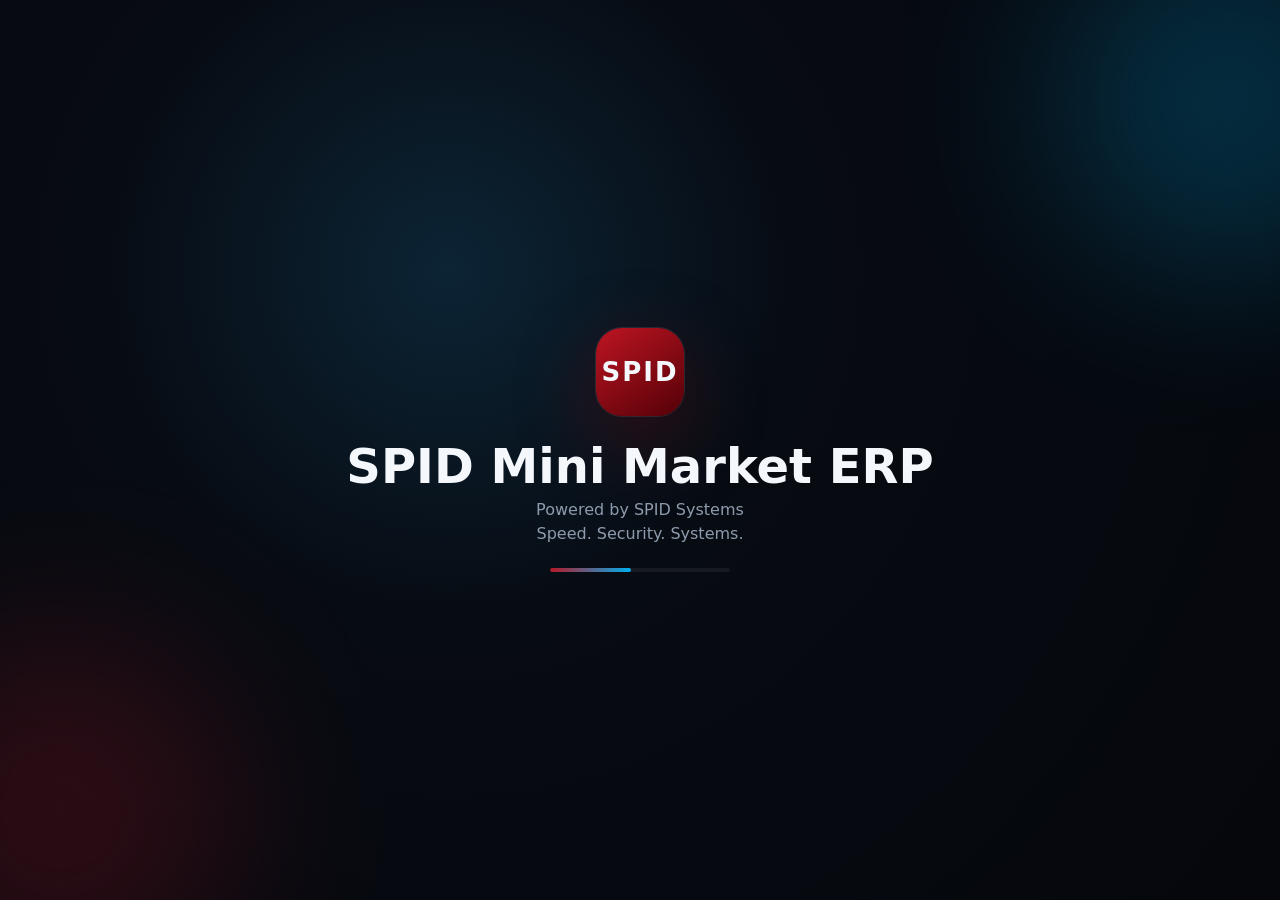
==== demos/mini-market-erp/index.html @ c9cdb538 "feat: add splash login role isolation and professional ERP CRUD" ====
<!doctype html>
<html lang="en">
<head>
<meta charset="utf-8">
<meta name="viewport" content="width=device-width,initial-scale=1,viewport-fit=cover">
<meta name="theme-color" content="#070b12">
<title>SPID Mini Market ERP</title>
<style>
:root{--bg:#070b12;--panel:#0e1622;--panel2:#131e2d;--line:#26364a;--text:#f4f7fb;--muted:#8d9bad;--red:#8b0000;--red2:#b51926;--blue:#00aeef;--green:#43d59e;--warn:#ffbd59;--danger:#ff727a}
*{box-sizing:border-box}html,body{margin:0;min-height:100%;background:var(--bg);color:var(--text);font-family:Inter,ui-sans-serif,system-ui,-apple-system,BlinkMacSystemFont,"Segoe UI",sans-serif}button,input,select{font:inherit}button{cursor:pointer}.hidden{display:none!important}
.screen{min-height:100vh}.splash{position:fixed;inset:0;z-index:1000;display:grid;place-items:center;background:radial-gradient(circle at 35% 30%,#0c2435 0,#070b12 34%,#05070c 100%);overflow:hidden}.splash:before,.splash:after{content:"";position:absolute;width:360px;height:360px;border-radius:50%;filter:blur(85px);opacity:.22;animation:pulse 1.7s ease-in-out infinite alternate}.splash:before{background:var(--red2);left:-120px;bottom:-90px}.splash:after{background:var(--blue);right:-130px;top:-80px}.splashbox{text-align:center;position:relative;z-index:2;padding:30px}.mark{width:88px;height:88px;margin:auto;border-radius:26px;display:grid;place-items:center;font-weight:900;font-size:26px;letter-spacing:2px;background:linear-gradient(145deg,#bd1522,#540007);box-shadow:0 0 0 1px #ffffff18,0 24px 80px #8b00005c}.splash h1{font-size:clamp(28px,5vw,48px);margin:22px 0 6px}.splash p{margin:5px;color:var(--muted)}.loader{width:180px;height:4px;background:#ffffff10;border-radius:999px;overflow:hidden;margin:25px auto 0}.loader span{display:block;height:100%;width:45%;background:linear-gradient(90deg,var(--red2),var(--blue));border-radius:999px;animation:load 1.1s ease-in-out infinite}
@keyframes load{0%{transform:translateX(-110%)}100%{transform:translateX(340%)}}@keyframes pulse{to{transform:scale(1.2);opacity:.34}}
.login{min-height:100vh;display:grid;grid-template-columns:1fr 1.08fr;background:linear-gradient(120deg,#070b12,#0b111b)}.loginbrand{padding:60px;display:flex;flex-direction:column;justify-content:space-between;border-right:1px solid var(--line);background:radial-gradient(circle at 20% 20%,#15283a 0,transparent 33%),radial-gradient(circle at 80% 75%,#4d000730 0,transparent 28%)}.loginbrand h1{font-size:52px;line-height:1.03;margin:20px 0}.loginbrand .bigmark{width:76px;height:76px;border-radius:24px;background:linear-gradient(145deg,#a5111c,#4a0005);display:grid;place-items:center;font-weight:900;font-size:23px}.loginpanel{padding:50px;display:flex;align-items:center}.authbox{width:min(680px,100%);margin:auto}.eyebrow{font-size:12px;letter-spacing:3px;color:var(--blue);font-weight:800}.authbox h2{font-size:36px;margin:8px 0}.muted{color:var(--muted)}.roles{display:grid;grid-template-columns:repeat(2,1fr);gap:12px;margin:24px 0}.rolecard{background:var(--panel);border:1px solid var(--line);color:var(--text);padding:18px;text-align:left;border-radius:17px;transition:.18s}.rolecard:hover,.rolecard.active{border-color:var(--blue);background:#122331;box-shadow:0 0 0 1px #00aeef2c}.roleicon{font-size:24px;margin-bottom:9px}.rolecard b{display:block;font-size:16px}.rolecard small{display:block;color:var(--muted);margin-top:5px;line-height:1.4}.formgrid{display:grid;grid-template-columns:1fr 1fr;gap:12px}.field{margin:10px 0}.field label{display:block;color:#aeb9c9;font-size:12px;margin-bottom:7px}.input{width:100%;border:1px solid var(--line);background:#0b121c;color:var(--text);padding:12px 13px;border-radius:11px;outline:none}.input:focus{border-color:var(--blue)}.passwrap{position:relative}.passwrap .input{padding-right:80px}.ghostlink{border:0;background:none;color:var(--blue);padding:0}.passbtn{position:absolute;right:8px;top:50%;transform:translateY(-50%);border:0;background:none;color:#9eacc0}.loginrow{display:flex;justify-content:space-between;gap:12px;align-items:center;margin:9px 0 18px}.btn{border:1px solid #31445b;background:#172434;color:#fff;padding:10px 13px;border-radius:11px}.btn:hover{filter:brightness(1.12)}.primary{background:linear-gradient(145deg,#a20d18,#6d0008);border-color:#b3232d}.blue{background:#0b536e;border-color:#087fa8}.danger{background:#35151a;border-color:#74313b;color:#ff9ca2}.success{background:#123b31;border-color:#246c58;color:#7ae6bd}.full{width:100%}.demobox{margin-top:14px;padding:12px;border:1px dashed #31445b;border-radius:12px;color:var(--muted);font-size:12px}
.app{display:grid;grid-template-columns:245px 1fr;min-height:100vh}.side{background:#0b121c;border-right:1px solid var(--line);padding:18px;position:sticky;top:0;height:100vh}.brand{display:flex;align-items:center;gap:10px;margin-bottom:22px}.brand .miniLogo{width:42px;height:42px;border-radius:13px;background:linear-gradient(145deg,#a5111c,#4b0005);display:grid;place-items:center;font-weight:900}.nav button{display:flex;align-items:center;gap:9px;width:100%;border:0;background:transparent;color:#b6c1d2;padding:11px 12px;border-radius:10px;text-align:left;margin:3px 0}.nav button:hover,.nav button.on{background:#162334;color:#fff}.sidefoot{position:absolute;bottom:16px;left:18px;right:18px;color:#69778a;font-size:11px;line-height:1.5}.main{min-width:0}.top{height:72px;border-bottom:1px solid var(--line);display:flex;align-items:center;justify-content:space-between;padding:0 22px;position:sticky;top:0;z-index:50;background:#070b12ee;backdrop-filter:blur(12px)}.userbox{display:flex;align-items:center;gap:10px}.avatar{width:36px;height:36px;border-radius:12px;background:#1b2c40;display:grid;place-items:center;font-weight:800}.pill{display:inline-flex;gap:5px;align-items:center;padding:5px 9px;border-radius:999px;background:#172435;border:1px solid #2b3c52;font-size:11px}.content{padding:22px}.grid{display:grid;gap:14px}.kpis{grid-template-columns:repeat(5,1fr)}.two{grid-template-columns:1.35fr 1fr}.three{grid-template-columns:repeat(3,1fr)}.four{grid-template-columns:repeat(4,1fr)}.card{background:linear-gradient(180deg,#111a27,#0f1722);border:1px solid var(--line);border-radius:17px;padding:16px;box-shadow:0 18px 45px #0000002b}.kpi b{display:block;font-size:25px;margin:7px 0}.green{color:var(--green)}.red{color:var(--danger)}.warn{color:var(--warn)}.toolbar{display:flex;justify-content:space-between;align-items:center;gap:10px;margin-bottom:14px}.actions{display:flex;gap:8px;flex-wrap:wrap}.tablewrap{overflow:auto}.table{width:100%;border-collapse:collapse;min-width:720px}.table th,.table td{padding:11px;border-bottom:1px solid var(--line);text-align:left}.table th{font-size:11px;letter-spacing:1.2px;color:#8392a7}.status{padding:4px 8px;border-radius:999px;background:#1b2939;font-size:11px}.products{display:grid;grid-template-columns:repeat(4,1fr);gap:12px}.product{padding:0;overflow:hidden}.product img{width:100%;height:120px;object-fit:cover;background:#101822}.product .p{padding:12px}.pos{display:grid;grid-template-columns:1fr 355px;gap:14px}.cart{position:sticky;top:89px}.line{display:flex;justify-content:space-between;gap:10px;align-items:center;padding:9px 0;border-bottom:1px solid var(--line)}.qty{display:flex;align-items:center;gap:7px}.qty button{width:28px;height:28px;border-radius:8px;border:1px solid #32465e;background:#172333;color:white}.notice{padding:12px 14px;border:1px solid #125d79;background:#092631;border-radius:12px;margin-bottom:14px}.hrcards{display:grid;grid-template-columns:repeat(3,1fr);gap:12px}.storefront{max-width:1180px;margin:auto;padding:18px}.storetop{display:flex;justify-content:space-between;align-items:center;gap:12px;margin-bottom:18px}.storegrid{display:grid;grid-template-columns:repeat(4,1fr);gap:14px}.customerbar{position:sticky;bottom:12px;margin:20px auto;width:min(680px,calc(100% - 24px));background:#111c2a;border:1px solid var(--line);box-shadow:0 20px 60px #000b;border-radius:16px;padding:12px;display:flex;align-items:center;justify-content:space-between;gap:10px}.countinput{width:90px}.access{max-width:600px;margin:70px auto;text-align:center}.mobile{display:none}
.modalback{position:fixed;inset:0;z-index:500;background:#000a;display:grid;place-items:center;padding:18px}.modal{width:min(620px,100%);max-height:90vh;overflow:auto;background:#101927;border:1px solid #30445c;border-radius:20px;padding:20px;box-shadow:0 35px 100px #000}.modal h3{margin:0 0 14px}.modalfoot{display:flex;justify-content:flex-end;gap:8px;margin-top:16px}.toast{position:fixed;z-index:800;right:18px;top:88px;padding:11px 14px;background:#172638;border:1px solid #36506c;border-radius:11px;opacity:0;pointer-events:none;transform:translateY(-8px);transition:.2s}.toast.show{opacity:1;transform:none}
@media(max-width:1050px){.login{grid-template-columns:1fr}.loginbrand{display:none}.loginpanel{padding:28px 18px}.app{grid-template-columns:1fr}.side{position:fixed;left:-270px;width:245px;z-index:200;transition:.2s}.side.open{left:0}.mobile{display:inline-flex}.kpis{grid-template-columns:repeat(2,1fr)}.two,.pos{grid-template-columns:1fr}.products,.storegrid{grid-template-columns:repeat(3,1fr)}.hrcards{grid-template-columns:repeat(2,1fr)}.cart{position:static}}@media(max-width:650px){.authbox h2{font-size:30px}.roles{grid-template-columns:repeat(2,1fr)}.rolecard{padding:14px}.formgrid{grid-template-columns:1fr}.content{padding:12px}.kpis,.three,.four{grid-template-columns:1fr}.products,.storegrid,.hrcards{grid-template-columns:repeat(2,1fr)}.top{padding:0 12px}.top .desktopname{display:none}.table{min-width:650px}.storefront{padding:12px}.customerbar{bottom:8px}}
</style>
</head>
<body>
<div id="splash" class="splash">
  <div class="splashbox">
    <div class="mark">SPID</div>
    <h1>SPID Mini Market ERP</h1>
    <p>Powered by SPID Systems</p>
    <p>Speed. Security. Systems.</p>
    <div class="loader"><span></span></div>
  </div>
</div>

<section id="loginScreen" class="login hidden">
  <div class="loginbrand">
    <div>
      <div class="bigmark">SPID</div>
      <h1>Run the store.<br>Control the business.</h1>
      <p class="muted">One connected mini-market ERP demo for sales, inventory, people, cash and customer orders.</p>
    </div>
    <div class="muted">SPID Systems — Speed. Security. Systems.<br>Cairo Demo Branch · EGP · VAT 14%</div>
  </div>
  <div class="loginpanel">
    <div class="authbox">
      <div class="eyebrow">SPID MINI MARKET ERP</div>
      <h2>Sign in to your workspace</h2>
      <p class="muted">Choose your role. Each account only sees the tools it is allowed to use.</p>
      <div class="roles" id="roleCards"></div>
      <div id="loginForm" class="hidden">
        <div class="formgrid">
          <div class="field"><label>Email / Username</label><input id="loginUser" class="input" autocomplete="username"></div>
          <div class="field"><label>Password</label><div class="passwrap"><input id="loginPass" class="input" type="password" autocomplete="current-password"><button class="passbtn" type="button" onclick="togglePass()">Show</button></div></div>
        </div>
        <div class="loginrow"><label class="muted"><input type="checkbox" id="remember" checked> Remember me</label><button class="ghostlink" onclick="toast('Demo password reset link sent')">Forgot password?</button></div>
        <div class="actions"><button class="btn primary" style="flex:1" onclick="signIn()">Sign In</button><button class="btn" style="flex:1" onclick="demoLogin()">Continue as Demo</button></div>
        <div class="demobox" id="demoCreds"></div>
      </div>
    </div>
  </div>
</section>

<section id="appScreen" class="app hidden">
  <aside class="side" id="side">
    <div class="brand"><div class="miniLogo">SP</div><div><b>SPID Systems</b><div class="muted">Mini Market ERP</div></div></div>
    <nav id="nav" class="nav"></nav>
    <div class="sidefoot">Cairo Demo Branch<br>Demo Mode · Local Data<br>SPID — Speed. Security. Systems.</div>
  </aside>
  <main class="main">
    <header class="top">
      <div style="display:flex;gap:10px;align-items:center"><button class="btn mobile" onclick="side.classList.toggle('open')">☰</button><div><b id="pageTitle">Dashboard</b><div class="muted" id="pageSub">Live business overview</div></div></div>
      <div class="userbox"><span id="roleBadge" class="pill"></span><div class="avatar" id="avatar">U</div><div class="desktopname"><b id="userName"></b><div class="muted" style="font-size:11px">Cairo Demo Branch</div></div><button class="btn" onclick="logout()">Logout</button></div>
    </header>
    <div id="content" class="content"></div>
  </main>
</section>

<section id="customerScreen" class="screen hidden">
  <div class="storefront">
    <div class="storetop"><div><div class="eyebrow">SPID MINI MARKET</div><h2 style="margin:5px 0">Customer Store</h2><div class="muted">Order from your phone · Cairo Demo Branch</div></div><div class="actions"><span class="pill">Customer</span><button class="btn" onclick="logout()">Logout</button></div></div>
    <div class="toolbar"><input class="input" id="customerSearch" placeholder="Search products..." oninput="renderCustomerProducts()" style="max-width:390px"><span class="muted">VAT 14%</span></div>
    <div id="customerProducts" class="storegrid"></div>
    <div class="customerbar"><div><b id="customerCartCount">0 items</b><div class="muted" id="customerCartTotal">EGP 0</div></div><button class="btn primary" onclick="customerCheckout()">Checkout Order</button></div>
  </div>
</section>

<div id="modalRoot"></div><div id="toast" class="toast"></div>

<script>
const pics=[
'https://images.unsplash.com/photo-1509042239860-f550ce710b93?auto=format&fit=crop&w=500&q=80',
'https://images.unsplash.com/photo-1528735602780-2552fd46c7af?auto=format&fit=crop&w=500&q=80',
'https://images.unsplash.com/photo-1602143407151-7111542de6e8?auto=format&fit=crop&w=500&q=80',
'https://images.unsplash.com/photo-1600271886742-f049cd451bba?auto=format&fit=crop&w=500&q=80',
'https://images.unsplash.com/photo-1573080496219-bb080dd4f877?auto=format&fit=crop&w=500&q=80',
'https://images.unsplash.com/photo-1575377427642-087cf684f29d?auto=format&fit=crop&w=500&q=80',
'https://images.unsplash.com/photo-1550583724-b2692b85b150?auto=format&fit=crop&w=500&q=80',
'https://images.unsplash.com/photo-1555507036-ab1f4038808a?auto=format&fit=crop&w=500&q=80'];
const seed={
products:[
{name:'Cappuccino',category:'Coffee',price:75,cost:29,stock:42,reorder:12,sku:'COF-001',barcode:'62210001',img:pics[0]},
{name:'Turkey Sandwich',category:'Fresh Food',price:120,cost:58,stock:18,reorder:8,sku:'FOO-014',barcode:'62210002',img:pics[1]},
{name:'Mineral Water',category:'Drinks',price:15,cost:7,stock:96,reorder:24,sku:'DRK-004',barcode:'62210003',img:pics[2]},
{name:'Orange Juice',category:'Drinks',price:55,cost:24,stock:31,reorder:10,sku:'DRK-011',barcode:'62210004',img:pics[3]},
{name:'Potato Chips',category:'Snacks',price:35,cost:19,stock:7,reorder:15,sku:'SNK-005',barcode:'62210005',img:pics[4]},
{name:'Dark Chocolate',category:'Snacks',price:48,cost:26,stock:22,reorder:12,sku:'SNK-008',barcode:'62210006',img:pics[5]},
{name:'Fresh Milk',category:'Dairy',price:42,cost:31,stock:28,reorder:12,sku:'DAR-003',barcode:'62210007',img:pics[6]},
{name:'Butter Croissant',category:'Bakery',price:60,cost:28,stock:16,reorder:8,sku:'BAK-006',barcode:'62210008',img:pics[7]}],
orders:[
{id:'ORD-1048',channel:'POS',total:286,status:'Completed',time:'12:14'},
{id:'ORD-1047',channel:'Customer QR',total:165,status:'Preparing',time:'12:08'},
{id:'ORD-1046',channel:'POS',total:422,status:'Completed',time:'11:55'},
{id:'ORD-1045',channel:'Customer QR',total:135,status:'Ready',time:'11:43'}],
staff:[
{id:'EMP-101',name:'Mariam Adel',job:'Cashier',dept:'Store Operations',status:'On shift',salary:7200,phone:'0100 555 1201',shift:'09:00–17:00'},
{id:'EMP-102',name:'Omar Nabil',job:'Barista',dept:'Food & Beverage',status:'On shift',salary:6800,phone:'0100 555 1202',shift:'08:00–16:00'},
{id:'EMP-103',name:'Hassan Ali',job:'Storekeeper',dept:'Inventory',status:'Break',salary:7400,phone:'0100 555 1203',shift:'10:00–18:00'},
{id:'EMP-104',name:'Sara Mostafa',job:'Supervisor',dept:'Store Operations',status:'On shift',salary:9800,phone:'0100 555 1204',shift:'12:00–20:00'},
{id:'EMP-105',name:'Ahmed Samy',job:'Delivery',dept:'Delivery',status:'Off',salary:6500,phone:'0100 555 1205',shift:'Off'},
{id:'EMP-106',name:'Nour Emad',job:'Cashier',dept:'Store Operations',status:'Scheduled',salary:7200,phone:'0100 555 1206',shift:'17:00–01:00'}],
expenses:[{name:'Utilities',amount:420},{name:'Packaging',amount:275},{name:'Staff Meal',amount:180}],
suppliers:[{name:'Cairo Beverages',category:'Drinks',balance:3500,status:'Active'},{name:'Fresh Basket Co.',category:'Fresh Food',balance:2200,status:'Active'},{name:'Delta Snacks',category:'Snacks',balance:1750,status:'Active'}],
users:[{name:'Ramy Owner',email:'owner@spid.demo',role:'Owner / Super Admin',active:true},{name:'Mariam Cashier',email:'cashier@spid.demo',role:'Cashier',active:true},{name:'HR Desk',email:'hr@spid.demo',role:'HR',active:true}],
countHistory:[{type:'Daily',date:'27 Sep 2026',variance:-215,status:'Closed'},{type:'Weekly',date:'21 Sep 2026',variance:340,status:'Closed'}],
audit:[{time:'Today 11:58',user:'Ramy Owner',role:'Owner',module:'Inventory',action:'Reviewed low-stock alerts'},{time:'Today 11:43',user:'Mariam Cashier',role:'Cashier',module:'Orders',action:'Completed order ORD-1045'}]
};
let S=JSON.parse(localStorage.getItem('spidERPv2')||'null')||structuredClone(seed);
let session=JSON.parse(localStorage.getItem('spidSession')||'null');
let selectedRole='owner',cart=[],customerCart=[],currentCount=null,modalMode='',modalIndex=-1;
const roleInfo={
customer:{label:'Customer',icon:'🛍️',desc:'Browse products, place QR orders and track your order.',user:'customer@spid.demo',pass:'demo123',name:'Demo Customer'},
cashier:{label:'Cashier',icon:'🧾',desc:'POS, checkout, current orders and own cash shift.',user:'cashier@spid.demo',pass:'demo123',name:'Mariam Cashier'},
owner:{label:'Owner / Super Admin',icon:'👑',desc:'Full business control, approvals, reports, staff, inventory and settings.',user:'owner@spid.demo',pass:'admin123',name:'Ramy Owner'},
hr:{label:'HR',icon:'👥',desc:'Staff, attendance, shifts, leave and payroll management.',user:'hr@spid.demo',pass:'demo123',name:'HR Desk'}
};
const permissionPages={
owner:[['dash','◈ Dashboard'],['pos','▣ POS & Checkout'],['orders','◫ Orders'],['inventory','▦ Inventory'],['counts','✓ Stock Counts'],['staff','♟ Staff & HR'],['accounting','₤ Accounting'],['suppliers','⇄ Suppliers'],['reports','▥ Reports'],['users','⚿ Users & Roles'],['audit','⌁ Audit Log'],['settings','⚙ Settings']],
cashier:[['cashdash','◈ My Shift'],['pos','▣ POS & Checkout'],['orders','◫ Orders'],['shift','₤ Cash Drawer']],
hr:[['hrdash','◈ HR Dashboard'],['staff','♟ Staff Directory'],['payroll','₤ Payroll']]
};
function save(){localStorage.setItem('spidERPv2',JSON.stringify(S))}
function money(n){return new Intl.NumberFormat('en-EG',{style:'currency',currency:'EGP',maximumFractionDigits:0}).format(n||0)}
function toast(t){const x=document.getElementById('toast');x.textContent=t;x.classList.add('show');setTimeout(()=>x.classList.remove('show'),2200)}
function audit(action,module){if(!session)return;S.audit.unshift({time:new Date().toLocaleString('en-GB',{day:'2-digit',month:'short',hour:'2-digit',minute:'2-digit'}),user:session.name,role:roleInfo[session.role].label,module,action});save()}
function esc(x){return String(x??'').replace(/[&<>"']/g,m=>({'&':'&amp;','<':'&lt;','>':'&gt;','"':'&quot;',"'":'&#39;'}[m]))}

document.getElementById('roleCards').innerHTML=Object.entries(roleInfo).map(([k,r])=>'<button class="rolecard" id="role-'+k+'" onclick="selectRole(\''+k+'\')"><div class="roleicon">'+r.icon+'</div><b>'+r.label+'</b><small>'+r.desc+'</small></button>').join('');
function selectRole(r){selectedRole=r;document.querySelectorAll('.rolecard').forEach(x=>x.classList.remove('active'));document.getElementById('role-'+r).classList.add('active');document.getElementById('loginForm').classList.remove('hidden');loginUser.value=roleInfo[r].user;loginPass.value=roleInfo[r].pass;demoCreds.innerHTML='<b>'+roleInfo[r].label+' demo:</b> '+roleInfo[r].user+' / '+roleInfo[r].pass}
function togglePass(){loginPass.type=loginPass.type==='password'?'text':'password'}
function signIn(){const r=roleInfo[selectedRole];if(loginUser.value.trim()===r.user&&loginPass.value===r.pass){finishLogin(selectedRole)}else toast('Incorrect demo credentials')}
function demoLogin(){finishLogin(selectedRole)}
function finishLogin(role){session={role,name:roleInfo[role].name};if(remember.checked)localStorage.setItem('spidSession',JSON.stringify(session));else localStorage.removeItem('spidSession');showWorkspace()}
function logout(){session=null;localStorage.removeItem('spidSession');document.getElementById('appScreen').classList.add('hidden');document.getElementById('customerScreen').classList.add('hidden');document.getElementById('loginScreen').classList.remove('hidden');selectRole('owner')}
function showWorkspace(){document.getElementById('loginScreen').classList.add('hidden');if(session.role==='customer'){document.getElementById('customerScreen').classList.remove('hidden');renderCustomerProducts();return}document.getElementById('appScreen').classList.remove('hidden');buildNav();userName.textContent=session.name;roleBadge.textContent=roleInfo[session.role].label;avatar.textContent=session.name.charAt(0);go(permissionPages[session.role][0][0])}
function buildNav(){nav.innerHTML=permissionPages[session.role].map(p=>'<button id="n-'+p[0]+'" onclick="go(\''+p[0]+'\')">'+p[1]+'</button>').join('')}
function allowed(p){return session&&session.role!=='customer'&&permissionPages[session.role].some(x=>x[0]===p)}
function go(p){if(!allowed(p)){content.innerHTML='<div class="card access"><h2>Access Restricted</h2><p class="muted">Your current role does not have permission to open this module.</p></div>';return}location.hash=p;document.querySelectorAll('.nav button').forEach(b=>b.classList.remove('on'));const n=document.getElementById('n-'+p);if(n)n.classList.add('on');const f=window['page_'+p];content.innerHTML=f?f():'';pageTitle.textContent=(permissionPages[session.role].find(x=>x[0]===p)||['','Workspace'])[1].replace(/^[^A-Za-z₤]+/,'');pageSub.textContent=pageSubtext[p]||'SPID Mini Market ERP';side.classList.remove('open');if(p==='pos')setTimeout(drawCart,0)}
const pageSubtext={dash:'Full business control center',cashdash:'Cashier operations and shift snapshot',hrdash:'People operations snapshot',pos:'Fast checkout and live stock deduction',orders:'POS and customer orders in one queue',inventory:'Products, pricing and stock control',counts:'Daily and weekly physical inventory',staff:'Employees, attendance and shifts',accounting:'Sales, COGS, expenses and cash',suppliers:'Supplier and purchasing control',reports:'Business performance analytics',users:'Access management and role assignments',audit:'System activity history',settings:'Store and demo configuration',shift:'Your current cash drawer only',payroll:'HR payroll workspace'};

function ordersTable(canChange=true){return '<div class="tablewrap"><table class="table"><tr><th>Order</th><th>Channel</th><th>Time</th><th>Total</th><th>Status</th></tr>'+S.orders.map((o,i)=>'<tr><td><b>'+o.id+'</b></td><td>'+o.channel+'</td><td>'+o.time+'</td><td>'+money(o.total)+'</td><td>'+(canChange?'<button class="btn" onclick="cycleOrder('+i+')">'+o.status+'</button>':'<span class="status">'+o.status+'</span>')+'</td></tr>').join('')+'</table></div>'}
function cycleOrder(i){const a=['Preparing','Ready','Completed'];S.orders[i].status=a[(a.indexOf(S.orders[i].status)+1)%a.length];audit('Changed '+S.orders[i].id+' to '+S.orders[i].status,'Orders');save();go('orders')}
function page_dash(){const sales=15170+S.orders.reduce((a,o)=>a+o.total,0),stock=S.products.reduce((a,p)=>a+p.cost*p.stock,0),low=S.products.filter(p=>p.stock<=p.reorder).length;return '<div class="notice"><b>Owner / Super Admin</b> — complete control of the ERP, approvals, users and business data.</div><div class="grid kpis"><div class="card kpi"><span class="muted">Today Sales</span><b>'+money(sales)+'</b><span class="green">↑ 12.4%</span></div><div class="card kpi"><span class="muted">Gross Profit</span><b>'+money(sales*.51)+'</b><span>51% margin</span></div><div class="card kpi"><span class="muted">Inventory Value</span><b>'+money(stock)+'</b><span>'+S.products.length+' SKUs</span></div><div class="card kpi"><span class="muted">Orders</span><b>'+(S.orders.length+73)+'</b><span>POS + Customer</span></div><div class="card kpi"><span class="muted">Low Stock</span><b class="red">'+low+'</b><span>Needs action</span></div></div><div class="grid two" style="margin-top:14px"><div class="card"><div class="toolbar"><b>Live Order Queue</b><button class="btn" onclick="go(\'orders\')">Open Orders</button></div>'+ordersTable(false)+'</div><div class="card"><b>Control Center</b><div class="line"><span>Staff on shift</span><b>'+S.staff.filter(x=>x.status==='On shift').length+'</b></div><div class="line"><span>Cash variance</span><b class="green">EGP 0</b></div><div class="line"><span>Pending approvals</span><b class="warn">3</b></div><div class="line"><span>Customer / QR adoption</span><b>28%</b></div></div></div>'}
function page_cashdash(){return '<div class="notice"><b>Cashier workspace:</b> POS, current orders and your own shift only. HR, suppliers and company financials are hidden.</div><div class="grid three"><div class="card kpi"><span class="muted">My Sales</span><b>'+money(6930)+'</b></div><div class="card kpi"><span class="muted">Orders Served</span><b>31</b></div><div class="card kpi"><span class="muted">Drawer Status</span><b class="green">Balanced</b></div></div><div class="card" style="margin-top:14px"><div class="toolbar"><b>Orders Needing Action</b><button class="btn primary" onclick="go(\'pos\')">Open POS</button></div>'+ordersTable(true)+'</div>'}
function page_hrdash(){return '<div class="notice"><b>HR workspace:</b> staff, attendance, shifts and payroll only. Store sales and supplier accounting are restricted.</div><div class="grid three"><div class="card kpi"><span class="muted">Headcount</span><b>'+S.staff.length+'</b></div><div class="card kpi"><span class="muted">On Shift</span><b>'+S.staff.filter(x=>x.status==='On shift').length+'</b></div><div class="card kpi"><span class="muted">Monthly Payroll</span><b>'+money(S.staff.reduce((a,s)=>a+s.salary,0))+'</b></div></div><div class="card" style="margin-top:14px"><b>Attendance Today</b>'+S.staff.slice(0,5).map(s=>'<div class="line"><span>'+s.name+' <small class="muted">· '+s.job+'</small></span><span class="status">'+s.status+'</span></div>').join('')+'</div>'}

function productCards(addMode='pos'){return S.products.map((p,i)=>'<div class="card product"><img src="'+p.img+'" alt=""><div class="p"><b>'+esc(p.name)+'</b><div class="muted">'+esc(p.category)+' · '+p.stock+' in stock</div><div class="toolbar" style="margin:10px 0 0"><b>'+money(p.price)+'</b><button class="btn primary" onclick="'+(addMode==='customer'?'customerAdd('+i+')':'addCart('+i+')')+'">+ Add</button></div></div></div>').join('')}
function page_pos(){return '<div class="toolbar"><div><b>Fast Checkout</b><div class="muted">Products update inventory immediately after payment.</div></div><div class="actions"><button class="btn" onclick="scanBarcode()">▤ Barcode</button></div></div><div class="pos"><div class="products">'+productCards()+'</div><div class="card cart"><b>Current Basket</b><div id="cartBox"></div></div></div>'}
function addCart(i){const x=cart.find(c=>c.i===i);if(x)x.q++;else cart.push({i,q:1});drawCart()}
function cartQty(k,d){cart[k].q+=d;if(cart[k].q<=0)cart.splice(k,1);drawCart()}
function drawCart(){const b=document.getElementById('cartBox');if(!b)return;if(!cart.length){b.innerHTML='<p class="muted">No items in the basket.</p>';return}let subtotal=0;b.innerHTML=cart.map((c,k)=>{const p=S.products[c.i];subtotal+=p.price*c.q;return '<div class="line"><div><b>'+p.name+'</b><div class="muted">'+money(p.price*c.q)+'</div></div><div class="qty"><button onclick="cartQty('+k+',-1)">−</button><b>'+c.q+'</b><button onclick="cartQty('+k+',1)">+</button></div></div>'}).join('')+'<div class="line"><span>Subtotal</span><b>'+money(subtotal)+'</b></div><div class="line"><span>VAT 14%</span><b>'+money(subtotal*.14)+'</b></div><div class="line"><b>Total</b><b>'+money(subtotal*1.14)+'</b></div><button class="btn primary full" onclick="checkout()">Choose Payment & Checkout</button>'}
function scanBarcode(){openModal('Barcode Scan','<div class="field"><label>Barcode</label><input id="f1" class="input" value="62210003"></div>','barcode')}
function checkout(){if(!cart.length)return;openModal('Complete Checkout','<div class="field"><label>Payment Method</label><select id="f1" class="input"><option>Cash</option><option>Card</option><option>Wallet / QR</option></select></div><p class="muted">Payment is simulated in this client demo.</p>','checkout')}
function completeCheckout(){let subtotal=0;cart.forEach(c=>{subtotal+=S.products[c.i].price*c.q;S.products[c.i].stock=Math.max(0,S.products[c.i].stock-c.q)});const id='ORD-'+(1050+S.orders.length);S.orders.unshift({id,channel:'POS',total:Math.round(subtotal*1.14),status:'Completed',time:new Date().toLocaleTimeString([],{hour:'2-digit',minute:'2-digit'})});audit('Completed checkout '+id,'POS');cart=[];save();closeModal();go('pos');toast('Payment completed · '+id)}
function page_orders(){return '<div class="toolbar"><div><b>Unified Orders</b><div class="muted">POS and customer orders in one queue.</div></div><button class="btn blue" onclick="simulateCustomerOrder()">+ Simulate Customer Order</button></div><div class="card">'+ordersTable(true)+'</div>'}
function simulateCustomerOrder(){const id='QR-'+(220+S.orders.length);S.orders.unshift({id,channel:'Customer QR',total:165,status:'Preparing',time:new Date().toLocaleTimeString([],{hour:'2-digit',minute:'2-digit'})});audit('Received customer order '+id,'Orders');save();go('orders')}

function page_inventory(){const value=S.products.reduce((a,p)=>a+p.cost*p.stock,0);return '<div class="toolbar"><div><b>Inventory Control</b><div class="muted">Add, edit, delete and adjust products.</div></div><button class="btn primary" onclick="productForm(-1)">+ Add Product</button></div><div class="grid three"><div class="card kpi"><span class="muted">Stock at Cost</span><b>'+money(value)+'</b></div><div class="card kpi"><span class="muted">Low Stock</span><b class="red">'+S.products.filter(p=>p.stock<=p.reorder).length+'</b></div><div class="card kpi"><span class="muted">Active SKUs</span><b>'+S.products.length+'</b></div></div><div class="card" style="margin-top:14px"><div class="tablewrap"><table class="table"><tr><th>Product</th><th>SKU</th><th>Cost</th><th>Sell</th><th>Stock</th><th>Reorder</th><th>Actions</th></tr>'+S.products.map((p,i)=>'<tr><td><b>'+esc(p.name)+'</b><div class="muted">'+esc(p.category)+'</div></td><td>'+p.sku+'</td><td>'+money(p.cost)+'</td><td>'+money(p.price)+'</td><td class="'+(p.stock<=p.reorder?'red':'green')+'"><b>'+p.stock+'</b></td><td>'+p.reorder+'</td><td><div class="actions"><button class="btn" onclick="productForm('+i+')">Edit</button><button class="btn blue" onclick="adjustStock('+i+')">Adjust</button><button class="btn danger" onclick="askDelete(\'product\','+i+',\''+esc(p.name).replace(/'/g,"&#39;")+'\')">Delete</button></div></td></tr>').join('')+'</table></div></div>'}
function productForm(i){modalIndex=i;const p=i>=0?S.products[i]:{name:'',category:'Drinks',price:0,cost:0,stock:0,reorder:10,sku:'SKU-'+Date.now().toString().slice(-5),barcode:'',img:pics[2]};openModal(i>=0?'Edit Product':'Add Product','<div class="formgrid"><div class="field"><label>Name</label><input id="f1" class="input" value="'+esc(p.name)+'"></div><div class="field"><label>Category</label><input id="f2" class="input" value="'+esc(p.category)+'"></div><div class="field"><label>Selling Price</label><input id="f3" type="number" class="input" value="'+p.price+'"></div><div class="field"><label>Cost</label><input id="f4" type="number" class="input" value="'+p.cost+'"></div><div class="field"><label>Stock Qty</label><input id="f5" type="number" class="input" value="'+p.stock+'"></div><div class="field"><label>Reorder Point</label><input id="f6" type="number" class="input" value="'+p.reorder+'"></div><div class="field"><label>SKU</label><input id="f7" class="input" value="'+p.sku+'"></div><div class="field"><label>Barcode</label><input id="f8" class="input" value="'+p.barcode+'"></div></div>','product')}
function saveProduct(){const p={name:f1.value||'New Product',category:f2.value||'General',price:+f3.value||0,cost:+f4.value||0,stock:+f5.value||0,reorder:+f6.value||0,sku:f7.value,barcode:f8.value,img:modalIndex>=0?S.products[modalIndex].img:pics[S.products.length%pics.length]};if(modalIndex>=0){S.products[modalIndex]=p;audit('Edited product '+p.name,'Inventory')}else{S.products.push(p);audit('Created product '+p.name,'Inventory')}save();closeModal();go('inventory')}
function adjustStock(i){modalIndex=i;openModal('Adjust Stock · '+S.products[i].name,'<div class="field"><label>Adjustment (+ receive / - issue)</label><input id="f1" type="number" class="input" value="10"></div><div class="field"><label>Reason</label><input id="f2" class="input" value="Supplier receipt"></div>','stock')}
function saveStock(){const d=+f1.value||0;S.products[modalIndex].stock=Math.max(0,S.products[modalIndex].stock+d);audit('Stock adjustment '+(d>=0?'+':'')+d+' · '+f2.value+' · '+S.products[modalIndex].name,'Inventory');save();closeModal();go('inventory')}

function page_counts(){const history='<div class="card" style="margin-top:14px"><b>Count History</b><div class="tablewrap"><table class="table"><tr><th>Type</th><th>Date</th><th>Variance Value</th><th>Status</th></tr>'+S.countHistory.map(c=>'<tr><td>'+c.type+'</td><td>'+c.date+'</td><td>'+money(c.variance)+'</td><td><span class="status">'+c.status+'</span></td></tr>').join('')+'</table></div></div>';if(!currentCount)return '<div class="toolbar"><div><b>Physical Stock Count</b><div class="muted">Compare actual shelf quantities with system stock.</div></div><div class="actions"><button class="btn blue" onclick="startCount(\'Daily\')">Daily Count</button><button class="btn primary" onclick="startCount(\'Weekly\')">Weekly Count</button></div></div>'+history;const sys=currentCount.rows.reduce((a,r)=>a+r.system,0),act=currentCount.rows.reduce((a,r)=>a+r.actual,0),v=currentCount.rows.reduce((a,r)=>a+(r.actual-r.system)*S.products[r.i].cost,0);return '<div class="toolbar"><div><b>'+currentCount.type+' Count · Draft</b><div class="muted">Manager approval is required for variances.</div></div><div class="actions"><button class="btn" onclick="currentCount=null;go(\'counts\')">Cancel</button><button class="btn primary" onclick="closeCount()">Close Count</button></div></div><div class="grid four"><div class="card kpi"><span class="muted">System Units</span><b>'+sys+'</b></div><div class="card kpi"><span class="muted">Actual Units</span><b>'+act+'</b></div><div class="card kpi"><span class="muted">Variance Units</span><b class="'+(act-sys<0?'red':'green')+'">'+(act-sys)+'</b></div><div class="card kpi"><span class="muted">Variance Value</span><b>'+money(v)+'</b></div></div><div class="card" style="margin-top:14px"><div class="tablewrap"><table class="table"><tr><th>Product</th><th>System Qty</th><th>Actual Qty</th><th>Variance</th><th>Value</th></tr>'+currentCount.rows.map((r,k)=>'<tr><td><b>'+S.products[r.i].name+'</b></td><td>'+r.system+'</td><td><input class="input countinput" type="number" value="'+r.actual+'" onchange="setActual('+k+',this.value)"></td><td class="'+(r.actual-r.system<0?'red':r.actual-r.system>0?'green':'')+'">'+(r.actual-r.system)+'</td><td>'+money((r.actual-r.system)*S.products[r.i].cost)+'</td></tr>').join('')+'</table></div></div>'+history}
function startCount(type){currentCount={type,rows:S.products.map((p,i)=>({i,system:p.stock,actual:p.stock}))};go('counts')}
function setActual(k,v){currentCount.rows[k].actual=Math.max(0,+v||0);go('counts')}
function closeCount(){const variance=currentCount.rows.reduce((a,r)=>a+(r.actual-r.system)*S.products[r.i].cost,0);currentCount.rows.forEach(r=>S.products[r.i].stock=r.actual);S.countHistory.unshift({type:currentCount.type,date:new Date().toLocaleDateString('en-GB'),variance,status:'Closed'});audit('Approved and closed '+currentCount.type+' count · variance '+money(variance),'Stock Counts');currentCount=null;save();go('counts');toast('Count approved and closed')}

function page_staff(){return '<div class="toolbar"><div><b>Staff & HR</b><div class="muted">Employees, attendance, shifts and payroll profile data.</div></div><button class="btn primary" onclick="staffForm(-1)">+ Add Employee</button></div><div class="grid three"><div class="card kpi"><span class="muted">Headcount</span><b>'+S.staff.length+'</b></div><div class="card kpi"><span class="muted">On Shift</span><b>'+S.staff.filter(s=>s.status==='On shift').length+'</b></div><div class="card kpi"><span class="muted">Payroll</span><b>'+money(S.staff.reduce((a,s)=>a+s.salary,0))+'</b></div></div><div class="hrcards" style="margin-top:14px">'+S.staff.map((s,i)=>'<div class="card"><div class="toolbar"><div><b>'+esc(s.name)+'</b><div class="muted">'+esc(s.id)+' · '+esc(s.job)+'</div></div><span class="status">'+esc(s.status)+'</span></div><div class="line"><span>Department</span><b>'+esc(s.dept)+'</b></div><div class="line"><span>Shift</span><b>'+esc(s.shift)+'</b></div><div class="line"><span>Salary</span><b>'+money(s.salary)+'</b></div><div class="actions" style="margin-top:12px"><button class="btn" onclick="staffForm('+i+')">Edit</button><button class="btn blue" onclick="cycleStaff('+i+')">Status</button><button class="btn danger" onclick="askDelete(\'staff\','+i+',\''+esc(s.name).replace(/'/g,"&#39;")+'\')">Delete</button></div></div>').join('')+'</div>'}
function staffForm(i){modalIndex=i;const s=i>=0?S.staff[i]:{id:'EMP-'+(110+S.staff.length),name:'',job:'Cashier',dept:'Store Operations',status:'Scheduled',salary:7000,phone:'',shift:'09:00–17:00'};openModal(i>=0?'Edit Employee':'Add Employee','<div class="formgrid"><div class="field"><label>Full Name</label><input id="f1" class="input" value="'+esc(s.name)+'"></div><div class="field"><label>Employee ID</label><input id="f2" class="input" value="'+esc(s.id)+'"></div><div class="field"><label>Job Title</label><input id="f3" class="input" value="'+esc(s.job)+'"></div><div class="field"><label>Department</label><input id="f4" class="input" value="'+esc(s.dept)+'"></div><div class="field"><label>Salary</label><input id="f5" type="number" class="input" value="'+s.salary+'"></div><div class="field"><label>Phone</label><input id="f6" class="input" value="'+esc(s.phone)+'"></div><div class="field"><label>Shift</label><input id="f7" class="input" value="'+esc(s.shift)+'"></div><div class="field"><label>Status</label><select id="f8" class="input"><option '+(s.status==='On shift'?'selected':'')+'>On shift</option><option '+(s.status==='Break'?'selected':'')+'>Break</option><option '+(s.status==='Off'?'selected':'')+'>Off</option><option '+(s.status==='Scheduled'?'selected':'')+'>Scheduled</option></select></div></div>','staff')}
function saveStaff(){const s={name:f1.value,id:f2.value,job:f3.value,dept:f4.value,salary:+f5.value||0,phone:f6.value,shift:f7.value,status:f8.value};if(modalIndex>=0){S.staff[modalIndex]=s;audit('Edited employee '+s.name,'HR')}else{S.staff.push(s);audit('Created employee '+s.name,'HR')}save();closeModal();go('staff')}
function cycleStaff(i){const a=['On shift','Break','Off','Scheduled'];S.staff[i].status=a[(a.indexOf(S.staff[i].status)+1)%a.length];audit('Changed '+S.staff[i].name+' status to '+S.staff[i].status,'HR');save();go('staff')}
function page_payroll(){return '<div class="grid three"><div class="card kpi"><span class="muted">Payroll Total</span><b>'+money(S.staff.reduce((a,s)=>a+s.salary,0))+'</b></div><div class="card kpi"><span class="muted">Employees</span><b>'+S.staff.length+'</b></div><div class="card kpi"><span class="muted">Payroll Status</span><b class="green">Prepared</b></div></div><div class="card" style="margin-top:14px"><div class="tablewrap"><table class="table"><tr><th>Employee</th><th>Role</th><th>Department</th><th>Salary</th></tr>'+S.staff.map(s=>'<tr><td><b>'+s.name+'</b></td><td>'+s.job+'</td><td>'+s.dept+'</td><td>'+money(s.salary)+'</td></tr>').join('')+'</table></div></div>'}

function page_accounting(){const sales=18560,exp=S.expenses.reduce((a,e)=>a+e.amount,0),cogs=Math.round(sales*.43),net=sales-exp-cogs;return '<div class="toolbar"><div><b>Accounting & Cash</b><div class="muted">Company-wide financial control for Owner / Super Admin.</div></div><div class="actions"><button class="btn" onclick="expenseForm()">+ Add Expense</button><button class="btn primary" onclick="confirmShiftClose()">Close Shift</button></div></div><div class="grid kpis"><div class="card kpi"><span class="muted">Gross Sales</span><b>'+money(sales)+'</b></div><div class="card kpi"><span class="muted">COGS</span><b>'+money(cogs)+'</b></div><div class="card kpi"><span class="muted">Expenses</span><b>'+money(exp)+'</b></div><div class="card kpi"><span class="muted">Net</span><b>'+money(net)+'</b></div><div class="card kpi"><span class="muted">Cash Variance</span><b class="green">EGP 0</b></div></div><div class="grid two" style="margin-top:14px"><div class="card"><b>Payment Mix</b><div class="line"><span>Cash</span><b>'+money(6930)+'</b></div><div class="line"><span>Card</span><b>'+money(8245)+'</b></div><div class="line"><span>Wallet / QR</span><b>'+money(3385)+'</b></div></div><div class="card"><b>Expenses</b>'+S.expenses.map((e,i)=>'<div class="line"><span>'+esc(e.name)+'</span><div><b>'+money(e.amount)+'</b> <button class="btn danger" onclick="askDelete(\'expense\','+i+',\''+esc(e.name).replace(/'/g,"&#39;")+'\')">Delete</button></div></div>').join('')+'</div></div>'}
function expenseForm(){openModal('Add Expense','<div class="field"><label>Expense</label><input id="f1" class="input" value="Store supplies"></div><div class="field"><label>Amount</label><input id="f2" type="number" class="input" value="150"></div>','expense')}
function saveExpense(){S.expenses.unshift({name:f1.value||'Expense',amount:+f2.value||0});audit('Added expense '+f1.value+' · '+money(+f2.value||0),'Accounting');save();closeModal();go('accounting')}
function confirmShiftClose(){openModal('Close Shift','<p>Expected cash: <b>'+money(10810)+'</b></p><div class="field"><label>Actual Cash</label><input id="f1" type="number" class="input" value="10810"></div><p class="muted">Owner approval will be recorded in the audit log.</p>','closeShift')}
function page_shift(){return '<div class="notice"><b>My cash drawer only.</b> Company-wide accounting is hidden from Cashier accounts.</div><div class="grid three"><div class="card kpi"><span class="muted">Opening Cash</span><b>'+money(1500)+'</b></div><div class="card kpi"><span class="muted">My Cash Sales</span><b>'+money(6930)+'</b></div><div class="card kpi"><span class="muted">Expected Cash</span><b>'+money(8430)+'</b></div></div><div class="card" style="margin-top:14px"><div class="line"><span>Cash</span><b>'+money(6930)+'</b></div><div class="line"><span>Card</span><b>'+money(8245)+'</b></div><div class="line"><span>Wallet / QR</span><b>'+money(3385)+'</b></div><div class="line"><span>Drawer variance</span><b class="green">EGP 0</b></div></div>'}

function page_suppliers(){return '<div class="toolbar"><div><b>Suppliers & Purchasing</b><div class="muted">Owner-controlled supplier records.</div></div><button class="btn primary" onclick="supplierForm()">+ Add Supplier</button></div><div class="grid three">'+S.suppliers.map((s,i)=>'<div class="card"><b>'+esc(s.name)+'</b><div class="muted">'+esc(s.category)+'</div><div class="line"><span>Balance</span><b>'+money(s.balance)+'</b></div><div class="line"><span>Status</span><span class="green">'+s.status+'</span></div><button class="btn danger full" onclick="askDelete(\'supplier\','+i+',\''+esc(s.name).replace(/'/g,"&#39;")+'\')">Delete Supplier</button></div>').join('')+'</div>'}
function supplierForm(){openModal('Add Supplier','<div class="field"><label>Supplier Name</label><input id="f1" class="input"></div><div class="field"><label>Category</label><input id="f2" class="input" value="General"></div><div class="field"><label>Opening Balance</label><input id="f3" type="number" class="input" value="0"></div>','supplier')}
function saveSupplier(){S.suppliers.push({name:f1.value||'New Supplier',category:f2.value||'General',balance:+f3.value||0,status:'Active'});audit('Created supplier '+f1.value,'Suppliers');save();closeModal();go('suppliers')}

function page_reports(){return '<div class="grid four"><div class="card kpi"><span class="muted">Average Basket</span><b>'+money(186)+'</b></div><div class="card kpi"><span class="muted">Peak Hour</span><b>18:00</b></div><div class="card kpi"><span class="muted">Avg Prep Time</span><b>4m 12s</b></div><div class="card kpi"><span class="muted">QR Adoption</span><b>28%</b></div></div><div class="card" style="margin-top:14px"><b>Weekly Sales Trend</b><div style="height:230px;display:flex;gap:12px;align-items:end;margin-top:18px">'+[55,68,62,82,76,95,88].map((v,i)=>'<div style="flex:1;height:'+v+'%;background:linear-gradient(#00aeef,#0a4e68);border-radius:8px 8px 0 0;text-align:center"><small>'+['M','T','W','T','F','S','S'][i]+'</small></div>').join('')+'</div></div>'}
function page_users(){return '<div class="toolbar"><div><b>Users & Roles</b><div class="muted">Only Owner / Super Admin can manage access.</div></div><button class="btn primary" onclick="userForm()">+ Add User</button></div><div class="card"><div class="tablewrap"><table class="table"><tr><th>User</th><th>Email</th><th>Role</th><th>Status</th><th>Actions</th></tr>'+S.users.map((u,i)=>'<tr><td><b>'+esc(u.name)+'</b></td><td>'+esc(u.email)+'</td><td>'+esc(u.role)+'</td><td><span class="status">'+(u.active?'Active':'Inactive')+'</span></td><td><div class="actions"><button class="btn" onclick="S.users['+i+'].active=!S.users['+i+'].active;save();go(\'users\')">Toggle</button><button class="btn danger" onclick="askDelete(\'user\','+i+',\''+esc(u.name).replace(/'/g,"&#39;")+'\')">Delete</button></div></td></tr>').join('')+'</table></div></div><div class="card" style="margin-top:14px"><b>Permission Matrix</b><div class="tablewrap"><table class="table"><tr><th>Role</th><th>POS</th><th>Inventory</th><th>HR</th><th>Accounting</th><th>Users</th><th>Approve</th></tr><tr><td><b>Owner / Super Admin</b></td><td>Full</td><td>Full</td><td>Full</td><td>Full</td><td>Full</td><td>Yes</td></tr><tr><td>Cashier</td><td>Operational</td><td>Lookup only</td><td class="red">No</td><td>Own drawer only</td><td class="red">No</td><td class="red">No</td></tr><tr><td>HR</td><td class="red">No</td><td class="red">No</td><td>Full</td><td>Payroll only</td><td class="red">No</td><td>HR only</td></tr><tr><td>Customer</td><td class="red">No</td><td class="red">No</td><td class="red">No</td><td class="red">No</td><td class="red">No</td><td class="red">No</td></tr></table></div></div>'}
function userForm(){openModal('Add System User','<div class="field"><label>Name</label><input id="f1" class="input"></div><div class="field"><label>Email</label><input id="f2" class="input"></div><div class="field"><label>Role</label><select id="f3" class="input"><option>Manager</option><option>Cashier</option><option>HR</option><option>Inventory</option></select></div>','user')}
function saveUser(){S.users.push({name:f1.value||'New User',email:f2.value||'user@spid.demo',role:f3.value,active:true});audit('Created user '+f1.value+' with role '+f3.value,'Users & Roles');save();closeModal();go('users')}
function page_audit(){return '<div class="card"><div class="toolbar"><div><b>Audit Log</b><div class="muted">Owner-only trace of important system actions.</div></div><span class="pill">Managerial Control</span></div><div class="tablewrap"><table class="table"><tr><th>Time</th><th>User</th><th>Role</th><th>Module</th><th>Action</th></tr>'+S.audit.map(a=>'<tr><td>'+esc(a.time)+'</td><td><b>'+esc(a.user)+'</b></td><td>'+esc(a.role)+'</td><td>'+esc(a.module)+'</td><td>'+esc(a.action)+'</td></tr>').join('')+'</table></div></div>'}
function page_settings(){return '<div class="grid two"><div class="card"><b>Store Profile</b><div class="line"><span>Store</span><b>SPID Mini Market Demo</b></div><div class="line"><span>Branch</span><b>Cairo Demo Branch</b></div><div class="line"><span>Currency</span><b>EGP</b></div><div class="line"><span>VAT</span><b>14%</b></div><div class="line"><span>Developer</span><b>SPID Systems</b></div></div><div class="card"><b>Demo Mode — Local Data</b><p class="muted">This prototype stores demo changes in this browser. Production will connect all devices to a shared backend/database.</p><button class="btn danger" onclick="resetDemo()">Reset Demo Data</button></div></div>'}
function resetDemo(){localStorage.removeItem('spidERPv2');localStorage.removeItem('spidSession');location.hash='';location.reload()}

function renderCustomerProducts(){const q=(customerSearch?.value||'').toLowerCase();const items=S.products.map((p,i)=>({p,i})).filter(x=>x.p.name.toLowerCase().includes(q)||x.p.category.toLowerCase().includes(q));customerProducts.innerHTML=items.map(x=>'<div class="card product"><img src="'+x.p.img+'"><div class="p"><b>'+esc(x.p.name)+'</b><div class="muted">'+esc(x.p.category)+'</div><div class="toolbar" style="margin:10px 0 0"><b>'+money(x.p.price)+'</b><button class="btn primary" onclick="customerAdd('+x.i+')">+ Add</button></div></div></div>').join('');updateCustomerBar()}
function customerAdd(i){const x=customerCart.find(c=>c.i===i);if(x)x.q++;else customerCart.push({i,q:1});updateCustomerBar();toast(S.products[i].name+' added')}
function updateCustomerBar(){const count=customerCart.reduce((a,c)=>a+c.q,0),total=customerCart.reduce((a,c)=>a+S.products[c.i].price*c.q,0);customerCartCount.textContent=count+' item'+(count===1?'':'s');customerCartTotal.textContent=money(total*1.14)}
function customerCheckout(){if(!customerCart.length){toast('Your cart is empty');return}const total=customerCart.reduce((a,c)=>a+S.products[c.i].price*c.q,0)*1.14;customerCart.forEach(c=>S.products[c.i].stock=Math.max(0,S.products[c.i].stock-c.q));const id='QR-'+(300+S.orders.length);S.orders.unshift({id,channel:'Customer QR',total:Math.round(total),status:'Preparing',time:new Date().toLocaleTimeString([],{hour:'2-digit',minute:'2-digit'})});S.audit.unshift({time:new Date().toLocaleString('en-GB'),user:'Demo Customer',role:'Customer',module:'Orders',action:'Placed '+id});customerCart=[];save();updateCustomerBar();openModal('Order Placed','<div style="text-align:center;padding:10px"><div style="font-size:42px">✓</div><h3>'+id+'</h3><p>Your order is now <b>Preparing</b>.</p><p class="muted">The order is visible to the store team in the unified Orders queue.</p></div>','info')}

function openModal(title,body,mode){modalMode=mode;modalRoot.innerHTML='<div class="modalback" onclick="if(event.target===this)closeModal()"><div class="modal"><h3>'+title+'</h3>'+body+'<div class="modalfoot">'+(mode==='info'?'<button class="btn primary" onclick="closeModal()">Done</button>':'<button class="btn" onclick="closeModal()">Cancel</button><button class="btn primary" onclick="submitModal()">Save / Confirm</button>')+'</div></div></div>'}
function closeModal(){modalRoot.innerHTML=''}
function submitModal(){if(modalMode==='product')return saveProduct();if(modalMode==='stock')return saveStock();if(modalMode==='staff')return saveStaff();if(modalMode==='expense')return saveExpense();if(modalMode==='supplier')return saveSupplier();if(modalMode==='user')return saveUser();if(modalMode==='checkout')return completeCheckout();if(modalMode==='barcode'){const i=S.products.findIndex(p=>p.barcode===f1.value);if(i>=0){addCart(i);closeModal();toast('Barcode recognized: '+S.products[i].name)}else toast('Barcode not found');return}if(modalMode==='closeShift'){audit('Approved shift close · actual cash '+money(+f1.value||0),'Accounting');save();closeModal();toast('Shift closed and logged')}}
function askDelete(type,i,label){modalMode='delete:'+type;modalIndex=i;modalRoot.innerHTML='<div class="modalback"><div class="modal"><h3>Confirm deletion</h3><p>Delete <b>'+label+'</b>?</p><p class="muted">This demo action will be recorded in the audit log.</p><div class="modalfoot"><button class="btn" onclick="closeModal()">Cancel</button><button class="btn danger" onclick="doDelete()">Delete</button></div></div></div>'}
function doDelete(){const type=modalMode.split(':')[1];let label='';if(type==='product'){label=S.products[modalIndex].name;S.products.splice(modalIndex,1);audit('Deleted product '+label,'Inventory')}if(type==='staff'){label=S.staff[modalIndex].name;S.staff.splice(modalIndex,1);audit('Deleted employee '+label,'HR')}if(type==='expense'){label=S.expenses[modalIndex].name;S.expenses.splice(modalIndex,1);audit('Deleted expense '+label,'Accounting')}if(type==='supplier'){label=S.suppliers[modalIndex].name;S.suppliers.splice(modalIndex,1);audit('Deleted supplier '+label,'Suppliers')}if(type==='user'){label=S.users[modalIndex].name;S.users.splice(modalIndex,1);audit('Deleted user '+label,'Users & Roles')}save();closeModal();const map={product:'inventory',staff:'staff',expense:'accounting',supplier:'suppliers',user:'users'};go(map[type]);toast(label+' deleted')}

setTimeout(()=>{splash.classList.add('hidden');if(session){showWorkspace()}else{loginScreen.classList.remove('hidden');selectRole('owner')}},1900);
</script>
</body>
</html>
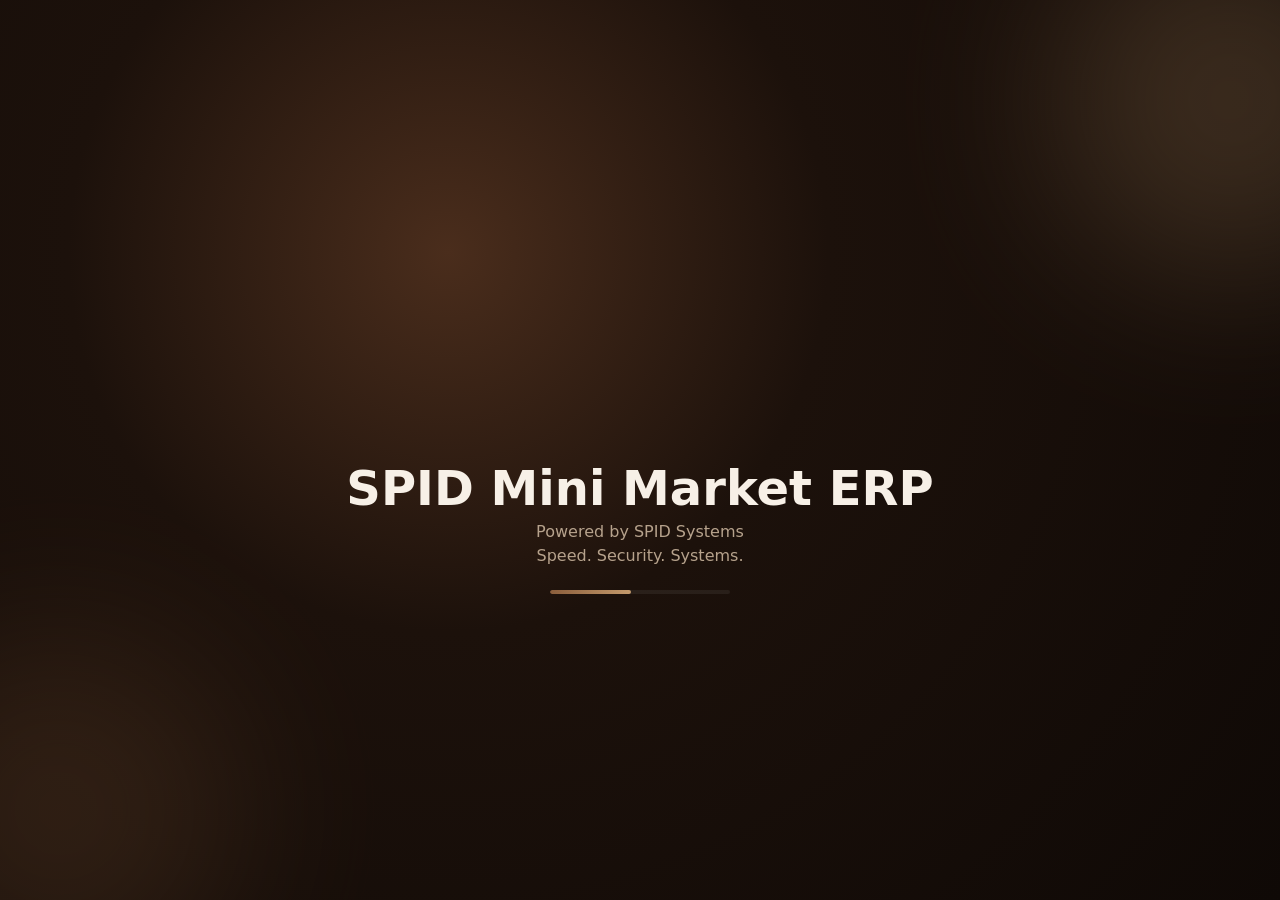
==== commit b212ca50: "feat: rebrand ERP with luxury cafe logo and coffee palette" ====
--- a/demos/mini-market-erp/index.html
+++ b/demos/mini-market-erp/index.html
@@ -6,20 +6,20 @@
 <meta name="theme-color" content="#070b12">
 <title>SPID Mini Market ERP</title>
 <style>
-:root{--bg:#070b12;--panel:#0e1622;--panel2:#131e2d;--line:#26364a;--text:#f4f7fb;--muted:#8d9bad;--red:#8b0000;--red2:#b51926;--blue:#00aeef;--green:#43d59e;--warn:#ffbd59;--danger:#ff727a}
-*{box-sizing:border-box}html,body{margin:0;min-height:100%;background:var(--bg);color:var(--text);font-family:Inter,ui-sans-serif,system-ui,-apple-system,BlinkMacSystemFont,"Segoe UI",sans-serif}button,input,select{font:inherit}button{cursor:pointer}.hidden{display:none!important}
-.screen{min-height:100vh}.splash{position:fixed;inset:0;z-index:1000;display:grid;place-items:center;background:radial-gradient(circle at 35% 30%,#0c2435 0,#070b12 34%,#05070c 100%);overflow:hidden}.splash:before,.splash:after{content:"";position:absolute;width:360px;height:360px;border-radius:50%;filter:blur(85px);opacity:.22;animation:pulse 1.7s ease-in-out infinite alternate}.splash:before{background:var(--red2);left:-120px;bottom:-90px}.splash:after{background:var(--blue);right:-130px;top:-80px}.splashbox{text-align:center;position:relative;z-index:2;padding:30px}.mark{width:88px;height:88px;margin:auto;border-radius:26px;display:grid;place-items:center;font-weight:900;font-size:26px;letter-spacing:2px;background:linear-gradient(145deg,#bd1522,#540007);box-shadow:0 0 0 1px #ffffff18,0 24px 80px #8b00005c}.splash h1{font-size:clamp(28px,5vw,48px);margin:22px 0 6px}.splash p{margin:5px;color:var(--muted)}.loader{width:180px;height:4px;background:#ffffff10;border-radius:999px;overflow:hidden;margin:25px auto 0}.loader span{display:block;height:100%;width:45%;background:linear-gradient(90deg,var(--red2),var(--blue));border-radius:999px;animation:load 1.1s ease-in-out infinite}
+:root{--bg:#120b07;--panel:#1b120d;--panel2:#24170f;--line:#4d3527;--text:#f7f0e7;--muted:#b6a28c;--red:#6f4e37;--red2:#8b5e3c;--blue:#c49a6c;--green:#8fb996;--warn:#d7a86e;--danger:#d47b6b}
+*{box-sizing:border-box}html,body{margin:0;min-height:100%;background:radial-gradient(circle at 85% 10%,#3a2519 0,transparent 26%),radial-gradient(circle at 10% 90%,#6f4e3722 0,transparent 28%),linear-gradient(135deg,#120b07,#1b100a 55%,#0e0805);background-attachment:fixed;color:var(--text);font-family:Inter,ui-sans-serif,system-ui,-apple-system,BlinkMacSystemFont,"Segoe UI",sans-serif}button,input,select{font:inherit}button{cursor:pointer}.hidden{display:none!important}
+.screen{min-height:100vh}.splash{position:fixed;inset:0;z-index:1000;display:grid;place-items:center;background:radial-gradient(circle at 35% 28%,#4a2d1c 0,#1c110b 36%,#0f0906 100%);overflow:hidden}.splash:before,.splash:after{content:"";position:absolute;width:360px;height:360px;border-radius:50%;filter:blur(85px);opacity:.22;animation:pulse 1.7s ease-in-out infinite alternate}.splash:before{background:#8b5e3c;left:-120px;bottom:-90px}.splash:after{background:#c49a6c;right:-130px;top:-80px}.splashbox{text-align:center;position:relative;z-index:2;padding:30px}.mark{width:132px;height:132px;margin:auto;display:grid;place-items:center;background:transparent}.mark img{width:100%;height:100%;object-fit:contain;filter:drop-shadow(0 20px 40px #0008)}.splash h1{font-size:clamp(28px,5vw,48px);margin:22px 0 6px}.splash p{margin:5px;color:var(--muted)}.loader{width:180px;height:4px;background:#ffffff10;border-radius:999px;overflow:hidden;margin:25px auto 0}.loader span{display:block;height:100%;width:45%;background:linear-gradient(90deg,var(--red2),var(--blue));border-radius:999px;animation:load 1.1s ease-in-out infinite}
 @keyframes load{0%{transform:translateX(-110%)}100%{transform:translateX(340%)}}@keyframes pulse{to{transform:scale(1.2);opacity:.34}}
-.login{min-height:100vh;display:grid;grid-template-columns:1fr 1.08fr;background:linear-gradient(120deg,#070b12,#0b111b)}.loginbrand{padding:60px;display:flex;flex-direction:column;justify-content:space-between;border-right:1px solid var(--line);background:radial-gradient(circle at 20% 20%,#15283a 0,transparent 33%),radial-gradient(circle at 80% 75%,#4d000730 0,transparent 28%)}.loginbrand h1{font-size:52px;line-height:1.03;margin:20px 0}.loginbrand .bigmark{width:76px;height:76px;border-radius:24px;background:linear-gradient(145deg,#a5111c,#4a0005);display:grid;place-items:center;font-weight:900;font-size:23px}.loginpanel{padding:50px;display:flex;align-items:center}.authbox{width:min(680px,100%);margin:auto}.eyebrow{font-size:12px;letter-spacing:3px;color:var(--blue);font-weight:800}.authbox h2{font-size:36px;margin:8px 0}.muted{color:var(--muted)}.roles{display:grid;grid-template-columns:repeat(2,1fr);gap:12px;margin:24px 0}.rolecard{background:var(--panel);border:1px solid var(--line);color:var(--text);padding:18px;text-align:left;border-radius:17px;transition:.18s}.rolecard:hover,.rolecard.active{border-color:var(--blue);background:#122331;box-shadow:0 0 0 1px #00aeef2c}.roleicon{font-size:24px;margin-bottom:9px}.rolecard b{display:block;font-size:16px}.rolecard small{display:block;color:var(--muted);margin-top:5px;line-height:1.4}.formgrid{display:grid;grid-template-columns:1fr 1fr;gap:12px}.field{margin:10px 0}.field label{display:block;color:#aeb9c9;font-size:12px;margin-bottom:7px}.input{width:100%;border:1px solid var(--line);background:#0b121c;color:var(--text);padding:12px 13px;border-radius:11px;outline:none}.input:focus{border-color:var(--blue)}.passwrap{position:relative}.passwrap .input{padding-right:80px}.ghostlink{border:0;background:none;color:var(--blue);padding:0}.passbtn{position:absolute;right:8px;top:50%;transform:translateY(-50%);border:0;background:none;color:#9eacc0}.loginrow{display:flex;justify-content:space-between;gap:12px;align-items:center;margin:9px 0 18px}.btn{border:1px solid #31445b;background:#172434;color:#fff;padding:10px 13px;border-radius:11px}.btn:hover{filter:brightness(1.12)}.primary{background:linear-gradient(145deg,#a20d18,#6d0008);border-color:#b3232d}.blue{background:#0b536e;border-color:#087fa8}.danger{background:#35151a;border-color:#74313b;color:#ff9ca2}.success{background:#123b31;border-color:#246c58;color:#7ae6bd}.full{width:100%}.demobox{margin-top:14px;padding:12px;border:1px dashed #31445b;border-radius:12px;color:var(--muted);font-size:12px}
-.app{display:grid;grid-template-columns:245px 1fr;min-height:100vh}.side{background:#0b121c;border-right:1px solid var(--line);padding:18px;position:sticky;top:0;height:100vh}.brand{display:flex;align-items:center;gap:10px;margin-bottom:22px}.brand .miniLogo{width:42px;height:42px;border-radius:13px;background:linear-gradient(145deg,#a5111c,#4b0005);display:grid;place-items:center;font-weight:900}.nav button{display:flex;align-items:center;gap:9px;width:100%;border:0;background:transparent;color:#b6c1d2;padding:11px 12px;border-radius:10px;text-align:left;margin:3px 0}.nav button:hover,.nav button.on{background:#162334;color:#fff}.sidefoot{position:absolute;bottom:16px;left:18px;right:18px;color:#69778a;font-size:11px;line-height:1.5}.main{min-width:0}.top{height:72px;border-bottom:1px solid var(--line);display:flex;align-items:center;justify-content:space-between;padding:0 22px;position:sticky;top:0;z-index:50;background:#070b12ee;backdrop-filter:blur(12px)}.userbox{display:flex;align-items:center;gap:10px}.avatar{width:36px;height:36px;border-radius:12px;background:#1b2c40;display:grid;place-items:center;font-weight:800}.pill{display:inline-flex;gap:5px;align-items:center;padding:5px 9px;border-radius:999px;background:#172435;border:1px solid #2b3c52;font-size:11px}.content{padding:22px}.grid{display:grid;gap:14px}.kpis{grid-template-columns:repeat(5,1fr)}.two{grid-template-columns:1.35fr 1fr}.three{grid-template-columns:repeat(3,1fr)}.four{grid-template-columns:repeat(4,1fr)}.card{background:linear-gradient(180deg,#111a27,#0f1722);border:1px solid var(--line);border-radius:17px;padding:16px;box-shadow:0 18px 45px #0000002b}.kpi b{display:block;font-size:25px;margin:7px 0}.green{color:var(--green)}.red{color:var(--danger)}.warn{color:var(--warn)}.toolbar{display:flex;justify-content:space-between;align-items:center;gap:10px;margin-bottom:14px}.actions{display:flex;gap:8px;flex-wrap:wrap}.tablewrap{overflow:auto}.table{width:100%;border-collapse:collapse;min-width:720px}.table th,.table td{padding:11px;border-bottom:1px solid var(--line);text-align:left}.table th{font-size:11px;letter-spacing:1.2px;color:#8392a7}.status{padding:4px 8px;border-radius:999px;background:#1b2939;font-size:11px}.products{display:grid;grid-template-columns:repeat(4,1fr);gap:12px}.product{padding:0;overflow:hidden}.product img{width:100%;height:120px;object-fit:cover;background:#101822}.product .p{padding:12px}.pos{display:grid;grid-template-columns:1fr 355px;gap:14px}.cart{position:sticky;top:89px}.line{display:flex;justify-content:space-between;gap:10px;align-items:center;padding:9px 0;border-bottom:1px solid var(--line)}.qty{display:flex;align-items:center;gap:7px}.qty button{width:28px;height:28px;border-radius:8px;border:1px solid #32465e;background:#172333;color:white}.notice{padding:12px 14px;border:1px solid #125d79;background:#092631;border-radius:12px;margin-bottom:14px}.hrcards{display:grid;grid-template-columns:repeat(3,1fr);gap:12px}.storefront{max-width:1180px;margin:auto;padding:18px}.storetop{display:flex;justify-content:space-between;align-items:center;gap:12px;margin-bottom:18px}.storegrid{display:grid;grid-template-columns:repeat(4,1fr);gap:14px}.customerbar{position:sticky;bottom:12px;margin:20px auto;width:min(680px,calc(100% - 24px));background:#111c2a;border:1px solid var(--line);box-shadow:0 20px 60px #000b;border-radius:16px;padding:12px;display:flex;align-items:center;justify-content:space-between;gap:10px}.countinput{width:90px}.access{max-width:600px;margin:70px auto;text-align:center}.mobile{display:none}
-.modalback{position:fixed;inset:0;z-index:500;background:#000a;display:grid;place-items:center;padding:18px}.modal{width:min(620px,100%);max-height:90vh;overflow:auto;background:#101927;border:1px solid #30445c;border-radius:20px;padding:20px;box-shadow:0 35px 100px #000}.modal h3{margin:0 0 14px}.modalfoot{display:flex;justify-content:flex-end;gap:8px;margin-top:16px}.toast{position:fixed;z-index:800;right:18px;top:88px;padding:11px 14px;background:#172638;border:1px solid #36506c;border-radius:11px;opacity:0;pointer-events:none;transform:translateY(-8px);transition:.2s}.toast.show{opacity:1;transform:none}
+.login{min-height:100vh;display:grid;grid-template-columns:1fr 1.08fr;background:radial-gradient(circle at 12% 20%,#4b2e2428 0,transparent 34%),linear-gradient(120deg,#120b07,#1c110b)}.loginbrand{padding:60px;display:flex;flex-direction:column;justify-content:space-between;border-right:1px solid var(--line);background:radial-gradient(circle at 20% 20%,#6f4e3733 0,transparent 34%),radial-gradient(circle at 80% 75%,#c49a6c18 0,transparent 30%)}.loginbrand h1{font-size:52px;line-height:1.03;margin:20px 0}.loginbrand .bigmark{width:105px;height:105px;display:grid;place-items:center}.loginbrand .bigmark img{width:100%;height:100%;object-fit:contain;filter:drop-shadow(0 16px 28px #0007)}.loginpanel{padding:50px;display:flex;align-items:center}.authbox{width:min(680px,100%);margin:auto}.eyebrow{font-size:12px;letter-spacing:3px;color:var(--blue);font-weight:800}.authbox h2{font-size:36px;margin:8px 0}.muted{color:var(--muted)}.roles{display:grid;grid-template-columns:repeat(2,1fr);gap:12px;margin:24px 0}.rolecard{background:var(--panel);border:1px solid var(--line);color:var(--text);padding:18px;text-align:left;border-radius:17px;transition:.18s}.rolecard:hover,.rolecard.active{border-color:var(--blue);background:#2b1c13;box-shadow:0 0 0 1px #c49a6c35}.roleicon{font-size:24px;margin-bottom:9px}.rolecard b{display:block;font-size:16px}.rolecard small{display:block;color:var(--muted);margin-top:5px;line-height:1.4}.formgrid{display:grid;grid-template-columns:1fr 1fr;gap:12px}.field{margin:10px 0}.field label{display:block;color:#aeb9c9;font-size:12px;margin-bottom:7px}.input{width:100%;border:1px solid var(--line);background:#0b121c;color:var(--text);padding:12px 13px;border-radius:11px;outline:none}.input:focus{border-color:var(--blue)}.passwrap{position:relative}.passwrap .input{padding-right:80px}.ghostlink{border:0;background:none;color:var(--blue);padding:0}.passbtn{position:absolute;right:8px;top:50%;transform:translateY(-50%);border:0;background:none;color:#9eacc0}.loginrow{display:flex;justify-content:space-between;gap:12px;align-items:center;margin:9px 0 18px}.btn{border:1px solid #5a3f2e;background:#2a1c13;color:#f7f0e7;padding:10px 13px;border-radius:11px}.btn:hover{filter:brightness(1.12)}.primary{background:linear-gradient(145deg,#7a5237,#4b2e24);border-color:#9b6d49}.blue{background:#6f4e37;border-color:#a87449}.danger{background:#35151a;border-color:#74313b;color:#ff9ca2}.success{background:#123b31;border-color:#246c58;color:#7ae6bd}.full{width:100%}.demobox{margin-top:14px;padding:12px;border:1px dashed #31445b;border-radius:12px;color:var(--muted);font-size:12px}
+.app{display:grid;grid-template-columns:245px 1fr;min-height:100vh}.side{background:linear-gradient(180deg,#1a100b,#120b07);border-right:1px solid var(--line);padding:18px;position:sticky;top:0;height:100vh}.brand{display:flex;align-items:center;gap:10px;margin-bottom:22px}.brand .miniLogo{width:48px;height:48px;display:grid;place-items:center}.brand .miniLogo img{width:100%;height:100%;object-fit:contain;filter:drop-shadow(0 8px 14px #0007)}.nav button{display:flex;align-items:center;gap:9px;width:100%;border:0;background:transparent;color:#b6c1d2;padding:11px 12px;border-radius:10px;text-align:left;margin:3px 0}.nav button:hover,.nav button.on{background:linear-gradient(90deg,#3c281b,#2b1b12);color:#fff;box-shadow:inset 3px 0 0 #c49a6c}.sidefoot{position:absolute;bottom:16px;left:18px;right:18px;color:#69778a;font-size:11px;line-height:1.5}.main{min-width:0}.top{height:72px;border-bottom:1px solid var(--line);display:flex;align-items:center;justify-content:space-between;padding:0 22px;position:sticky;top:0;z-index:50;background:#140d09ee;backdrop-filter:blur(14px)}.userbox{display:flex;align-items:center;gap:10px}.avatar{width:36px;height:36px;border-radius:12px;background:#1b2c40;display:grid;place-items:center;font-weight:800}.pill{display:inline-flex;gap:5px;align-items:center;padding:5px 9px;border-radius:999px;background:#172435;border:1px solid #2b3c52;font-size:11px}.content{padding:22px;min-height:calc(100vh - 72px);background:radial-gradient(circle at 92% 4%,#6f4e3724 0,transparent 25%),radial-gradient(circle at 8% 88%,#c49a6c10 0,transparent 22%)}.grid{display:grid;gap:14px}.kpis{grid-template-columns:repeat(5,1fr)}.two{grid-template-columns:1.35fr 1fr}.three{grid-template-columns:repeat(3,1fr)}.four{grid-template-columns:repeat(4,1fr)}.card{background:linear-gradient(180deg,#24170f,#1a100b);border:1px solid var(--line);border-radius:17px;padding:16px;box-shadow:0 18px 45px #00000035}.kpi b{display:block;font-size:25px;margin:7px 0}.green{color:var(--green)}.red{color:var(--danger)}.warn{color:var(--warn)}.toolbar{display:flex;justify-content:space-between;align-items:center;gap:10px;margin-bottom:14px}.actions{display:flex;gap:8px;flex-wrap:wrap}.tablewrap{overflow:auto}.table{width:100%;border-collapse:collapse;min-width:720px}.table th,.table td{padding:11px;border-bottom:1px solid var(--line);text-align:left}.table th{font-size:11px;letter-spacing:1.2px;color:#8392a7}.status{padding:4px 8px;border-radius:999px;background:#1b2939;font-size:11px}.products{display:grid;grid-template-columns:repeat(4,1fr);gap:12px}.product{padding:0;overflow:hidden}.product img{width:100%;height:120px;object-fit:cover;background:#101822}.product .p{padding:12px}.pos{display:grid;grid-template-columns:1fr 355px;gap:14px}.cart{position:sticky;top:89px}.line{display:flex;justify-content:space-between;gap:10px;align-items:center;padding:9px 0;border-bottom:1px solid var(--line)}.qty{display:flex;align-items:center;gap:7px}.qty button{width:28px;height:28px;border-radius:8px;border:1px solid #32465e;background:#172333;color:white}.notice{padding:12px 14px;border:1px solid #7d5a3e;background:#2a1b12;border-radius:12px;margin-bottom:14px}.hrcards{display:grid;grid-template-columns:repeat(3,1fr);gap:12px}.storefront{max-width:1180px;margin:auto;padding:18px}.storetop{display:flex;justify-content:space-between;align-items:center;gap:12px;margin-bottom:18px}.storegrid{display:grid;grid-template-columns:repeat(4,1fr);gap:14px}.customerbar{position:sticky;bottom:12px;margin:20px auto;width:min(680px,calc(100% - 24px));background:#111c2a;border:1px solid var(--line);box-shadow:0 20px 60px #000b;border-radius:16px;padding:12px;display:flex;align-items:center;justify-content:space-between;gap:10px}.countinput{width:90px}.access{max-width:600px;margin:70px auto;text-align:center}.mobile{display:none}
+.modalback{position:fixed;inset:0;z-index:500;background:#000a;display:grid;place-items:center;padding:18px}.modal{width:min(620px,100%);max-height:90vh;overflow:auto;background:#1c120d;border:1px solid #5a3e2c;border-radius:20px;padding:20px;box-shadow:0 35px 100px #000}.modal h3{margin:0 0 14px}.modalfoot{display:flex;justify-content:flex-end;gap:8px;margin-top:16px}.receipt{background:#fff;color:#111;border-radius:14px;padding:22px;max-width:420px;margin:10px auto;font-family:Arial,sans-serif}.receiptbrand{text-align:center;border-bottom:2px dashed #ccc;padding-bottom:14px;margin-bottom:14px}.receiptlogo{width:76px;height:76px;margin:0 auto 8px;display:block;object-fit:contain}.receiptmeta{font-size:12px;line-height:1.7}.receiptline{display:grid;grid-template-columns:1fr 54px 74px;gap:8px;padding:7px 0;border-bottom:1px dashed #ddd;font-size:12px}.receipttotals{margin-top:12px}.receipttotals div{display:flex;justify-content:space-between;padding:5px 0}.receipttotals .grand{font-size:18px;font-weight:800;border-top:2px solid #111;margin-top:6px;padding-top:10px}.receiptfoot{text-align:center;font-size:11px;color:#666;border-top:1px dashed #ccc;margin-top:14px;padding-top:12px}.scannerbox{position:relative;overflow:hidden;border-radius:16px;background:#05080d;border:1px solid #30445c;aspect-ratio:4/3;margin:12px 0}.scannerbox video{width:100%;height:100%;object-fit:cover;display:block}.scannerframe{position:absolute;inset:16%;border:2px solid var(--blue);border-radius:18px;box-shadow:0 0 0 999px #0005}.scannerline{position:absolute;left:18%;right:18%;top:20%;height:2px;background:linear-gradient(90deg,transparent,var(--blue),transparent);box-shadow:0 0 14px var(--blue);animation:scanline 1.8s ease-in-out infinite alternate}.qrthumb{width:180px;max-width:70%;background:#fff;padding:10px;border-radius:14px;margin:8px auto;display:block}@keyframes scanline{to{top:78%}}.toast{position:fixed;z-index:800;right:18px;top:88px;padding:11px 14px;background:#2a1b12;border:1px solid #6e4b34;border-radius:11px;opacity:0;pointer-events:none;transform:translateY(-8px);transition:.2s}.toast.show{opacity:1;transform:none}
 @media(max-width:1050px){.login{grid-template-columns:1fr}.loginbrand{display:none}.loginpanel{padding:28px 18px}.app{grid-template-columns:1fr}.side{position:fixed;left:-270px;width:245px;z-index:200;transition:.2s}.side.open{left:0}.mobile{display:inline-flex}.kpis{grid-template-columns:repeat(2,1fr)}.two,.pos{grid-template-columns:1fr}.products,.storegrid{grid-template-columns:repeat(3,1fr)}.hrcards{grid-template-columns:repeat(2,1fr)}.cart{position:static}}@media(max-width:650px){.authbox h2{font-size:30px}.roles{grid-template-columns:repeat(2,1fr)}.rolecard{padding:14px}.formgrid{grid-template-columns:1fr}.content{padding:12px}.kpis,.three,.four{grid-template-columns:1fr}.products,.storegrid,.hrcards{grid-template-columns:repeat(2,1fr)}.top{padding:0 12px}.top .desktopname{display:none}.table{min-width:650px}.storefront{padding:12px}.customerbar{bottom:8px}}
 </style>
 </head>
 <body>
 <div id="splash" class="splash">
   <div class="splashbox">
-    <div class="mark">SPID</div>
+    <div class="mark"><img src="assets/spid-coffee-logo.webp" alt="SPID Café Logo"></div>
     <h1>SPID Mini Market ERP</h1>
     <p>Powered by SPID Systems</p>
     <p>Speed. Security. Systems.</p>
@@ -30,7 +30,7 @@
 <section id="loginScreen" class="login hidden">
   <div class="loginbrand">
     <div>
-      <div class="bigmark">SPID</div>
+      <div class="bigmark"><img src="assets/spid-coffee-logo.webp" alt="SPID Café Logo"></div>
       <h1>Run the store.<br>Control the business.</h1>
       <p class="muted">One connected mini-market ERP demo for sales, inventory, people, cash and customer orders.</p>
     </div>
@@ -57,7 +57,7 @@
 
 <section id="appScreen" class="app hidden">
   <aside class="side" id="side">
-    <div class="brand"><div class="miniLogo">SP</div><div><b>SPID Systems</b><div class="muted">Mini Market ERP</div></div></div>
+    <div class="brand"><div class="miniLogo"><img src="assets/spid-coffee-logo.webp" alt="SPID Café Logo"></div><div><b>SPID Systems</b><div class="muted">Mini Market ERP</div></div></div>
     <nav id="nav" class="nav"></nav>
     <div class="sidefoot">Cairo Demo Branch<br>Demo Mode · Local Data<br>SPID — Speed. Security. Systems.</div>
   </aside>
@@ -119,9 +119,9 @@
 countHistory:[{type:'Daily',date:'27 Sep 2026',variance:-215,status:'Closed'},{type:'Weekly',date:'21 Sep 2026',variance:340,status:'Closed'}],
 audit:[{time:'Today 11:58',user:'Ramy Owner',role:'Owner',module:'Inventory',action:'Reviewed low-stock alerts'},{time:'Today 11:43',user:'Mariam Cashier',role:'Cashier',module:'Orders',action:'Completed order ORD-1045'}]
 };
-let S=JSON.parse(localStorage.getItem('spidERPv2')||'null')||structuredClone(seed);
+let S=JSON.parse(localStorage.getItem('spidERPv2')||'null')||structuredClone(seed);if(!S.invoices)S.invoices=[];
 let session=JSON.parse(localStorage.getItem('spidSession')||'null');
-let selectedRole='owner',cart=[],customerCart=[],currentCount=null,modalMode='',modalIndex=-1;
+let selectedRole='owner',cart=[],customerCart=[],currentCount=null,modalMode='',modalIndex=-1,reportPeriod='daily';
 const roleInfo={
 customer:{label:'Customer',icon:'🛍️',desc:'Browse products, place QR orders and track your order.',user:'customer@spid.demo',pass:'demo123',name:'Demo Customer'},
 cashier:{label:'Cashier',icon:'🧾',desc:'POS, checkout, current orders and own cash shift.',user:'cashier@spid.demo',pass:'demo123',name:'Mariam Cashier'},
@@ -158,14 +158,46 @@
 function page_cashdash(){return '<div class="notice"><b>Cashier workspace:</b> POS, current orders and your own shift only. HR, suppliers and company financials are hidden.</div><div class="grid three"><div class="card kpi"><span class="muted">My Sales</span><b>'+money(6930)+'</b></div><div class="card kpi"><span class="muted">Orders Served</span><b>31</b></div><div class="card kpi"><span class="muted">Drawer Status</span><b class="green">Balanced</b></div></div><div class="card" style="margin-top:14px"><div class="toolbar"><b>Orders Needing Action</b><button class="btn primary" onclick="go(\'pos\')">Open POS</button></div>'+ordersTable(true)+'</div>'}
 function page_hrdash(){return '<div class="notice"><b>HR workspace:</b> staff, attendance, shifts and payroll only. Store sales and supplier accounting are restricted.</div><div class="grid three"><div class="card kpi"><span class="muted">Headcount</span><b>'+S.staff.length+'</b></div><div class="card kpi"><span class="muted">On Shift</span><b>'+S.staff.filter(x=>x.status==='On shift').length+'</b></div><div class="card kpi"><span class="muted">Monthly Payroll</span><b>'+money(S.staff.reduce((a,s)=>a+s.salary,0))+'</b></div></div><div class="card" style="margin-top:14px"><b>Attendance Today</b>'+S.staff.slice(0,5).map(s=>'<div class="line"><span>'+s.name+' <small class="muted">· '+s.job+'</small></span><span class="status">'+s.status+'</span></div>').join('')+'</div>'}
 
-function productCards(addMode='pos'){return S.products.map((p,i)=>'<div class="card product"><img src="'+p.img+'" alt=""><div class="p"><b>'+esc(p.name)+'</b><div class="muted">'+esc(p.category)+' · '+p.stock+' in stock</div><div class="toolbar" style="margin:10px 0 0"><b>'+money(p.price)+'</b><button class="btn primary" onclick="'+(addMode==='customer'?'customerAdd('+i+')':'addCart('+i+')')+'">+ Add</button></div></div></div>').join('')}
-function page_pos(){return '<div class="toolbar"><div><b>Fast Checkout</b><div class="muted">Products update inventory immediately after payment.</div></div><div class="actions"><button class="btn" onclick="scanBarcode()">▤ Barcode</button></div></div><div class="pos"><div class="products">'+productCards()+'</div><div class="card cart"><b>Current Basket</b><div id="cartBox"></div></div></div>'}
+function productCards(addMode='pos'){return S.products.map((p,i)=>'<div class="card product"><img src="'+p.img+'" alt=""><div class="p"><b>'+esc(p.name)+'</b><div class="muted">'+esc(p.category)+' · '+p.stock+' in stock</div><div class="toolbar" style="margin:10px 0 0"><b>'+money(p.price)+'</b><div class="actions">'+(addMode==='customer'?'':'<button class="btn" onclick="showProductQR('+i+')">QR</button>')+'<button class="btn primary" onclick="'+(addMode==='customer'?'customerAdd('+i+')':'addCart('+i+')')+'">+ Add</button></div></div></div></div>').join('')}
+function page_pos(){return '<div class="toolbar"><div><b>Fast Checkout</b><div class="muted">Scan QR/barcode, collect customer details and issue a branded invoice.</div></div><div class="actions"><button class="btn blue" onclick="startQRScanner()">▣ QR Scanner</button><button class="btn" onclick="scanBarcode()">▤ Barcode</button><button class="btn" onclick="showInvoices()">Invoices</button>'+(S.invoices.length?'<button class="btn primary" onclick="showInvoiceByIndex(0)">Reprint Last Invoice</button>':'')+'</div></div><div class="notice"><b>Cashier POS:</b> Every completed checkout creates a SPID invoice with customer details, VAT, cashier, payment method and printable receipt.</div><div class="pos"><div class="products">'+productCards()+'</div><div class="card cart"><b>Current Basket</b><div id="cartBox"></div></div></div>'}
 function addCart(i){const x=cart.find(c=>c.i===i);if(x)x.q++;else cart.push({i,q:1});drawCart()}
 function cartQty(k,d){cart[k].q+=d;if(cart[k].q<=0)cart.splice(k,1);drawCart()}
 function drawCart(){const b=document.getElementById('cartBox');if(!b)return;if(!cart.length){b.innerHTML='<p class="muted">No items in the basket.</p>';return}let subtotal=0;b.innerHTML=cart.map((c,k)=>{const p=S.products[c.i];subtotal+=p.price*c.q;return '<div class="line"><div><b>'+p.name+'</b><div class="muted">'+money(p.price*c.q)+'</div></div><div class="qty"><button onclick="cartQty('+k+',-1)">−</button><b>'+c.q+'</b><button onclick="cartQty('+k+',1)">+</button></div></div>'}).join('')+'<div class="line"><span>Subtotal</span><b>'+money(subtotal)+'</b></div><div class="line"><span>VAT 14%</span><b>'+money(subtotal*.14)+'</b></div><div class="line"><b>Total</b><b>'+money(subtotal*1.14)+'</b></div><button class="btn primary full" onclick="checkout()">Choose Payment & Checkout</button>'}
+let qrStream=null,qrTimer=null,qrBusy=false;
+function productQRValue(p){return 'SPID-PRODUCT:'+p.barcode}
+function showProductQR(i){const p=S.products[i],value=productQRValue(p),src='https://api.qrserver.com/v1/create-qr-code/?size=360x360&data='+encodeURIComponent(value);openModal('Product QR · '+esc(p.name),'<div style="text-align:center"><img class="qrthumb" src="'+src+'" alt="Product QR"><b>'+esc(p.name)+'</b><div class="muted">'+esc(p.sku)+' · '+esc(p.barcode)+'</div><p class="muted">Scan this QR from the Cashier QR Scanner to add the product instantly.</p><div class="demobox">QR payload: '+esc(value)+'</div></div>','info')}
+function startQRScanner(){stopQRScanner();modalMode='qrscanner';modalRoot.innerHTML='<div class="modalback"><div class="modal"><div class="toolbar"><div><h3 style="margin:0">Product QR Scanner</h3><div class="muted">Point the camera at a SPID product QR code.</div></div><button class="btn" onclick="closeModal()">Close</button></div><div class="scannerbox"><video id="qrVideo" playsinline muted></video><div class="scannerframe"></div><div class="scannerline"></div></div><div id="qrStatus" class="notice">Starting camera…</div><div class="field"><label>Manual QR fallback</label><div class="actions"><input id="qrManual" class="input" style="flex:1" placeholder="SPID-PRODUCT:62210003"><button class="btn blue" onclick="manualQRScan()">Add Product</button></div></div><p class="muted">Camera scanning requires HTTPS and browser QR support. Manual entry remains available on unsupported devices.</p></div></div>';setTimeout(initQRScanner,80)}
+async function initQRScanner(){const v=document.getElementById('qrVideo'),s=document.getElementById('qrStatus');if(!v||!s)return;if(!navigator.mediaDevices||!navigator.mediaDevices.getUserMedia){s.innerHTML='<b>Camera unavailable.</b> Use the manual QR fallback below.';return}if(!('BarcodeDetector' in window)){s.innerHTML='<b>Automatic QR detection is not supported by this browser.</b> Camera may still open, but use manual QR fallback.'}try{qrStream=await navigator.mediaDevices.getUserMedia({video:{facingMode:{ideal:'environment'}}});v.srcObject=qrStream;await v.play();if('BarcodeDetector' in window){const detector=new BarcodeDetector({formats:['qr_code']});s.textContent='Scanner ready · looking for product QR…';qrTimer=setInterval(async()=>{if(qrBusy||!v.videoWidth)return;qrBusy=true;try{const codes=await detector.detect(v);if(codes&&codes[0])handleProductQR(codes[0].rawValue)}catch(e){}finally{qrBusy=false}},450)}else{s.textContent='Camera ready · use manual QR fallback on this browser.'}}catch(e){s.innerHTML='<b>Camera permission was not available.</b> Use the manual QR fallback below.'}}
+function stopQRScanner(){if(qrTimer){clearInterval(qrTimer);qrTimer=null}if(qrStream){qrStream.getTracks().forEach(t=>t.stop());qrStream=null}qrBusy=false}
+function handleProductQR(raw){const value=String(raw||'').trim(),code=value.replace(/^SPID-PRODUCT:/i,'');const i=S.products.findIndex(p=>p.barcode===code||p.sku===code||productQRValue(p)===value);if(i<0){const s=document.getElementById('qrStatus');if(s)s.innerHTML='<b class="red">QR not linked to a product.</b> Try another product QR.';return false}stopQRScanner();addCart(i);closeModal();audit('Scanned product QR · '+S.products[i].name,'POS');toast('QR scanned: '+S.products[i].name+' added to cart');return true}
+function manualQRScan(){const x=document.getElementById('qrManual');if(x)handleProductQR(x.value)}
 function scanBarcode(){openModal('Barcode Scan','<div class="field"><label>Barcode</label><input id="f1" class="input" value="62210003"></div>','barcode')}
-function checkout(){if(!cart.length)return;openModal('Complete Checkout','<div class="field"><label>Payment Method</label><select id="f1" class="input"><option>Cash</option><option>Card</option><option>Wallet / QR</option></select></div><p class="muted">Payment is simulated in this client demo.</p>','checkout')}
-function completeCheckout(){let subtotal=0;cart.forEach(c=>{subtotal+=S.products[c.i].price*c.q;S.products[c.i].stock=Math.max(0,S.products[c.i].stock-c.q)});const id='ORD-'+(1050+S.orders.length);S.orders.unshift({id,channel:'POS',total:Math.round(subtotal*1.14),status:'Completed',time:new Date().toLocaleTimeString([],{hour:'2-digit',minute:'2-digit'})});audit('Completed checkout '+id,'POS');cart=[];save();closeModal();go('pos');toast('Payment completed · '+id)}
+function checkout(){if(!cart.length)return;openModal('Customer & Payment Details','<div class="formgrid"><div class="field"><label>Customer Name</label><input id="f2" class="input" placeholder="Walk-in Customer"></div><div class="field"><label>Mobile Number</label><input id="f3" class="input" placeholder="01xxxxxxxxx" inputmode="tel"></div><div class="field"><label>Tax ID / Company ID (optional)</label><input id="f4" class="input" placeholder="Optional"></div><div class="field"><label>Payment Method</label><select id="f1" class="input"><option>Cash</option><option>Card</option><option>Wallet / QR</option></select></div></div><p class="muted">These details will appear on the invoice. Empty customer name will be saved as Walk-in Customer.</p>','checkout')}
+function nextInvoiceNo(){const d=new Date(),date=''+d.getFullYear()+String(d.getMonth()+1).padStart(2,'0')+String(d.getDate()).padStart(2,'0');return 'INV-'+date+'-'+String(S.invoices.length+1).padStart(4,'0')}
+function completeCheckout(){
+  const payment=f1.value,customerName=(f2.value||'Walk-in Customer').trim(),phone=(f3.value||'').trim(),taxId=(f4.value||'').trim();
+  let subtotal=0;
+  const items=cart.map(c=>{const p=S.products[c.i];const line=p.price*c.q;subtotal+=line;return{name:p.name,sku:p.sku,qty:c.q,unit:p.price,total:line}});
+  cart.forEach(c=>{S.products[c.i].stock=Math.max(0,S.products[c.i].stock-c.q)});
+  const vat=Math.round(subtotal*.14),total=subtotal+vat,id='ORD-'+(1050+S.orders.length),invoiceNo=nextInvoiceNo(),now=new Date();
+  const invoice={invoiceNo,orderId:id,date:now.toLocaleDateString('en-GB'),time:now.toLocaleTimeString([],{hour:'2-digit',minute:'2-digit'}),cashier:session?session.name:'Cashier',customer:{name:customerName,phone,taxId},payment,items,subtotal,vat,total};
+  S.invoices.unshift(invoice);
+  S.orders.unshift({id,channel:'POS',total,status:'Completed',time:invoice.time});
+  audit('Issued '+invoiceNo+' · '+id+' · '+customerName,'POS / Invoices');
+  cart=[];save();closeModal();go('pos');setTimeout(()=>showInvoiceByIndex(0),50);toast('Invoice issued · '+invoiceNo)
+}
+function invoiceHTML(inv){
+  return '<div class="receipt"><div class="receiptbrand"><img class="receiptlogo" src="assets/spid-coffee-logo.webp" alt="SPID Café Logo"><b style="font-size:18px">SPID Mini Market</b><div style="font-size:11px;color:#666;margin-top:3px">SPID Systems — Speed. Security. Systems.</div><div style="font-size:11px;color:#666">Cairo Demo Branch · VAT 14%</div></div>'+
+  '<div class="receiptmeta"><b>Invoice:</b> '+esc(inv.invoiceNo)+'<br><b>Order:</b> '+esc(inv.orderId)+'<br><b>Date:</b> '+esc(inv.date)+' · '+esc(inv.time)+'<br><b>Cashier:</b> '+esc(inv.cashier)+'<br><b>Customer:</b> '+esc(inv.customer.name)+(inv.customer.phone?'<br><b>Mobile:</b> '+esc(inv.customer.phone):'')+(inv.customer.taxId?'<br><b>Tax ID:</b> '+esc(inv.customer.taxId):'')+'<br><b>Payment:</b> '+esc(inv.payment)+'</div>'+
+  '<div style="margin-top:14px;font-weight:700;font-size:12px;display:grid;grid-template-columns:1fr 54px 74px;gap:8px"><span>Item</span><span>Qty</span><span style="text-align:right">Total</span></div>'+
+  inv.items.map(x=>'<div class="receiptline"><span>'+esc(x.name)+'<small style="display:block;color:#777">'+esc(x.sku)+'</small></span><span>'+x.qty+' × '+money(x.unit)+'</span><span style="text-align:right">'+money(x.total)+'</span></div>').join('')+
+  '<div class="receipttotals"><div><span>Subtotal</span><b>'+money(inv.subtotal)+'</b></div><div><span>VAT 14%</span><b>'+money(inv.vat)+'</b></div><div class="grand"><span>Total</span><span>'+money(inv.total)+'</span></div></div>'+
+  '<div class="receiptfoot">Thank you for shopping with us.<br>Powered by SPID Systems</div></div>'
+}
+function showInvoiceByIndex(i){const inv=S.invoices[i];if(!inv)return toast('No invoice found');modalMode='invoice';modalIndex=i;modalRoot.innerHTML='<div class="modalback"><div class="modal" style="width:min(700px,100%)"><div class="toolbar"><div><h3 style="margin:0">Invoice '+esc(inv.invoiceNo)+'</h3><div class="muted">Customer receipt</div></div><button class="btn" onclick="closeModal()">Close</button></div>'+invoiceHTML(inv)+'<div class="modalfoot"><button class="btn" onclick="printInvoice('+i+')">Print / Save PDF</button><button class="btn primary" onclick="closeModal()">Done</button></div></div></div>'}
+function showInvoices(){if(!S.invoices.length){toast('No invoices yet');return}modalMode='invoiceHistory';modalRoot.innerHTML='<div class="modalback"><div class="modal" style="width:min(820px,100%)"><div class="toolbar"><div><h3 style="margin:0">Invoice History</h3><div class="muted">Recent cashier receipts</div></div><button class="btn" onclick="closeModal()">Close</button></div><div class="tablewrap"><table class="table"><tr><th>Invoice</th><th>Customer</th><th>Date</th><th>Payment</th><th>Total</th><th></th></tr>'+S.invoices.map((x,i)=>'<tr><td><b>'+esc(x.invoiceNo)+'</b><div class="muted">'+esc(x.orderId)+'</div></td><td>'+esc(x.customer.name)+'</td><td>'+esc(x.date)+' '+esc(x.time)+'</td><td>'+esc(x.payment)+'</td><td><b>'+money(x.total)+'</b></td><td><button class="btn" onclick="showInvoiceByIndex('+i+')">View / Reprint</button></td></tr>').join('')+'</table></div></div></div>'}
+function printInvoice(i){const inv=S.invoices[i];if(!inv)return;const w=window.open('','_blank','width=520,height=760');if(!w){toast('Allow pop-ups to print invoice');return}w.document.write('<!doctype html><html><head><title>'+inv.invoiceNo+'</title><style>body{font-family:Arial,sans-serif;margin:0;padding:18px;color:#111}.receipt{max-width:360px;margin:auto}.brand{text-align:center;border-bottom:2px dashed #bbb;padding-bottom:12px}.logo{width:58px;height:58px;border-radius:17px;background:#8b0000;color:white;display:grid;place-items:center;margin:auto;font-weight:900}.meta{font-size:12px;line-height:1.7;margin-top:12px}.row{display:grid;grid-template-columns:1fr 50px 72px;gap:6px;padding:7px 0;border-bottom:1px dashed #ccc;font-size:11px}.totals{margin-top:10px}.totals div{display:flex;justify-content:space-between;padding:4px 0}.grand{font-size:18px;font-weight:bold;border-top:2px solid #111;padding-top:8px!important;margin-top:5px}.foot{text-align:center;border-top:1px dashed #bbb;margin-top:12px;padding-top:10px;font-size:10px;color:#666}@page{size:80mm auto;margin:6mm}</style></head><body><div class="receipt"><div class="brand"><img src="https://raw.githubusercontent.com/ROJIERAMY/SPID/main/demos/mini-market-erp/assets/spid-coffee-logo.webp" style="width:74px;height:74px;object-fit:contain;display:block;margin:auto"><h2 style="margin:8px 0 2px">SPID Mini Market</h2><small>SPID Systems — Speed. Security. Systems.</small><br><small>Cairo Demo Branch · VAT 14%</small></div><div class="meta"><b>Invoice:</b> '+inv.invoiceNo+'<br><b>Order:</b> '+inv.orderId+'<br><b>Date:</b> '+inv.date+' · '+inv.time+'<br><b>Cashier:</b> '+inv.cashier+'<br><b>Customer:</b> '+inv.customer.name+(inv.customer.phone?'<br><b>Mobile:</b> '+inv.customer.phone:'')+(inv.customer.taxId?'<br><b>Tax ID:</b> '+inv.customer.taxId:'')+'<br><b>Payment:</b> '+inv.payment+'</div><div style="display:grid;grid-template-columns:1fr 50px 72px;gap:6px;font-size:11px;font-weight:bold;margin-top:12px"><span>Item</span><span>Qty</span><span style="text-align:right">Total</span></div>'+inv.items.map(x=>'<div class="row"><span>'+x.name+'<small style="display:block;color:#777">'+x.sku+'</small></span><span>'+x.qty+' × '+money(x.unit)+'</span><span style="text-align:right">'+money(x.total)+'</span></div>').join('')+'<div class="totals"><div><span>Subtotal</span><b>'+money(inv.subtotal)+'</b></div><div><span>VAT 14%</span><b>'+money(inv.vat)+'</b></div><div class="grand"><span>Total</span><span>'+money(inv.total)+'</span></div></div><div class="foot">Thank you for shopping with us.<br>Powered by SPID Systems</div></div><script>window.onload=()=>setTimeout(()=>window.print(),250)<\/script></body></html>');w.document.close();audit('Printed / exported '+inv.invoiceNo,'POS / Invoices')}
+
 function page_orders(){return '<div class="toolbar"><div><b>Unified Orders</b><div class="muted">POS and customer orders in one queue.</div></div><button class="btn blue" onclick="simulateCustomerOrder()">+ Simulate Customer Order</button></div><div class="card">'+ordersTable(true)+'</div>'}
 function simulateCustomerOrder(){const id='QR-'+(220+S.orders.length);S.orders.unshift({id,channel:'Customer QR',total:165,status:'Preparing',time:new Date().toLocaleTimeString([],{hour:'2-digit',minute:'2-digit'})});audit('Received customer order '+id,'Orders');save();go('orders')}
 
@@ -196,7 +228,69 @@
 function supplierForm(){openModal('Add Supplier','<div class="field"><label>Supplier Name</label><input id="f1" class="input"></div><div class="field"><label>Category</label><input id="f2" class="input" value="General"></div><div class="field"><label>Opening Balance</label><input id="f3" type="number" class="input" value="0"></div>','supplier')}
 function saveSupplier(){S.suppliers.push({name:f1.value||'New Supplier',category:f2.value||'General',balance:+f3.value||0,status:'Active'});audit('Created supplier '+f1.value,'Suppliers');save();closeModal();go('suppliers')}
 
-function page_reports(){return '<div class="grid four"><div class="card kpi"><span class="muted">Average Basket</span><b>'+money(186)+'</b></div><div class="card kpi"><span class="muted">Peak Hour</span><b>18:00</b></div><div class="card kpi"><span class="muted">Avg Prep Time</span><b>4m 12s</b></div><div class="card kpi"><span class="muted">QR Adoption</span><b>28%</b></div></div><div class="card" style="margin-top:14px"><b>Weekly Sales Trend</b><div style="height:230px;display:flex;gap:12px;align-items:end;margin-top:18px">'+[55,68,62,82,76,95,88].map((v,i)=>'<div style="flex:1;height:'+v+'%;background:linear-gradient(#00aeef,#0a4e68);border-radius:8px 8px 0 0;text-align:center"><small>'+['M','T','W','T','F','S','S'][i]+'</small></div>').join('')+'</div></div>'}
+function reportDataset(period){
+  const baseSales=18560+S.orders.reduce((a,o)=>a+o.total,0);
+  const mult=period==='daily'?1:period==='weekly'?6.7:28.8;
+  const sales=Math.round(baseSales*mult);
+  const orders=Math.round((S.orders.length+73)*mult);
+  const expenses=Math.round(S.expenses.reduce((a,e)=>a+e.amount,0)*mult);
+  const cogs=Math.round(sales*.43);
+  const gross=sales-cogs;
+  const net=gross-expenses;
+  const avg=Math.round(sales/Math.max(orders,1));
+  const qrShare=period==='daily'?28:period==='weekly'?31:34;
+  const cash=Math.round(sales*.37),card=Math.round(sales*.44),wallet=sales-cash-card;
+  const labels=period==='daily'?['08','10','12','14','16','18','20','22']:period==='weekly'?['Mon','Tue','Wed','Thu','Fri','Sat','Sun']:['W1','W2','W3','W4'];
+  const trend=period==='daily'?[34,48,63,56,72,96,78,51]:period==='weekly'?[55,68,62,82,76,95,88]:[66,74,83,92];
+  return {period,sales,orders,expenses,cogs,gross,net,avg,qrShare,cash,card,wallet,labels,trend};
+}
+function setReportPeriod(p){reportPeriod=p;go('reports')}
+function reportTitle(){return reportPeriod==='daily'?'Daily Report':reportPeriod==='weekly'?'Weekly Report':'Monthly Report'}
+function page_reports(){
+  const d=reportDataset(reportPeriod);
+  const top=S.products.slice().sort((a,b)=>(b.price*b.stock)-(a.price*a.stock)).slice(0,5);
+  return '<div class="toolbar"><div><b>'+reportTitle()+'</b><div class="muted">Sales, profitability, payments, products and operations for the selected period.</div></div><div class="actions"><button class="btn '+(reportPeriod==='daily'?'blue':'')+'" onclick="setReportPeriod(\'daily\')">Daily</button><button class="btn '+(reportPeriod==='weekly'?'blue':'')+'" onclick="setReportPeriod(\'weekly\')">Weekly</button><button class="btn '+(reportPeriod==='monthly'?'blue':'')+'" onclick="setReportPeriod(\'monthly\')">Monthly</button><button class="btn" onclick="exportReportCSV()">Export CSV</button><button class="btn primary" onclick="printReport()">Print / Save PDF</button></div></div>'+
+  '<div class="grid four"><div class="card kpi"><span class="muted">Net Sales</span><b>'+money(d.sales)+'</b><span class="green">'+d.orders+' orders</span></div><div class="card kpi"><span class="muted">Gross Profit</span><b>'+money(d.gross)+'</b><span>'+Math.round(d.gross/d.sales*100)+'% margin</span></div><div class="card kpi"><span class="muted">Net Profit</span><b>'+money(d.net)+'</b><span>After expenses</span></div><div class="card kpi"><span class="muted">Avg Basket</span><b>'+money(d.avg)+'</b><span>'+d.qrShare+'% QR / Customer</span></div></div>'+
+  '<div class="grid two" style="margin-top:14px"><div class="card"><div class="toolbar"><b>Sales Trend</b><span class="pill">'+reportTitle()+'</span></div><div style="height:230px;display:flex;gap:10px;align-items:end;margin-top:18px">'+d.trend.map((v,i)=>'<div style="flex:1;height:'+v+'%;background:linear-gradient(#00aeef,#0a4e68);border-radius:8px 8px 0 0;text-align:center;min-width:28px"><small>'+d.labels[i]+'</small></div>').join('')+'</div></div>'+
+  '<div class="card"><b>Financial Summary</b><div class="line"><span>Sales</span><b>'+money(d.sales)+'</b></div><div class="line"><span>COGS</span><b>'+money(d.cogs)+'</b></div><div class="line"><span>Gross Profit</span><b>'+money(d.gross)+'</b></div><div class="line"><span>Expenses</span><b>'+money(d.expenses)+'</b></div><div class="line"><span>Net Profit</span><b class="green">'+money(d.net)+'</b></div></div></div>'+
+  '<div class="grid two" style="margin-top:14px"><div class="card"><b>Payment Mix</b><div class="line"><span>Cash</span><b>'+money(d.cash)+'</b></div><div class="line"><span>Card</span><b>'+money(d.card)+'</b></div><div class="line"><span>Wallet / QR</span><b>'+money(d.wallet)+'</b></div><div class="line"><span>QR Adoption</span><b>'+d.qrShare+'%</b></div></div>'+
+  '<div class="card"><b>Top Products</b>'+top.map((p,i)=>'<div class="line"><span>'+(i+1)+'. '+esc(p.name)+'</span><div><b>'+money(p.price)+'</b><div class="muted" style="font-size:11px">'+p.stock+' in stock</div></div></div>').join('')+'</div></div>'+
+  '<div class="card" style="margin-top:14px"><div class="toolbar"><b>Operational Summary</b><span class="muted">Export-ready management view</span></div><div class="tablewrap"><table class="table"><tr><th>Metric</th><th>Value</th><th>Notes</th></tr><tr><td>Total Orders</td><td><b>'+d.orders+'</b></td><td>POS + Customer QR</td></tr><tr><td>Average Basket</td><td><b>'+money(d.avg)+'</b></td><td>Per completed order</td></tr><tr><td>Peak Hour</td><td><b>18:00</b></td><td>Highest transaction volume</td></tr><tr><td>Avg Prep Time</td><td><b>4m 12s</b></td><td>Customer / QR orders</td></tr><tr><td>Low Stock SKUs</td><td><b>'+S.products.filter(p=>p.stock<=p.reorder).length+'</b></td><td>At or below reorder level</td></tr><tr><td>Staff On Shift</td><td><b>'+S.staff.filter(s=>s.status==='On shift').length+'</b></td><td>Current live staffing</td></tr></table></div></div>';
+}
+function reportRows(){
+  const d=reportDataset(reportPeriod);
+  return [
+    ['Report',reportTitle()],
+    ['Period',reportPeriod],
+    ['Net Sales',d.sales],
+    ['Orders',d.orders],
+    ['Average Basket',d.avg],
+    ['COGS',d.cogs],
+    ['Gross Profit',d.gross],
+    ['Expenses',d.expenses],
+    ['Net Profit',d.net],
+    ['Cash Payments',d.cash],
+    ['Card Payments',d.card],
+    ['Wallet / QR Payments',d.wallet],
+    ['QR Adoption',d.qrShare+'%'],
+    ['Low Stock SKUs',S.products.filter(p=>p.stock<=p.reorder).length],
+    ['Staff On Shift',S.staff.filter(s=>s.status==='On shift').length]
+  ];
+}
+function exportReportCSV(){
+  const rows=[['SPID Mini Market ERP',reportTitle()],['Cairo Demo Branch','EGP · VAT 14%'],[],['Metric','Value'],...reportRows(),[],['Top Products','Price','Stock'],...S.products.slice().sort((a,b)=>(b.price*b.stock)-(a.price*a.stock)).slice(0,5).map(p=>[p.name,p.price,p.stock])];
+  const csv=rows.map(r=>r.map(v=>'"'+String(v??'').replace(/"/g,'""')+'"').join(',')).join('\n');
+  const blob=new Blob([csv],{type:'text/csv;charset=utf-8'});
+  const a=document.createElement('a');a.href=URL.createObjectURL(blob);a.download='SPID-Mini-Market-'+reportPeriod+'-report.csv';document.body.appendChild(a);a.click();setTimeout(()=>{URL.revokeObjectURL(a.href);a.remove()},500);
+  audit('Exported '+reportTitle()+' as CSV','Reports');toast(reportTitle()+' exported as CSV');
+}
+function printReport(){
+  const d=reportDataset(reportPeriod),rows=reportRows();
+  const w=window.open('','_blank','width=900,height=700');
+  if(!w){toast('Allow pop-ups to print the report');return}
+  w.document.write('<!doctype html><html><head><title>'+reportTitle()+'</title><style>body{font-family:Arial,sans-serif;padding:32px;color:#111}h1{margin-bottom:4px}.muted{color:#666}table{width:100%;border-collapse:collapse;margin-top:24px}th,td{border:1px solid #ddd;padding:10px;text-align:left}th{background:#f3f4f6}.kpis{display:grid;grid-template-columns:repeat(4,1fr);gap:10px;margin:24px 0}.kpi{border:1px solid #ddd;padding:14px;border-radius:10px}.kpi b{display:block;font-size:20px;margin-top:5px}@media print{button{display:none}}</style></head><body><h1>SPID Mini Market ERP</h1><div class="muted">Cairo Demo Branch · '+reportTitle()+' · EGP · VAT 14%</div><div class="kpis"><div class="kpi">Net Sales<b>'+money(d.sales)+'</b></div><div class="kpi">Orders<b>'+d.orders+'</b></div><div class="kpi">Net Profit<b>'+money(d.net)+'</b></div><div class="kpi">Avg Basket<b>'+money(d.avg)+'</b></div></div><table><tr><th>Metric</th><th>Value</th></tr>'+rows.map(r=>'<tr><td>'+r[0]+'</td><td>'+r[1]+'</td></tr>').join('')+'</table><h3>Top Products</h3><table><tr><th>Product</th><th>Price</th><th>Stock</th></tr>'+S.products.slice().sort((a,b)=>(b.price*b.stock)-(a.price*a.stock)).slice(0,5).map(p=>'<tr><td>'+p.name+'</td><td>'+money(p.price)+'</td><td>'+p.stock+'</td></tr>').join('')+'</table><p class="muted">Generated by SPID Systems — Speed. Security. Systems.</p><script>window.onload=()=>setTimeout(()=>window.print(),250)<\/script></body></html>');
+  w.document.close();audit('Opened '+reportTitle()+' for Print/PDF','Reports');
+}
 function page_users(){return '<div class="toolbar"><div><b>Users & Roles</b><div class="muted">Only Owner / Super Admin can manage access.</div></div><button class="btn primary" onclick="userForm()">+ Add User</button></div><div class="card"><div class="tablewrap"><table class="table"><tr><th>User</th><th>Email</th><th>Role</th><th>Status</th><th>Actions</th></tr>'+S.users.map((u,i)=>'<tr><td><b>'+esc(u.name)+'</b></td><td>'+esc(u.email)+'</td><td>'+esc(u.role)+'</td><td><span class="status">'+(u.active?'Active':'Inactive')+'</span></td><td><div class="actions"><button class="btn" onclick="S.users['+i+'].active=!S.users['+i+'].active;save();go(\'users\')">Toggle</button><button class="btn danger" onclick="askDelete(\'user\','+i+',\''+esc(u.name).replace(/'/g,"&#39;")+'\')">Delete</button></div></td></tr>').join('')+'</table></div></div><div class="card" style="margin-top:14px"><b>Permission Matrix</b><div class="tablewrap"><table class="table"><tr><th>Role</th><th>POS</th><th>Inventory</th><th>HR</th><th>Accounting</th><th>Users</th><th>Approve</th></tr><tr><td><b>Owner / Super Admin</b></td><td>Full</td><td>Full</td><td>Full</td><td>Full</td><td>Full</td><td>Yes</td></tr><tr><td>Cashier</td><td>Operational</td><td>Lookup only</td><td class="red">No</td><td>Own drawer only</td><td class="red">No</td><td class="red">No</td></tr><tr><td>HR</td><td class="red">No</td><td class="red">No</td><td>Full</td><td>Payroll only</td><td class="red">No</td><td>HR only</td></tr><tr><td>Customer</td><td class="red">No</td><td class="red">No</td><td class="red">No</td><td class="red">No</td><td class="red">No</td><td class="red">No</td></tr></table></div></div>'}
 function userForm(){openModal('Add System User','<div class="field"><label>Name</label><input id="f1" class="input"></div><div class="field"><label>Email</label><input id="f2" class="input"></div><div class="field"><label>Role</label><select id="f3" class="input"><option>Manager</option><option>Cashier</option><option>HR</option><option>Inventory</option></select></div>','user')}
 function saveUser(){S.users.push({name:f1.value||'New User',email:f2.value||'user@spid.demo',role:f3.value,active:true});audit('Created user '+f1.value+' with role '+f3.value,'Users & Roles');save();closeModal();go('users')}
@@ -210,7 +304,7 @@
 function customerCheckout(){if(!customerCart.length){toast('Your cart is empty');return}const total=customerCart.reduce((a,c)=>a+S.products[c.i].price*c.q,0)*1.14;customerCart.forEach(c=>S.products[c.i].stock=Math.max(0,S.products[c.i].stock-c.q));const id='QR-'+(300+S.orders.length);S.orders.unshift({id,channel:'Customer QR',total:Math.round(total),status:'Preparing',time:new Date().toLocaleTimeString([],{hour:'2-digit',minute:'2-digit'})});S.audit.unshift({time:new Date().toLocaleString('en-GB'),user:'Demo Customer',role:'Customer',module:'Orders',action:'Placed '+id});customerCart=[];save();updateCustomerBar();openModal('Order Placed','<div style="text-align:center;padding:10px"><div style="font-size:42px">✓</div><h3>'+id+'</h3><p>Your order is now <b>Preparing</b>.</p><p class="muted">The order is visible to the store team in the unified Orders queue.</p></div>','info')}
 
 function openModal(title,body,mode){modalMode=mode;modalRoot.innerHTML='<div class="modalback" onclick="if(event.target===this)closeModal()"><div class="modal"><h3>'+title+'</h3>'+body+'<div class="modalfoot">'+(mode==='info'?'<button class="btn primary" onclick="closeModal()">Done</button>':'<button class="btn" onclick="closeModal()">Cancel</button><button class="btn primary" onclick="submitModal()">Save / Confirm</button>')+'</div></div></div>'}
-function closeModal(){modalRoot.innerHTML=''}
+function closeModal(){stopQRScanner();modalRoot.innerHTML=''}
 function submitModal(){if(modalMode==='product')return saveProduct();if(modalMode==='stock')return saveStock();if(modalMode==='staff')return saveStaff();if(modalMode==='expense')return saveExpense();if(modalMode==='supplier')return saveSupplier();if(modalMode==='user')return saveUser();if(modalMode==='checkout')return completeCheckout();if(modalMode==='barcode'){const i=S.products.findIndex(p=>p.barcode===f1.value);if(i>=0){addCart(i);closeModal();toast('Barcode recognized: '+S.products[i].name)}else toast('Barcode not found');return}if(modalMode==='closeShift'){audit('Approved shift close · actual cash '+money(+f1.value||0),'Accounting');save();closeModal();toast('Shift closed and logged')}}
 function askDelete(type,i,label){modalMode='delete:'+type;modalIndex=i;modalRoot.innerHTML='<div class="modalback"><div class="modal"><h3>Confirm deletion</h3><p>Delete <b>'+label+'</b>?</p><p class="muted">This demo action will be recorded in the audit log.</p><div class="modalfoot"><button class="btn" onclick="closeModal()">Cancel</button><button class="btn danger" onclick="doDelete()">Delete</button></div></div></div>'}
 function doDelete(){const type=modalMode.split(':')[1];let label='';if(type==='product'){label=S.products[modalIndex].name;S.products.splice(modalIndex,1);audit('Deleted product '+label,'Inventory')}if(type==='staff'){label=S.staff[modalIndex].name;S.staff.splice(modalIndex,1);audit('Deleted employee '+label,'HR')}if(type==='expense'){label=S.expenses[modalIndex].name;S.expenses.splice(modalIndex,1);audit('Deleted expense '+label,'Accounting')}if(type==='supplier'){label=S.suppliers[modalIndex].name;S.suppliers.splice(modalIndex,1);audit('Deleted supplier '+label,'Suppliers')}if(type==='user'){label=S.users[modalIndex].name;S.users.splice(modalIndex,1);audit('Deleted user '+label,'Users & Roles')}save();closeModal();const map={product:'inventory',staff:'staff',expense:'accounting',supplier:'suppliers',user:'users'};go(map[type]);toast(label+' deleted')}
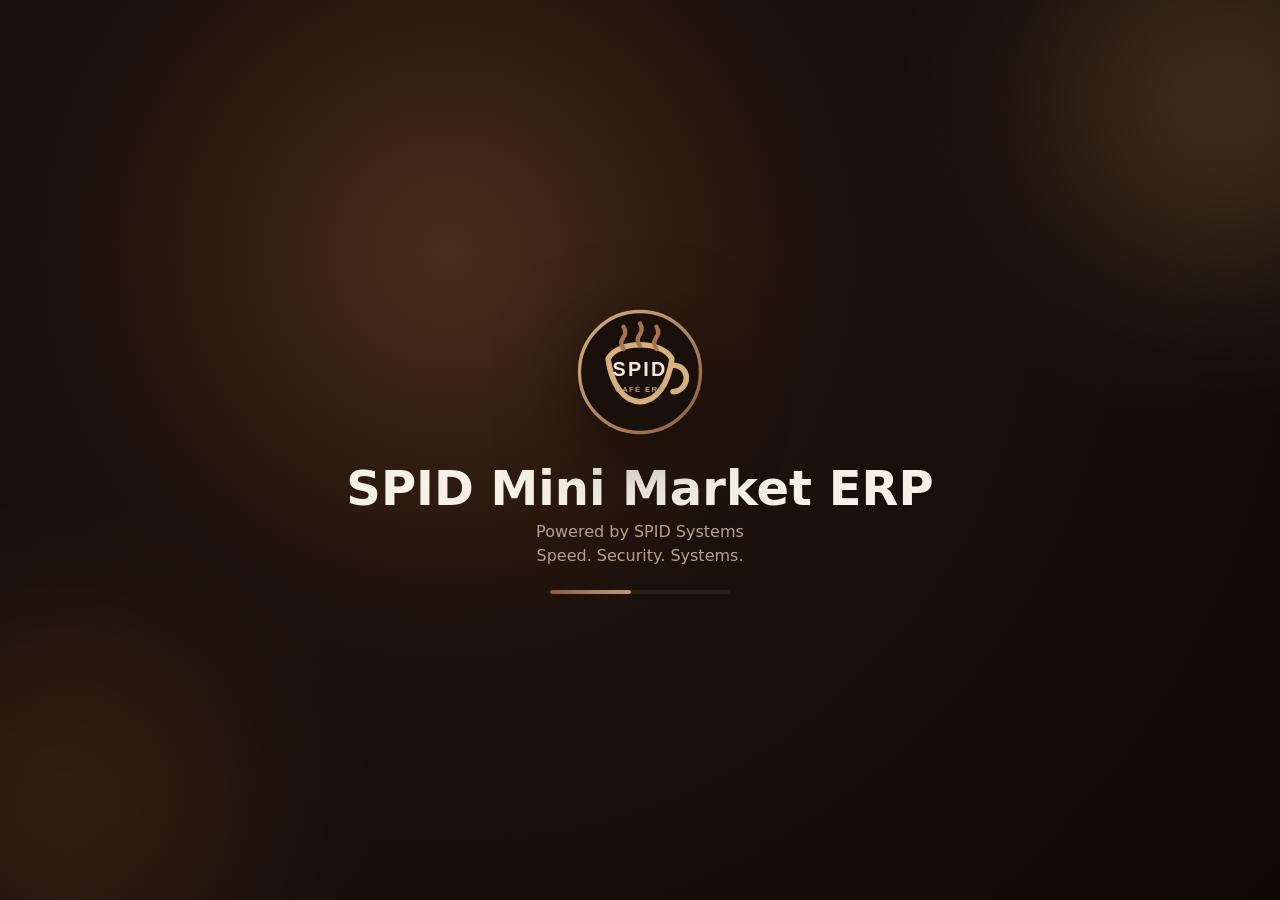
==== commit abb39cce: "fix: embed SPID cafe logo inline so it always renders" ====
--- a/demos/mini-market-erp/index.html
+++ b/demos/mini-market-erp/index.html
@@ -8,18 +8,18 @@
 <style>
 :root{--bg:#120b07;--panel:#1b120d;--panel2:#24170f;--line:#4d3527;--text:#f7f0e7;--muted:#b6a28c;--red:#6f4e37;--red2:#8b5e3c;--blue:#c49a6c;--green:#8fb996;--warn:#d7a86e;--danger:#d47b6b}
 *{box-sizing:border-box}html,body{margin:0;min-height:100%;background:radial-gradient(circle at 85% 10%,#3a2519 0,transparent 26%),radial-gradient(circle at 10% 90%,#6f4e3722 0,transparent 28%),linear-gradient(135deg,#120b07,#1b100a 55%,#0e0805);background-attachment:fixed;color:var(--text);font-family:Inter,ui-sans-serif,system-ui,-apple-system,BlinkMacSystemFont,"Segoe UI",sans-serif}button,input,select{font:inherit}button{cursor:pointer}.hidden{display:none!important}
-.screen{min-height:100vh}.splash{position:fixed;inset:0;z-index:1000;display:grid;place-items:center;background:radial-gradient(circle at 35% 28%,#4a2d1c 0,#1c110b 36%,#0f0906 100%);overflow:hidden}.splash:before,.splash:after{content:"";position:absolute;width:360px;height:360px;border-radius:50%;filter:blur(85px);opacity:.22;animation:pulse 1.7s ease-in-out infinite alternate}.splash:before{background:#8b5e3c;left:-120px;bottom:-90px}.splash:after{background:#c49a6c;right:-130px;top:-80px}.splashbox{text-align:center;position:relative;z-index:2;padding:30px}.mark{width:132px;height:132px;margin:auto;display:grid;place-items:center;background:transparent}.mark img{width:100%;height:100%;object-fit:contain;filter:drop-shadow(0 20px 40px #0008)}.splash h1{font-size:clamp(28px,5vw,48px);margin:22px 0 6px}.splash p{margin:5px;color:var(--muted)}.loader{width:180px;height:4px;background:#ffffff10;border-radius:999px;overflow:hidden;margin:25px auto 0}.loader span{display:block;height:100%;width:45%;background:linear-gradient(90deg,var(--red2),var(--blue));border-radius:999px;animation:load 1.1s ease-in-out infinite}
+.screen{min-height:100vh}.splash{position:fixed;inset:0;z-index:1000;display:grid;place-items:center;background:radial-gradient(circle at 35% 28%,#4a2d1c 0,#1c110b 36%,#0f0906 100%);overflow:hidden}.splash:before,.splash:after{content:"";position:absolute;width:360px;height:360px;border-radius:50%;filter:blur(85px);opacity:.22;animation:pulse 1.7s ease-in-out infinite alternate}.splash:before{background:#8b5e3c;left:-120px;bottom:-90px}.splash:after{background:#c49a6c;right:-130px;top:-80px}.splashbox{text-align:center;position:relative;z-index:2;padding:30px}.mark{width:132px;height:132px;margin:auto;display:grid;place-items:center;background:transparent}.mark img,.mark .spidCafeLogo{width:100%;height:100%;object-fit:contain;filter:drop-shadow(0 20px 40px #0008)}.splash h1{font-size:clamp(28px,5vw,48px);margin:22px 0 6px}.splash p{margin:5px;color:var(--muted)}.loader{width:180px;height:4px;background:#ffffff10;border-radius:999px;overflow:hidden;margin:25px auto 0}.loader span{display:block;height:100%;width:45%;background:linear-gradient(90deg,var(--red2),var(--blue));border-radius:999px;animation:load 1.1s ease-in-out infinite}
 @keyframes load{0%{transform:translateX(-110%)}100%{transform:translateX(340%)}}@keyframes pulse{to{transform:scale(1.2);opacity:.34}}
-.login{min-height:100vh;display:grid;grid-template-columns:1fr 1.08fr;background:radial-gradient(circle at 12% 20%,#4b2e2428 0,transparent 34%),linear-gradient(120deg,#120b07,#1c110b)}.loginbrand{padding:60px;display:flex;flex-direction:column;justify-content:space-between;border-right:1px solid var(--line);background:radial-gradient(circle at 20% 20%,#6f4e3733 0,transparent 34%),radial-gradient(circle at 80% 75%,#c49a6c18 0,transparent 30%)}.loginbrand h1{font-size:52px;line-height:1.03;margin:20px 0}.loginbrand .bigmark{width:105px;height:105px;display:grid;place-items:center}.loginbrand .bigmark img{width:100%;height:100%;object-fit:contain;filter:drop-shadow(0 16px 28px #0007)}.loginpanel{padding:50px;display:flex;align-items:center}.authbox{width:min(680px,100%);margin:auto}.eyebrow{font-size:12px;letter-spacing:3px;color:var(--blue);font-weight:800}.authbox h2{font-size:36px;margin:8px 0}.muted{color:var(--muted)}.roles{display:grid;grid-template-columns:repeat(2,1fr);gap:12px;margin:24px 0}.rolecard{background:var(--panel);border:1px solid var(--line);color:var(--text);padding:18px;text-align:left;border-radius:17px;transition:.18s}.rolecard:hover,.rolecard.active{border-color:var(--blue);background:#2b1c13;box-shadow:0 0 0 1px #c49a6c35}.roleicon{font-size:24px;margin-bottom:9px}.rolecard b{display:block;font-size:16px}.rolecard small{display:block;color:var(--muted);margin-top:5px;line-height:1.4}.formgrid{display:grid;grid-template-columns:1fr 1fr;gap:12px}.field{margin:10px 0}.field label{display:block;color:#aeb9c9;font-size:12px;margin-bottom:7px}.input{width:100%;border:1px solid var(--line);background:#0b121c;color:var(--text);padding:12px 13px;border-radius:11px;outline:none}.input:focus{border-color:var(--blue)}.passwrap{position:relative}.passwrap .input{padding-right:80px}.ghostlink{border:0;background:none;color:var(--blue);padding:0}.passbtn{position:absolute;right:8px;top:50%;transform:translateY(-50%);border:0;background:none;color:#9eacc0}.loginrow{display:flex;justify-content:space-between;gap:12px;align-items:center;margin:9px 0 18px}.btn{border:1px solid #5a3f2e;background:#2a1c13;color:#f7f0e7;padding:10px 13px;border-radius:11px}.btn:hover{filter:brightness(1.12)}.primary{background:linear-gradient(145deg,#7a5237,#4b2e24);border-color:#9b6d49}.blue{background:#6f4e37;border-color:#a87449}.danger{background:#35151a;border-color:#74313b;color:#ff9ca2}.success{background:#123b31;border-color:#246c58;color:#7ae6bd}.full{width:100%}.demobox{margin-top:14px;padding:12px;border:1px dashed #31445b;border-radius:12px;color:var(--muted);font-size:12px}
-.app{display:grid;grid-template-columns:245px 1fr;min-height:100vh}.side{background:linear-gradient(180deg,#1a100b,#120b07);border-right:1px solid var(--line);padding:18px;position:sticky;top:0;height:100vh}.brand{display:flex;align-items:center;gap:10px;margin-bottom:22px}.brand .miniLogo{width:48px;height:48px;display:grid;place-items:center}.brand .miniLogo img{width:100%;height:100%;object-fit:contain;filter:drop-shadow(0 8px 14px #0007)}.nav button{display:flex;align-items:center;gap:9px;width:100%;border:0;background:transparent;color:#b6c1d2;padding:11px 12px;border-radius:10px;text-align:left;margin:3px 0}.nav button:hover,.nav button.on{background:linear-gradient(90deg,#3c281b,#2b1b12);color:#fff;box-shadow:inset 3px 0 0 #c49a6c}.sidefoot{position:absolute;bottom:16px;left:18px;right:18px;color:#69778a;font-size:11px;line-height:1.5}.main{min-width:0}.top{height:72px;border-bottom:1px solid var(--line);display:flex;align-items:center;justify-content:space-between;padding:0 22px;position:sticky;top:0;z-index:50;background:#140d09ee;backdrop-filter:blur(14px)}.userbox{display:flex;align-items:center;gap:10px}.avatar{width:36px;height:36px;border-radius:12px;background:#1b2c40;display:grid;place-items:center;font-weight:800}.pill{display:inline-flex;gap:5px;align-items:center;padding:5px 9px;border-radius:999px;background:#172435;border:1px solid #2b3c52;font-size:11px}.content{padding:22px;min-height:calc(100vh - 72px);background:radial-gradient(circle at 92% 4%,#6f4e3724 0,transparent 25%),radial-gradient(circle at 8% 88%,#c49a6c10 0,transparent 22%)}.grid{display:grid;gap:14px}.kpis{grid-template-columns:repeat(5,1fr)}.two{grid-template-columns:1.35fr 1fr}.three{grid-template-columns:repeat(3,1fr)}.four{grid-template-columns:repeat(4,1fr)}.card{background:linear-gradient(180deg,#24170f,#1a100b);border:1px solid var(--line);border-radius:17px;padding:16px;box-shadow:0 18px 45px #00000035}.kpi b{display:block;font-size:25px;margin:7px 0}.green{color:var(--green)}.red{color:var(--danger)}.warn{color:var(--warn)}.toolbar{display:flex;justify-content:space-between;align-items:center;gap:10px;margin-bottom:14px}.actions{display:flex;gap:8px;flex-wrap:wrap}.tablewrap{overflow:auto}.table{width:100%;border-collapse:collapse;min-width:720px}.table th,.table td{padding:11px;border-bottom:1px solid var(--line);text-align:left}.table th{font-size:11px;letter-spacing:1.2px;color:#8392a7}.status{padding:4px 8px;border-radius:999px;background:#1b2939;font-size:11px}.products{display:grid;grid-template-columns:repeat(4,1fr);gap:12px}.product{padding:0;overflow:hidden}.product img{width:100%;height:120px;object-fit:cover;background:#101822}.product .p{padding:12px}.pos{display:grid;grid-template-columns:1fr 355px;gap:14px}.cart{position:sticky;top:89px}.line{display:flex;justify-content:space-between;gap:10px;align-items:center;padding:9px 0;border-bottom:1px solid var(--line)}.qty{display:flex;align-items:center;gap:7px}.qty button{width:28px;height:28px;border-radius:8px;border:1px solid #32465e;background:#172333;color:white}.notice{padding:12px 14px;border:1px solid #7d5a3e;background:#2a1b12;border-radius:12px;margin-bottom:14px}.hrcards{display:grid;grid-template-columns:repeat(3,1fr);gap:12px}.storefront{max-width:1180px;margin:auto;padding:18px}.storetop{display:flex;justify-content:space-between;align-items:center;gap:12px;margin-bottom:18px}.storegrid{display:grid;grid-template-columns:repeat(4,1fr);gap:14px}.customerbar{position:sticky;bottom:12px;margin:20px auto;width:min(680px,calc(100% - 24px));background:#111c2a;border:1px solid var(--line);box-shadow:0 20px 60px #000b;border-radius:16px;padding:12px;display:flex;align-items:center;justify-content:space-between;gap:10px}.countinput{width:90px}.access{max-width:600px;margin:70px auto;text-align:center}.mobile{display:none}
-.modalback{position:fixed;inset:0;z-index:500;background:#000a;display:grid;place-items:center;padding:18px}.modal{width:min(620px,100%);max-height:90vh;overflow:auto;background:#1c120d;border:1px solid #5a3e2c;border-radius:20px;padding:20px;box-shadow:0 35px 100px #000}.modal h3{margin:0 0 14px}.modalfoot{display:flex;justify-content:flex-end;gap:8px;margin-top:16px}.receipt{background:#fff;color:#111;border-radius:14px;padding:22px;max-width:420px;margin:10px auto;font-family:Arial,sans-serif}.receiptbrand{text-align:center;border-bottom:2px dashed #ccc;padding-bottom:14px;margin-bottom:14px}.receiptlogo{width:76px;height:76px;margin:0 auto 8px;display:block;object-fit:contain}.receiptmeta{font-size:12px;line-height:1.7}.receiptline{display:grid;grid-template-columns:1fr 54px 74px;gap:8px;padding:7px 0;border-bottom:1px dashed #ddd;font-size:12px}.receipttotals{margin-top:12px}.receipttotals div{display:flex;justify-content:space-between;padding:5px 0}.receipttotals .grand{font-size:18px;font-weight:800;border-top:2px solid #111;margin-top:6px;padding-top:10px}.receiptfoot{text-align:center;font-size:11px;color:#666;border-top:1px dashed #ccc;margin-top:14px;padding-top:12px}.scannerbox{position:relative;overflow:hidden;border-radius:16px;background:#05080d;border:1px solid #30445c;aspect-ratio:4/3;margin:12px 0}.scannerbox video{width:100%;height:100%;object-fit:cover;display:block}.scannerframe{position:absolute;inset:16%;border:2px solid var(--blue);border-radius:18px;box-shadow:0 0 0 999px #0005}.scannerline{position:absolute;left:18%;right:18%;top:20%;height:2px;background:linear-gradient(90deg,transparent,var(--blue),transparent);box-shadow:0 0 14px var(--blue);animation:scanline 1.8s ease-in-out infinite alternate}.qrthumb{width:180px;max-width:70%;background:#fff;padding:10px;border-radius:14px;margin:8px auto;display:block}@keyframes scanline{to{top:78%}}.toast{position:fixed;z-index:800;right:18px;top:88px;padding:11px 14px;background:#2a1b12;border:1px solid #6e4b34;border-radius:11px;opacity:0;pointer-events:none;transform:translateY(-8px);transition:.2s}.toast.show{opacity:1;transform:none}
+.login{min-height:100vh;display:grid;grid-template-columns:1fr 1.08fr;background:radial-gradient(circle at 12% 20%,#4b2e2428 0,transparent 34%),linear-gradient(120deg,#120b07,#1c110b)}.loginbrand{padding:60px;display:flex;flex-direction:column;justify-content:space-between;border-right:1px solid var(--line);background:radial-gradient(circle at 20% 20%,#6f4e3733 0,transparent 34%),radial-gradient(circle at 80% 75%,#c49a6c18 0,transparent 30%)}.loginbrand h1{font-size:52px;line-height:1.03;margin:20px 0}.loginbrand .bigmark{width:105px;height:105px;display:grid;place-items:center}.loginbrand .bigmark img,.loginbrand .bigmark .spidCafeLogo{width:100%;height:100%;object-fit:contain;filter:drop-shadow(0 16px 28px #0007)}.loginpanel{padding:50px;display:flex;align-items:center}.authbox{width:min(680px,100%);margin:auto}.eyebrow{font-size:12px;letter-spacing:3px;color:var(--blue);font-weight:800}.authbox h2{font-size:36px;margin:8px 0}.muted{color:var(--muted)}.roles{display:grid;grid-template-columns:repeat(2,1fr);gap:12px;margin:24px 0}.rolecard{background:var(--panel);border:1px solid var(--line);color:var(--text);padding:18px;text-align:left;border-radius:17px;transition:.18s}.rolecard:hover,.rolecard.active{border-color:var(--blue);background:#2b1c13;box-shadow:0 0 0 1px #c49a6c35}.roleicon{font-size:24px;margin-bottom:9px}.rolecard b{display:block;font-size:16px}.rolecard small{display:block;color:var(--muted);margin-top:5px;line-height:1.4}.formgrid{display:grid;grid-template-columns:1fr 1fr;gap:12px}.field{margin:10px 0}.field label{display:block;color:#aeb9c9;font-size:12px;margin-bottom:7px}.input{width:100%;border:1px solid var(--line);background:#0b121c;color:var(--text);padding:12px 13px;border-radius:11px;outline:none}.input:focus{border-color:var(--blue)}.passwrap{position:relative}.passwrap .input{padding-right:80px}.ghostlink{border:0;background:none;color:var(--blue);padding:0}.passbtn{position:absolute;right:8px;top:50%;transform:translateY(-50%);border:0;background:none;color:#9eacc0}.loginrow{display:flex;justify-content:space-between;gap:12px;align-items:center;margin:9px 0 18px}.btn{border:1px solid #5a3f2e;background:#2a1c13;color:#f7f0e7;padding:10px 13px;border-radius:11px}.btn:hover{filter:brightness(1.12)}.primary{background:linear-gradient(145deg,#7a5237,#4b2e24);border-color:#9b6d49}.blue{background:#6f4e37;border-color:#a87449}.danger{background:#35151a;border-color:#74313b;color:#ff9ca2}.success{background:#123b31;border-color:#246c58;color:#7ae6bd}.full{width:100%}.demobox{margin-top:14px;padding:12px;border:1px dashed #31445b;border-radius:12px;color:var(--muted);font-size:12px}
+.app{display:grid;grid-template-columns:245px 1fr;min-height:100vh}.side{background:linear-gradient(180deg,#1a100b,#120b07);border-right:1px solid var(--line);padding:18px;position:sticky;top:0;height:100vh}.brand{display:flex;align-items:center;gap:10px;margin-bottom:22px}.brand .miniLogo{width:48px;height:48px;display:grid;place-items:center}.brand .miniLogo img,.brand .miniLogo .spidCafeLogo{width:100%;height:100%;object-fit:contain;filter:drop-shadow(0 8px 14px #0007)}.nav button{display:flex;align-items:center;gap:9px;width:100%;border:0;background:transparent;color:#b6c1d2;padding:11px 12px;border-radius:10px;text-align:left;margin:3px 0}.nav button:hover,.nav button.on{background:linear-gradient(90deg,#3c281b,#2b1b12);color:#fff;box-shadow:inset 3px 0 0 #c49a6c}.sidefoot{position:absolute;bottom:16px;left:18px;right:18px;color:#69778a;font-size:11px;line-height:1.5}.main{min-width:0}.top{height:72px;border-bottom:1px solid var(--line);display:flex;align-items:center;justify-content:space-between;padding:0 22px;position:sticky;top:0;z-index:50;background:#140d09ee;backdrop-filter:blur(14px)}.userbox{display:flex;align-items:center;gap:10px}.avatar{width:36px;height:36px;border-radius:12px;background:#1b2c40;display:grid;place-items:center;font-weight:800}.pill{display:inline-flex;gap:5px;align-items:center;padding:5px 9px;border-radius:999px;background:#172435;border:1px solid #2b3c52;font-size:11px}.content{padding:22px;min-height:calc(100vh - 72px);background:radial-gradient(circle at 92% 4%,#6f4e3724 0,transparent 25%),radial-gradient(circle at 8% 88%,#c49a6c10 0,transparent 22%)}.grid{display:grid;gap:14px}.kpis{grid-template-columns:repeat(5,1fr)}.two{grid-template-columns:1.35fr 1fr}.three{grid-template-columns:repeat(3,1fr)}.four{grid-template-columns:repeat(4,1fr)}.card{background:linear-gradient(180deg,#24170f,#1a100b);border:1px solid var(--line);border-radius:17px;padding:16px;box-shadow:0 18px 45px #00000035}.kpi b{display:block;font-size:25px;margin:7px 0}.green{color:var(--green)}.red{color:var(--danger)}.warn{color:var(--warn)}.toolbar{display:flex;justify-content:space-between;align-items:center;gap:10px;margin-bottom:14px}.actions{display:flex;gap:8px;flex-wrap:wrap}.tablewrap{overflow:auto}.table{width:100%;border-collapse:collapse;min-width:720px}.table th,.table td{padding:11px;border-bottom:1px solid var(--line);text-align:left}.table th{font-size:11px;letter-spacing:1.2px;color:#8392a7}.status{padding:4px 8px;border-radius:999px;background:#1b2939;font-size:11px}.products{display:grid;grid-template-columns:repeat(4,1fr);gap:12px}.product{padding:0;overflow:hidden}.product img{width:100%;height:120px;object-fit:cover;background:#101822}.product .p{padding:12px}.pos{display:grid;grid-template-columns:1fr 355px;gap:14px}.cart{position:sticky;top:89px}.line{display:flex;justify-content:space-between;gap:10px;align-items:center;padding:9px 0;border-bottom:1px solid var(--line)}.qty{display:flex;align-items:center;gap:7px}.qty button{width:28px;height:28px;border-radius:8px;border:1px solid #32465e;background:#172333;color:white}.notice{padding:12px 14px;border:1px solid #7d5a3e;background:#2a1b12;border-radius:12px;margin-bottom:14px}.hrcards{display:grid;grid-template-columns:repeat(3,1fr);gap:12px}.storefront{max-width:1180px;margin:auto;padding:18px}.storetop{display:flex;justify-content:space-between;align-items:center;gap:12px;margin-bottom:18px}.storegrid{display:grid;grid-template-columns:repeat(4,1fr);gap:14px}.customerbar{position:sticky;bottom:12px;margin:20px auto;width:min(680px,calc(100% - 24px));background:#111c2a;border:1px solid var(--line);box-shadow:0 20px 60px #000b;border-radius:16px;padding:12px;display:flex;align-items:center;justify-content:space-between;gap:10px}.countinput{width:90px}.access{max-width:600px;margin:70px auto;text-align:center}.mobile{display:none}
+.modalback{position:fixed;inset:0;z-index:500;background:#000a;display:grid;place-items:center;padding:18px}.modal{width:min(620px,100%);max-height:90vh;overflow:auto;background:#1c120d;border:1px solid #5a3e2c;border-radius:20px;padding:20px;box-shadow:0 35px 100px #000}.modal h3{margin:0 0 14px}.modalfoot{display:flex;justify-content:flex-end;gap:8px;margin-top:16px}.receipt{background:#fff;color:#111;border-radius:14px;padding:22px;max-width:420px;margin:10px auto;font-family:Arial,sans-serif}.receiptbrand{text-align:center;border-bottom:2px dashed #ccc;padding-bottom:14px;margin-bottom:14px}.receiptlogo,.receiptbrand .spidCafeLogo{width:76px;height:76px;margin:0 auto 8px;display:block;object-fit:contain}.receiptmeta{font-size:12px;line-height:1.7}.receiptline{display:grid;grid-template-columns:1fr 54px 74px;gap:8px;padding:7px 0;border-bottom:1px dashed #ddd;font-size:12px}.receipttotals{margin-top:12px}.receipttotals div{display:flex;justify-content:space-between;padding:5px 0}.receipttotals .grand{font-size:18px;font-weight:800;border-top:2px solid #111;margin-top:6px;padding-top:10px}.receiptfoot{text-align:center;font-size:11px;color:#666;border-top:1px dashed #ccc;margin-top:14px;padding-top:12px}.scannerbox{position:relative;overflow:hidden;border-radius:16px;background:#05080d;border:1px solid #30445c;aspect-ratio:4/3;margin:12px 0}.scannerbox video{width:100%;height:100%;object-fit:cover;display:block}.scannerframe{position:absolute;inset:16%;border:2px solid var(--blue);border-radius:18px;box-shadow:0 0 0 999px #0005}.scannerline{position:absolute;left:18%;right:18%;top:20%;height:2px;background:linear-gradient(90deg,transparent,var(--blue),transparent);box-shadow:0 0 14px var(--blue);animation:scanline 1.8s ease-in-out infinite alternate}.qrthumb{width:180px;max-width:70%;background:#fff;padding:10px;border-radius:14px;margin:8px auto;display:block}@keyframes scanline{to{top:78%}}.toast{position:fixed;z-index:800;right:18px;top:88px;padding:11px 14px;background:#2a1b12;border:1px solid #6e4b34;border-radius:11px;opacity:0;pointer-events:none;transform:translateY(-8px);transition:.2s}.toast.show{opacity:1;transform:none}
 @media(max-width:1050px){.login{grid-template-columns:1fr}.loginbrand{display:none}.loginpanel{padding:28px 18px}.app{grid-template-columns:1fr}.side{position:fixed;left:-270px;width:245px;z-index:200;transition:.2s}.side.open{left:0}.mobile{display:inline-flex}.kpis{grid-template-columns:repeat(2,1fr)}.two,.pos{grid-template-columns:1fr}.products,.storegrid{grid-template-columns:repeat(3,1fr)}.hrcards{grid-template-columns:repeat(2,1fr)}.cart{position:static}}@media(max-width:650px){.authbox h2{font-size:30px}.roles{grid-template-columns:repeat(2,1fr)}.rolecard{padding:14px}.formgrid{grid-template-columns:1fr}.content{padding:12px}.kpis,.three,.four{grid-template-columns:1fr}.products,.storegrid,.hrcards{grid-template-columns:repeat(2,1fr)}.top{padding:0 12px}.top .desktopname{display:none}.table{min-width:650px}.storefront{padding:12px}.customerbar{bottom:8px}}
 </style>
 </head>
 <body>
 <div id="splash" class="splash">
   <div class="splashbox">
-    <div class="mark"><img src="assets/spid-coffee-logo.webp" alt="SPID Café Logo"></div>
+    <div class="mark"><svg class="spidCafeLogo" viewBox="0 0 120 120" xmlns="http://www.w3.org/2000/svg" aria-label="SPID Café"><defs><linearGradient id="cg" x1="0" y1="0" x2="1" y2="1"><stop stop-color="#d8b07a"/><stop offset="1" stop-color="#8b5e3c"/></linearGradient></defs><circle cx="60" cy="60" r="55" fill="#1a100b" stroke="url(#cg)" stroke-width="3"/><path d="M31 48c9-17 49-17 58 0-3 23-14 39-29 39S34 71 31 48Z" fill="none" stroke="#d8b07a" stroke-width="5" stroke-linejoin="round"/><path d="M88 54c18-2 19 22 2 24" fill="none" stroke="#d8b07a" stroke-width="5" stroke-linecap="round"/><path d="M45 39c-7-9 6-11 0-20M60 36c-7-9 6-11 0-20M75 39c-7-9 6-11 0-20" fill="none" stroke="#a87449" stroke-width="4" stroke-linecap="round"/><text x="60" y="64" text-anchor="middle" fill="#f3e9dd" font-family="Arial,sans-serif" font-size="18" font-weight="900" letter-spacing="2">SPID</text><text x="60" y="78" text-anchor="middle" fill="#c49a6c" font-family="Arial,sans-serif" font-size="7" font-weight="700" letter-spacing="1.2">CAFÉ ERP</text></svg></div>
     <h1>SPID Mini Market ERP</h1>
     <p>Powered by SPID Systems</p>
     <p>Speed. Security. Systems.</p>
@@ -30,7 +30,7 @@
 <section id="loginScreen" class="login hidden">
   <div class="loginbrand">
     <div>
-      <div class="bigmark"><img src="assets/spid-coffee-logo.webp" alt="SPID Café Logo"></div>
+      <div class="bigmark"><svg class="spidCafeLogo" viewBox="0 0 120 120" xmlns="http://www.w3.org/2000/svg" aria-label="SPID Café"><defs><linearGradient id="cg" x1="0" y1="0" x2="1" y2="1"><stop stop-color="#d8b07a"/><stop offset="1" stop-color="#8b5e3c"/></linearGradient></defs><circle cx="60" cy="60" r="55" fill="#1a100b" stroke="url(#cg)" stroke-width="3"/><path d="M31 48c9-17 49-17 58 0-3 23-14 39-29 39S34 71 31 48Z" fill="none" stroke="#d8b07a" stroke-width="5" stroke-linejoin="round"/><path d="M88 54c18-2 19 22 2 24" fill="none" stroke="#d8b07a" stroke-width="5" stroke-linecap="round"/><path d="M45 39c-7-9 6-11 0-20M60 36c-7-9 6-11 0-20M75 39c-7-9 6-11 0-20" fill="none" stroke="#a87449" stroke-width="4" stroke-linecap="round"/><text x="60" y="64" text-anchor="middle" fill="#f3e9dd" font-family="Arial,sans-serif" font-size="18" font-weight="900" letter-spacing="2">SPID</text><text x="60" y="78" text-anchor="middle" fill="#c49a6c" font-family="Arial,sans-serif" font-size="7" font-weight="700" letter-spacing="1.2">CAFÉ ERP</text></svg></div>
       <h1>Run the store.<br>Control the business.</h1>
       <p class="muted">One connected mini-market ERP demo for sales, inventory, people, cash and customer orders.</p>
     </div>
@@ -57,7 +57,7 @@
 
 <section id="appScreen" class="app hidden">
   <aside class="side" id="side">
-    <div class="brand"><div class="miniLogo"><img src="assets/spid-coffee-logo.webp" alt="SPID Café Logo"></div><div><b>SPID Systems</b><div class="muted">Mini Market ERP</div></div></div>
+    <div class="brand"><div class="miniLogo"><svg class="spidCafeLogo" viewBox="0 0 120 120" xmlns="http://www.w3.org/2000/svg" aria-label="SPID Café"><defs><linearGradient id="cg" x1="0" y1="0" x2="1" y2="1"><stop stop-color="#d8b07a"/><stop offset="1" stop-color="#8b5e3c"/></linearGradient></defs><circle cx="60" cy="60" r="55" fill="#1a100b" stroke="url(#cg)" stroke-width="3"/><path d="M31 48c9-17 49-17 58 0-3 23-14 39-29 39S34 71 31 48Z" fill="none" stroke="#d8b07a" stroke-width="5" stroke-linejoin="round"/><path d="M88 54c18-2 19 22 2 24" fill="none" stroke="#d8b07a" stroke-width="5" stroke-linecap="round"/><path d="M45 39c-7-9 6-11 0-20M60 36c-7-9 6-11 0-20M75 39c-7-9 6-11 0-20" fill="none" stroke="#a87449" stroke-width="4" stroke-linecap="round"/><text x="60" y="64" text-anchor="middle" fill="#f3e9dd" font-family="Arial,sans-serif" font-size="18" font-weight="900" letter-spacing="2">SPID</text><text x="60" y="78" text-anchor="middle" fill="#c49a6c" font-family="Arial,sans-serif" font-size="7" font-weight="700" letter-spacing="1.2">CAFÉ ERP</text></svg></div><div><b>SPID Systems</b><div class="muted">Mini Market ERP</div></div></div>
     <nav id="nav" class="nav"></nav>
     <div class="sidefoot">Cairo Demo Branch<br>Demo Mode · Local Data<br>SPID — Speed. Security. Systems.</div>
   </aside>
@@ -187,7 +187,7 @@
   cart=[];save();closeModal();go('pos');setTimeout(()=>showInvoiceByIndex(0),50);toast('Invoice issued · '+invoiceNo)
 }
 function invoiceHTML(inv){
-  return '<div class="receipt"><div class="receiptbrand"><img class="receiptlogo" src="assets/spid-coffee-logo.webp" alt="SPID Café Logo"><b style="font-size:18px">SPID Mini Market</b><div style="font-size:11px;color:#666;margin-top:3px">SPID Systems — Speed. Security. Systems.</div><div style="font-size:11px;color:#666">Cairo Demo Branch · VAT 14%</div></div>'+
+  return '<div class="receipt"><div class="receiptbrand"><svg class="spidCafeLogo" viewBox="0 0 120 120" xmlns="http://www.w3.org/2000/svg" aria-label="SPID Café"><defs><linearGradient id="cg" x1="0" y1="0" x2="1" y2="1"><stop stop-color="#d8b07a"/><stop offset="1" stop-color="#8b5e3c"/></linearGradient></defs><circle cx="60" cy="60" r="55" fill="#1a100b" stroke="url(#cg)" stroke-width="3"/><path d="M31 48c9-17 49-17 58 0-3 23-14 39-29 39S34 71 31 48Z" fill="none" stroke="#d8b07a" stroke-width="5" stroke-linejoin="round"/><path d="M88 54c18-2 19 22 2 24" fill="none" stroke="#d8b07a" stroke-width="5" stroke-linecap="round"/><path d="M45 39c-7-9 6-11 0-20M60 36c-7-9 6-11 0-20M75 39c-7-9 6-11 0-20" fill="none" stroke="#a87449" stroke-width="4" stroke-linecap="round"/><text x="60" y="64" text-anchor="middle" fill="#f3e9dd" font-family="Arial,sans-serif" font-size="18" font-weight="900" letter-spacing="2">SPID</text><text x="60" y="78" text-anchor="middle" fill="#c49a6c" font-family="Arial,sans-serif" font-size="7" font-weight="700" letter-spacing="1.2">CAFÉ ERP</text></svg><b style="font-size:18px">SPID Mini Market</b><div style="font-size:11px;color:#666;margin-top:3px">SPID Systems — Speed. Security. Systems.</div><div style="font-size:11px;color:#666">Cairo Demo Branch · VAT 14%</div></div>'+
   '<div class="receiptmeta"><b>Invoice:</b> '+esc(inv.invoiceNo)+'<br><b>Order:</b> '+esc(inv.orderId)+'<br><b>Date:</b> '+esc(inv.date)+' · '+esc(inv.time)+'<br><b>Cashier:</b> '+esc(inv.cashier)+'<br><b>Customer:</b> '+esc(inv.customer.name)+(inv.customer.phone?'<br><b>Mobile:</b> '+esc(inv.customer.phone):'')+(inv.customer.taxId?'<br><b>Tax ID:</b> '+esc(inv.customer.taxId):'')+'<br><b>Payment:</b> '+esc(inv.payment)+'</div>'+
   '<div style="margin-top:14px;font-weight:700;font-size:12px;display:grid;grid-template-columns:1fr 54px 74px;gap:8px"><span>Item</span><span>Qty</span><span style="text-align:right">Total</span></div>'+
   inv.items.map(x=>'<div class="receiptline"><span>'+esc(x.name)+'<small style="display:block;color:#777">'+esc(x.sku)+'</small></span><span>'+x.qty+' × '+money(x.unit)+'</span><span style="text-align:right">'+money(x.total)+'</span></div>').join('')+
@@ -196,7 +196,7 @@
 }
 function showInvoiceByIndex(i){const inv=S.invoices[i];if(!inv)return toast('No invoice found');modalMode='invoice';modalIndex=i;modalRoot.innerHTML='<div class="modalback"><div class="modal" style="width:min(700px,100%)"><div class="toolbar"><div><h3 style="margin:0">Invoice '+esc(inv.invoiceNo)+'</h3><div class="muted">Customer receipt</div></div><button class="btn" onclick="closeModal()">Close</button></div>'+invoiceHTML(inv)+'<div class="modalfoot"><button class="btn" onclick="printInvoice('+i+')">Print / Save PDF</button><button class="btn primary" onclick="closeModal()">Done</button></div></div></div>'}
 function showInvoices(){if(!S.invoices.length){toast('No invoices yet');return}modalMode='invoiceHistory';modalRoot.innerHTML='<div class="modalback"><div class="modal" style="width:min(820px,100%)"><div class="toolbar"><div><h3 style="margin:0">Invoice History</h3><div class="muted">Recent cashier receipts</div></div><button class="btn" onclick="closeModal()">Close</button></div><div class="tablewrap"><table class="table"><tr><th>Invoice</th><th>Customer</th><th>Date</th><th>Payment</th><th>Total</th><th></th></tr>'+S.invoices.map((x,i)=>'<tr><td><b>'+esc(x.invoiceNo)+'</b><div class="muted">'+esc(x.orderId)+'</div></td><td>'+esc(x.customer.name)+'</td><td>'+esc(x.date)+' '+esc(x.time)+'</td><td>'+esc(x.payment)+'</td><td><b>'+money(x.total)+'</b></td><td><button class="btn" onclick="showInvoiceByIndex('+i+')">View / Reprint</button></td></tr>').join('')+'</table></div></div></div>'}
-function printInvoice(i){const inv=S.invoices[i];if(!inv)return;const w=window.open('','_blank','width=520,height=760');if(!w){toast('Allow pop-ups to print invoice');return}w.document.write('<!doctype html><html><head><title>'+inv.invoiceNo+'</title><style>body{font-family:Arial,sans-serif;margin:0;padding:18px;color:#111}.receipt{max-width:360px;margin:auto}.brand{text-align:center;border-bottom:2px dashed #bbb;padding-bottom:12px}.logo{width:58px;height:58px;border-radius:17px;background:#8b0000;color:white;display:grid;place-items:center;margin:auto;font-weight:900}.meta{font-size:12px;line-height:1.7;margin-top:12px}.row{display:grid;grid-template-columns:1fr 50px 72px;gap:6px;padding:7px 0;border-bottom:1px dashed #ccc;font-size:11px}.totals{margin-top:10px}.totals div{display:flex;justify-content:space-between;padding:4px 0}.grand{font-size:18px;font-weight:bold;border-top:2px solid #111;padding-top:8px!important;margin-top:5px}.foot{text-align:center;border-top:1px dashed #bbb;margin-top:12px;padding-top:10px;font-size:10px;color:#666}@page{size:80mm auto;margin:6mm}</style></head><body><div class="receipt"><div class="brand"><img src="https://raw.githubusercontent.com/ROJIERAMY/SPID/main/demos/mini-market-erp/assets/spid-coffee-logo.webp" style="width:74px;height:74px;object-fit:contain;display:block;margin:auto"><h2 style="margin:8px 0 2px">SPID Mini Market</h2><small>SPID Systems — Speed. Security. Systems.</small><br><small>Cairo Demo Branch · VAT 14%</small></div><div class="meta"><b>Invoice:</b> '+inv.invoiceNo+'<br><b>Order:</b> '+inv.orderId+'<br><b>Date:</b> '+inv.date+' · '+inv.time+'<br><b>Cashier:</b> '+inv.cashier+'<br><b>Customer:</b> '+inv.customer.name+(inv.customer.phone?'<br><b>Mobile:</b> '+inv.customer.phone:'')+(inv.customer.taxId?'<br><b>Tax ID:</b> '+inv.customer.taxId:'')+'<br><b>Payment:</b> '+inv.payment+'</div><div style="display:grid;grid-template-columns:1fr 50px 72px;gap:6px;font-size:11px;font-weight:bold;margin-top:12px"><span>Item</span><span>Qty</span><span style="text-align:right">Total</span></div>'+inv.items.map(x=>'<div class="row"><span>'+x.name+'<small style="display:block;color:#777">'+x.sku+'</small></span><span>'+x.qty+' × '+money(x.unit)+'</span><span style="text-align:right">'+money(x.total)+'</span></div>').join('')+'<div class="totals"><div><span>Subtotal</span><b>'+money(inv.subtotal)+'</b></div><div><span>VAT 14%</span><b>'+money(inv.vat)+'</b></div><div class="grand"><span>Total</span><span>'+money(inv.total)+'</span></div></div><div class="foot">Thank you for shopping with us.<br>Powered by SPID Systems</div></div><script>window.onload=()=>setTimeout(()=>window.print(),250)<\/script></body></html>');w.document.close();audit('Printed / exported '+inv.invoiceNo,'POS / Invoices')}
+function printInvoice(i){const inv=S.invoices[i];if(!inv)return;const w=window.open('','_blank','width=520,height=760');if(!w){toast('Allow pop-ups to print invoice');return}w.document.write('<!doctype html><html><head><title>'+inv.invoiceNo+'</title><style>body{font-family:Arial,sans-serif;margin:0;padding:18px;color:#111}.receipt{max-width:360px;margin:auto}.brand{text-align:center;border-bottom:2px dashed #bbb;padding-bottom:12px}.logo{width:58px;height:58px;border-radius:17px;background:#8b0000;color:white;display:grid;place-items:center;margin:auto;font-weight:900}.meta{font-size:12px;line-height:1.7;margin-top:12px}.row{display:grid;grid-template-columns:1fr 50px 72px;gap:6px;padding:7px 0;border-bottom:1px dashed #ccc;font-size:11px}.totals{margin-top:10px}.totals div{display:flex;justify-content:space-between;padding:4px 0}.grand{font-size:18px;font-weight:bold;border-top:2px solid #111;padding-top:8px!important;margin-top:5px}.foot{text-align:center;border-top:1px dashed #bbb;margin-top:12px;padding-top:10px;font-size:10px;color:#666}@page{size:80mm auto;margin:6mm}</style></head><body><div class="receipt"><div class="brand"><svg class="spidCafeLogo" style="width:74px;height:74px;display:block;margin:auto" viewBox="0 0 120 120" xmlns="http://www.w3.org/2000/svg" aria-label="SPID Café"><defs><linearGradient id="cg" x1="0" y1="0" x2="1" y2="1"><stop stop-color="#d8b07a"/><stop offset="1" stop-color="#8b5e3c"/></linearGradient></defs><circle cx="60" cy="60" r="55" fill="#1a100b" stroke="url(#cg)" stroke-width="3"/><path d="M31 48c9-17 49-17 58 0-3 23-14 39-29 39S34 71 31 48Z" fill="none" stroke="#d8b07a" stroke-width="5" stroke-linejoin="round"/><path d="M88 54c18-2 19 22 2 24" fill="none" stroke="#d8b07a" stroke-width="5" stroke-linecap="round"/><path d="M45 39c-7-9 6-11 0-20M60 36c-7-9 6-11 0-20M75 39c-7-9 6-11 0-20" fill="none" stroke="#a87449" stroke-width="4" stroke-linecap="round"/><text x="60" y="64" text-anchor="middle" fill="#f3e9dd" font-family="Arial,sans-serif" font-size="18" font-weight="900" letter-spacing="2">SPID</text><text x="60" y="78" text-anchor="middle" fill="#c49a6c" font-family="Arial,sans-serif" font-size="7" font-weight="700" letter-spacing="1.2">CAFÉ ERP</text></svg><h2 style="margin:8px 0 2px">SPID Mini Market</h2><small>SPID Systems — Speed. Security. Systems.</small><br><small>Cairo Demo Branch · VAT 14%</small></div><div class="meta"><b>Invoice:</b> '+inv.invoiceNo+'<br><b>Order:</b> '+inv.orderId+'<br><b>Date:</b> '+inv.date+' · '+inv.time+'<br><b>Cashier:</b> '+inv.cashier+'<br><b>Customer:</b> '+inv.customer.name+(inv.customer.phone?'<br><b>Mobile:</b> '+inv.customer.phone:'')+(inv.customer.taxId?'<br><b>Tax ID:</b> '+inv.customer.taxId:'')+'<br><b>Payment:</b> '+inv.payment+'</div><div style="display:grid;grid-template-columns:1fr 50px 72px;gap:6px;font-size:11px;font-weight:bold;margin-top:12px"><span>Item</span><span>Qty</span><span style="text-align:right">Total</span></div>'+inv.items.map(x=>'<div class="row"><span>'+x.name+'<small style="display:block;color:#777">'+x.sku+'</small></span><span>'+x.qty+' × '+money(x.unit)+'</span><span style="text-align:right">'+money(x.total)+'</span></div>').join('')+'<div class="totals"><div><span>Subtotal</span><b>'+money(inv.subtotal)+'</b></div><div><span>VAT 14%</span><b>'+money(inv.vat)+'</b></div><div class="grand"><span>Total</span><span>'+money(inv.total)+'</span></div></div><div class="foot">Thank you for shopping with us.<br>Powered by SPID Systems</div></div><script>window.onload=()=>setTimeout(()=>window.print(),250)<\/script></body></html>');w.document.close();audit('Printed / exported '+inv.invoiceNo,'POS / Invoices')}
 
 function page_orders(){return '<div class="toolbar"><div><b>Unified Orders</b><div class="muted">POS and customer orders in one queue.</div></div><button class="btn blue" onclick="simulateCustomerOrder()">+ Simulate Customer Order</button></div><div class="card">'+ordersTable(true)+'</div>'}
 function simulateCustomerOrder(){const id='QR-'+(220+S.orders.length);S.orders.unshift({id,channel:'Customer QR',total:165,status:'Preparing',time:new Date().toLocaleTimeString([],{hour:'2-digit',minute:'2-digit'})});audit('Received customer order '+id,'Orders');save();go('orders')}
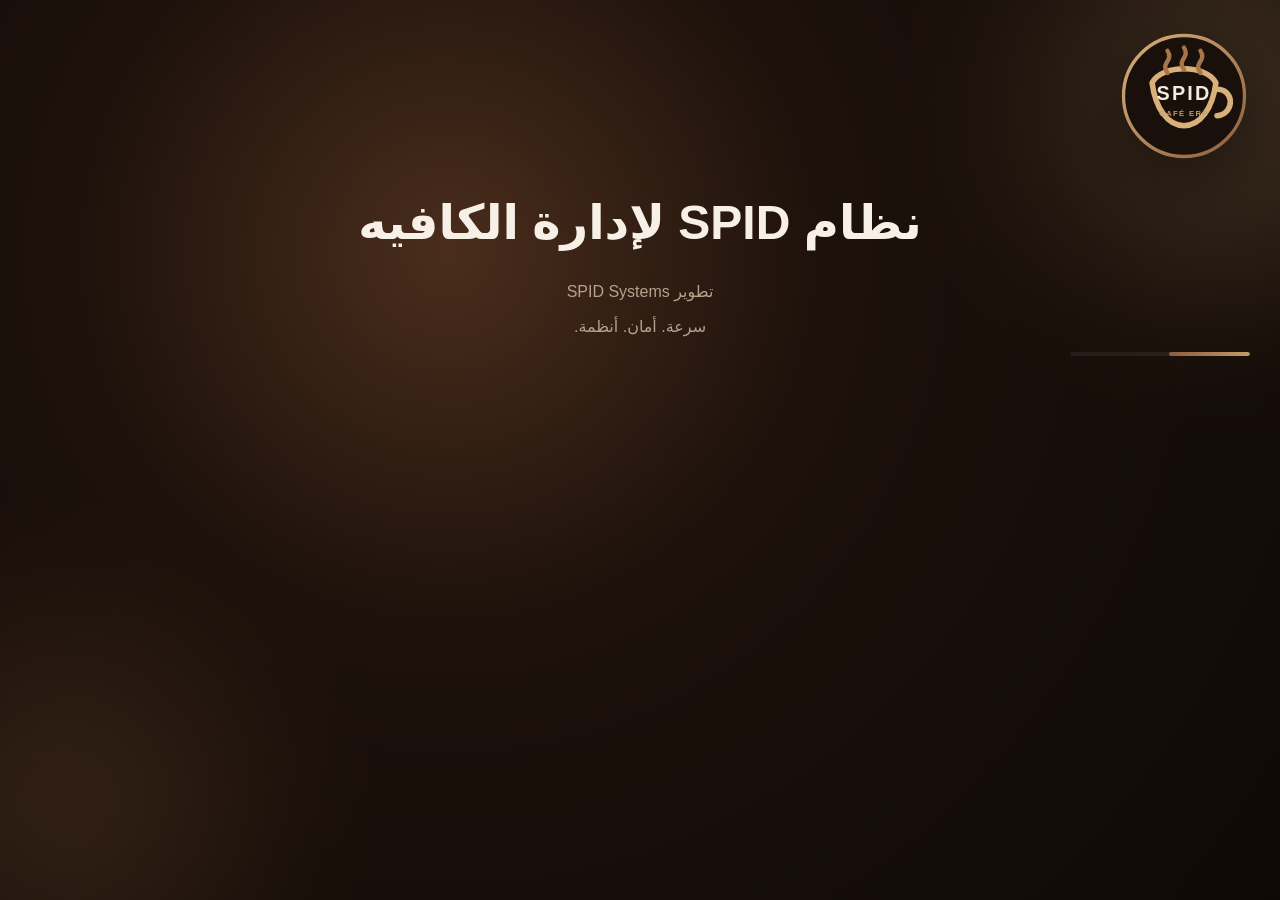
==== commit 0dab8b67: "feat: fully localize SPID Cafe ERP to Arabic RTL" ====
--- a/demos/mini-market-erp/index.html
+++ b/demos/mini-market-erp/index.html
@@ -1,28 +1,28 @@
 <!doctype html>
-<html lang="en">
+<html lang="ar" dir="rtl">
 <head>
 <meta charset="utf-8">
 <meta name="viewport" content="width=device-width,initial-scale=1,viewport-fit=cover">
 <meta name="theme-color" content="#070b12">
-<title>SPID Mini Market ERP</title>
+<title>نظام SPID لإدارة الكافيه</title>
 <style>
 :root{--bg:#120b07;--panel:#1b120d;--panel2:#24170f;--line:#4d3527;--text:#f7f0e7;--muted:#b6a28c;--red:#6f4e37;--red2:#8b5e3c;--blue:#c49a6c;--green:#8fb996;--warn:#d7a86e;--danger:#d47b6b}
-*{box-sizing:border-box}html,body{margin:0;min-height:100%;background:radial-gradient(circle at 85% 10%,#3a2519 0,transparent 26%),radial-gradient(circle at 10% 90%,#6f4e3722 0,transparent 28%),linear-gradient(135deg,#120b07,#1b100a 55%,#0e0805);background-attachment:fixed;color:var(--text);font-family:Inter,ui-sans-serif,system-ui,-apple-system,BlinkMacSystemFont,"Segoe UI",sans-serif}button,input,select{font:inherit}button{cursor:pointer}.hidden{display:none!important}
-.screen{min-height:100vh}.splash{position:fixed;inset:0;z-index:1000;display:grid;place-items:center;background:radial-gradient(circle at 35% 28%,#4a2d1c 0,#1c110b 36%,#0f0906 100%);overflow:hidden}.splash:before,.splash:after{content:"";position:absolute;width:360px;height:360px;border-radius:50%;filter:blur(85px);opacity:.22;animation:pulse 1.7s ease-in-out infinite alternate}.splash:before{background:#8b5e3c;left:-120px;bottom:-90px}.splash:after{background:#c49a6c;right:-130px;top:-80px}.splashbox{text-align:center;position:relative;z-index:2;padding:30px}.mark{width:132px;height:132px;margin:auto;display:grid;place-items:center;background:transparent}.mark img,.mark .spidCafeLogo{width:100%;height:100%;object-fit:contain;filter:drop-shadow(0 20px 40px #0008)}.splash h1{font-size:clamp(28px,5vw,48px);margin:22px 0 6px}.splash p{margin:5px;color:var(--muted)}.loader{width:180px;height:4px;background:#ffffff10;border-radius:999px;overflow:hidden;margin:25px auto 0}.loader span{display:block;height:100%;width:45%;background:linear-gradient(90deg,var(--red2),var(--blue));border-radius:999px;animation:load 1.1s ease-in-out infinite}
+*{box-sizing:border-box}html,body{هامش:0;min-height:100%;background:radial-gradient(circle at 85% 10%,#3a2519 0,transparent 26%),radial-gradient(circle at 10% 90%,#6f4e3722 0,transparent 28%),linear-gradient(135deg,#120b07,#1b100a 55%,#0e0805);background-attachment:fixed;color:var(--text);font-family:"Segoe UI",Tahoma,Arial,system-ui,sans-serif}button,input,select{font:inherit} body{direction:rtl;text-align:right} input,select{direction:rtl}.ltr{direction:ltr!important;text-align:right!important}button{cursor:pointer}.hidden{display:none!important}
+.screen{min-height:100vh}.splash{position:fixed;inset:0;z-index:1000;display:grid;place-منتجs:center;background:radial-gradient(circle at 35% 28%,#4a2d1c 0,#1c110b 36%,#0f0906 100%);overflow:hidden}.splash:before,.splash:after{content:"";position:absolute;width:360px;height:360px;border-radius:50%;filter:blur(85px);opacity:.22;animation:pulse 1.7s ease-in-out infinite alternate}.splash:before{background:#8b5e3c;left:-120px;bottom:-90px}.splash:after{background:#c49a6c;right:-130px;top:-80px}.splashbox{text-align:center;position:relative;z-index:2;padding:30px}.mark{width:132px;height:132px;هامش:auto;display:grid;place-منتجs:center;background:transparent}.mark img,.mark .spidCafeLogo{width:100%;height:100%;object-fit:contain;filter:drop-shadow(0 20px 40px #0008)}.splash h1{font-size:clamp(28px,5vw,48px);هامش:22px 0 6px}.splash p{هامش:5px;color:var(--muted)}.loader{width:180px;height:4px;background:#ffffff10;border-radius:999px;overflow:hidden;هامش:25px auto 0}.loader span{display:block;height:100%;width:45%;background:linear-gradient(90deg,var(--red2),var(--blue));border-radius:999px;animation:load 1.1s ease-in-out infinite}
 @keyframes load{0%{transform:translateX(-110%)}100%{transform:translateX(340%)}}@keyframes pulse{to{transform:scale(1.2);opacity:.34}}
-.login{min-height:100vh;display:grid;grid-template-columns:1fr 1.08fr;background:radial-gradient(circle at 12% 20%,#4b2e2428 0,transparent 34%),linear-gradient(120deg,#120b07,#1c110b)}.loginbrand{padding:60px;display:flex;flex-direction:column;justify-content:space-between;border-right:1px solid var(--line);background:radial-gradient(circle at 20% 20%,#6f4e3733 0,transparent 34%),radial-gradient(circle at 80% 75%,#c49a6c18 0,transparent 30%)}.loginbrand h1{font-size:52px;line-height:1.03;margin:20px 0}.loginbrand .bigmark{width:105px;height:105px;display:grid;place-items:center}.loginbrand .bigmark img,.loginbrand .bigmark .spidCafeLogo{width:100%;height:100%;object-fit:contain;filter:drop-shadow(0 16px 28px #0007)}.loginpanel{padding:50px;display:flex;align-items:center}.authbox{width:min(680px,100%);margin:auto}.eyebrow{font-size:12px;letter-spacing:3px;color:var(--blue);font-weight:800}.authbox h2{font-size:36px;margin:8px 0}.muted{color:var(--muted)}.roles{display:grid;grid-template-columns:repeat(2,1fr);gap:12px;margin:24px 0}.rolecard{background:var(--panel);border:1px solid var(--line);color:var(--text);padding:18px;text-align:left;border-radius:17px;transition:.18s}.rolecard:hover,.rolecard.active{border-color:var(--blue);background:#2b1c13;box-shadow:0 0 0 1px #c49a6c35}.roleicon{font-size:24px;margin-bottom:9px}.rolecard b{display:block;font-size:16px}.rolecard small{display:block;color:var(--muted);margin-top:5px;line-height:1.4}.formgrid{display:grid;grid-template-columns:1fr 1fr;gap:12px}.field{margin:10px 0}.field label{display:block;color:#aeb9c9;font-size:12px;margin-bottom:7px}.input{width:100%;border:1px solid var(--line);background:#0b121c;color:var(--text);padding:12px 13px;border-radius:11px;outline:none}.input:focus{border-color:var(--blue)}.passwrap{position:relative}.passwrap .input{padding-right:80px}.ghostlink{border:0;background:none;color:var(--blue);padding:0}.passbtn{position:absolute;right:8px;top:50%;transform:translateY(-50%);border:0;background:none;color:#9eacc0}.loginrow{display:flex;justify-content:space-between;gap:12px;align-items:center;margin:9px 0 18px}.btn{border:1px solid #5a3f2e;background:#2a1c13;color:#f7f0e7;padding:10px 13px;border-radius:11px}.btn:hover{filter:brightness(1.12)}.primary{background:linear-gradient(145deg,#7a5237,#4b2e24);border-color:#9b6d49}.blue{background:#6f4e37;border-color:#a87449}.danger{background:#35151a;border-color:#74313b;color:#ff9ca2}.success{background:#123b31;border-color:#246c58;color:#7ae6bd}.full{width:100%}.demobox{margin-top:14px;padding:12px;border:1px dashed #31445b;border-radius:12px;color:var(--muted);font-size:12px}
-.app{display:grid;grid-template-columns:245px 1fr;min-height:100vh}.side{background:linear-gradient(180deg,#1a100b,#120b07);border-right:1px solid var(--line);padding:18px;position:sticky;top:0;height:100vh}.brand{display:flex;align-items:center;gap:10px;margin-bottom:22px}.brand .miniLogo{width:48px;height:48px;display:grid;place-items:center}.brand .miniLogo img,.brand .miniLogo .spidCafeLogo{width:100%;height:100%;object-fit:contain;filter:drop-shadow(0 8px 14px #0007)}.nav button{display:flex;align-items:center;gap:9px;width:100%;border:0;background:transparent;color:#b6c1d2;padding:11px 12px;border-radius:10px;text-align:left;margin:3px 0}.nav button:hover,.nav button.on{background:linear-gradient(90deg,#3c281b,#2b1b12);color:#fff;box-shadow:inset 3px 0 0 #c49a6c}.sidefoot{position:absolute;bottom:16px;left:18px;right:18px;color:#69778a;font-size:11px;line-height:1.5}.main{min-width:0}.top{height:72px;border-bottom:1px solid var(--line);display:flex;align-items:center;justify-content:space-between;padding:0 22px;position:sticky;top:0;z-index:50;background:#140d09ee;backdrop-filter:blur(14px)}.userbox{display:flex;align-items:center;gap:10px}.avatar{width:36px;height:36px;border-radius:12px;background:#1b2c40;display:grid;place-items:center;font-weight:800}.pill{display:inline-flex;gap:5px;align-items:center;padding:5px 9px;border-radius:999px;background:#172435;border:1px solid #2b3c52;font-size:11px}.content{padding:22px;min-height:calc(100vh - 72px);background:radial-gradient(circle at 92% 4%,#6f4e3724 0,transparent 25%),radial-gradient(circle at 8% 88%,#c49a6c10 0,transparent 22%)}.grid{display:grid;gap:14px}.kpis{grid-template-columns:repeat(5,1fr)}.two{grid-template-columns:1.35fr 1fr}.three{grid-template-columns:repeat(3,1fr)}.four{grid-template-columns:repeat(4,1fr)}.card{background:linear-gradient(180deg,#24170f,#1a100b);border:1px solid var(--line);border-radius:17px;padding:16px;box-shadow:0 18px 45px #00000035}.kpi b{display:block;font-size:25px;margin:7px 0}.green{color:var(--green)}.red{color:var(--danger)}.warn{color:var(--warn)}.toolbar{display:flex;justify-content:space-between;align-items:center;gap:10px;margin-bottom:14px}.actions{display:flex;gap:8px;flex-wrap:wrap}.tablewrap{overflow:auto}.table{width:100%;border-collapse:collapse;min-width:720px}.table th,.table td{padding:11px;border-bottom:1px solid var(--line);text-align:left}.table th{font-size:11px;letter-spacing:1.2px;color:#8392a7}.status{padding:4px 8px;border-radius:999px;background:#1b2939;font-size:11px}.products{display:grid;grid-template-columns:repeat(4,1fr);gap:12px}.product{padding:0;overflow:hidden}.product img{width:100%;height:120px;object-fit:cover;background:#101822}.product .p{padding:12px}.pos{display:grid;grid-template-columns:1fr 355px;gap:14px}.cart{position:sticky;top:89px}.line{display:flex;justify-content:space-between;gap:10px;align-items:center;padding:9px 0;border-bottom:1px solid var(--line)}.qty{display:flex;align-items:center;gap:7px}.qty button{width:28px;height:28px;border-radius:8px;border:1px solid #32465e;background:#172333;color:white}.notice{padding:12px 14px;border:1px solid #7d5a3e;background:#2a1b12;border-radius:12px;margin-bottom:14px}.hrcards{display:grid;grid-template-columns:repeat(3,1fr);gap:12px}.storefront{max-width:1180px;margin:auto;padding:18px}.storetop{display:flex;justify-content:space-between;align-items:center;gap:12px;margin-bottom:18px}.storegrid{display:grid;grid-template-columns:repeat(4,1fr);gap:14px}.customerbar{position:sticky;bottom:12px;margin:20px auto;width:min(680px,calc(100% - 24px));background:#111c2a;border:1px solid var(--line);box-shadow:0 20px 60px #000b;border-radius:16px;padding:12px;display:flex;align-items:center;justify-content:space-between;gap:10px}.countinput{width:90px}.access{max-width:600px;margin:70px auto;text-align:center}.mobile{display:none}
-.modalback{position:fixed;inset:0;z-index:500;background:#000a;display:grid;place-items:center;padding:18px}.modal{width:min(620px,100%);max-height:90vh;overflow:auto;background:#1c120d;border:1px solid #5a3e2c;border-radius:20px;padding:20px;box-shadow:0 35px 100px #000}.modal h3{margin:0 0 14px}.modalfoot{display:flex;justify-content:flex-end;gap:8px;margin-top:16px}.receipt{background:#fff;color:#111;border-radius:14px;padding:22px;max-width:420px;margin:10px auto;font-family:Arial,sans-serif}.receiptbrand{text-align:center;border-bottom:2px dashed #ccc;padding-bottom:14px;margin-bottom:14px}.receiptlogo,.receiptbrand .spidCafeLogo{width:76px;height:76px;margin:0 auto 8px;display:block;object-fit:contain}.receiptmeta{font-size:12px;line-height:1.7}.receiptline{display:grid;grid-template-columns:1fr 54px 74px;gap:8px;padding:7px 0;border-bottom:1px dashed #ddd;font-size:12px}.receipttotals{margin-top:12px}.receipttotals div{display:flex;justify-content:space-between;padding:5px 0}.receipttotals .grand{font-size:18px;font-weight:800;border-top:2px solid #111;margin-top:6px;padding-top:10px}.receiptfoot{text-align:center;font-size:11px;color:#666;border-top:1px dashed #ccc;margin-top:14px;padding-top:12px}.scannerbox{position:relative;overflow:hidden;border-radius:16px;background:#05080d;border:1px solid #30445c;aspect-ratio:4/3;margin:12px 0}.scannerbox video{width:100%;height:100%;object-fit:cover;display:block}.scannerframe{position:absolute;inset:16%;border:2px solid var(--blue);border-radius:18px;box-shadow:0 0 0 999px #0005}.scannerline{position:absolute;left:18%;right:18%;top:20%;height:2px;background:linear-gradient(90deg,transparent,var(--blue),transparent);box-shadow:0 0 14px var(--blue);animation:scanline 1.8s ease-in-out infinite alternate}.qrthumb{width:180px;max-width:70%;background:#fff;padding:10px;border-radius:14px;margin:8px auto;display:block}@keyframes scanline{to{top:78%}}.toast{position:fixed;z-index:800;right:18px;top:88px;padding:11px 14px;background:#2a1b12;border:1px solid #6e4b34;border-radius:11px;opacity:0;pointer-events:none;transform:translateY(-8px);transition:.2s}.toast.show{opacity:1;transform:none}
-@media(max-width:1050px){.login{grid-template-columns:1fr}.loginbrand{display:none}.loginpanel{padding:28px 18px}.app{grid-template-columns:1fr}.side{position:fixed;left:-270px;width:245px;z-index:200;transition:.2s}.side.open{left:0}.mobile{display:inline-flex}.kpis{grid-template-columns:repeat(2,1fr)}.two,.pos{grid-template-columns:1fr}.products,.storegrid{grid-template-columns:repeat(3,1fr)}.hrcards{grid-template-columns:repeat(2,1fr)}.cart{position:static}}@media(max-width:650px){.authbox h2{font-size:30px}.roles{grid-template-columns:repeat(2,1fr)}.rolecard{padding:14px}.formgrid{grid-template-columns:1fr}.content{padding:12px}.kpis,.three,.four{grid-template-columns:1fr}.products,.storegrid,.hrcards{grid-template-columns:repeat(2,1fr)}.top{padding:0 12px}.top .desktopname{display:none}.table{min-width:650px}.storefront{padding:12px}.customerbar{bottom:8px}}
+.login{min-height:100vh;display:grid;grid-template-columns:1fr 1.08fr;background:radial-gradient(circle at 12% 20%,#4b2e2428 0,transparent 34%),linear-gradient(120deg,#120b07,#1c110b)}.loginbrand{padding:60px;display:flex;flex-direction:column;justify-content:space-between;border-right:1px solid var(--line);background:radial-gradient(circle at 20% 20%,#6f4e3733 0,transparent 34%),radial-gradient(circle at 80% 75%,#c49a6c18 0,transparent 30%)}.loginbrand h1{font-size:52px;line-height:1.03;هامش:20px 0}.loginbrand .bigmark{width:105px;height:105px;display:grid;place-منتجs:center}.loginbrand .bigmark img,.loginbrand .bigmark .spidCafeLogo{width:100%;height:100%;object-fit:contain;filter:drop-shadow(0 16px 28px #0007)}.loginpanel{padding:50px;display:flex;align-منتجs:center}.authbox{width:min(680px,100%);هامش:auto}.eyebrow{font-size:12px;letter-spacing:3px;color:var(--blue);font-weight:800}.authbox h2{font-size:36px;هامش:8px 0}.muted{color:var(--muted)}.roles{display:grid;grid-template-columns:repeat(2,1fr);gap:12px;هامش:24px 0}.rolecard{background:var(--panel);border:1px solid var(--line);color:var(--text);padding:18px;text-align:right;border-radius:17px;transition:.18s}.rolecard:hover,.rolecard.active{border-color:var(--blue);background:#2b1c13;box-shadow:0 0 0 1px #c49a6c35}.roleicon{font-size:24px;هامش-bottom:9px}.rolecard b{display:block;font-size:16px}.rolecard small{display:block;color:var(--muted);هامش-top:5px;line-height:1.4}.formgrid{display:grid;grid-template-columns:1fr 1fr;gap:12px}.field{هامش:10px 0}.field label{display:block;color:#aeb9c9;font-size:12px;هامش-bottom:7px}.input{width:100%;border:1px solid var(--line);background:#0b121c;color:var(--text);padding:12px 13px;border-radius:11px;outline:none}.input:focus{border-color:var(--blue)}.passwrap{position:relative}.passwrap .input{padding-right:80px}.ghostlink{border:0;background:none;color:var(--blue);padding:0}.passbtn{position:absolute;right:8px;top:50%;transform:translateY(-50%);border:0;background:none;color:#9eacc0}.loginrow{display:flex;justify-content:space-between;gap:12px;align-منتجs:center;هامش:9px 0 18px}.btn{border:1px solid #5a3f2e;background:#2a1c13;color:#f7f0e7;padding:10px 13px;border-radius:11px}.btn:hover{filter:brightness(1.12)}.primary{background:linear-gradient(145deg,#7a5237,#4b2e24);border-color:#9b6d49}.blue{background:#6f4e37;border-color:#a87449}.danger{background:#35151a;border-color:#74313b;color:#ff9ca2}.success{background:#123b31;border-color:#246c58;color:#7ae6bd}.full{width:100%}.demobox{هامش-top:14px;padding:12px;border:1px dashed #31445b;border-radius:12px;color:var(--muted);font-size:12px}
+.app{display:grid;grid-template-columns:245px 1fr;min-height:100vh}.side{background:linear-gradient(180deg,#1a100b,#120b07);border-right:1px solid var(--line);padding:18px;position:sticky;top:0;height:100vh}.brand{display:flex;align-منتجs:center;gap:10px;هامش-bottom:22px}.brand .miniLogo{width:48px;height:48px;display:grid;place-منتجs:center}.brand .miniLogo img,.brand .miniLogo .spidCafeLogo{width:100%;height:100%;object-fit:contain;filter:drop-shadow(0 8px 14px #0007)}.nav button{display:flex;align-منتجs:center;gap:9px;width:100%;border:0;background:transparent;color:#b6c1d2;padding:11px 12px;border-radius:10px;text-align:right;هامش:3px 0}.nav button:hover,.nav button.on{background:linear-gradient(90deg,#3c281b,#2b1b12);color:#fff;box-shadow:inset 3px 0 0 #c49a6c}.sidefoot{position:absolute;bottom:16px;left:18px;right:18px;color:#69778a;font-size:11px;line-height:1.5}.main{min-width:0}.top{height:72px;border-bottom:1px solid var(--line);display:flex;align-منتجs:center;justify-content:space-between;padding:0 22px;position:sticky;top:0;z-index:50;background:#140d09ee;backdrop-filter:blur(14px)}.userbox{display:flex;align-منتجs:center;gap:10px}.avatar{width:36px;height:36px;border-radius:12px;background:#1b2c40;display:grid;place-منتجs:center;font-weight:800}.pill{display:inline-flex;gap:5px;align-منتجs:center;padding:5px 9px;border-radius:999px;background:#172435;border:1px solid #2b3c52;font-size:11px}.content{padding:22px;min-height:calc(100vh - 72px);background:radial-gradient(circle at 92% 4%,#6f4e3724 0,transparent 25%),radial-gradient(circle at 8% 88%,#c49a6c10 0,transparent 22%)}.grid{display:grid;gap:14px}.kpis{grid-template-columns:repeat(5,1fr)}.two{grid-template-columns:1.35fr 1fr}.three{grid-template-columns:repeat(3,1fr)}.four{grid-template-columns:repeat(4,1fr)}.card{background:linear-gradient(180deg,#24170f,#1a100b);border:1px solid var(--line);border-radius:17px;padding:16px;box-shadow:0 18px 45px #00000035}.kpi b{display:block;font-size:25px;هامش:7px 0}.green{color:var(--green)}.red{color:var(--danger)}.warn{color:var(--warn)}.toolbar{display:flex;justify-content:space-between;align-منتجs:center;gap:10px;هامش-bottom:14px}.actions{display:flex;gap:8px;flex-wrap:wrap}.tablewrap{overflow:auto}.table{width:100%;border-collapse:collapse;min-width:720px}.table th,.table td{padding:11px;border-bottom:1px solid var(--line);text-align:right}.table th{font-size:11px;letter-spacing:1.2px;color:#8392a7}.status{padding:4px 8px;border-radius:999px;background:#1b2939;font-size:11px}.products{display:grid;grid-template-columns:repeat(4,1fr);gap:12px}.product{padding:0;overflow:hidden}.product img{width:100%;height:120px;object-fit:cover;background:#101822}.product .p{padding:12px}.pos{display:grid;grid-template-columns:1fr 355px;gap:14px}.cart{position:sticky;top:89px}.line{display:flex;justify-content:space-between;gap:10px;align-منتجs:center;padding:9px 0;border-bottom:1px solid var(--line)}.qty{display:flex;align-منتجs:center;gap:7px}.qty button{width:28px;height:28px;border-radius:8px;border:1px solid #32465e;background:#172333;color:white}.notice{padding:12px 14px;border:1px solid #7d5a3e;background:#2a1b12;border-radius:12px;هامش-bottom:14px}.hrcards{display:grid;grid-template-columns:repeat(3,1fr);gap:12px}.storefront{max-width:1180px;هامش:auto;padding:18px}.storetop{display:flex;justify-content:space-between;align-منتجs:center;gap:12px;هامش-bottom:18px}.storegrid{display:grid;grid-template-columns:repeat(4,1fr);gap:14px}.customerbar{position:sticky;bottom:12px;هامش:20px auto;width:min(680px,calc(100% - 24px));background:#111c2a;border:1px solid var(--line);box-shadow:0 20px 60px #000b;border-radius:16px;padding:12px;display:flex;align-منتجs:center;justify-content:space-between;gap:10px}.countinput{width:90px}.access{max-width:600px;هامش:70px auto;text-align:center}.mobile{display:none}
+.modalback{position:fixed;inset:0;z-index:500;background:#000a;display:grid;place-منتجs:center;padding:18px}.modal{width:min(620px,100%);max-height:90vh;overflow:auto;background:#1c120d;border:1px solid #5a3e2c;border-radius:20px;padding:20px;box-shadow:0 35px 100px #000}.modal h3{هامش:0 0 14px}.modalfoot{display:flex;justify-content:flex-end;gap:8px;هامش-top:16px}.receipt{background:#fff;color:#111;border-radius:14px;padding:22px;max-width:420px;هامش:10px auto;font-family:Tahoma,Arial,sans-serif;direction:rtl;text-align:right}.receiptbrand{text-align:center;border-bottom:2px dashed #ccc;padding-bottom:14px;هامش-bottom:14px}.receiptlogo,.receiptbrand .spidCafeLogo{width:76px;height:76px;هامش:0 auto 8px;display:block;object-fit:contain}.receiptmeta{font-size:12px;line-height:1.7}.receiptline{display:grid;grid-template-columns:1fr 54px 74px;gap:8px;padding:7px 0;border-bottom:1px dashed #ddd;font-size:12px}.receipttotals{هامش-top:12px}.receipttotals div{display:flex;justify-content:space-between;padding:5px 0}.receipttotals .grand{font-size:18px;font-weight:800;border-top:2px solid #111;هامش-top:6px;padding-top:10px}.receiptfoot{text-align:center;font-size:11px;color:#666;border-top:1px dashed #ccc;هامش-top:14px;padding-top:12px}.scannerbox{position:relative;overflow:hidden;border-radius:16px;background:#05080d;border:1px solid #30445c;aspect-ratio:4/3;هامش:12px 0}.scannerbox video{width:100%;height:100%;object-fit:cover;display:block}.scannerframe{position:absolute;inset:16%;border:2px solid var(--blue);border-radius:18px;box-shadow:0 0 0 999px #0005}.scannerline{position:absolute;left:18%;right:18%;top:20%;height:2px;background:linear-gradient(90deg,transparent,var(--blue),transparent);box-shadow:0 0 14px var(--blue);animation:scanline 1.8s ease-in-out infinite alternate}.qrthumb{width:180px;max-width:70%;background:#fff;padding:10px;border-radius:14px;هامش:8px auto;display:block}@keyframes scanline{to{top:78%}}.toast{position:fixed;z-index:800;right:18px;top:88px;padding:11px 14px;background:#2a1b12;border:1px solid #6e4b34;border-radius:11px;opacity:0;pointer-events:none;transform:translateY(-8px);transition:.2s}.toast.show{opacity:1;transform:none}
+@media(max-width:1050px){.login{grid-template-columns:1fr}.loginbrand{display:none}.loginpanel{padding:28px 18px}.app{grid-template-columns:1fr}.side{position:fixed;right:-270px;left:auto;width:245px;z-index:200;transition:.2s}.side.open{right:0;left:auto}.mobile{display:inline-flex}.kpis{grid-template-columns:repeat(2,1fr)}.two,.pos{grid-template-columns:1fr}.products,.storegrid{grid-template-columns:repeat(3,1fr)}.hrcards{grid-template-columns:repeat(2,1fr)}.cart{position:static}}@media(max-width:650px){.authbox h2{font-size:30px}.roles{grid-template-columns:repeat(2,1fr)}.rolecard{padding:14px}.formgrid{grid-template-columns:1fr}.content{padding:12px}.kpis,.three,.four{grid-template-columns:1fr}.products,.storegrid,.hrcards{grid-template-columns:repeat(2,1fr)}.top{padding:0 12px}.top .desktopname{display:none}.table{min-width:650px}.storefront{padding:12px}.customerbar{bottom:8px}}
 </style>
 </head>
 <body>
 <div id="splash" class="splash">
   <div class="splashbox">
     <div class="mark"><svg class="spidCafeLogo" viewBox="0 0 120 120" xmlns="http://www.w3.org/2000/svg" aria-label="SPID Café"><defs><linearGradient id="cg" x1="0" y1="0" x2="1" y2="1"><stop stop-color="#d8b07a"/><stop offset="1" stop-color="#8b5e3c"/></linearGradient></defs><circle cx="60" cy="60" r="55" fill="#1a100b" stroke="url(#cg)" stroke-width="3"/><path d="M31 48c9-17 49-17 58 0-3 23-14 39-29 39S34 71 31 48Z" fill="none" stroke="#d8b07a" stroke-width="5" stroke-linejoin="round"/><path d="M88 54c18-2 19 22 2 24" fill="none" stroke="#d8b07a" stroke-width="5" stroke-linecap="round"/><path d="M45 39c-7-9 6-11 0-20M60 36c-7-9 6-11 0-20M75 39c-7-9 6-11 0-20" fill="none" stroke="#a87449" stroke-width="4" stroke-linecap="round"/><text x="60" y="64" text-anchor="middle" fill="#f3e9dd" font-family="Arial,sans-serif" font-size="18" font-weight="900" letter-spacing="2">SPID</text><text x="60" y="78" text-anchor="middle" fill="#c49a6c" font-family="Arial,sans-serif" font-size="7" font-weight="700" letter-spacing="1.2">CAFÉ ERP</text></svg></div>
-    <h1>SPID Mini Market ERP</h1>
-    <p>Powered by SPID Systems</p>
-    <p>Speed. Security. Systems.</p>
+    <h1>نظام SPID لإدارة الكافيه</h1>
+    <p>تطوير SPID Systems</p>
+    <p>سرعة. أمان. أنظمة.</p>
     <div class="loader"><span></span></div>
   </div>
 </div>
@@ -31,24 +31,24 @@
   <div class="loginbrand">
     <div>
       <div class="bigmark"><svg class="spidCafeLogo" viewBox="0 0 120 120" xmlns="http://www.w3.org/2000/svg" aria-label="SPID Café"><defs><linearGradient id="cg" x1="0" y1="0" x2="1" y2="1"><stop stop-color="#d8b07a"/><stop offset="1" stop-color="#8b5e3c"/></linearGradient></defs><circle cx="60" cy="60" r="55" fill="#1a100b" stroke="url(#cg)" stroke-width="3"/><path d="M31 48c9-17 49-17 58 0-3 23-14 39-29 39S34 71 31 48Z" fill="none" stroke="#d8b07a" stroke-width="5" stroke-linejoin="round"/><path d="M88 54c18-2 19 22 2 24" fill="none" stroke="#d8b07a" stroke-width="5" stroke-linecap="round"/><path d="M45 39c-7-9 6-11 0-20M60 36c-7-9 6-11 0-20M75 39c-7-9 6-11 0-20" fill="none" stroke="#a87449" stroke-width="4" stroke-linecap="round"/><text x="60" y="64" text-anchor="middle" fill="#f3e9dd" font-family="Arial,sans-serif" font-size="18" font-weight="900" letter-spacing="2">SPID</text><text x="60" y="78" text-anchor="middle" fill="#c49a6c" font-family="Arial,sans-serif" font-size="7" font-weight="700" letter-spacing="1.2">CAFÉ ERP</text></svg></div>
-      <h1>Run the store.<br>Control the business.</h1>
-      <p class="muted">One connected mini-market ERP demo for sales, inventory, people, cash and customer orders.</p>
+      <h1>شغّل الكافيه.<br>وتحكّم في كل التفاصيل.</h1>
+      <p class="muted">نظام ERP متكامل لإدارة المبيعات والمخزون والموظفين والحسابات وطلبات العملاء.</p>
     </div>
-    <div class="muted">SPID Systems — Speed. Security. Systems.<br>Cairo Demo Branch · EGP · VAT 14%</div>
+    <div class="muted">SPID Systems — سرعة. أمان. أنظمة.<br>فرع القاهرة التجريبي · جنيه مصري · ضريبة 14%</div>
   </div>
   <div class="loginpanel">
     <div class="authbox">
-      <div class="eyebrow">SPID MINI MARKET ERP</div>
-      <h2>Sign in to your workspace</h2>
-      <p class="muted">Choose your role. Each account only sees the tools it is allowed to use.</p>
+      <div class="eyebrow">نظام SPID لإدارة الكافيه</div>
+      <h2>تسجيل الدخول إلى النظام</h2>
+      <p class="muted">اختر نوع الحساب. كل مستخدم يشاهد فقط الأدوات المسموح له باستخدامها.</p>
       <div class="roles" id="roleCards"></div>
       <div id="loginForm" class="hidden">
         <div class="formgrid">
-          <div class="field"><label>Email / Username</label><input id="loginUser" class="input" autocomplete="username"></div>
-          <div class="field"><label>Password</label><div class="passwrap"><input id="loginPass" class="input" type="password" autocomplete="current-password"><button class="passbtn" type="button" onclick="togglePass()">Show</button></div></div>
+          <div class="field"><label>البريد الإلكتروني / اسم المستخدم</label><input id="loginالمستخدم" class="input" autocomplete="username"></div>
+          <div class="field"><label>كلمة المرور</label><div class="passwrap"><input id="loginPass" class="input" type="password" autocomplete="current-password"><button class="passbtn" type="button" onclick="togglePass()">إظهار</button></div></div>
         </div>
-        <div class="loginrow"><label class="muted"><input type="checkbox" id="remember" checked> Remember me</label><button class="ghostlink" onclick="toast('Demo password reset link sent')">Forgot password?</button></div>
-        <div class="actions"><button class="btn primary" style="flex:1" onclick="signIn()">Sign In</button><button class="btn" style="flex:1" onclick="demoLogin()">Continue as Demo</button></div>
+        <div class="loginrow"><label class="muted"><input type="checkbox" id="remember" checked> تذكرني</label><button class="ghostlink" onclick="toast('تم إرسال رابط تجريبي لإعادة تعيين كلمة المرور')">نسيت كلمة المرور؟</button></div>
+        <div class="actions"><button class="btn primary" style="flex:1" onclick="signIn()">تسجيل الدخول</button><button class="btn" style="flex:1" onclick="demoLogin()">الدخول للتجربة</button></div>
         <div class="demobox" id="demoCreds"></div>
       </div>
     </div>
@@ -57,14 +57,14 @@
 
 <section id="appScreen" class="app hidden">
   <aside class="side" id="side">
-    <div class="brand"><div class="miniLogo"><svg class="spidCafeLogo" viewBox="0 0 120 120" xmlns="http://www.w3.org/2000/svg" aria-label="SPID Café"><defs><linearGradient id="cg" x1="0" y1="0" x2="1" y2="1"><stop stop-color="#d8b07a"/><stop offset="1" stop-color="#8b5e3c"/></linearGradient></defs><circle cx="60" cy="60" r="55" fill="#1a100b" stroke="url(#cg)" stroke-width="3"/><path d="M31 48c9-17 49-17 58 0-3 23-14 39-29 39S34 71 31 48Z" fill="none" stroke="#d8b07a" stroke-width="5" stroke-linejoin="round"/><path d="M88 54c18-2 19 22 2 24" fill="none" stroke="#d8b07a" stroke-width="5" stroke-linecap="round"/><path d="M45 39c-7-9 6-11 0-20M60 36c-7-9 6-11 0-20M75 39c-7-9 6-11 0-20" fill="none" stroke="#a87449" stroke-width="4" stroke-linecap="round"/><text x="60" y="64" text-anchor="middle" fill="#f3e9dd" font-family="Arial,sans-serif" font-size="18" font-weight="900" letter-spacing="2">SPID</text><text x="60" y="78" text-anchor="middle" fill="#c49a6c" font-family="Arial,sans-serif" font-size="7" font-weight="700" letter-spacing="1.2">CAFÉ ERP</text></svg></div><div><b>SPID Systems</b><div class="muted">Mini Market ERP</div></div></div>
+    <div class="brand"><div class="miniLogo"><svg class="spidCafeLogo" viewBox="0 0 120 120" xmlns="http://www.w3.org/2000/svg" aria-label="SPID Café"><defs><linearGradient id="cg" x1="0" y1="0" x2="1" y2="1"><stop stop-color="#d8b07a"/><stop offset="1" stop-color="#8b5e3c"/></linearGradient></defs><circle cx="60" cy="60" r="55" fill="#1a100b" stroke="url(#cg)" stroke-width="3"/><path d="M31 48c9-17 49-17 58 0-3 23-14 39-29 39S34 71 31 48Z" fill="none" stroke="#d8b07a" stroke-width="5" stroke-linejoin="round"/><path d="M88 54c18-2 19 22 2 24" fill="none" stroke="#d8b07a" stroke-width="5" stroke-linecap="round"/><path d="M45 39c-7-9 6-11 0-20M60 36c-7-9 6-11 0-20M75 39c-7-9 6-11 0-20" fill="none" stroke="#a87449" stroke-width="4" stroke-linecap="round"/><text x="60" y="64" text-anchor="middle" fill="#f3e9dd" font-family="Arial,sans-serif" font-size="18" font-weight="900" letter-spacing="2">SPID</text><text x="60" y="78" text-anchor="middle" fill="#c49a6c" font-family="Arial,sans-serif" font-size="7" font-weight="700" letter-spacing="1.2">CAFÉ ERP</text></svg></div><div><b>SPID Systems</b><div class="muted">نظام إدارة الكافيه</div></div></div>
     <nav id="nav" class="nav"></nav>
-    <div class="sidefoot">Cairo Demo Branch<br>Demo Mode · Local Data<br>SPID — Speed. Security. Systems.</div>
+    <div class="sidefoot">فرع القاهرة التجريبي<br>وضع تجريبي · بيانات محلية<br>SPID — سرعة. أمان. أنظمة.</div>
   </aside>
   <main class="main">
     <header class="top">
-      <div style="display:flex;gap:10px;align-items:center"><button class="btn mobile" onclick="side.classList.toggle('open')">☰</button><div><b id="pageTitle">Dashboard</b><div class="muted" id="pageSub">Live business overview</div></div></div>
-      <div class="userbox"><span id="roleBadge" class="pill"></span><div class="avatar" id="avatar">U</div><div class="desktopname"><b id="userName"></b><div class="muted" style="font-size:11px">Cairo Demo Branch</div></div><button class="btn" onclick="logout()">Logout</button></div>
+      <div style="display:flex;gap:10px;align-منتجs:center"><button class="btn mobile" onclick="side.classList.toggle('open')">☰</button><div><b id="pageTitle">لوحة التحكم</b><div class="muted" id="pageSub">نظرة مباشرة على النشاط</div></div></div>
+      <div class="userbox"><span id="roleBadge" class="pill"></span><div class="avatar" id="avatar">U</div><div class="desktopname"><b id="userName"></b><div class="muted" style="font-size:11px">فرع القاهرة التجريبي</div></div><button class="btn" onclick="logout()">تسجيل الخروج</button></div>
     </header>
     <div id="content" class="content"></div>
   </main>
@@ -72,10 +72,10 @@
 
 <section id="customerScreen" class="screen hidden">
   <div class="storefront">
-    <div class="storetop"><div><div class="eyebrow">SPID MINI MARKET</div><h2 style="margin:5px 0">Customer Store</h2><div class="muted">Order from your phone · Cairo Demo Branch</div></div><div class="actions"><span class="pill">Customer</span><button class="btn" onclick="logout()">Logout</button></div></div>
-    <div class="toolbar"><input class="input" id="customerSearch" placeholder="Search products..." oninput="renderCustomerProducts()" style="max-width:390px"><span class="muted">VAT 14%</span></div>
-    <div id="customerProducts" class="storegrid"></div>
-    <div class="customerbar"><div><b id="customerCartCount">0 items</b><div class="muted" id="customerCartTotal">EGP 0</div></div><button class="btn primary" onclick="customerCheckout()">Checkout Order</button></div>
+    <div class="storetop"><div><div class="eyebrow">SPID CAFÉ</div><h2 style="هامش:5px 0">طلبات العملاء</h2><div class="muted">اطلب من موبايلك · فرع القاهرة التجريبي</div></div><div class="actions"><span class="pill">عميل</span><button class="btn" onclick="logout()">تسجيل الخروج</button></div></div>
+    <div class="toolbar"><input class="input" id="customerSearch" placeholder="ابحث عن منتج..." oninput="renderالعميلالمنتجs()" style="max-width:390px"><span class="muted">ضريبة 14%</span></div>
+    <div id="customerالمنتجs" class="storegrid"></div>
+    <div class="customerbar"><div><b id="customerCartCount">0 منتجs</b><div class="muted" id="customerCartالإجمالي">EGP 0</div></div><button class="btn primary" onclick="customerCheckout()">إتمام الطلب</button></div>
   </div>
 </section>
 
@@ -93,223 +93,239 @@
 'https://images.unsplash.com/photo-1555507036-ab1f4038808a?auto=format&fit=crop&w=500&q=80'];
 const seed={
 products:[
-{name:'Cappuccino',category:'Coffee',price:75,cost:29,stock:42,reorder:12,sku:'COF-001',barcode:'62210001',img:pics[0]},
-{name:'Turkey Sandwich',category:'Fresh Food',price:120,cost:58,stock:18,reorder:8,sku:'FOO-014',barcode:'62210002',img:pics[1]},
-{name:'Mineral Water',category:'Drinks',price:15,cost:7,stock:96,reorder:24,sku:'DRK-004',barcode:'62210003',img:pics[2]},
-{name:'Orange Juice',category:'Drinks',price:55,cost:24,stock:31,reorder:10,sku:'DRK-011',barcode:'62210004',img:pics[3]},
-{name:'Potato Chips',category:'Snacks',price:35,cost:19,stock:7,reorder:15,sku:'SNK-005',barcode:'62210005',img:pics[4]},
-{name:'Dark Chocolate',category:'Snacks',price:48,cost:26,stock:22,reorder:12,sku:'SNK-008',barcode:'62210006',img:pics[5]},
-{name:'Fresh Milk',category:'Dairy',price:42,cost:31,stock:28,reorder:12,sku:'DAR-003',barcode:'62210007',img:pics[6]},
-{name:'Butter Croissant',category:'Bakery',price:60,cost:28,stock:16,reorder:8,sku:'BAK-006',barcode:'62210008',img:pics[7]}],
-orders:[
+{name:'كابتشينو',category:'قهوة',price:75,cost:29,stock:42,reorder:12,sku:'COF-001',barcode:'62210001',img:pics[0]},
+{name:'ساندوتش تركي',category:'أطعمة طازجة',price:120,cost:58,stock:18,reorder:8,sku:'FOO-014',barcode:'62210002',img:pics[1]},
+{name:'مياه معدنية',category:'مشروبات',price:15,cost:7,stock:96,reorder:24,sku:'DRK-004',barcode:'62210003',img:pics[2]},
+{name:'عصير برتقال',category:'مشروبات',price:55,cost:24,stock:31,reorder:10,sku:'DRK-011',barcode:'62210004',img:pics[3]},
+{name:'شيبسي',category:'سناكس',price:35,cost:19,stock:7,reorder:15,sku:'SNK-005',barcode:'62210005',img:pics[4]},
+{name:'شوكولاتة دارك',category:'سناكس',price:48,cost:26,stock:22,reorder:12,sku:'SNK-008',barcode:'62210006',img:pics[5]},
+{name:'لبن طازج',category:'ألبان',price:42,cost:31,stock:28,reorder:12,sku:'DAR-003',barcode:'62210007',img:pics[6]},
+{name:'كرواسون بالزبدة',category:'مخبوزات',price:60,cost:28,stock:16,reorder:8,sku:'BAK-006',barcode:'62210008',img:pics[7]}],
+طلبات:[
 {id:'ORD-1048',channel:'POS',total:286,status:'Completed',time:'12:14'},
-{id:'ORD-1047',channel:'Customer QR',total:165,status:'Preparing',time:'12:08'},
+{id:'ORD-1047',channel:'العميل QR',total:165,status:'Preparing',time:'12:08'},
 {id:'ORD-1046',channel:'POS',total:422,status:'Completed',time:'11:55'},
-{id:'ORD-1045',channel:'Customer QR',total:135,status:'Ready',time:'11:43'}],
+{id:'ORD-1045',channel:'العميل QR',total:135,status:'Ready',time:'11:43'}],
 staff:[
-{id:'EMP-101',name:'Mariam Adel',job:'Cashier',dept:'Store Operations',status:'On shift',salary:7200,phone:'0100 555 1201',shift:'09:00–17:00'},
-{id:'EMP-102',name:'Omar Nabil',job:'Barista',dept:'Food & Beverage',status:'On shift',salary:6800,phone:'0100 555 1202',shift:'08:00–16:00'},
-{id:'EMP-103',name:'Hassan Ali',job:'Storekeeper',dept:'Inventory',status:'Break',salary:7400,phone:'0100 555 1203',shift:'10:00–18:00'},
-{id:'EMP-104',name:'Sara Mostafa',job:'Supervisor',dept:'Store Operations',status:'On shift',salary:9800,phone:'0100 555 1204',shift:'12:00–20:00'},
-{id:'EMP-105',name:'Ahmed Samy',job:'Delivery',dept:'Delivery',status:'Off',salary:6500,phone:'0100 555 1205',shift:'Off'},
-{id:'EMP-106',name:'Nour Emad',job:'Cashier',dept:'Store Operations',status:'Scheduled',salary:7200,phone:'0100 555 1206',shift:'17:00–01:00'}],
-expenses:[{name:'Utilities',amount:420},{name:'Packaging',amount:275},{name:'Staff Meal',amount:180}],
-suppliers:[{name:'Cairo Beverages',category:'Drinks',balance:3500,status:'Active'},{name:'Fresh Basket Co.',category:'Fresh Food',balance:2200,status:'Active'},{name:'Delta Snacks',category:'Snacks',balance:1750,status:'Active'}],
-users:[{name:'Ramy Owner',email:'owner@spid.demo',role:'Owner / Super Admin',active:true},{name:'Mariam Cashier',email:'cashier@spid.demo',role:'Cashier',active:true},{name:'HR Desk',email:'hr@spid.demo',role:'HR',active:true}],
-countHistory:[{type:'Daily',date:'27 Sep 2026',variance:-215,status:'Closed'},{type:'Weekly',date:'21 Sep 2026',variance:340,status:'Closed'}],
-audit:[{time:'Today 11:58',user:'Ramy Owner',role:'Owner',module:'Inventory',action:'Reviewed low-stock alerts'},{time:'Today 11:43',user:'Mariam Cashier',role:'Cashier',module:'Orders',action:'Completed order ORD-1045'}]
+{id:'EMP-101',name:'مريم عادل',job:'الكاشير',dept:'الفرع Operations',status:'On shift',salary:7200,phone:'0100 555 1201',shift:'09:00–17:00'},
+{id:'EMP-102',name:'عمر نبيل',job:'Barista',dept:'Food & Beverage',status:'On shift',salary:6800,phone:'0100 555 1202',shift:'08:00–16:00'},
+{id:'EMP-103',name:'حسن علي',job:'الفرعkeeper',dept:'Inventory',status:'Break',salary:7400,phone:'0100 555 1203',shift:'10:00–18:00'},
+{id:'EMP-104',name:'سارة مصطفى',job:'Supervisor',dept:'الفرع Operations',status:'On shift',salary:9800,phone:'0100 555 1204',shift:'12:00–20:00'},
+{id:'EMP-105',name:'أحمد سامي',job:'Delivery',dept:'Delivery',status:'Off',salary:6500,phone:'0100 555 1205',shift:'Off'},
+{id:'EMP-106',name:'لاur Emad',job:'الكاشير',dept:'الفرع Operations',status:'Scheduled',salary:7200,phone:'0100 555 1206',shift:'17:00–01:00'}],
+expenses:[{name:'مرافق',amount:420},{name:'تغليف',amount:275},{name:'وجبات الموظفين',amount:180}],
+suppliers:[{name:'مشروبات القاهرة',category:'مشروبات',balance:3500,status:'Active'},{name:'فريش باسكت',category:'أطعمة طازجة',balance:2200,status:'Active'},{name:'دلتا سناكس',category:'سناكس',balance:1750,status:'Active'}],
+users:[{name:'المالك',email:'owner@spid.demo',role:'المالك / المدير العام',active:true},{name:'Mariam الكاشير',email:'cashier@spid.demo',role:'الكاشير',active:true},{name:'مسؤول الموارد البشرية',email:'hr@spid.demo',role:'HR',active:true}],
+countHistory:[{type:'يومي',date:'27 Sep 2026',variance:-215,status:'Closed'},{type:'أسبوعي',date:'21 Sep 2026',variance:340,status:'Closed'}],
+audit:[{time:'Today 11:58',user:'المالك',role:'Owner',module:'Inventory',action:'Reviewed low-stock alerts'},{time:'Today 11:43',user:'Mariam الكاشير',role:'الكاشير',module:'رقم الطلبs',action:'Completed order ORD-1045'}]
 };
-let S=JSON.parse(localStorage.getItem('spidERPv2')||'null')||structuredClone(seed);if(!S.invoices)S.invoices=[];
-let session=JSON.parse(localStorage.getItem('spidSession')||'null');
-let selectedRole='owner',cart=[],customerCart=[],currentCount=null,modalMode='',modalIndex=-1,reportPeriod='daily';
+let S=JSON.parse(localStorage.getالصنف('spidERPv2')||'null')||structuredClone(seed);if(!S.invoices)S.invoices=[];
+let session=JSON.parse(localStorage.getالصنف('spidSession')||'null');
+let selectedالدور='owner',cart=[],customerCart=[],currentCount=null,modalMode='',modalIndex=-1,reportPeriod='daily';
 const roleInfo={
-customer:{label:'Customer',icon:'🛍️',desc:'Browse products, place QR orders and track your order.',user:'customer@spid.demo',pass:'demo123',name:'Demo Customer'},
-cashier:{label:'Cashier',icon:'🧾',desc:'POS, checkout, current orders and own cash shift.',user:'cashier@spid.demo',pass:'demo123',name:'Mariam Cashier'},
-owner:{label:'Owner / Super Admin',icon:'👑',desc:'Full business control, approvals, reports, staff, inventory and settings.',user:'owner@spid.demo',pass:'admin123',name:'Ramy Owner'},
-hr:{label:'HR',icon:'👥',desc:'Staff, attendance, shifts, leave and payroll management.',user:'hr@spid.demo',pass:'demo123',name:'HR Desk'}
+customer:{label:'عميل',icon:'🛍️',desc:'تصفح المنتجات، اعمل طلب QR وتابع حالة طلبك.',user:'customer@spid.demo',pass:'demo123',name:'عميل تجريبي'},
+cashier:{label:'كاشير',icon:'🧾',desc:'نقطة البيع، الدفع، الطلبات الحالية والخزنة الخاصة بالشيفت.',user:'cashier@spid.demo',pass:'demo123',name:'مريم - كاشير'},
+owner:{label:'المالك / المدير العام',icon:'👑',desc:'تحكم كامل في النظام والموافقات والتقارير والموظفين والمخزون والإعدادات.',user:'owner@spid.demo',pass:'admin123',name:'المالك'},
+hr:{label:'الموارد البشرية',icon:'👥',desc:'إدارة الموظفين والحضور والشيفتات والإجازات والرواتب.',user:'hr@spid.demo',pass:'demo123',name:'مسؤول الموارد البشرية'}
 };
 const permissionPages={
-owner:[['dash','◈ Dashboard'],['pos','▣ POS & Checkout'],['orders','◫ Orders'],['inventory','▦ Inventory'],['counts','✓ Stock Counts'],['staff','♟ Staff & HR'],['accounting','₤ Accounting'],['suppliers','⇄ Suppliers'],['reports','▥ Reports'],['users','⚿ Users & Roles'],['audit','⌁ Audit Log'],['settings','⚙ Settings']],
-cashier:[['cashdash','◈ My Shift'],['pos','▣ POS & Checkout'],['orders','◫ Orders'],['shift','₤ Cash Drawer']],
-hr:[['hrdash','◈ HR Dashboard'],['staff','♟ Staff Directory'],['payroll','₤ Payroll']]
+owner:[['dash','◈ لوحة التحكم'],['pos','▣ الكاشير والدفع'],['طلبات','◫ الطلبات'],['inventory','▦ المخزون'],['counts','✓ الجرد'],['staff','♟ الموظفون والموارد البشرية'],['accounting','₤ الحسابات'],['suppliers','⇄ الموردون'],['reports','▥ التقارير'],['users','⚿ المستخدمون والصلاحيات'],['audit','⌁ سجل العمليات'],['settings','⚙ الإعدادات']],
+cashier:[['cashdash','◈ شيفتي'],['pos','▣ الكاشير والدفع'],['طلبات','◫ الطلبات'],['shift','₤ خزنة الكاشير']],
+hr:[['hrdash','◈ لوحة الموارد البشرية'],['staff','♟ دليل الموظفين'],['payroll','₤ الرواتب']]
 };
-function save(){localStorage.setItem('spidERPv2',JSON.stringify(S))}
-function money(n){return new Intl.NumberFormat('en-EG',{style:'currency',currency:'EGP',maximumFractionDigits:0}).format(n||0)}
-function toast(t){const x=document.getElementById('toast');x.textContent=t;x.classList.add('show');setTimeout(()=>x.classList.remove('show'),2200)}
-function audit(action,module){if(!session)return;S.audit.unshift({time:new Date().toLocaleString('en-GB',{day:'2-digit',month:'short',hour:'2-digit',minute:'2-digit'}),user:session.name,role:roleInfo[session.role].label,module,action});save()}
+function save(){localStorage.setالصنف('spidERPv2',JSON.stringify(S))}
+function money(n){return new Intl.NumberFormat('ar-EG',{style:'currency',currency:'EGP',maximumFractionDigits:0}).format(n||0)}
+function toast(t){const x=document.getElementById('toast');x.textContent=t;x.classList.add('show');setالوقتout(()=>x.classList.remove('show'),2200)}
+function audit(action,module){if(!session)return;S.audit.unshift({time:new التاريخ().toLocaleString('en-GB',{day:'2-digit',month:'short',hour:'2-digit',minute:'2-digit'}),user:session.name,role:roleInfo[session.role].label,module,action});save()}
 function esc(x){return String(x??'').replace(/[&<>"']/g,m=>({'&':'&amp;','<':'&lt;','>':'&gt;','"':'&quot;',"'":'&#39;'}[m]))}
-
-document.getElementById('roleCards').innerHTML=Object.entries(roleInfo).map(([k,r])=>'<button class="rolecard" id="role-'+k+'" onclick="selectRole(\''+k+'\')"><div class="roleicon">'+r.icon+'</div><b>'+r.label+'</b><small>'+r.desc+'</small></button>').join('');
-function selectRole(r){selectedRole=r;document.querySelectorAll('.rolecard').forEach(x=>x.classList.remove('active'));document.getElementById('role-'+r).classList.add('active');document.getElementById('loginForm').classList.remove('hidden');loginUser.value=roleInfo[r].user;loginPass.value=roleInfo[r].pass;demoCreds.innerHTML='<b>'+roleInfo[r].label+' demo:</b> '+roleInfo[r].user+' / '+roleInfo[r].pass}
+const arMap={
+'Cappuccino':'كابتشينو','Turkey Sandwich':'ساندوتش تركي','Mineral Water':'مياه معدنية','Orange Juice':'عصير برتقال','Potato Chips':'شيبسي','Dark Chocolate':'شوكولاتة دارك','Fresh Milk':'لبن طازج','Butter Croissant':'كرواسون بالزبدة',
+'Coffee':'قهوة','Fresh Food':'أطعمة طازجة','Drinks':'مشروبات','Snacks':'سناكس','Dairy':'ألبان','Bakery':'مخبوزات','General':'عام',
+'Preparing':'قيد التحضير','Ready':'جاهز','Completed':'مكتمل','Draft':'مسودة','Closed':'مغلق','Active':'نشط','Inactive':'غير نشط',
+'POS':'الكاشير','العميل QR':'طلب عميل QR','Cash':'نقدي','Card':'بطاقة','محفظة / QR':'محفظة / QR',
+'On shift':'في الشيفت','Break':'استراحة','Off':'إجازة','Scheduled':'مجدول',
+'الكاشير':'كاشير','Barista':'باريستا','الفرعkeeper':'أمين مخزن','Supervisor':'مشرف','Delivery':'توصيل','Manager':'مدير','Inventory':'مخزون',
+'الفرع Operations':'تشغيل الفرع','Food & Beverage':'الأغذية والمشروبات','Delivery':'التوصيل',
+'المالك / المدير العام':'المالك / المدير العام','HR':'الموارد البشرية','العميل':'عميل'
+};
+function ar(v){return arMap[v]||v}
+function arName(v){return ar(v)}
+function arالحالة(v){return ar(v)}
+function arالدور(v){return ar(v)}
+function arالقناة(v){return ar(v)}
+
+
+document.getElementById('roleCards').innerHTML=Object.entries(roleInfo).map(([k,r])=>'<button class="rolecard" id="role-'+k+'" onclick="selectالدور(\''+k+'\')"><div class="roleicon">'+r.icon+'</div><b>'+r.label+'</b><small>'+r.desc+'</small></button>').join('');
+function selectالدور(r){selectedالدور=r;document.querySelectorAll('.rolecard').forEach(x=>x.classList.remove('active'));document.getElementById('role-'+r).classList.add('active');document.getElementById('loginForm').classList.remove('hidden');loginالمستخدم.value=roleInfo[r].user;loginPass.value=roleInfo[r].pass;demoCreds.innerHTML='<b>'+roleInfo[r].label+' - بيانات الدخول التجريبية:</b> '+roleInfo[r].user+' / '+roleInfo[r].pass}
 function togglePass(){loginPass.type=loginPass.type==='password'?'text':'password'}
-function signIn(){const r=roleInfo[selectedRole];if(loginUser.value.trim()===r.user&&loginPass.value===r.pass){finishLogin(selectedRole)}else toast('Incorrect demo credentials')}
-function demoLogin(){finishLogin(selectedRole)}
-function finishLogin(role){session={role,name:roleInfo[role].name};if(remember.checked)localStorage.setItem('spidSession',JSON.stringify(session));else localStorage.removeItem('spidSession');showWorkspace()}
-function logout(){session=null;localStorage.removeItem('spidSession');document.getElementById('appScreen').classList.add('hidden');document.getElementById('customerScreen').classList.add('hidden');document.getElementById('loginScreen').classList.remove('hidden');selectRole('owner')}
-function showWorkspace(){document.getElementById('loginScreen').classList.add('hidden');if(session.role==='customer'){document.getElementById('customerScreen').classList.remove('hidden');renderCustomerProducts();return}document.getElementById('appScreen').classList.remove('hidden');buildNav();userName.textContent=session.name;roleBadge.textContent=roleInfo[session.role].label;avatar.textContent=session.name.charAt(0);go(permissionPages[session.role][0][0])}
+function signIn(){const r=roleInfo[selectedالدور];if(loginالمستخدم.value.trim()===r.user&&loginPass.value===r.pass){finishLogin(selectedالدور)}else toast('بيانات الدخول غير صحيحة')}
+function demoLogin(){finishLogin(selectedالدور)}
+function finishLogin(role){session={role,name:roleInfo[role].name};if(remember.checked)localStorage.setالصنف('spidSession',JSON.stringify(session));else localStorage.removeالصنف('spidSession');showWorkspace()}
+function logout(){session=null;localStorage.removeالصنف('spidSession');document.getElementById('appScreen').classList.add('hidden');document.getElementById('customerScreen').classList.add('hidden');document.getElementById('loginScreen').classList.remove('hidden');selectالدور('owner')}
+function showWorkspace(){document.getElementById('loginScreen').classList.add('hidden');if(session.role==='customer'){document.getElementById('customerScreen').classList.remove('hidden');renderالعميلالمنتجs();return}document.getElementById('appScreen').classList.remove('hidden');buildNav();userName.textContent=session.name;roleBadge.textContent=roleInfo[session.role].label;avatar.textContent=session.name.charAt(0);go(permissionPages[session.role][0][0])}
 function buildNav(){nav.innerHTML=permissionPages[session.role].map(p=>'<button id="n-'+p[0]+'" onclick="go(\''+p[0]+'\')">'+p[1]+'</button>').join('')}
 function allowed(p){return session&&session.role!=='customer'&&permissionPages[session.role].some(x=>x[0]===p)}
-function go(p){if(!allowed(p)){content.innerHTML='<div class="card access"><h2>Access Restricted</h2><p class="muted">Your current role does not have permission to open this module.</p></div>';return}location.hash=p;document.querySelectorAll('.nav button').forEach(b=>b.classList.remove('on'));const n=document.getElementById('n-'+p);if(n)n.classList.add('on');const f=window['page_'+p];content.innerHTML=f?f():'';pageTitle.textContent=(permissionPages[session.role].find(x=>x[0]===p)||['','Workspace'])[1].replace(/^[^A-Za-z₤]+/,'');pageSub.textContent=pageSubtext[p]||'SPID Mini Market ERP';side.classList.remove('open');if(p==='pos')setTimeout(drawCart,0)}
-const pageSubtext={dash:'Full business control center',cashdash:'Cashier operations and shift snapshot',hrdash:'People operations snapshot',pos:'Fast checkout and live stock deduction',orders:'POS and customer orders in one queue',inventory:'Products, pricing and stock control',counts:'Daily and weekly physical inventory',staff:'Employees, attendance and shifts',accounting:'Sales, COGS, expenses and cash',suppliers:'Supplier and purchasing control',reports:'Business performance analytics',users:'Access management and role assignments',audit:'System activity history',settings:'Store and demo configuration',shift:'Your current cash drawer only',payroll:'HR payroll workspace'};
-
-function ordersTable(canChange=true){return '<div class="tablewrap"><table class="table"><tr><th>Order</th><th>Channel</th><th>Time</th><th>Total</th><th>Status</th></tr>'+S.orders.map((o,i)=>'<tr><td><b>'+o.id+'</b></td><td>'+o.channel+'</td><td>'+o.time+'</td><td>'+money(o.total)+'</td><td>'+(canChange?'<button class="btn" onclick="cycleOrder('+i+')">'+o.status+'</button>':'<span class="status">'+o.status+'</span>')+'</td></tr>').join('')+'</table></div>'}
-function cycleOrder(i){const a=['Preparing','Ready','Completed'];S.orders[i].status=a[(a.indexOf(S.orders[i].status)+1)%a.length];audit('Changed '+S.orders[i].id+' to '+S.orders[i].status,'Orders');save();go('orders')}
-function page_dash(){const sales=15170+S.orders.reduce((a,o)=>a+o.total,0),stock=S.products.reduce((a,p)=>a+p.cost*p.stock,0),low=S.products.filter(p=>p.stock<=p.reorder).length;return '<div class="notice"><b>Owner / Super Admin</b> — complete control of the ERP, approvals, users and business data.</div><div class="grid kpis"><div class="card kpi"><span class="muted">Today Sales</span><b>'+money(sales)+'</b><span class="green">↑ 12.4%</span></div><div class="card kpi"><span class="muted">Gross Profit</span><b>'+money(sales*.51)+'</b><span>51% margin</span></div><div class="card kpi"><span class="muted">Inventory Value</span><b>'+money(stock)+'</b><span>'+S.products.length+' SKUs</span></div><div class="card kpi"><span class="muted">Orders</span><b>'+(S.orders.length+73)+'</b><span>POS + Customer</span></div><div class="card kpi"><span class="muted">Low Stock</span><b class="red">'+low+'</b><span>Needs action</span></div></div><div class="grid two" style="margin-top:14px"><div class="card"><div class="toolbar"><b>Live Order Queue</b><button class="btn" onclick="go(\'orders\')">Open Orders</button></div>'+ordersTable(false)+'</div><div class="card"><b>Control Center</b><div class="line"><span>Staff on shift</span><b>'+S.staff.filter(x=>x.status==='On shift').length+'</b></div><div class="line"><span>Cash variance</span><b class="green">EGP 0</b></div><div class="line"><span>Pending approvals</span><b class="warn">3</b></div><div class="line"><span>Customer / QR adoption</span><b>28%</b></div></div></div>'}
-function page_cashdash(){return '<div class="notice"><b>Cashier workspace:</b> POS, current orders and your own shift only. HR, suppliers and company financials are hidden.</div><div class="grid three"><div class="card kpi"><span class="muted">My Sales</span><b>'+money(6930)+'</b></div><div class="card kpi"><span class="muted">Orders Served</span><b>31</b></div><div class="card kpi"><span class="muted">Drawer Status</span><b class="green">Balanced</b></div></div><div class="card" style="margin-top:14px"><div class="toolbar"><b>Orders Needing Action</b><button class="btn primary" onclick="go(\'pos\')">Open POS</button></div>'+ordersTable(true)+'</div>'}
-function page_hrdash(){return '<div class="notice"><b>HR workspace:</b> staff, attendance, shifts and payroll only. Store sales and supplier accounting are restricted.</div><div class="grid three"><div class="card kpi"><span class="muted">Headcount</span><b>'+S.staff.length+'</b></div><div class="card kpi"><span class="muted">On Shift</span><b>'+S.staff.filter(x=>x.status==='On shift').length+'</b></div><div class="card kpi"><span class="muted">Monthly Payroll</span><b>'+money(S.staff.reduce((a,s)=>a+s.salary,0))+'</b></div></div><div class="card" style="margin-top:14px"><b>Attendance Today</b>'+S.staff.slice(0,5).map(s=>'<div class="line"><span>'+s.name+' <small class="muted">· '+s.job+'</small></span><span class="status">'+s.status+'</span></div>').join('')+'</div>'}
-
-function productCards(addMode='pos'){return S.products.map((p,i)=>'<div class="card product"><img src="'+p.img+'" alt=""><div class="p"><b>'+esc(p.name)+'</b><div class="muted">'+esc(p.category)+' · '+p.stock+' in stock</div><div class="toolbar" style="margin:10px 0 0"><b>'+money(p.price)+'</b><div class="actions">'+(addMode==='customer'?'':'<button class="btn" onclick="showProductQR('+i+')">QR</button>')+'<button class="btn primary" onclick="'+(addMode==='customer'?'customerAdd('+i+')':'addCart('+i+')')+'">+ Add</button></div></div></div></div>').join('')}
-function page_pos(){return '<div class="toolbar"><div><b>Fast Checkout</b><div class="muted">Scan QR/barcode, collect customer details and issue a branded invoice.</div></div><div class="actions"><button class="btn blue" onclick="startQRScanner()">▣ QR Scanner</button><button class="btn" onclick="scanBarcode()">▤ Barcode</button><button class="btn" onclick="showInvoices()">Invoices</button>'+(S.invoices.length?'<button class="btn primary" onclick="showInvoiceByIndex(0)">Reprint Last Invoice</button>':'')+'</div></div><div class="notice"><b>Cashier POS:</b> Every completed checkout creates a SPID invoice with customer details, VAT, cashier, payment method and printable receipt.</div><div class="pos"><div class="products">'+productCards()+'</div><div class="card cart"><b>Current Basket</b><div id="cartBox"></div></div></div>'}
+function go(p){if(!allowed(p)){content.innerHTML='<div class="card access"><h2>Access Restricted</h2><p class="muted">Your current role does not have permission to open this module.</p></div>';return}location.hash=p;document.querySelectorAll('.nav button').forEach(b=>b.classList.remove('on'));const n=document.getElementById('n-'+p);if(n)n.classList.add('on');const f=window['page_'+p];content.innerHTML=f?f():'';pageTitle.textContent=(permissionPages[session.role].find(x=>x[0]===p)||['','Workspace'])[1].replace(/^[^\u0600-\u06FFA-Za-z₤]+/,'');pageSub.textContent=pageSubtext[p]||'SPID Mini Market ERP';side.classList.remove('open');if(p==='pos')setالوقتout(drawCart,0)}
+const pageSubtext={dash:'مركز التحكم الكامل في النشاط',cashdash:'متابعة عمليات الكاشير والشيفت',hrdash:'ملخص إدارة الموظفين',pos:'دفع سريع وخصم مباشر من المخزون',طلبات:'طلبات الكاشير والعملاء في قائمة واحدة',inventory:'إدارة المنتجات والأسعار والمخزون',counts:'الجرد الفعلي اليومي والأسبوعي',staff:'الموظفون والحضور والشيفتات',accounting:'المبيعات والتكلفة والمصروفات والنقدية',suppliers:'إدارة الموردين والمشتريات',reports:'تحليلات أداء النشاط',users:'إدارة المستخدمين والصلاحيات',audit:'سجل حركة النظام',settings:'إعدادات الفرع والنسخة التجريبية',shift:'خزنة الشيفت الحالية فقط',payroll:'إدارة الرواتب للموارد البشرية'};
+
+function طلباتTable(canChange=true){return '<div class="tablewrap"><table class="table"><tr><th>رقم الطلب</th><th>القناة</th><th>الوقت</th><th>الإجمالي</th><th>الحالة</th></tr>'+S.طلبات.map((o,i)=>'<tr><td><b>'+o.id+'</b></td><td>'+arChannel(o.channel)+'</td><td>'+o.time+'</td><td>'+money(o.total)+'</td><td>'+(canChange?'<button class="btn" onclick="cycleرقم الطلب('+i+')">'+arStatus(o.status)+'</button>':'<span class="status">'+arStatus(o.status)+'</span>')+'</td></tr>').join('')+'</table></div>'}
+function cycleرقم الطلب(i){const a=['Preparing','Ready','Completed'];S.طلبات[i].status=a[(a.indexOf(S.طلبات[i].status)+1)%a.length];audit('Changed '+S.طلبات[i].id+' to '+S.طلبات[i].status,'رقم الطلبs');save();go('طلبات')}
+function page_dash(){const sales=15170+S.طلبات.reduce((a,o)=>a+o.total,0),stock=S.products.reduce((a,p)=>a+p.cost*p.stock,0),low=S.products.filter(p=>p.stock<=p.reorder).length;return '<div class="notice"><b>المالك / المدير العام</b> — تحكم كامل في النظام والموافقات والمستخدمين وبيانات النشاط.</div><div class="grid kpis"><div class="card kpi"><span class="muted">مبيعات اليوم</span><b>'+money(sales)+'</b><span class="green">↑ 12.4%</span></div><div class="card kpi"><span class="muted">إجمالي الربح</span><b>'+money(sales*.51)+'</b><span>51% هامش</span></div><div class="card kpi"><span class="muted">قيمة المخزون</span><b>'+money(stock)+'</b><span>'+S.products.length+' SKUs</span></div><div class="card kpi"><span class="muted">رقم الطلبs</span><b>'+(S.طلبات.length+73)+'</b><span>POS + العميل</span></div><div class="card kpi"><span class="muted">مخزون منخفض</span><b class="red">'+low+'</b><span>Needs action</span></div></div><div class="grid two" style="هامش-top:14px"><div class="card"><div class="toolbar"><b>الطلبات الحالية</b><button class="btn" onclick="go(\'طلبات\')">فتح الطلبات</button></div>'+طلباتTable(false)+'</div><div class="card"><b>مركز التحكم</b><div class="line"><span>الموظفون في الشيفت</span><b>'+S.staff.filter(x=>x.status==='On shift').length+'</b></div><div class="line"><span>فرق الخزنة</span><b class="green">EGP 0</b></div><div class="line"><span>موافقات معلقة</span><b class="warn">3</b></div><div class="line"><span>نسبة طلبات QR والعملاء</span><b>28%</b></div></div></div>'}
+function page_cashdash(){return '<div class="notice"><b>مساحة الكاشير:</b> الكاشير والطلبات الحالية والشيفت فقط. بيانات الموارد البشرية والموردين والحسابات العامة غير متاحة.</div><div class="grid three"><div class="card kpi"><span class="muted">مبيعاتي</span><b>'+money(6930)+'</b></div><div class="card kpi"><span class="muted">الطلبات المنفذة</span><b>31</b></div><div class="card kpi"><span class="muted">حالة الخزنة</span><b class="green">متوازنة</b></div></div><div class="card" style="هامش-top:14px"><div class="toolbar"><b>طلبات تحتاج إجراء</b><button class="btn primary" onclick="go(\'pos\')">فتح الكاشير</button></div>'+طلباتTable(true)+'</div>'}
+function page_hrdash(){return '<div class="notice"><b>مساحة الموارد البشرية:</b> الموظفون والحضور والشيفتات والرواتب فقط. المبيعات وحسابات الموردين غير متاحة.</div><div class="grid three"><div class="card kpi"><span class="muted">عدد الموظفين</span><b>'+S.staff.length+'</b></div><div class="card kpi"><span class="muted">في الشيفت</span><b>'+S.staff.filter(x=>x.status==='On shift').length+'</b></div><div class="card kpi"><span class="muted">إجمالي الرواتب الشهرية</span><b>'+money(S.staff.reduce((a,s)=>a+s.salary,0))+'</b></div></div><div class="card" style="هامش-top:14px"><b>حضور اليوم</b>'+S.staff.slice(0,5).map(s=>'<div class="line"><span>'+s.name+' <small class="muted">· '+ar(s.job)+'</small></span><span class="status">'+arStatus(s.status)+'</span></div>').join('')+'</div>'}
+
+function productCards(addMode='pos'){return S.products.map((p,i)=>'<div class="card product"><img src="'+p.img+'" alt=""><div class="p"><b>'+esc(p.name)+'</b><div class="muted">'+esc(p.category)+' · '+p.stock+' في المخزون</div><div class="toolbar" style="هامش:10px 0 0"><b>'+money(p.price)+'</b><div class="actions">'+(addMode==='customer'?'':'<button class="btn" onclick="showالمنتجQR('+i+')">QR</button>')+'<button class="btn primary" onclick="'+(addMode==='customer'?'customerAdd('+i+')':'addCart('+i+')')+'">+ Add</button></div></div></div></div>').join('')}
+function page_pos(){return '<div class="toolbar"><div><b>الدفع السريع</b><div class="muted">Scan QR/barcode, collect customer details and issue a branded invoice.</div></div><div class="actions"><button class="btn blue" onclick="startQRScanner()">▣ ماسح QR</button><button class="btn" onclick="scanباركود()">▤ باركود</button><button class="btn" onclick="showالفواتير()">الفواتير</button>'+(S.invoices.length?'<button class="btn primary" onclick="showفاتورةByIndex(0)">إعادة طباعة آخر فاتورة</button>':'')+'</div></div><div class="notice"><b>نقطة بيع الكاشير:</b> كل عملية دفع تنشئ فاتورة SPID ببيانات العميل والضريبة واسم الكاشير وطريقة الدفع وقابلة للطباعة.</div><div class="pos"><div class="products">'+productCards()+'</div><div class="card cart"><b>السلة الحالية</b><div id="cartBox"></div></div></div>'}
 function addCart(i){const x=cart.find(c=>c.i===i);if(x)x.q++;else cart.push({i,q:1});drawCart()}
-function cartQty(k,d){cart[k].q+=d;if(cart[k].q<=0)cart.splice(k,1);drawCart()}
-function drawCart(){const b=document.getElementById('cartBox');if(!b)return;if(!cart.length){b.innerHTML='<p class="muted">No items in the basket.</p>';return}let subtotal=0;b.innerHTML=cart.map((c,k)=>{const p=S.products[c.i];subtotal+=p.price*c.q;return '<div class="line"><div><b>'+p.name+'</b><div class="muted">'+money(p.price*c.q)+'</div></div><div class="qty"><button onclick="cartQty('+k+',-1)">−</button><b>'+c.q+'</b><button onclick="cartQty('+k+',1)">+</button></div></div>'}).join('')+'<div class="line"><span>Subtotal</span><b>'+money(subtotal)+'</b></div><div class="line"><span>VAT 14%</span><b>'+money(subtotal*.14)+'</b></div><div class="line"><b>Total</b><b>'+money(subtotal*1.14)+'</b></div><button class="btn primary full" onclick="checkout()">Choose Payment & Checkout</button>'}
-let qrStream=null,qrTimer=null,qrBusy=false;
-function productQRValue(p){return 'SPID-PRODUCT:'+p.barcode}
-function showProductQR(i){const p=S.products[i],value=productQRValue(p),src='https://api.qrserver.com/v1/create-qr-code/?size=360x360&data='+encodeURIComponent(value);openModal('Product QR · '+esc(p.name),'<div style="text-align:center"><img class="qrthumb" src="'+src+'" alt="Product QR"><b>'+esc(p.name)+'</b><div class="muted">'+esc(p.sku)+' · '+esc(p.barcode)+'</div><p class="muted">Scan this QR from the Cashier QR Scanner to add the product instantly.</p><div class="demobox">QR payload: '+esc(value)+'</div></div>','info')}
-function startQRScanner(){stopQRScanner();modalMode='qrscanner';modalRoot.innerHTML='<div class="modalback"><div class="modal"><div class="toolbar"><div><h3 style="margin:0">Product QR Scanner</h3><div class="muted">Point the camera at a SPID product QR code.</div></div><button class="btn" onclick="closeModal()">Close</button></div><div class="scannerbox"><video id="qrVideo" playsinline muted></video><div class="scannerframe"></div><div class="scannerline"></div></div><div id="qrStatus" class="notice">Starting camera…</div><div class="field"><label>Manual QR fallback</label><div class="actions"><input id="qrManual" class="input" style="flex:1" placeholder="SPID-PRODUCT:62210003"><button class="btn blue" onclick="manualQRScan()">Add Product</button></div></div><p class="muted">Camera scanning requires HTTPS and browser QR support. Manual entry remains available on unsupported devices.</p></div></div>';setTimeout(initQRScanner,80)}
-async function initQRScanner(){const v=document.getElementById('qrVideo'),s=document.getElementById('qrStatus');if(!v||!s)return;if(!navigator.mediaDevices||!navigator.mediaDevices.getUserMedia){s.innerHTML='<b>Camera unavailable.</b> Use the manual QR fallback below.';return}if(!('BarcodeDetector' in window)){s.innerHTML='<b>Automatic QR detection is not supported by this browser.</b> Camera may still open, but use manual QR fallback.'}try{qrStream=await navigator.mediaDevices.getUserMedia({video:{facingMode:{ideal:'environment'}}});v.srcObject=qrStream;await v.play();if('BarcodeDetector' in window){const detector=new BarcodeDetector({formats:['qr_code']});s.textContent='Scanner ready · looking for product QR…';qrTimer=setInterval(async()=>{if(qrBusy||!v.videoWidth)return;qrBusy=true;try{const codes=await detector.detect(v);if(codes&&codes[0])handleProductQR(codes[0].rawValue)}catch(e){}finally{qrBusy=false}},450)}else{s.textContent='Camera ready · use manual QR fallback on this browser.'}}catch(e){s.innerHTML='<b>Camera permission was not available.</b> Use the manual QR fallback below.'}}
-function stopQRScanner(){if(qrTimer){clearInterval(qrTimer);qrTimer=null}if(qrStream){qrStream.getTracks().forEach(t=>t.stop());qrStream=null}qrBusy=false}
-function handleProductQR(raw){const value=String(raw||'').trim(),code=value.replace(/^SPID-PRODUCT:/i,'');const i=S.products.findIndex(p=>p.barcode===code||p.sku===code||productQRValue(p)===value);if(i<0){const s=document.getElementById('qrStatus');if(s)s.innerHTML='<b class="red">QR not linked to a product.</b> Try another product QR.';return false}stopQRScanner();addCart(i);closeModal();audit('Scanned product QR · '+S.products[i].name,'POS');toast('QR scanned: '+S.products[i].name+' added to cart');return true}
-function manualQRScan(){const x=document.getElementById('qrManual');if(x)handleProductQR(x.value)}
-function scanBarcode(){openModal('Barcode Scan','<div class="field"><label>Barcode</label><input id="f1" class="input" value="62210003"></div>','barcode')}
-function checkout(){if(!cart.length)return;openModal('Customer & Payment Details','<div class="formgrid"><div class="field"><label>Customer Name</label><input id="f2" class="input" placeholder="Walk-in Customer"></div><div class="field"><label>Mobile Number</label><input id="f3" class="input" placeholder="01xxxxxxxxx" inputmode="tel"></div><div class="field"><label>Tax ID / Company ID (optional)</label><input id="f4" class="input" placeholder="Optional"></div><div class="field"><label>Payment Method</label><select id="f1" class="input"><option>Cash</option><option>Card</option><option>Wallet / QR</option></select></div></div><p class="muted">These details will appear on the invoice. Empty customer name will be saved as Walk-in Customer.</p>','checkout')}
-function nextInvoiceNo(){const d=new Date(),date=''+d.getFullYear()+String(d.getMonth()+1).padStart(2,'0')+String(d.getDate()).padStart(2,'0');return 'INV-'+date+'-'+String(S.invoices.length+1).padStart(4,'0')}
+function cartالكمية(k,d){cart[k].q+=d;if(cart[k].q<=0)cart.splice(k,1);drawCart()}
+function drawCart(){const b=document.getElementById('cartBox');if(!b)return;if(!cart.length){b.innerHTML='<p class="muted">لا توجد منتجات في السلة.</p>';return}let subtotal=0;b.innerHTML=cart.map((c,k)=>{const p=S.products[c.i];subtotal+=p.price*c.q;return '<div class="line"><div><b>'+arName(p.name)+'</b><div class="muted">'+money(p.price*c.q)+'</div></div><div class="qty"><button onclick="cartالكمية('+k+',-1)">−</button><b>'+c.q+'</b><button onclick="cartالكمية('+k+',1)">+</button></div></div>'}).join('')+'<div class="line"><span>الإجمالي قبل الضريبة</span><b>'+money(subtotal)+'</b></div><div class="line"><span>ضريبة 14%</span><b>'+money(subtotal*.14)+'</b></div><div class="line"><b>الإجمالي</b><b>'+money(subtotal*1.14)+'</b></div><button class="btn primary full" onclick="checkout()">اختيار طريقة الدفع وإتمام العملية</button>'}
+let qrStream=null,qrالوقتr=null,qrBusy=false;
+function productQRالقيمة(p){return 'SPID-PRODUCT:'+p.barcode}
+function showالمنتجQR(i){const p=S.products[i],value=productQRالقيمة(p),src='https://api.qrserver.com/v1/create-qr-code/?size=360x360&data='+encodeURIComponent(value);openModal('المنتج QR · '+esc(p.name),'<div style="text-align:center"><img class="qrthumb" src="'+src+'" alt="المنتج QR"><b>'+esc(p.name)+'</b><div class="muted">'+esc(p.sku)+' · '+esc(p.barcode)+'</div><p class="muted">Scan this QR from the الكاشير ماسح QR to add the product instantly.</p><div class="demobox">QR payload: '+esc(value)+'</div></div>','info')}
+function startQRScanner(){stopQRScanner();modalMode='qrscanner';modalRoot.innerHTML='<div class="modalback"><div class="modal"><div class="toolbar"><div><h3 style="هامش:0">المنتج ماسح QR</h3><div class="muted">وجّه الكاميرا إلى QR الخاص بالمنتج.</div></div><button class="btn" onclick="closeModal()">Close</button></div><div class="scannerbox"><video id="qrVideo" playsinline muted></video><div class="scannerframe"></div><div class="scannerline"></div></div><div id="qrالحالة" class="notice">جاري تشغيل الكاميرا…</div><div class="field"><label>إدخال QR يدويًا</label><div class="actions"><input id="qrManual" class="input" style="flex:1" placeholder="SPID-PRODUCT:62210003"><button class="btn blue" onclick="manualQRScan()">إضافة منتج</button></div></div><p class="muted">Camera scanning requires HTTPS and browser QR support. Manual entry remains available on unsupported devices.</p></div></div>';setالوقتout(initQRScanner,80)}
+async function initQRScanner(){const v=document.getElementById('qrVideo'),s=document.getElementById('qrالحالة');if(!v||!s)return;if(!navigator.mediaDevices||!navigator.mediaDevices.getالمستخدمMedia){s.innerHTML='<b>الكاميرا غير متاحة.</b> Use the manual QR fallback below.';return}if(!('باركودDetector' in window)){s.innerHTML='<b>المتصفح لا يدعم قراءة QR تلقائيًا.</b> Camera may still open, but use manual QR fallback.'}try{qrStream=await navigator.mediaDevices.getالمستخدمMedia({video:{facingMode:{ideal:'environment'}}});v.srcObject=qrStream;await v.play();if('باركودDetector' in window){const detector=new باركودDetector({formats:['qr_code']});s.textContent='الماسح جاهز · ابحث عن QR المنتج…';qrالوقتr=setInterval(async()=>{if(qrBusy||!v.videoWidth)return;qrBusy=true;try{const codes=await detector.detect(v);if(codes&&codes[0])handleالمنتجQR(codes[0].rawالقيمة)}catch(e){}finally{qrBusy=false}},450)}else{s.textContent='الكاميرا جاهزة · استخدم الإدخال اليدوي على هذا المتصفح.'}}catch(e){s.innerHTML='<b>لم يتم السماح باستخدام الكاميرا.</b> Use the manual QR fallback below.'}}
+function stopQRScanner(){if(qrالوقتr){clearInterval(qrالوقتr);qrالوقتr=null}if(qrStream){qrStream.getTracks().forEach(t=>t.stop());qrStream=null}qrBusy=false}
+function handleالمنتجQR(raw){const value=String(raw||'').trim(),code=value.replace(/^SPID-PRODUCT:/i,'');const i=S.products.findIndex(p=>p.barcode===code||p.sku===code||productQRالقيمة(p)===value);if(i<0){const s=document.getElementById('qrالحالة');if(s)s.innerHTML='<b class="red">رمز QR غير مرتبط بمنتج.</b> Try another QR المنتج.';return false}stopQRScanner();addCart(i);closeModal();audit('Scanned QR المنتج · '+S.products[i].name,'POS');toast('تم مسح QR: '+S.products[i].name+' تمت إضافته إلى السلة');return true}
+function manualQRScan(){const x=document.getElementById('qrManual');if(x)handleالمنتجQR(x.value)}
+function scanباركود(){openModal('باركود Scan','<div class="field"><label>باركود</label><input id="f1" class="input" value="62210003"></div>','barcode')}
+function checkout(){if(!cart.length)return;openModal('بيانات العميل والدفع','<div class="formgrid"><div class="field"><label>اسم العميل</label><input id="f2" class="input" placeholder="عميل مباشر"></div><div class="field"><label>رقم الموبايل</label><input id="f3" class="input" placeholder="01xxxxxxxxx" inputmode="tel"></div><div class="field"><label>الرقم الضريبي / رقم الشركة (اختياري)</label><input id="f4" class="input" placeholder="Optional"></div><div class="field"><label>طريقة الدفع</label><select id="f1" class="input"><option>Cash</option><option>Card</option><option>محفظة / QR</option></select></div></div><p class="muted">These details will appear on the invoice. Empty customer name will be saved as عميل مباشر.</p>','checkout')}
+function nextفاتورةلا(){const d=new التاريخ(),date=''+d.getكاملYear()+String(d.getMonth()+1).padStart(2,'0')+String(d.getالتاريخ()).padStart(2,'0');return 'INV-'+date+'-'+String(S.invoices.length+1).padStart(4,'0')}
 function completeCheckout(){
-  const payment=f1.value,customerName=(f2.value||'Walk-in Customer').trim(),phone=(f3.value||'').trim(),taxId=(f4.value||'').trim();
+  const payment=f1.value,customerName=(f2.value||'عميل مباشر').trim(),phone=(f3.value||'').trim(),taxId=(f4.value||'').trim();
   let subtotal=0;
-  const items=cart.map(c=>{const p=S.products[c.i];const line=p.price*c.q;subtotal+=line;return{name:p.name,sku:p.sku,qty:c.q,unit:p.price,total:line}});
+  const منتجs=cart.map(c=>{const p=S.products[c.i];const line=p.price*c.q;subtotal+=line;return{name:p.name,sku:p.sku,qty:c.q,unit:p.price,total:line}});
   cart.forEach(c=>{S.products[c.i].stock=Math.max(0,S.products[c.i].stock-c.q)});
-  const vat=Math.round(subtotal*.14),total=subtotal+vat,id='ORD-'+(1050+S.orders.length),invoiceNo=nextInvoiceNo(),now=new Date();
-  const invoice={invoiceNo,orderId:id,date:now.toLocaleDateString('en-GB'),time:now.toLocaleTimeString([],{hour:'2-digit',minute:'2-digit'}),cashier:session?session.name:'Cashier',customer:{name:customerName,phone,taxId},payment,items,subtotal,vat,total};
+  const vat=Math.round(subtotal*.14),total=subtotal+vat,id='ORD-'+(1050+S.طلبات.length),invoiceلا=nextفاتورةلا(),now=new التاريخ();
+  const invoice={invoiceلا,orderId:id,date:now.toLocaleالتاريخString('en-GB'),time:now.toLocaleالوقتString([],{hour:'2-digit',minute:'2-digit'}),cashier:session?session.name:'الكاشير',customer:{name:customerName,phone,taxId},payment,منتجs,subtotal,vat,total};
   S.invoices.unshift(invoice);
-  S.orders.unshift({id,channel:'POS',total,status:'Completed',time:invoice.time});
-  audit('Issued '+invoiceNo+' · '+id+' · '+customerName,'POS / Invoices');
-  cart=[];save();closeModal();go('pos');setTimeout(()=>showInvoiceByIndex(0),50);toast('Invoice issued · '+invoiceNo)
+  S.طلبات.unshift({id,channel:'POS',total,status:'Completed',time:invoice.time});
+  audit('Issued '+invoiceلا+' · '+id+' · '+customerName,'POS / الفواتير');
+  cart=[];save();closeModal();go('pos');setالوقتout(()=>showفاتورةByIndex(0),50);toast('فاتورة issued · '+invoiceلا)
 }
 function invoiceHTML(inv){
-  return '<div class="receipt"><div class="receiptbrand"><svg class="spidCafeLogo" viewBox="0 0 120 120" xmlns="http://www.w3.org/2000/svg" aria-label="SPID Café"><defs><linearGradient id="cg" x1="0" y1="0" x2="1" y2="1"><stop stop-color="#d8b07a"/><stop offset="1" stop-color="#8b5e3c"/></linearGradient></defs><circle cx="60" cy="60" r="55" fill="#1a100b" stroke="url(#cg)" stroke-width="3"/><path d="M31 48c9-17 49-17 58 0-3 23-14 39-29 39S34 71 31 48Z" fill="none" stroke="#d8b07a" stroke-width="5" stroke-linejoin="round"/><path d="M88 54c18-2 19 22 2 24" fill="none" stroke="#d8b07a" stroke-width="5" stroke-linecap="round"/><path d="M45 39c-7-9 6-11 0-20M60 36c-7-9 6-11 0-20M75 39c-7-9 6-11 0-20" fill="none" stroke="#a87449" stroke-width="4" stroke-linecap="round"/><text x="60" y="64" text-anchor="middle" fill="#f3e9dd" font-family="Arial,sans-serif" font-size="18" font-weight="900" letter-spacing="2">SPID</text><text x="60" y="78" text-anchor="middle" fill="#c49a6c" font-family="Arial,sans-serif" font-size="7" font-weight="700" letter-spacing="1.2">CAFÉ ERP</text></svg><b style="font-size:18px">SPID Mini Market</b><div style="font-size:11px;color:#666;margin-top:3px">SPID Systems — Speed. Security. Systems.</div><div style="font-size:11px;color:#666">Cairo Demo Branch · VAT 14%</div></div>'+
-  '<div class="receiptmeta"><b>Invoice:</b> '+esc(inv.invoiceNo)+'<br><b>Order:</b> '+esc(inv.orderId)+'<br><b>Date:</b> '+esc(inv.date)+' · '+esc(inv.time)+'<br><b>Cashier:</b> '+esc(inv.cashier)+'<br><b>Customer:</b> '+esc(inv.customer.name)+(inv.customer.phone?'<br><b>Mobile:</b> '+esc(inv.customer.phone):'')+(inv.customer.taxId?'<br><b>Tax ID:</b> '+esc(inv.customer.taxId):'')+'<br><b>Payment:</b> '+esc(inv.payment)+'</div>'+
-  '<div style="margin-top:14px;font-weight:700;font-size:12px;display:grid;grid-template-columns:1fr 54px 74px;gap:8px"><span>Item</span><span>Qty</span><span style="text-align:right">Total</span></div>'+
-  inv.items.map(x=>'<div class="receiptline"><span>'+esc(x.name)+'<small style="display:block;color:#777">'+esc(x.sku)+'</small></span><span>'+x.qty+' × '+money(x.unit)+'</span><span style="text-align:right">'+money(x.total)+'</span></div>').join('')+
-  '<div class="receipttotals"><div><span>Subtotal</span><b>'+money(inv.subtotal)+'</b></div><div><span>VAT 14%</span><b>'+money(inv.vat)+'</b></div><div class="grand"><span>Total</span><span>'+money(inv.total)+'</span></div></div>'+
-  '<div class="receiptfoot">Thank you for shopping with us.<br>Powered by SPID Systems</div></div>'
-}
-function showInvoiceByIndex(i){const inv=S.invoices[i];if(!inv)return toast('No invoice found');modalMode='invoice';modalIndex=i;modalRoot.innerHTML='<div class="modalback"><div class="modal" style="width:min(700px,100%)"><div class="toolbar"><div><h3 style="margin:0">Invoice '+esc(inv.invoiceNo)+'</h3><div class="muted">Customer receipt</div></div><button class="btn" onclick="closeModal()">Close</button></div>'+invoiceHTML(inv)+'<div class="modalfoot"><button class="btn" onclick="printInvoice('+i+')">Print / Save PDF</button><button class="btn primary" onclick="closeModal()">Done</button></div></div></div>'}
-function showInvoices(){if(!S.invoices.length){toast('No invoices yet');return}modalMode='invoiceHistory';modalRoot.innerHTML='<div class="modalback"><div class="modal" style="width:min(820px,100%)"><div class="toolbar"><div><h3 style="margin:0">Invoice History</h3><div class="muted">Recent cashier receipts</div></div><button class="btn" onclick="closeModal()">Close</button></div><div class="tablewrap"><table class="table"><tr><th>Invoice</th><th>Customer</th><th>Date</th><th>Payment</th><th>Total</th><th></th></tr>'+S.invoices.map((x,i)=>'<tr><td><b>'+esc(x.invoiceNo)+'</b><div class="muted">'+esc(x.orderId)+'</div></td><td>'+esc(x.customer.name)+'</td><td>'+esc(x.date)+' '+esc(x.time)+'</td><td>'+esc(x.payment)+'</td><td><b>'+money(x.total)+'</b></td><td><button class="btn" onclick="showInvoiceByIndex('+i+')">View / Reprint</button></td></tr>').join('')+'</table></div></div></div>'}
-function printInvoice(i){const inv=S.invoices[i];if(!inv)return;const w=window.open('','_blank','width=520,height=760');if(!w){toast('Allow pop-ups to print invoice');return}w.document.write('<!doctype html><html><head><title>'+inv.invoiceNo+'</title><style>body{font-family:Arial,sans-serif;margin:0;padding:18px;color:#111}.receipt{max-width:360px;margin:auto}.brand{text-align:center;border-bottom:2px dashed #bbb;padding-bottom:12px}.logo{width:58px;height:58px;border-radius:17px;background:#8b0000;color:white;display:grid;place-items:center;margin:auto;font-weight:900}.meta{font-size:12px;line-height:1.7;margin-top:12px}.row{display:grid;grid-template-columns:1fr 50px 72px;gap:6px;padding:7px 0;border-bottom:1px dashed #ccc;font-size:11px}.totals{margin-top:10px}.totals div{display:flex;justify-content:space-between;padding:4px 0}.grand{font-size:18px;font-weight:bold;border-top:2px solid #111;padding-top:8px!important;margin-top:5px}.foot{text-align:center;border-top:1px dashed #bbb;margin-top:12px;padding-top:10px;font-size:10px;color:#666}@page{size:80mm auto;margin:6mm}</style></head><body><div class="receipt"><div class="brand"><svg class="spidCafeLogo" style="width:74px;height:74px;display:block;margin:auto" viewBox="0 0 120 120" xmlns="http://www.w3.org/2000/svg" aria-label="SPID Café"><defs><linearGradient id="cg" x1="0" y1="0" x2="1" y2="1"><stop stop-color="#d8b07a"/><stop offset="1" stop-color="#8b5e3c"/></linearGradient></defs><circle cx="60" cy="60" r="55" fill="#1a100b" stroke="url(#cg)" stroke-width="3"/><path d="M31 48c9-17 49-17 58 0-3 23-14 39-29 39S34 71 31 48Z" fill="none" stroke="#d8b07a" stroke-width="5" stroke-linejoin="round"/><path d="M88 54c18-2 19 22 2 24" fill="none" stroke="#d8b07a" stroke-width="5" stroke-linecap="round"/><path d="M45 39c-7-9 6-11 0-20M60 36c-7-9 6-11 0-20M75 39c-7-9 6-11 0-20" fill="none" stroke="#a87449" stroke-width="4" stroke-linecap="round"/><text x="60" y="64" text-anchor="middle" fill="#f3e9dd" font-family="Arial,sans-serif" font-size="18" font-weight="900" letter-spacing="2">SPID</text><text x="60" y="78" text-anchor="middle" fill="#c49a6c" font-family="Arial,sans-serif" font-size="7" font-weight="700" letter-spacing="1.2">CAFÉ ERP</text></svg><h2 style="margin:8px 0 2px">SPID Mini Market</h2><small>SPID Systems — Speed. Security. Systems.</small><br><small>Cairo Demo Branch · VAT 14%</small></div><div class="meta"><b>Invoice:</b> '+inv.invoiceNo+'<br><b>Order:</b> '+inv.orderId+'<br><b>Date:</b> '+inv.date+' · '+inv.time+'<br><b>Cashier:</b> '+inv.cashier+'<br><b>Customer:</b> '+inv.customer.name+(inv.customer.phone?'<br><b>Mobile:</b> '+inv.customer.phone:'')+(inv.customer.taxId?'<br><b>Tax ID:</b> '+inv.customer.taxId:'')+'<br><b>Payment:</b> '+inv.payment+'</div><div style="display:grid;grid-template-columns:1fr 50px 72px;gap:6px;font-size:11px;font-weight:bold;margin-top:12px"><span>Item</span><span>Qty</span><span style="text-align:right">Total</span></div>'+inv.items.map(x=>'<div class="row"><span>'+x.name+'<small style="display:block;color:#777">'+x.sku+'</small></span><span>'+x.qty+' × '+money(x.unit)+'</span><span style="text-align:right">'+money(x.total)+'</span></div>').join('')+'<div class="totals"><div><span>Subtotal</span><b>'+money(inv.subtotal)+'</b></div><div><span>VAT 14%</span><b>'+money(inv.vat)+'</b></div><div class="grand"><span>Total</span><span>'+money(inv.total)+'</span></div></div><div class="foot">Thank you for shopping with us.<br>Powered by SPID Systems</div></div><script>window.onload=()=>setTimeout(()=>window.print(),250)<\/script></body></html>');w.document.close();audit('Printed / exported '+inv.invoiceNo,'POS / Invoices')}
-
-function page_orders(){return '<div class="toolbar"><div><b>Unified Orders</b><div class="muted">POS and customer orders in one queue.</div></div><button class="btn blue" onclick="simulateCustomerOrder()">+ Simulate Customer Order</button></div><div class="card">'+ordersTable(true)+'</div>'}
-function simulateCustomerOrder(){const id='QR-'+(220+S.orders.length);S.orders.unshift({id,channel:'Customer QR',total:165,status:'Preparing',time:new Date().toLocaleTimeString([],{hour:'2-digit',minute:'2-digit'})});audit('Received customer order '+id,'Orders');save();go('orders')}
-
-function page_inventory(){const value=S.products.reduce((a,p)=>a+p.cost*p.stock,0);return '<div class="toolbar"><div><b>Inventory Control</b><div class="muted">Add, edit, delete and adjust products.</div></div><button class="btn primary" onclick="productForm(-1)">+ Add Product</button></div><div class="grid three"><div class="card kpi"><span class="muted">Stock at Cost</span><b>'+money(value)+'</b></div><div class="card kpi"><span class="muted">Low Stock</span><b class="red">'+S.products.filter(p=>p.stock<=p.reorder).length+'</b></div><div class="card kpi"><span class="muted">Active SKUs</span><b>'+S.products.length+'</b></div></div><div class="card" style="margin-top:14px"><div class="tablewrap"><table class="table"><tr><th>Product</th><th>SKU</th><th>Cost</th><th>Sell</th><th>Stock</th><th>Reorder</th><th>Actions</th></tr>'+S.products.map((p,i)=>'<tr><td><b>'+esc(p.name)+'</b><div class="muted">'+esc(p.category)+'</div></td><td>'+p.sku+'</td><td>'+money(p.cost)+'</td><td>'+money(p.price)+'</td><td class="'+(p.stock<=p.reorder?'red':'green')+'"><b>'+p.stock+'</b></td><td>'+p.reorder+'</td><td><div class="actions"><button class="btn" onclick="productForm('+i+')">Edit</button><button class="btn blue" onclick="adjustStock('+i+')">Adjust</button><button class="btn danger" onclick="askDelete(\'product\','+i+',\''+esc(p.name).replace(/'/g,"&#39;")+'\')">Delete</button></div></td></tr>').join('')+'</table></div></div>'}
-function productForm(i){modalIndex=i;const p=i>=0?S.products[i]:{name:'',category:'Drinks',price:0,cost:0,stock:0,reorder:10,sku:'SKU-'+Date.now().toString().slice(-5),barcode:'',img:pics[2]};openModal(i>=0?'Edit Product':'Add Product','<div class="formgrid"><div class="field"><label>Name</label><input id="f1" class="input" value="'+esc(p.name)+'"></div><div class="field"><label>Category</label><input id="f2" class="input" value="'+esc(p.category)+'"></div><div class="field"><label>Selling Price</label><input id="f3" type="number" class="input" value="'+p.price+'"></div><div class="field"><label>Cost</label><input id="f4" type="number" class="input" value="'+p.cost+'"></div><div class="field"><label>Stock Qty</label><input id="f5" type="number" class="input" value="'+p.stock+'"></div><div class="field"><label>Reorder Point</label><input id="f6" type="number" class="input" value="'+p.reorder+'"></div><div class="field"><label>SKU</label><input id="f7" class="input" value="'+p.sku+'"></div><div class="field"><label>Barcode</label><input id="f8" class="input" value="'+p.barcode+'"></div></div>','product')}
-function saveProduct(){const p={name:f1.value||'New Product',category:f2.value||'General',price:+f3.value||0,cost:+f4.value||0,stock:+f5.value||0,reorder:+f6.value||0,sku:f7.value,barcode:f8.value,img:modalIndex>=0?S.products[modalIndex].img:pics[S.products.length%pics.length]};if(modalIndex>=0){S.products[modalIndex]=p;audit('Edited product '+p.name,'Inventory')}else{S.products.push(p);audit('Created product '+p.name,'Inventory')}save();closeModal();go('inventory')}
-function adjustStock(i){modalIndex=i;openModal('Adjust Stock · '+S.products[i].name,'<div class="field"><label>Adjustment (+ receive / - issue)</label><input id="f1" type="number" class="input" value="10"></div><div class="field"><label>Reason</label><input id="f2" class="input" value="Supplier receipt"></div>','stock')}
-function saveStock(){const d=+f1.value||0;S.products[modalIndex].stock=Math.max(0,S.products[modalIndex].stock+d);audit('Stock adjustment '+(d>=0?'+':'')+d+' · '+f2.value+' · '+S.products[modalIndex].name,'Inventory');save();closeModal();go('inventory')}
-
-function page_counts(){const history='<div class="card" style="margin-top:14px"><b>Count History</b><div class="tablewrap"><table class="table"><tr><th>Type</th><th>Date</th><th>Variance Value</th><th>Status</th></tr>'+S.countHistory.map(c=>'<tr><td>'+c.type+'</td><td>'+c.date+'</td><td>'+money(c.variance)+'</td><td><span class="status">'+c.status+'</span></td></tr>').join('')+'</table></div></div>';if(!currentCount)return '<div class="toolbar"><div><b>Physical Stock Count</b><div class="muted">Compare actual shelf quantities with system stock.</div></div><div class="actions"><button class="btn blue" onclick="startCount(\'Daily\')">Daily Count</button><button class="btn primary" onclick="startCount(\'Weekly\')">Weekly Count</button></div></div>'+history;const sys=currentCount.rows.reduce((a,r)=>a+r.system,0),act=currentCount.rows.reduce((a,r)=>a+r.actual,0),v=currentCount.rows.reduce((a,r)=>a+(r.actual-r.system)*S.products[r.i].cost,0);return '<div class="toolbar"><div><b>'+currentCount.type+' Count · Draft</b><div class="muted">Manager approval is required for variances.</div></div><div class="actions"><button class="btn" onclick="currentCount=null;go(\'counts\')">Cancel</button><button class="btn primary" onclick="closeCount()">Close Count</button></div></div><div class="grid four"><div class="card kpi"><span class="muted">System Units</span><b>'+sys+'</b></div><div class="card kpi"><span class="muted">Actual Units</span><b>'+act+'</b></div><div class="card kpi"><span class="muted">Variance Units</span><b class="'+(act-sys<0?'red':'green')+'">'+(act-sys)+'</b></div><div class="card kpi"><span class="muted">Variance Value</span><b>'+money(v)+'</b></div></div><div class="card" style="margin-top:14px"><div class="tablewrap"><table class="table"><tr><th>Product</th><th>System Qty</th><th>Actual Qty</th><th>Variance</th><th>Value</th></tr>'+currentCount.rows.map((r,k)=>'<tr><td><b>'+S.products[r.i].name+'</b></td><td>'+r.system+'</td><td><input class="input countinput" type="number" value="'+r.actual+'" onchange="setActual('+k+',this.value)"></td><td class="'+(r.actual-r.system<0?'red':r.actual-r.system>0?'green':'')+'">'+(r.actual-r.system)+'</td><td>'+money((r.actual-r.system)*S.products[r.i].cost)+'</td></tr>').join('')+'</table></div></div>'+history}
+  return '<div class="receipt"><div class="receiptbrand"><svg class="spidCafeLogo" viewBox="0 0 120 120" xmlns="http://www.w3.org/2000/svg" aria-label="SPID Café"><defs><linearGradient id="cg" x1="0" y1="0" x2="1" y2="1"><stop stop-color="#d8b07a"/><stop offset="1" stop-color="#8b5e3c"/></linearGradient></defs><circle cx="60" cy="60" r="55" fill="#1a100b" stroke="url(#cg)" stroke-width="3"/><path d="M31 48c9-17 49-17 58 0-3 23-14 39-29 39S34 71 31 48Z" fill="none" stroke="#d8b07a" stroke-width="5" stroke-linejoin="round"/><path d="M88 54c18-2 19 22 2 24" fill="none" stroke="#d8b07a" stroke-width="5" stroke-linecap="round"/><path d="M45 39c-7-9 6-11 0-20M60 36c-7-9 6-11 0-20M75 39c-7-9 6-11 0-20" fill="none" stroke="#a87449" stroke-width="4" stroke-linecap="round"/><text x="60" y="64" text-anchor="middle" fill="#f3e9dd" font-family="Arial,sans-serif" font-size="18" font-weight="900" letter-spacing="2">SPID</text><text x="60" y="78" text-anchor="middle" fill="#c49a6c" font-family="Arial,sans-serif" font-size="7" font-weight="700" letter-spacing="1.2">CAFÉ ERP</text></svg><b style="font-size:18px">SPID Mini Market</b><div style="font-size:11px;color:#666;هامش-top:3px">SPID Systems — Speed. Security. Systems.</div><div style="font-size:11px;color:#666">Cairo Demo الموقع · ضريبة 14%</div></div>'+
+  '<div class="receiptmeta"><b>فاتورة:</b> '+esc(inv.invoiceلا)+'<br><b>رقم الطلب:</b> '+esc(inv.orderId)+'<br><b>التاريخ:</b> '+esc(inv.date)+' · '+esc(inv.time)+'<br><b>الكاشير:</b> '+esc(inv.cashier)+'<br><b>العميل:</b> '+esc(inv.customer.name)+(inv.customer.phone?'<br><b>الموبايل:</b> '+esc(inv.customer.phone):'')+(inv.customer.taxId?'<br><b>الرقم الضريبي:</b> '+esc(inv.customer.taxId):'')+'<br><b>طريقة الدفع:</b> '+esc(inv.payment)+'</div>'+
+  '<div style="هامش-top:14px;font-weight:700;font-size:12px;display:grid;grid-template-columns:1fr 54px 74px;gap:8px"><span>الصنف</span><span>الكمية</span><span style="text-align:right">الإجمالي</span></div>'+
+  inv.منتجs.map(x=>'<div class="receiptline"><span>'+esc(x.name)+'<small style="display:block;color:#777">'+esc(x.sku)+'</small></span><span>'+x.qty+' × '+money(x.unit)+'</span><span style="text-align:right">'+money(x.total)+'</span></div>').join('')+
+  '<div class="receipttotals"><div><span>الإجمالي قبل الضريبة</span><b>'+money(inv.subtotal)+'</b></div><div><span>ضريبة 14%</span><b>'+money(inv.vat)+'</b></div><div class="grand"><span>الإجمالي</span><span>'+money(inv.total)+'</span></div></div>'+
+  '<div class="receiptfoot">شكرًا لزيارتكم.<br>تطوير SPID Systems</div></div>'
+}
+function showفاتورةByIndex(i){const inv=S.invoices[i];if(!inv)return toast('لا invoice found');modalMode='invoice';modalIndex=i;modalRoot.innerHTML='<div class="modalback"><div class="modal" style="width:min(700px,100%)"><div class="toolbar"><div><h3 style="هامش:0">فاتورة '+esc(inv.invoiceلا)+'</h3><div class="muted">العميل receipt</div></div><button class="btn" onclick="closeModal()">Close</button></div>'+invoiceHTML(inv)+'<div class="modalfoot"><button class="btn" onclick="printفاتورة('+i+')">طباعة / حفظ PDF</button><button class="btn primary" onclick="closeModal()">تم</button></div></div></div>'}
+function showالفواتير(){if(!S.invoices.length){toast('لا invoices yet');return}modalMode='invoiceHistory';modalRoot.innerHTML='<div class="modalback"><div class="modal" style="width:min(820px,100%)"><div class="toolbar"><div><h3 style="هامش:0">فاتورة History</h3><div class="muted">أحدث فواتير الكاشير</div></div><button class="btn" onclick="closeModal()">Close</button></div><div class="tablewrap"><table class="table"><tr><th>فاتورة</th><th>العميل</th><th>التاريخ</th><th>طريقة الدفع</th><th>الإجمالي</th><th></th></tr>'+S.invoices.map((x,i)=>'<tr><td><b>'+esc(x.invoiceلا)+'</b><div class="muted">'+esc(x.orderId)+'</div></td><td>'+esc(x.customer.name)+'</td><td>'+esc(x.date)+' '+esc(x.time)+'</td><td>'+esc(x.payment)+'</td><td><b>'+money(x.total)+'</b></td><td><button class="btn" onclick="showفاتورةByIndex('+i+')">عرض / إعادة طباعة</button></td></tr>').join('')+'</table></div></div></div>'}
+function printفاتورة(i){const inv=S.invoices[i];if(!inv)return;const w=window.open('','_blank','width=520,height=760');if(!w){toast('اسمح بالنوافذ المنبثقة لطباعة الفاتورة');return}w.document.write('<!doctype html><html><head><title>'+inv.invoiceلا+'</title><style>body{font-family:Arial,sans-serif;هامش:0;padding:18px;color:#111}.receipt{max-width:360px;هامش:auto}.brand{text-align:center;border-bottom:2px dashed #bbb;padding-bottom:12px}.logo{width:58px;height:58px;border-radius:17px;background:#8b0000;color:white;display:grid;place-منتجs:center;هامش:auto;font-weight:900}.meta{font-size:12px;line-height:1.7;هامش-top:12px}.row{display:grid;grid-template-columns:1fr 50px 72px;gap:6px;padding:7px 0;border-bottom:1px dashed #ccc;font-size:11px}.totals{هامش-top:10px}.totals div{display:flex;justify-content:space-between;padding:4px 0}.grand{font-size:18px;font-weight:bold;border-top:2px solid #111;padding-top:8px!important;هامش-top:5px}.foot{text-align:center;border-top:1px dashed #bbb;هامش-top:12px;padding-top:10px;font-size:10px;color:#666}@page{size:80mm auto;هامش:6mm}</style></head><body><div class="receipt"><div class="brand"><svg class="spidCafeLogo" style="width:74px;height:74px;display:block;هامش:auto" viewBox="0 0 120 120" xmlns="http://www.w3.org/2000/svg" aria-label="SPID Café"><defs><linearGradient id="cg" x1="0" y1="0" x2="1" y2="1"><stop stop-color="#d8b07a"/><stop offset="1" stop-color="#8b5e3c"/></linearGradient></defs><circle cx="60" cy="60" r="55" fill="#1a100b" stroke="url(#cg)" stroke-width="3"/><path d="M31 48c9-17 49-17 58 0-3 23-14 39-29 39S34 71 31 48Z" fill="none" stroke="#d8b07a" stroke-width="5" stroke-linejoin="round"/><path d="M88 54c18-2 19 22 2 24" fill="none" stroke="#d8b07a" stroke-width="5" stroke-linecap="round"/><path d="M45 39c-7-9 6-11 0-20M60 36c-7-9 6-11 0-20M75 39c-7-9 6-11 0-20" fill="none" stroke="#a87449" stroke-width="4" stroke-linecap="round"/><text x="60" y="64" text-anchor="middle" fill="#f3e9dd" font-family="Arial,sans-serif" font-size="18" font-weight="900" letter-spacing="2">SPID</text><text x="60" y="78" text-anchor="middle" fill="#c49a6c" font-family="Arial,sans-serif" font-size="7" font-weight="700" letter-spacing="1.2">CAFÉ ERP</text></svg><h2 style="هامش:8px 0 2px">SPID Mini Market</h2><small>SPID Systems — Speed. Security. Systems.</small><br><small>Cairo Demo الموقع · ضريبة 14%</small></div><div class="meta"><b>فاتورة:</b> '+inv.invoiceلا+'<br><b>رقم الطلب:</b> '+inv.orderId+'<br><b>التاريخ:</b> '+inv.date+' · '+inv.time+'<br><b>الكاشير:</b> '+inv.cashier+'<br><b>العميل:</b> '+inv.customer.name+(inv.customer.phone?'<br><b>الموبايل:</b> '+inv.customer.phone:'')+(inv.customer.taxId?'<br><b>الرقم الضريبي:</b> '+inv.customer.taxId:'')+'<br><b>طريقة الدفع:</b> '+inv.payment+'</div><div style="display:grid;grid-template-columns:1fr 50px 72px;gap:6px;font-size:11px;font-weight:bold;هامش-top:12px"><span>الصنف</span><span>الكمية</span><span style="text-align:right">الإجمالي</span></div>'+inv.منتجs.map(x=>'<div class="row"><span>'+x.name+'<small style="display:block;color:#777">'+x.sku+'</small></span><span>'+x.qty+' × '+money(x.unit)+'</span><span style="text-align:right">'+money(x.total)+'</span></div>').join('')+'<div class="totals"><div><span>الإجمالي قبل الضريبة</span><b>'+money(inv.subtotal)+'</b></div><div><span>ضريبة 14%</span><b>'+money(inv.vat)+'</b></div><div class="grand"><span>الإجمالي</span><span>'+money(inv.total)+'</span></div></div><div class="foot">شكرًا لزيارتكم.<br>تطوير SPID Systems</div></div><script>window.onload=()=>setالوقتout(()=>window.print(),250)<\/script></body></html>');w.document.close();audit('Printed / exported '+inv.invoiceلا,'POS / الفواتير')}
+
+function page_طلبات(){return '<div class="toolbar"><div><b>كل الطلبات</b><div class="muted">طلبات الكاشير والعملاء في قائمة واحدة.</div></div><button class="btn blue" onclick="simulateالعميلرقم الطلب()">+ إضافة طلب عميل تجريبي</button></div><div class="card">'+طلباتTable(true)+'</div>'}
+function simulateالعميلرقم الطلب(){const id='QR-'+(220+S.طلبات.length);S.طلبات.unshift({id,channel:'العميل QR',total:165,status:'Preparing',time:new التاريخ().toLocaleالوقتString([],{hour:'2-digit',minute:'2-digit'})});audit('Received customer order '+id,'رقم الطلبs');save();go('طلبات')}
+
+function page_inventory(){const value=S.products.reduce((a,p)=>a+p.cost*p.stock,0);return '<div class="toolbar"><div><b>إدارة المخزون</b><div class="muted">إضافة وتعديل وحذف وضبط المنتجات.</div></div><button class="btn primary" onclick="productForm(-1)">+ إضافة منتج</button></div><div class="grid three"><div class="card kpi"><span class="muted">قيمة المخزون بالتكلفة</span><b>'+money(value)+'</b></div><div class="card kpi"><span class="muted">مخزون منخفض</span><b class="red">'+S.products.filter(p=>p.stock<=p.reorder).length+'</b></div><div class="card kpi"><span class="muted">الأصناف النشطة</span><b>'+S.products.length+'</b></div></div><div class="card" style="هامش-top:14px"><div class="tablewrap"><table class="table"><tr><th>المنتج</th><th>SKU</th><th>التكلفة</th><th>سعر البيع</th><th>المخزون</th><th>حد إعادة الطلب</th><th>الإجراءات</th></tr>'+S.products.map((p,i)=>'<tr><td><b>'+esc(p.name)+'</b><div class="muted">'+esc(p.category)+'</div></td><td>'+p.sku+'</td><td>'+money(p.cost)+'</td><td>'+money(p.price)+'</td><td class="'+(p.stock<=p.reorder?'red':'green')+'"><b>'+p.stock+'</b></td><td>'+p.reorder+'</td><td><div class="actions"><button class="btn" onclick="productForm('+i+')">تعديل</button><button class="btn blue" onclick="adjustالمخزون('+i+')">تسوية</button><button class="btn danger" onclick="askحذف(\'product\','+i+',\''+esc(p.name).replace(/'/g,"&#39;")+'\')">حذف</button></div></td></tr>').join('')+'</table></div></div>'}
+function productForm(i){modalIndex=i;const p=i>=0?S.products[i]:{name:'',category:'مشروبات',price:0,cost:0,stock:0,reorder:10,sku:'SKU-'+التاريخ.now().toString().slice(-5),barcode:'',img:pics[2]};openModal(i>=0?'تعديل المنتج':'إضافة منتج','<div class="formgrid"><div class="field"><label>Name</label><input id="f1" class="input" value="'+esc(p.name)+'"></div><div class="field"><label>Category</label><input id="f2" class="input" value="'+esc(p.category)+'"></div><div class="field"><label>سعر البيعing Price</label><input id="f3" type="number" class="input" value="'+p.price+'"></div><div class="field"><label>التكلفة</label><input id="f4" type="number" class="input" value="'+p.cost+'"></div><div class="field"><label>المخزون الكمية</label><input id="f5" type="number" class="input" value="'+p.stock+'"></div><div class="field"><label>حد إعادة الطلب Point</label><input id="f6" type="number" class="input" value="'+p.reorder+'"></div><div class="field"><label>SKU</label><input id="f7" class="input" value="'+p.sku+'"></div><div class="field"><label>باركود</label><input id="f8" class="input" value="'+p.barcode+'"></div></div>','product')}
+function saveالمنتج(){const p={name:f1.value||'New المنتج',category:f2.value||'General',price:+f3.value||0,cost:+f4.value||0,stock:+f5.value||0,reorder:+f6.value||0,sku:f7.value,barcode:f8.value,img:modalIndex>=0?S.products[modalIndex].img:pics[S.products.length%pics.length]};if(modalIndex>=0){S.products[modalIndex]=p;audit('تعديلed product '+p.name,'Inventory')}else{S.products.push(p);audit('Created product '+p.name,'Inventory')}save();closeModal();go('inventory')}
+function adjustالمخزون(i){modalIndex=i;openModal('تسوية المخزون · '+S.products[i].name,'<div class="field"><label>تسويةment (+ receive / - issue)</label><input id="f1" type="number" class="input" value="10"></div><div class="field"><label>Reason</label><input id="f2" class="input" value="استلام من المورد"></div>','stock')}
+function saveالمخزون(){const d=+f1.value||0;S.products[modalIndex].stock=Math.max(0,S.products[modalIndex].stock+d);audit('المخزون adjustment '+(d>=0?'+':'')+d+' · '+f2.value+' · '+S.products[modalIndex].name,'Inventory');save();closeModal();go('inventory')}
+
+function page_counts(){const history='<div class="card" style="هامش-top:14px"><b>سجل الجرد</b><div class="tablewrap"><table class="table"><tr><th>النوع</th><th>التاريخ</th><th>قيمة الفرق</th><th>الحالة</th></tr>'+S.countHistory.map(c=>'<tr><td>'+c.type+'</td><td>'+c.date+'</td><td>'+money(c.variance)+'</td><td><span class="status">'+c.status+'</span></td></tr>').join('')+'</table></div></div>';if(!currentCount)return '<div class="toolbar"><div><b>Physical المخزون Count</b><div class="muted">قارن الكمية الفعلية على الرفوف بالكمية المسجلة في النظام.</div></div><div class="actions"><button class="btn blue" onclick="startCount(\'يومي\')">جرد يومي</button><button class="btn primary" onclick="startCount(\'أسبوعي\')">جرد أسبوعي</button></div></div>'+history;const sys=currentCount.rows.reduce((a,r)=>a+r.system,0),act=currentCount.rows.reduce((a,r)=>a+r.actual,0),v=currentCount.rows.reduce((a,r)=>a+(r.actual-r.system)*S.products[r.i].cost,0);return '<div class="toolbar"><div><b>'+currentCount.type+' Count · Draft</b><div class="muted">يجب موافقة المالك/المدير العام عند وجود فروق.</div></div><div class="actions"><button class="btn" onclick="currentCount=null;go(\'counts\')">إلغاء</button><button class="btn primary" onclick="closeCount()">إغلاق الجرد</button></div></div><div class="grid four"><div class="card kpi"><span class="muted">كمية النظام</span><b>'+sys+'</b></div><div class="card kpi"><span class="muted">الكمية الفعلية</span><b>'+act+'</b></div><div class="card kpi"><span class="muted">فرق الكمية</span><b class="'+(act-sys<0?'red':'green')+'">'+(act-sys)+'</b></div><div class="card kpi"><span class="muted">قيمة الفرق</span><b>'+money(v)+'</b></div></div><div class="card" style="هامش-top:14px"><div class="tablewrap"><table class="table"><tr><th>المنتج</th><th>System الكمية</th><th>Actual الكمية</th><th>Variance</th><th>القيمة</th></tr>'+currentCount.rows.map((r,k)=>'<tr><td><b>'+S.products[r.i].name+'</b></td><td>'+r.system+'</td><td><input class="input countinput" type="number" value="'+r.actual+'" onchange="setActual('+k+',this.value)"></td><td class="'+(r.actual-r.system<0?'red':r.actual-r.system>0?'green':'')+'">'+(r.actual-r.system)+'</td><td>'+money((r.actual-r.system)*S.products[r.i].cost)+'</td></tr>').join('')+'</table></div></div>'+history}
 function startCount(type){currentCount={type,rows:S.products.map((p,i)=>({i,system:p.stock,actual:p.stock}))};go('counts')}
 function setActual(k,v){currentCount.rows[k].actual=Math.max(0,+v||0);go('counts')}
-function closeCount(){const variance=currentCount.rows.reduce((a,r)=>a+(r.actual-r.system)*S.products[r.i].cost,0);currentCount.rows.forEach(r=>S.products[r.i].stock=r.actual);S.countHistory.unshift({type:currentCount.type,date:new Date().toLocaleDateString('en-GB'),variance,status:'Closed'});audit('Approved and closed '+currentCount.type+' count · variance '+money(variance),'Stock Counts');currentCount=null;save();go('counts');toast('Count approved and closed')}
-
-function page_staff(){return '<div class="toolbar"><div><b>Staff & HR</b><div class="muted">Employees, attendance, shifts and payroll profile data.</div></div><button class="btn primary" onclick="staffForm(-1)">+ Add Employee</button></div><div class="grid three"><div class="card kpi"><span class="muted">Headcount</span><b>'+S.staff.length+'</b></div><div class="card kpi"><span class="muted">On Shift</span><b>'+S.staff.filter(s=>s.status==='On shift').length+'</b></div><div class="card kpi"><span class="muted">Payroll</span><b>'+money(S.staff.reduce((a,s)=>a+s.salary,0))+'</b></div></div><div class="hrcards" style="margin-top:14px">'+S.staff.map((s,i)=>'<div class="card"><div class="toolbar"><div><b>'+esc(s.name)+'</b><div class="muted">'+esc(s.id)+' · '+esc(s.job)+'</div></div><span class="status">'+esc(s.status)+'</span></div><div class="line"><span>Department</span><b>'+esc(s.dept)+'</b></div><div class="line"><span>Shift</span><b>'+esc(s.shift)+'</b></div><div class="line"><span>Salary</span><b>'+money(s.salary)+'</b></div><div class="actions" style="margin-top:12px"><button class="btn" onclick="staffForm('+i+')">Edit</button><button class="btn blue" onclick="cycleStaff('+i+')">Status</button><button class="btn danger" onclick="askDelete(\'staff\','+i+',\''+esc(s.name).replace(/'/g,"&#39;")+'\')">Delete</button></div></div>').join('')+'</div>'}
-function staffForm(i){modalIndex=i;const s=i>=0?S.staff[i]:{id:'EMP-'+(110+S.staff.length),name:'',job:'Cashier',dept:'Store Operations',status:'Scheduled',salary:7000,phone:'',shift:'09:00–17:00'};openModal(i>=0?'Edit Employee':'Add Employee','<div class="formgrid"><div class="field"><label>Full Name</label><input id="f1" class="input" value="'+esc(s.name)+'"></div><div class="field"><label>Employee ID</label><input id="f2" class="input" value="'+esc(s.id)+'"></div><div class="field"><label>Job Title</label><input id="f3" class="input" value="'+esc(s.job)+'"></div><div class="field"><label>Department</label><input id="f4" class="input" value="'+esc(s.dept)+'"></div><div class="field"><label>Salary</label><input id="f5" type="number" class="input" value="'+s.salary+'"></div><div class="field"><label>Phone</label><input id="f6" class="input" value="'+esc(s.phone)+'"></div><div class="field"><label>Shift</label><input id="f7" class="input" value="'+esc(s.shift)+'"></div><div class="field"><label>Status</label><select id="f8" class="input"><option '+(s.status==='On shift'?'selected':'')+'>On shift</option><option '+(s.status==='Break'?'selected':'')+'>Break</option><option '+(s.status==='Off'?'selected':'')+'>Off</option><option '+(s.status==='Scheduled'?'selected':'')+'>Scheduled</option></select></div></div>','staff')}
-function saveStaff(){const s={name:f1.value,id:f2.value,job:f3.value,dept:f4.value,salary:+f5.value||0,phone:f6.value,shift:f7.value,status:f8.value};if(modalIndex>=0){S.staff[modalIndex]=s;audit('Edited employee '+s.name,'HR')}else{S.staff.push(s);audit('Created employee '+s.name,'HR')}save();closeModal();go('staff')}
+function closeCount(){const variance=currentCount.rows.reduce((a,r)=>a+(r.actual-r.system)*S.products[r.i].cost,0);currentCount.rows.forEach(r=>S.products[r.i].stock=r.actual);S.countHistory.unshift({type:currentCount.type,date:new التاريخ().toLocaleالتاريخString('en-GB'),variance,status:'Closed'});audit('Approved and closed '+currentCount.type+' count · variance '+money(variance),'المخزون Counts');currentCount=null;save();go('counts');toast('Count approved and closed')}
+
+function page_staff(){return '<div class="toolbar"><div><b>الموظفون والموارد البشرية</b><div class="muted">إدارة الموظفين والحضور والشيفتات وبيانات الرواتب.</div></div><button class="btn primary" onclick="staffForm(-1)">+ إضافة موظف</button></div><div class="grid three"><div class="card kpi"><span class="muted">عدد الموظفين</span><b>'+S.staff.length+'</b></div><div class="card kpi"><span class="muted">في الشيفت</span><b>'+S.staff.filter(s=>s.status==='On shift').length+'</b></div><div class="card kpi"><span class="muted">Payroll</span><b>'+money(S.staff.reduce((a,s)=>a+s.salary,0))+'</b></div></div><div class="hrcards" style="هامش-top:14px">'+S.staff.map((s,i)=>'<div class="card"><div class="toolbar"><div><b>'+esc(s.name)+'</b><div class="muted">'+esc(s.id)+' · '+esc(s.job)+'</div></div><span class="status">'+esc(s.status)+'</span></div><div class="line"><span>القسم</span><b>'+esc(s.dept)+'</b></div><div class="line"><span>الشيفت</span><b>'+esc(s.shift)+'</b></div><div class="line"><span>الراتب</span><b>'+money(s.salary)+'</b></div><div class="actions" style="هامش-top:12px"><button class="btn" onclick="staffForm('+i+')">تعديل</button><button class="btn blue" onclick="cycleStaff('+i+')">الحالة</button><button class="btn danger" onclick="askحذف(\'staff\','+i+',\''+esc(s.name).replace(/'/g,"&#39;")+'\')">حذف</button></div></div>').join('')+'</div>'}
+function staffForm(i){modalIndex=i;const s=i>=0?S.staff[i]:{id:'EMP-'+(110+S.staff.length),name:'',job:'الكاشير',dept:'الفرع Operations',status:'Scheduled',salary:7000,phone:'',shift:'09:00–17:00'};openModal(i>=0?'تعديل الموظف':'إضافة موظف','<div class="formgrid"><div class="field"><label>كامل Name</label><input id="f1" class="input" value="'+esc(s.name)+'"></div><div class="field"><label>الموظف ID</label><input id="f2" class="input" value="'+esc(s.id)+'"></div><div class="field"><label>Job Title</label><input id="f3" class="input" value="'+esc(s.job)+'"></div><div class="field"><label>القسم</label><input id="f4" class="input" value="'+esc(s.dept)+'"></div><div class="field"><label>الراتب</label><input id="f5" type="number" class="input" value="'+s.salary+'"></div><div class="field"><label>Phone</label><input id="f6" class="input" value="'+esc(s.phone)+'"></div><div class="field"><label>الشيفت</label><input id="f7" class="input" value="'+esc(s.shift)+'"></div><div class="field"><label>الحالة</label><select id="f8" class="input"><option '+(s.status==='On shift'?'selected':'')+'>On shift</option><option '+(s.status==='Break'?'selected':'')+'>Break</option><option '+(s.status==='Off'?'selected':'')+'>Off</option><option '+(s.status==='Scheduled'?'selected':'')+'>Scheduled</option></select></div></div>','staff')}
+function saveStaff(){const s={name:f1.value,id:f2.value,job:f3.value,dept:f4.value,salary:+f5.value||0,phone:f6.value,shift:f7.value,status:f8.value};if(modalIndex>=0){S.staff[modalIndex]=s;audit('تعديلed employee '+s.name,'HR')}else{S.staff.push(s);audit('Created employee '+s.name,'HR')}save();closeModal();go('staff')}
 function cycleStaff(i){const a=['On shift','Break','Off','Scheduled'];S.staff[i].status=a[(a.indexOf(S.staff[i].status)+1)%a.length];audit('Changed '+S.staff[i].name+' status to '+S.staff[i].status,'HR');save();go('staff')}
-function page_payroll(){return '<div class="grid three"><div class="card kpi"><span class="muted">Payroll Total</span><b>'+money(S.staff.reduce((a,s)=>a+s.salary,0))+'</b></div><div class="card kpi"><span class="muted">Employees</span><b>'+S.staff.length+'</b></div><div class="card kpi"><span class="muted">Payroll Status</span><b class="green">Prepared</b></div></div><div class="card" style="margin-top:14px"><div class="tablewrap"><table class="table"><tr><th>Employee</th><th>Role</th><th>Department</th><th>Salary</th></tr>'+S.staff.map(s=>'<tr><td><b>'+s.name+'</b></td><td>'+s.job+'</td><td>'+s.dept+'</td><td>'+money(s.salary)+'</td></tr>').join('')+'</table></div></div>'}
-
-function page_accounting(){const sales=18560,exp=S.expenses.reduce((a,e)=>a+e.amount,0),cogs=Math.round(sales*.43),net=sales-exp-cogs;return '<div class="toolbar"><div><b>Accounting & Cash</b><div class="muted">Company-wide financial control for Owner / Super Admin.</div></div><div class="actions"><button class="btn" onclick="expenseForm()">+ Add Expense</button><button class="btn primary" onclick="confirmShiftClose()">Close Shift</button></div></div><div class="grid kpis"><div class="card kpi"><span class="muted">Gross Sales</span><b>'+money(sales)+'</b></div><div class="card kpi"><span class="muted">COGS</span><b>'+money(cogs)+'</b></div><div class="card kpi"><span class="muted">Expenses</span><b>'+money(exp)+'</b></div><div class="card kpi"><span class="muted">Net</span><b>'+money(net)+'</b></div><div class="card kpi"><span class="muted">Cash Variance</span><b class="green">EGP 0</b></div></div><div class="grid two" style="margin-top:14px"><div class="card"><b>Payment Mix</b><div class="line"><span>Cash</span><b>'+money(6930)+'</b></div><div class="line"><span>Card</span><b>'+money(8245)+'</b></div><div class="line"><span>Wallet / QR</span><b>'+money(3385)+'</b></div></div><div class="card"><b>Expenses</b>'+S.expenses.map((e,i)=>'<div class="line"><span>'+esc(e.name)+'</span><div><b>'+money(e.amount)+'</b> <button class="btn danger" onclick="askDelete(\'expense\','+i+',\''+esc(e.name).replace(/'/g,"&#39;")+'\')">Delete</button></div></div>').join('')+'</div></div>'}
-function expenseForm(){openModal('Add Expense','<div class="field"><label>Expense</label><input id="f1" class="input" value="Store supplies"></div><div class="field"><label>Amount</label><input id="f2" type="number" class="input" value="150"></div>','expense')}
-function saveExpense(){S.expenses.unshift({name:f1.value||'Expense',amount:+f2.value||0});audit('Added expense '+f1.value+' · '+money(+f2.value||0),'Accounting');save();closeModal();go('accounting')}
-function confirmShiftClose(){openModal('Close Shift','<p>Expected cash: <b>'+money(10810)+'</b></p><div class="field"><label>Actual Cash</label><input id="f1" type="number" class="input" value="10810"></div><p class="muted">Owner approval will be recorded in the audit log.</p>','closeShift')}
-function page_shift(){return '<div class="notice"><b>My cash drawer only.</b> Company-wide accounting is hidden from Cashier accounts.</div><div class="grid three"><div class="card kpi"><span class="muted">Opening Cash</span><b>'+money(1500)+'</b></div><div class="card kpi"><span class="muted">My Cash Sales</span><b>'+money(6930)+'</b></div><div class="card kpi"><span class="muted">Expected Cash</span><b>'+money(8430)+'</b></div></div><div class="card" style="margin-top:14px"><div class="line"><span>Cash</span><b>'+money(6930)+'</b></div><div class="line"><span>Card</span><b>'+money(8245)+'</b></div><div class="line"><span>Wallet / QR</span><b>'+money(3385)+'</b></div><div class="line"><span>Drawer variance</span><b class="green">EGP 0</b></div></div>'}
-
-function page_suppliers(){return '<div class="toolbar"><div><b>Suppliers & Purchasing</b><div class="muted">Owner-controlled supplier records.</div></div><button class="btn primary" onclick="supplierForm()">+ Add Supplier</button></div><div class="grid three">'+S.suppliers.map((s,i)=>'<div class="card"><b>'+esc(s.name)+'</b><div class="muted">'+esc(s.category)+'</div><div class="line"><span>Balance</span><b>'+money(s.balance)+'</b></div><div class="line"><span>Status</span><span class="green">'+s.status+'</span></div><button class="btn danger full" onclick="askDelete(\'supplier\','+i+',\''+esc(s.name).replace(/'/g,"&#39;")+'\')">Delete Supplier</button></div>').join('')+'</div>'}
-function supplierForm(){openModal('Add Supplier','<div class="field"><label>Supplier Name</label><input id="f1" class="input"></div><div class="field"><label>Category</label><input id="f2" class="input" value="General"></div><div class="field"><label>Opening Balance</label><input id="f3" type="number" class="input" value="0"></div>','supplier')}
-function saveSupplier(){S.suppliers.push({name:f1.value||'New Supplier',category:f2.value||'General',balance:+f3.value||0,status:'Active'});audit('Created supplier '+f1.value,'Suppliers');save();closeModal();go('suppliers')}
+function page_payroll(){return '<div class="grid three"><div class="card kpi"><span class="muted">Payroll الإجمالي</span><b>'+money(S.staff.reduce((a,s)=>a+s.salary,0))+'</b></div><div class="card kpi"><span class="muted">الموظفون</span><b>'+S.staff.length+'</b></div><div class="card kpi"><span class="muted">Payroll الحالة</span><b class="green">جاهز</b></div></div><div class="card" style="هامش-top:14px"><div class="tablewrap"><table class="table"><tr><th>الموظف</th><th>الدور</th><th>القسم</th><th>الراتب</th></tr>'+S.staff.map(s=>'<tr><td><b>'+s.name+'</b></td><td>'+ar(s.job)+'</td><td>'+ar(s.dept)+'</td><td>'+money(s.salary)+'</td></tr>').join('')+'</table></div></div>'}
+
+function page_accounting(){const sales=18560,exp=S.expenses.reduce((a,e)=>a+e.amount,0),cogs=Math.round(sales*.43),net=sales-exp-cogs;return '<div class="toolbar"><div><b>الحسابات والنقدية</b><div class="muted">Company-wide financial control for المالك / المدير العام.</div></div><div class="actions"><button class="btn" onclick="expenseForm()">+ إضافة مصروف</button><button class="btn primary" onclick="confirmالشيفتClose()">Close الشيفت</button></div></div><div class="grid kpis"><div class="card kpi"><span class="muted">إجمالي المبيعات</span><b>'+money(sales)+'</b></div><div class="card kpi"><span class="muted">COGS</span><b>'+money(cogs)+'</b></div><div class="card kpi"><span class="muted">المصروفات</span><b>'+money(exp)+'</b></div><div class="card kpi"><span class="muted">الصافي</span><b>'+money(net)+'</b></div><div class="card kpi"><span class="muted">Cash Variance</span><b class="green">EGP 0</b></div></div><div class="grid two" style="هامش-top:14px"><div class="card"><b>طرق الدفع</b><div class="line"><span>Cash</span><b>'+money(6930)+'</b></div><div class="line"><span>Card</span><b>'+money(8245)+'</b></div><div class="line"><span>محفظة / QR</span><b>'+money(3385)+'</b></div></div><div class="card"><b>المصروفات</b>'+S.expenses.map((e,i)=>'<div class="line"><span>'+esc(e.name)+'</span><div><b>'+money(e.amount)+'</b> <button class="btn danger" onclick="askحذف(\'expense\','+i+',\''+esc(e.name).replace(/'/g,"&#39;")+'\')">حذف</button></div></div>').join('')+'</div></div>'}
+function expenseForm(){openModal('إضافة مصروف','<div class="field"><label>المصروف</label><input id="f1" class="input" value="الفرع supplies"></div><div class="field"><label>المبلغ</label><input id="f2" type="number" class="input" value="150"></div>','expense')}
+function saveالمصروف(){S.expenses.unshift({name:f1.value||'المصروف',amount:+f2.value||0});audit('Added expense '+f1.value+' · '+money(+f2.value||0),'Accounting');save();closeModal();go('accounting')}
+function confirmالشيفتClose(){openModal('Close الشيفت','<p>Expected cash: <b>'+money(10810)+'</b></p><div class="field"><label>النقدية الفعلية</label><input id="f1" type="number" class="input" value="10810"></div><p class="muted">سيتم تسجيل موافقة المالك في سجل العمليات.</p>','closeالشيفت')}
+function page_shift(){return '<div class="notice"><b>هذه خزنة الشيفت الخاصة بك فقط.</b> الحسابات العامة غير متاحة لحساب الكاشير.</div><div class="grid three"><div class="card kpi"><span class="muted">رصيد بداية الشيفت</span><b>'+money(1500)+'</b></div><div class="card kpi"><span class="muted">مبيعاتي النقدية</span><b>'+money(6930)+'</b></div><div class="card kpi"><span class="muted">النقدية المتوقعة</span><b>'+money(8430)+'</b></div></div><div class="card" style="هامش-top:14px"><div class="line"><span>Cash</span><b>'+money(6930)+'</b></div><div class="line"><span>Card</span><b>'+money(8245)+'</b></div><div class="line"><span>محفظة / QR</span><b>'+money(3385)+'</b></div><div class="line"><span>فرق الخزنة</span><b class="green">EGP 0</b></div></div>'}
+
+function page_suppliers(){return '<div class="toolbar"><div><b>الموردون والمشتريات</b><div class="muted">إدارة الموردين متاحة للمالك / المدير العام.</div></div><button class="btn primary" onclick="supplierForm()">+ إضافة مورد</button></div><div class="grid three">'+S.suppliers.map((s,i)=>'<div class="card"><b>'+esc(s.name)+'</b><div class="muted">'+esc(s.category)+'</div><div class="line"><span>الرصيد</span><b>'+money(s.balance)+'</b></div><div class="line"><span>الحالة</span><span class="green">'+arStatus(s.status)+'</span></div><button class="btn danger full" onclick="askحذف(\'supplier\','+i+',\''+esc(s.name).replace(/'/g,"&#39;")+'\')">حذف Supplier</button></div>').join('')+'</div>'}
+function supplierForm(){openModal('إضافة مورد','<div class="field"><label>Supplier Name</label><input id="f1" class="input"></div><div class="field"><label>Category</label><input id="f2" class="input" value="General"></div><div class="field"><label>Opening الرصيد</label><input id="f3" type="number" class="input" value="0"></div>','supplier')}
+function saveSupplier(){S.suppliers.push({name:f1.value||'مورد جديد',category:f2.value||'General',balance:+f3.value||0,status:'Active'});audit('Created supplier '+f1.value,'Suppliers');save();closeModal();go('suppliers')}
 
 function reportDataset(period){
-  const baseSales=18560+S.orders.reduce((a,o)=>a+o.total,0);
+  const baseالمبيعات=18560+S.طلبات.reduce((a,o)=>a+o.total,0);
   const mult=period==='daily'?1:period==='weekly'?6.7:28.8;
-  const sales=Math.round(baseSales*mult);
-  const orders=Math.round((S.orders.length+73)*mult);
+  const sales=Math.round(baseالمبيعات*mult);
+  const طلبات=Math.round((S.طلبات.length+73)*mult);
   const expenses=Math.round(S.expenses.reduce((a,e)=>a+e.amount,0)*mult);
   const cogs=Math.round(sales*.43);
   const gross=sales-cogs;
   const net=gross-expenses;
-  const avg=Math.round(sales/Math.max(orders,1));
+  const avg=Math.round(sales/Math.max(طلبات,1));
   const qrShare=period==='daily'?28:period==='weekly'?31:34;
   const cash=Math.round(sales*.37),card=Math.round(sales*.44),wallet=sales-cash-card;
-  const labels=period==='daily'?['08','10','12','14','16','18','20','22']:period==='weekly'?['Mon','Tue','Wed','Thu','Fri','Sat','Sun']:['W1','W2','W3','W4'];
+  const labels=period==='daily'?['08','10','12','14','16','18','20','22']:period==='weekly'?['الاثنين','الثلاثاء','الأربعاء','الخميس','الجمعة','السبت','الأحد']:['أسبوع 1','أسبوع 2','أسبوع 3','أسبوع 4'];
   const trend=period==='daily'?[34,48,63,56,72,96,78,51]:period==='weekly'?[55,68,62,82,76,95,88]:[66,74,83,92];
-  return {period,sales,orders,expenses,cogs,gross,net,avg,qrShare,cash,card,wallet,labels,trend};
+  return {period,sales,طلبات,expenses,cogs,gross,net,avg,qrShare,cash,card,wallet,labels,trend};
 }
 function setReportPeriod(p){reportPeriod=p;go('reports')}
-function reportTitle(){return reportPeriod==='daily'?'Daily Report':reportPeriod==='weekly'?'Weekly Report':'Monthly Report'}
+function reportTitle(){return reportPeriod==='daily'?'التقرير اليومي':reportPeriod==='weekly'?'التقرير الأسبوعي':'التقرير الشهري'}
 function page_reports(){
   const d=reportDataset(reportPeriod);
   const top=S.products.slice().sort((a,b)=>(b.price*b.stock)-(a.price*a.stock)).slice(0,5);
-  return '<div class="toolbar"><div><b>'+reportTitle()+'</b><div class="muted">Sales, profitability, payments, products and operations for the selected period.</div></div><div class="actions"><button class="btn '+(reportPeriod==='daily'?'blue':'')+'" onclick="setReportPeriod(\'daily\')">Daily</button><button class="btn '+(reportPeriod==='weekly'?'blue':'')+'" onclick="setReportPeriod(\'weekly\')">Weekly</button><button class="btn '+(reportPeriod==='monthly'?'blue':'')+'" onclick="setReportPeriod(\'monthly\')">Monthly</button><button class="btn" onclick="exportReportCSV()">Export CSV</button><button class="btn primary" onclick="printReport()">Print / Save PDF</button></div></div>'+
-  '<div class="grid four"><div class="card kpi"><span class="muted">Net Sales</span><b>'+money(d.sales)+'</b><span class="green">'+d.orders+' orders</span></div><div class="card kpi"><span class="muted">Gross Profit</span><b>'+money(d.gross)+'</b><span>'+Math.round(d.gross/d.sales*100)+'% margin</span></div><div class="card kpi"><span class="muted">Net Profit</span><b>'+money(d.net)+'</b><span>After expenses</span></div><div class="card kpi"><span class="muted">Avg Basket</span><b>'+money(d.avg)+'</b><span>'+d.qrShare+'% QR / Customer</span></div></div>'+
-  '<div class="grid two" style="margin-top:14px"><div class="card"><div class="toolbar"><b>Sales Trend</b><span class="pill">'+reportTitle()+'</span></div><div style="height:230px;display:flex;gap:10px;align-items:end;margin-top:18px">'+d.trend.map((v,i)=>'<div style="flex:1;height:'+v+'%;background:linear-gradient(#00aeef,#0a4e68);border-radius:8px 8px 0 0;text-align:center;min-width:28px"><small>'+d.labels[i]+'</small></div>').join('')+'</div></div>'+
-  '<div class="card"><b>Financial Summary</b><div class="line"><span>Sales</span><b>'+money(d.sales)+'</b></div><div class="line"><span>COGS</span><b>'+money(d.cogs)+'</b></div><div class="line"><span>Gross Profit</span><b>'+money(d.gross)+'</b></div><div class="line"><span>Expenses</span><b>'+money(d.expenses)+'</b></div><div class="line"><span>Net Profit</span><b class="green">'+money(d.net)+'</b></div></div></div>'+
-  '<div class="grid two" style="margin-top:14px"><div class="card"><b>Payment Mix</b><div class="line"><span>Cash</span><b>'+money(d.cash)+'</b></div><div class="line"><span>Card</span><b>'+money(d.card)+'</b></div><div class="line"><span>Wallet / QR</span><b>'+money(d.wallet)+'</b></div><div class="line"><span>QR Adoption</span><b>'+d.qrShare+'%</b></div></div>'+
-  '<div class="card"><b>Top Products</b>'+top.map((p,i)=>'<div class="line"><span>'+(i+1)+'. '+esc(p.name)+'</span><div><b>'+money(p.price)+'</b><div class="muted" style="font-size:11px">'+p.stock+' in stock</div></div></div>').join('')+'</div></div>'+
-  '<div class="card" style="margin-top:14px"><div class="toolbar"><b>Operational Summary</b><span class="muted">Export-ready management view</span></div><div class="tablewrap"><table class="table"><tr><th>Metric</th><th>Value</th><th>Notes</th></tr><tr><td>Total Orders</td><td><b>'+d.orders+'</b></td><td>POS + Customer QR</td></tr><tr><td>Average Basket</td><td><b>'+money(d.avg)+'</b></td><td>Per completed order</td></tr><tr><td>Peak Hour</td><td><b>18:00</b></td><td>Highest transaction volume</td></tr><tr><td>Avg Prep Time</td><td><b>4m 12s</b></td><td>Customer / QR orders</td></tr><tr><td>Low Stock SKUs</td><td><b>'+S.products.filter(p=>p.stock<=p.reorder).length+'</b></td><td>At or below reorder level</td></tr><tr><td>Staff On Shift</td><td><b>'+S.staff.filter(s=>s.status==='On shift').length+'</b></td><td>Current live staffing</td></tr></table></div></div>';
+  return '<div class="toolbar"><div><b>'+reportTitle()+'</b><div class="muted">المبيعات والربحية وطرق الدفع والمنتجات والعمليات للفترة المحددة.</div></div><div class="actions"><button class="btn '+(reportPeriod==='daily'?'blue':'')+'" onclick="setReportPeriod(\'daily\')">يومي</button><button class="btn '+(reportPeriod==='weekly'?'blue':'')+'" onclick="setReportPeriod(\'weekly\')">أسبوعي</button><button class="btn '+(reportPeriod==='monthly'?'blue':'')+'" onclick="setReportPeriod(\'monthly\')">شهري</button><button class="btn" onclick="exportReportCSV()">تصدير CSV</button><button class="btn primary" onclick="printReport()">طباعة / حفظ PDF</button></div></div>'+
+  '<div class="grid four"><div class="card kpi"><span class="muted">الصافي المبيعات</span><b>'+money(d.sales)+'</b><span class="green">'+d.طلبات+' طلبات</span></div><div class="card kpi"><span class="muted">إجمالي الربح</span><b>'+money(d.gross)+'</b><span>'+Math.round(d.gross/d.sales*100)+'% هامش</span></div><div class="card kpi"><span class="muted">الصافي Profit</span><b>'+money(d.net)+'</b><span>بعد المصروفات</span></div><div class="card kpi"><span class="muted">متوسط الفاتورة</span><b>'+money(d.avg)+'</b><span>'+d.qrShare+'% QR / العميل</span></div></div>'+
+  '<div class="grid two" style="هامش-top:14px"><div class="card"><div class="toolbar"><b>اتجاه المبيعات</b><span class="pill">'+reportTitle()+'</span></div><div style="height:230px;display:flex;gap:10px;align-منتجs:end;هامش-top:18px">'+d.trend.map((v,i)=>'<div style="flex:1;height:'+v+'%;background:linear-gradient(#00aeef,#0a4e68);border-radius:8px 8px 0 0;text-align:center;min-width:28px"><small>'+d.labels[i]+'</small></div>').join('')+'</div></div>'+
+  '<div class="card"><b>الملخص المالي</b><div class="line"><span>المبيعات</span><b>'+money(d.sales)+'</b></div><div class="line"><span>COGS</span><b>'+money(d.cogs)+'</b></div><div class="line"><span>إجمالي الربح</span><b>'+money(d.gross)+'</b></div><div class="line"><span>المصروفات</span><b>'+money(d.expenses)+'</b></div><div class="line"><span>الصافي Profit</span><b class="green">'+money(d.net)+'</b></div></div></div>'+
+  '<div class="grid two" style="هامش-top:14px"><div class="card"><b>طرق الدفع</b><div class="line"><span>Cash</span><b>'+money(d.cash)+'</b></div><div class="line"><span>Card</span><b>'+money(d.card)+'</b></div><div class="line"><span>محفظة / QR</span><b>'+money(d.wallet)+'</b></div><div class="line"><span>نسبة QR</span><b>'+d.qrShare+'%</b></div></div>'+
+  '<div class="card"><b>Top المنتجs</b>'+top.map((p,i)=>'<div class="line"><span>'+(i+1)+'. '+esc(p.name)+'</span><div><b>'+money(p.price)+'</b><div class="muted" style="font-size:11px">'+p.stock+' في المخزون</div></div></div>').join('')+'</div></div>'+
+  '<div class="card" style="هامش-top:14px"><div class="toolbar"><b>الملخص التشغيلي</b><span class="muted">ملخص إداري جاهز للتصدير</span></div><div class="tablewrap"><table class="table"><tr><th>المؤشر</th><th>القيمة</th><th>ملاحظات</th></tr><tr><td>الإجمالي رقم الطلبs</td><td><b>'+d.طلبات+'</b></td><td>POS + العميل QR</td></tr><tr><td>متوسط الفاتورة</td><td><b>'+money(d.avg)+'</b></td><td>لكل طلب مكتمل</td></tr><tr><td>ساعة الذروة</td><td><b>18:00</b></td><td>أعلى حجم معاملات</td></tr><tr><td>Avg Prep الوقت</td><td><b>4m 12s</b></td><td>العميل / QR طلبات</td></tr><tr><td>مخزون منخفض SKUs</td><td><b>'+S.products.filter(p=>p.stock<=p.reorder).length+'</b></td><td>عند أو أقل من حد إعادة الطلب</td></tr><tr><td>Staff في الشيفت</td><td><b>'+S.staff.filter(s=>s.status==='On shift').length+'</b></td><td>عدد الموظفين الحالي</td></tr></table></div></div>';
 }
 function reportRows(){
   const d=reportDataset(reportPeriod);
   return [
     ['Report',reportTitle()],
     ['Period',reportPeriod],
-    ['Net Sales',d.sales],
-    ['Orders',d.orders],
-    ['Average Basket',d.avg],
+    ['الصافي المبيعات',d.sales],
+    ['رقم الطلبs',d.طلبات],
+    ['متوسط الفاتورة',d.avg],
     ['COGS',d.cogs],
-    ['Gross Profit',d.gross],
-    ['Expenses',d.expenses],
-    ['Net Profit',d.net],
-    ['Cash Payments',d.cash],
-    ['Card Payments',d.card],
-    ['Wallet / QR Payments',d.wallet],
-    ['QR Adoption',d.qrShare+'%'],
-    ['Low Stock SKUs',S.products.filter(p=>p.stock<=p.reorder).length],
-    ['Staff On Shift',S.staff.filter(s=>s.status==='On shift').length]
+    ['إجمالي الربح',d.gross],
+    ['المصروفات',d.expenses],
+    ['الصافي Profit',d.net],
+    ['Cash طريقة الدفعs',d.cash],
+    ['Card طريقة الدفعs',d.card],
+    ['محفظة / QR طريقة الدفعs',d.wallet],
+    ['نسبة QR',d.qrShare+'%'],
+    ['مخزون منخفض SKUs',S.products.filter(p=>p.stock<=p.reorder).length],
+    ['Staff في الشيفت',S.staff.filter(s=>s.status==='On shift').length]
   ];
 }
 function exportReportCSV(){
-  const rows=[['SPID Mini Market ERP',reportTitle()],['Cairo Demo Branch','EGP · VAT 14%'],[],['Metric','Value'],...reportRows(),[],['Top Products','Price','Stock'],...S.products.slice().sort((a,b)=>(b.price*b.stock)-(a.price*a.stock)).slice(0,5).map(p=>[p.name,p.price,p.stock])];
+  const rows=[['SPID Mini Market ERP',reportTitle()],['Cairo Demo الموقع','EGP · ضريبة 14%'],[],['المؤشر','القيمة'],...reportRows(),[],['Top المنتجs','Price','المخزون'],...S.products.slice().sort((a,b)=>(b.price*b.stock)-(a.price*a.stock)).slice(0,5).map(p=>[p.name,p.price,p.stock])];
   const csv=rows.map(r=>r.map(v=>'"'+String(v??'').replace(/"/g,'""')+'"').join(',')).join('\n');
   const blob=new Blob([csv],{type:'text/csv;charset=utf-8'});
-  const a=document.createElement('a');a.href=URL.createObjectURL(blob);a.download='SPID-Mini-Market-'+reportPeriod+'-report.csv';document.body.appendChild(a);a.click();setTimeout(()=>{URL.revokeObjectURL(a.href);a.remove()},500);
-  audit('Exported '+reportTitle()+' as CSV','Reports');toast(reportTitle()+' exported as CSV');
+  const a=document.createElement('a');a.href=URL.createObjectURL(blob);a.download='SPID-Mini-Market-'+reportPeriod+'-report.csv';document.body.appendChild(a);a.click();setالوقتout(()=>{URL.revokeObjectURL(a.href);a.remove()},500);
+  audit('Exported '+reportTitle()+' as CSV','Reports');toast(reportTitle()+' تم تصديره بصيغة CSV');
 }
 function printReport(){
   const d=reportDataset(reportPeriod),rows=reportRows();
   const w=window.open('','_blank','width=900,height=700');
-  if(!w){toast('Allow pop-ups to print the report');return}
-  w.document.write('<!doctype html><html><head><title>'+reportTitle()+'</title><style>body{font-family:Arial,sans-serif;padding:32px;color:#111}h1{margin-bottom:4px}.muted{color:#666}table{width:100%;border-collapse:collapse;margin-top:24px}th,td{border:1px solid #ddd;padding:10px;text-align:left}th{background:#f3f4f6}.kpis{display:grid;grid-template-columns:repeat(4,1fr);gap:10px;margin:24px 0}.kpi{border:1px solid #ddd;padding:14px;border-radius:10px}.kpi b{display:block;font-size:20px;margin-top:5px}@media print{button{display:none}}</style></head><body><h1>SPID Mini Market ERP</h1><div class="muted">Cairo Demo Branch · '+reportTitle()+' · EGP · VAT 14%</div><div class="kpis"><div class="kpi">Net Sales<b>'+money(d.sales)+'</b></div><div class="kpi">Orders<b>'+d.orders+'</b></div><div class="kpi">Net Profit<b>'+money(d.net)+'</b></div><div class="kpi">Avg Basket<b>'+money(d.avg)+'</b></div></div><table><tr><th>Metric</th><th>Value</th></tr>'+rows.map(r=>'<tr><td>'+r[0]+'</td><td>'+r[1]+'</td></tr>').join('')+'</table><h3>Top Products</h3><table><tr><th>Product</th><th>Price</th><th>Stock</th></tr>'+S.products.slice().sort((a,b)=>(b.price*b.stock)-(a.price*a.stock)).slice(0,5).map(p=>'<tr><td>'+p.name+'</td><td>'+money(p.price)+'</td><td>'+p.stock+'</td></tr>').join('')+'</table><p class="muted">Generated by SPID Systems — Speed. Security. Systems.</p><script>window.onload=()=>setTimeout(()=>window.print(),250)<\/script></body></html>');
+  if(!w){toast('اسمح بالنوافذ المنبثقة لطباعة التقرير');return}
+  w.document.write('<!doctype html><html><head><title>'+reportTitle()+'</title><style>body{font-family:Tahoma,Arial,sans-serif;padding:32px;color:#111;direction:rtl;text-align:right}h1{هامش-bottom:4px}.muted{color:#666}table{width:100%;border-collapse:collapse;هامش-top:24px}th,td{border:1px solid #ddd;padding:10px;text-align:right}th{background:#f3f4f6}.kpis{display:grid;grid-template-columns:repeat(4,1fr);gap:10px;هامش:24px 0}.kpi{border:1px solid #ddd;padding:14px;border-radius:10px}.kpi b{display:block;font-size:20px;هامش-top:5px}@media print{button{display:none}}</style></head><body><h1>نظام SPID لإدارة الكافيه</h1><div class="muted">Cairo Demo الموقع · '+reportTitle()+' · EGP · ضريبة 14%</div><div class="kpis"><div class="kpi">الصافي المبيعات<b>'+money(d.sales)+'</b></div><div class="kpi">رقم الطلبs<b>'+d.طلبات+'</b></div><div class="kpi">الصافي Profit<b>'+money(d.net)+'</b></div><div class="kpi">متوسط الفاتورة<b>'+money(d.avg)+'</b></div></div><table><tr><th>المؤشر</th><th>القيمة</th></tr>'+rows.map(r=>'<tr><td>'+r[0]+'</td><td>'+r[1]+'</td></tr>').join('')+'</table><h3>Top المنتجs</h3><table><tr><th>المنتج</th><th>Price</th><th>المخزون</th></tr>'+S.products.slice().sort((a,b)=>(b.price*b.stock)-(a.price*a.stock)).slice(0,5).map(p=>'<tr><td>'+arName(p.name)+'</td><td>'+money(p.price)+'</td><td>'+p.stock+'</td></tr>').join('')+'</table><p class="muted">Generated by SPID Systems — Speed. Security. Systems.</p><script>window.onload=()=>setالوقتout(()=>window.print(),250)<\/script></body></html>');
   w.document.close();audit('Opened '+reportTitle()+' for Print/PDF','Reports');
 }
-function page_users(){return '<div class="toolbar"><div><b>Users & Roles</b><div class="muted">Only Owner / Super Admin can manage access.</div></div><button class="btn primary" onclick="userForm()">+ Add User</button></div><div class="card"><div class="tablewrap"><table class="table"><tr><th>User</th><th>Email</th><th>Role</th><th>Status</th><th>Actions</th></tr>'+S.users.map((u,i)=>'<tr><td><b>'+esc(u.name)+'</b></td><td>'+esc(u.email)+'</td><td>'+esc(u.role)+'</td><td><span class="status">'+(u.active?'Active':'Inactive')+'</span></td><td><div class="actions"><button class="btn" onclick="S.users['+i+'].active=!S.users['+i+'].active;save();go(\'users\')">Toggle</button><button class="btn danger" onclick="askDelete(\'user\','+i+',\''+esc(u.name).replace(/'/g,"&#39;")+'\')">Delete</button></div></td></tr>').join('')+'</table></div></div><div class="card" style="margin-top:14px"><b>Permission Matrix</b><div class="tablewrap"><table class="table"><tr><th>Role</th><th>POS</th><th>Inventory</th><th>HR</th><th>Accounting</th><th>Users</th><th>Approve</th></tr><tr><td><b>Owner / Super Admin</b></td><td>Full</td><td>Full</td><td>Full</td><td>Full</td><td>Full</td><td>Yes</td></tr><tr><td>Cashier</td><td>Operational</td><td>Lookup only</td><td class="red">No</td><td>Own drawer only</td><td class="red">No</td><td class="red">No</td></tr><tr><td>HR</td><td class="red">No</td><td class="red">No</td><td>Full</td><td>Payroll only</td><td class="red">No</td><td>HR only</td></tr><tr><td>Customer</td><td class="red">No</td><td class="red">No</td><td class="red">No</td><td class="red">No</td><td class="red">No</td><td class="red">No</td></tr></table></div></div>'}
-function userForm(){openModal('Add System User','<div class="field"><label>Name</label><input id="f1" class="input"></div><div class="field"><label>Email</label><input id="f2" class="input"></div><div class="field"><label>Role</label><select id="f3" class="input"><option>Manager</option><option>Cashier</option><option>HR</option><option>Inventory</option></select></div>','user')}
-function saveUser(){S.users.push({name:f1.value||'New User',email:f2.value||'user@spid.demo',role:f3.value,active:true});audit('Created user '+f1.value+' with role '+f3.value,'Users & Roles');save();closeModal();go('users')}
-function page_audit(){return '<div class="card"><div class="toolbar"><div><b>Audit Log</b><div class="muted">Owner-only trace of important system actions.</div></div><span class="pill">Managerial Control</span></div><div class="tablewrap"><table class="table"><tr><th>Time</th><th>User</th><th>Role</th><th>Module</th><th>Action</th></tr>'+S.audit.map(a=>'<tr><td>'+esc(a.time)+'</td><td><b>'+esc(a.user)+'</b></td><td>'+esc(a.role)+'</td><td>'+esc(a.module)+'</td><td>'+esc(a.action)+'</td></tr>').join('')+'</table></div></div>'}
-function page_settings(){return '<div class="grid two"><div class="card"><b>Store Profile</b><div class="line"><span>Store</span><b>SPID Mini Market Demo</b></div><div class="line"><span>Branch</span><b>Cairo Demo Branch</b></div><div class="line"><span>Currency</span><b>EGP</b></div><div class="line"><span>VAT</span><b>14%</b></div><div class="line"><span>Developer</span><b>SPID Systems</b></div></div><div class="card"><b>Demo Mode — Local Data</b><p class="muted">This prototype stores demo changes in this browser. Production will connect all devices to a shared backend/database.</p><button class="btn danger" onclick="resetDemo()">Reset Demo Data</button></div></div>'}
-function resetDemo(){localStorage.removeItem('spidERPv2');localStorage.removeItem('spidSession');location.hash='';location.reload()}
-
-function renderCustomerProducts(){const q=(customerSearch?.value||'').toLowerCase();const items=S.products.map((p,i)=>({p,i})).filter(x=>x.p.name.toLowerCase().includes(q)||x.p.category.toLowerCase().includes(q));customerProducts.innerHTML=items.map(x=>'<div class="card product"><img src="'+x.p.img+'"><div class="p"><b>'+esc(x.p.name)+'</b><div class="muted">'+esc(x.p.category)+'</div><div class="toolbar" style="margin:10px 0 0"><b>'+money(x.p.price)+'</b><button class="btn primary" onclick="customerAdd('+x.i+')">+ Add</button></div></div></div>').join('');updateCustomerBar()}
-function customerAdd(i){const x=customerCart.find(c=>c.i===i);if(x)x.q++;else customerCart.push({i,q:1});updateCustomerBar();toast(S.products[i].name+' added')}
-function updateCustomerBar(){const count=customerCart.reduce((a,c)=>a+c.q,0),total=customerCart.reduce((a,c)=>a+S.products[c.i].price*c.q,0);customerCartCount.textContent=count+' item'+(count===1?'':'s');customerCartTotal.textContent=money(total*1.14)}
-function customerCheckout(){if(!customerCart.length){toast('Your cart is empty');return}const total=customerCart.reduce((a,c)=>a+S.products[c.i].price*c.q,0)*1.14;customerCart.forEach(c=>S.products[c.i].stock=Math.max(0,S.products[c.i].stock-c.q));const id='QR-'+(300+S.orders.length);S.orders.unshift({id,channel:'Customer QR',total:Math.round(total),status:'Preparing',time:new Date().toLocaleTimeString([],{hour:'2-digit',minute:'2-digit'})});S.audit.unshift({time:new Date().toLocaleString('en-GB'),user:'Demo Customer',role:'Customer',module:'Orders',action:'Placed '+id});customerCart=[];save();updateCustomerBar();openModal('Order Placed','<div style="text-align:center;padding:10px"><div style="font-size:42px">✓</div><h3>'+id+'</h3><p>Your order is now <b>Preparing</b>.</p><p class="muted">The order is visible to the store team in the unified Orders queue.</p></div>','info')}
-
-function openModal(title,body,mode){modalMode=mode;modalRoot.innerHTML='<div class="modalback" onclick="if(event.target===this)closeModal()"><div class="modal"><h3>'+title+'</h3>'+body+'<div class="modalfoot">'+(mode==='info'?'<button class="btn primary" onclick="closeModal()">Done</button>':'<button class="btn" onclick="closeModal()">Cancel</button><button class="btn primary" onclick="submitModal()">Save / Confirm</button>')+'</div></div></div>'}
+function page_users(){return '<div class="toolbar"><div><b>المستخدمs & الدورs</b><div class="muted">Only المالك / المدير العام can manage access.</div></div><button class="btn primary" onclick="userForm()">+ إضافة مستخدم</button></div><div class="card"><div class="tablewrap"><table class="table"><tr><th>المستخدم</th><th>البريد الإلكتروني</th><th>الدور</th><th>الحالة</th><th>الإجراءات</th></tr>'+S.users.map((u,i)=>'<tr><td><b>'+esc(u.name)+'</b></td><td>'+esc(u.email)+'</td><td>'+esc(u.role)+'</td><td><span class="status">'+(u.active?'Active':'Inactive')+'</span></td><td><div class="actions"><button class="btn" onclick="S.users['+i+'].active=!S.users['+i+'].active;save();go(\'users\')">تفعيل / تعطيل</button><button class="btn danger" onclick="askحذف(\'user\','+i+',\''+esc(u.name).replace(/'/g,"&#39;")+'\')">حذف</button></div></td></tr>').join('')+'</table></div></div><div class="card" style="هامش-top:14px"><b>مصفوفة الصلاحيات</b><div class="tablewrap"><table class="table"><tr><th>الدور</th><th>POS</th><th>Inventory</th><th>HR</th><th>Accounting</th><th>المستخدمs</th><th>Approve</th></tr><tr><td><b>المالك / المدير العام</b></td><td>كامل</td><td>كامل</td><td>كامل</td><td>كامل</td><td>كامل</td><td>نعم</td></tr><tr><td>الكاشير</td><td>تشغيلي</td><td>عرض فقط</td><td class="red">لا</td><td>الخزنة الخاصة فقط</td><td class="red">لا</td><td class="red">لا</td></tr><tr><td>HR</td><td class="red">لا</td><td class="red">لا</td><td>كامل</td><td>الرواتب فقط</td><td class="red">لا</td><td>الموارد البشرية فقط</td></tr><tr><td>العميل</td><td class="red">لا</td><td class="red">لا</td><td class="red">لا</td><td class="red">لا</td><td class="red">لا</td><td class="red">لا</td></tr></table></div></div>'}
+function userForm(){openModal('Add System المستخدم','<div class="field"><label>Name</label><input id="f1" class="input"></div><div class="field"><label>البريد الإلكتروني</label><input id="f2" class="input"></div><div class="field"><label>الدور</label><select id="f3" class="input"><option>Manager</option><option>الكاشير</option><option>HR</option><option>Inventory</option></select></div>','user')}
+function saveالمستخدم(){S.users.push({name:f1.value||'New المستخدم',email:f2.value||'user@spid.demo',role:f3.value,active:true});audit('Created user '+f1.value+' with role '+f3.value,'المستخدمs & الدورs');save();closeModal();go('users')}
+function page_audit(){return '<div class="card"><div class="toolbar"><div><b>سجل العمليات</b><div class="muted">سجل عمليات النظام المهمة متاح للمالك فقط.</div></div><span class="pill">رقابة إدارية</span></div><div class="tablewrap"><table class="table"><tr><th>الوقت</th><th>المستخدم</th><th>الدور</th><th>القسم</th><th>الإجراء</th></tr>'+S.audit.map(a=>'<tr><td>'+esc(a.time)+'</td><td><b>'+esc(a.user)+'</b></td><td>'+esc(a.role)+'</td><td>'+esc(a.module)+'</td><td>'+esc(a.action)+'</td></tr>').join('')+'</table></div></div>'}
+function page_settings(){return '<div class="grid two"><div class="card"><b>بيانات الفرع</b><div class="line"><span>الفرع</span><b>SPID Mini Market Demo</b></div><div class="line"><span>الموقع</span><b>Cairo Demo الموقع</b></div><div class="line"><span>العملة</span><b>EGP</b></div><div class="line"><span>VAT</span><b>14%</b></div><div class="line"><span>المطور</span><b>SPID Systems</b></div></div><div class="card"><b>الوضع التجريبي — بيانات محلية</b><p class="muted">This prototype stores demo changes in this browser. المنتجion will connect all devices to a shared backend/database.</p><button class="btn danger" onclick="resetDemo()">إعادة ضبط بيانات التجربة</button></div></div>'}
+function resetDemo(){localStorage.removeالصنف('spidERPv2');localStorage.removeالصنف('spidSession');location.hash='';location.reload()}
+
+function renderالعميلالمنتجs(){const q=(customerSearch?.value||'').toLowerCase();const منتجs=S.products.map((p,i)=>({p,i})).filter(x=>x.p.name.toLowerCase().includes(q)||x.p.category.toLowerCase().includes(q));customerالمنتجs.innerHTML=منتجs.map(x=>'<div class="card product"><img src="'+x.p.img+'"><div class="p"><b>'+esc(x.p.name)+'</b><div class="muted">'+esc(x.p.category)+'</div><div class="toolbar" style="هامش:10px 0 0"><b>'+money(x.p.price)+'</b><button class="btn primary" onclick="customerAdd('+x.i+')">+ Add</button></div></div></div>').join('');updateالعميلBar()}
+function customerAdd(i){const x=customerCart.find(c=>c.i===i);if(x)x.q++;else customerCart.push({i,q:1});updateالعميلBar();toast(S.products[i].name+' added')}
+function updateالعميلBar(){const count=customerCart.reduce((a,c)=>a+c.q,0),total=customerCart.reduce((a,c)=>a+S.products[c.i].price*c.q,0);customerCartCount.textContent=count+' منتج'+(count===1?'':'s');customerCartالإجمالي.textContent=money(total*1.14)}
+function customerCheckout(){if(!customerCart.length){toast('السلة فارغة');return}const total=customerCart.reduce((a,c)=>a+S.products[c.i].price*c.q,0)*1.14;customerCart.forEach(c=>S.products[c.i].stock=Math.max(0,S.products[c.i].stock-c.q));const id='QR-'+(300+S.طلبات.length);S.طلبات.unshift({id,channel:'العميل QR',total:Math.round(total),status:'Preparing',time:new التاريخ().toLocaleالوقتString([],{hour:'2-digit',minute:'2-digit'})});S.audit.unshift({time:new التاريخ().toLocaleString('en-GB'),user:'Demo العميل',role:'العميل',module:'رقم الطلبs',action:'Placed '+id});customerCart=[];save();updateالعميلBar();openModal('رقم الطلب Placed','<div style="text-align:center;padding:10px"><div style="font-size:42px">✓</div><h3>'+id+'</h3><p>حالة طلبك الآن <b>Preparing</b>.</p><p class="muted">The order is visible to the store team in the unified رقم الطلبs queue.</p></div>','info')}
+
+function openModal(title,body,mode){modalMode=mode;modalRoot.innerHTML='<div class="modalback" onclick="if(event.target===this)closeModal()"><div class="modal"><h3>'+title+'</h3>'+body+'<div class="modalfoot">'+(mode==='info'?'<button class="btn primary" onclick="closeModal()">تم</button>':'<button class="btn" onclick="closeModal()">إلغاء</button><button class="btn primary" onclick="submitModal()">حفظ / تأكيد</button>')+'</div></div></div>'}
 function closeModal(){stopQRScanner();modalRoot.innerHTML=''}
-function submitModal(){if(modalMode==='product')return saveProduct();if(modalMode==='stock')return saveStock();if(modalMode==='staff')return saveStaff();if(modalMode==='expense')return saveExpense();if(modalMode==='supplier')return saveSupplier();if(modalMode==='user')return saveUser();if(modalMode==='checkout')return completeCheckout();if(modalMode==='barcode'){const i=S.products.findIndex(p=>p.barcode===f1.value);if(i>=0){addCart(i);closeModal();toast('Barcode recognized: '+S.products[i].name)}else toast('Barcode not found');return}if(modalMode==='closeShift'){audit('Approved shift close · actual cash '+money(+f1.value||0),'Accounting');save();closeModal();toast('Shift closed and logged')}}
-function askDelete(type,i,label){modalMode='delete:'+type;modalIndex=i;modalRoot.innerHTML='<div class="modalback"><div class="modal"><h3>Confirm deletion</h3><p>Delete <b>'+label+'</b>?</p><p class="muted">This demo action will be recorded in the audit log.</p><div class="modalfoot"><button class="btn" onclick="closeModal()">Cancel</button><button class="btn danger" onclick="doDelete()">Delete</button></div></div></div>'}
-function doDelete(){const type=modalMode.split(':')[1];let label='';if(type==='product'){label=S.products[modalIndex].name;S.products.splice(modalIndex,1);audit('Deleted product '+label,'Inventory')}if(type==='staff'){label=S.staff[modalIndex].name;S.staff.splice(modalIndex,1);audit('Deleted employee '+label,'HR')}if(type==='expense'){label=S.expenses[modalIndex].name;S.expenses.splice(modalIndex,1);audit('Deleted expense '+label,'Accounting')}if(type==='supplier'){label=S.suppliers[modalIndex].name;S.suppliers.splice(modalIndex,1);audit('Deleted supplier '+label,'Suppliers')}if(type==='user'){label=S.users[modalIndex].name;S.users.splice(modalIndex,1);audit('Deleted user '+label,'Users & Roles')}save();closeModal();const map={product:'inventory',staff:'staff',expense:'accounting',supplier:'suppliers',user:'users'};go(map[type]);toast(label+' deleted')}
-
-setTimeout(()=>{splash.classList.add('hidden');if(session){showWorkspace()}else{loginScreen.classList.remove('hidden');selectRole('owner')}},1900);
+function submitModal(){if(modalMode==='product')return saveالمنتج();if(modalMode==='stock')return saveالمخزون();if(modalMode==='staff')return saveStaff();if(modalMode==='expense')return saveالمصروف();if(modalMode==='supplier')return saveSupplier();if(modalMode==='user')return saveالمستخدم();if(modalMode==='checkout')return completeCheckout();if(modalMode==='barcode'){const i=S.products.findIndex(p=>p.barcode===f1.value);if(i>=0){addCart(i);closeModal();toast('باركود recognized: '+S.products[i].name)}else toast('باركود not found');return}if(modalMode==='closeالشيفت'){audit('Approved shift close · actual cash '+money(+f1.value||0),'Accounting');save();closeModal();toast('الشيفت closed and logged')}}
+function askحذف(type,i,label){modalMode='delete:'+type;modalIndex=i;modalRoot.innerHTML='<div class="modalback"><div class="modal"><h3>تأكيد الحذف</h3><p>حذف <b>'+label+'</b>?</p><p class="muted">سيتم تسجيل هذه العملية في سجل النظام.</p><div class="modalfoot"><button class="btn" onclick="closeModal()">إلغاء</button><button class="btn danger" onclick="doحذف()">حذف</button></div></div></div>'}
+function doحذف(){const type=modalMode.split(':')[1];let label='';if(type==='product'){label=S.products[modalIndex].name;S.products.splice(modalIndex,1);audit('حذفd product '+label,'Inventory')}if(type==='staff'){label=S.staff[modalIndex].name;S.staff.splice(modalIndex,1);audit('حذفd employee '+label,'HR')}if(type==='expense'){label=S.expenses[modalIndex].name;S.expenses.splice(modalIndex,1);audit('حذفd expense '+label,'Accounting')}if(type==='supplier'){label=S.suppliers[modalIndex].name;S.suppliers.splice(modalIndex,1);audit('حذفd supplier '+label,'Suppliers')}if(type==='user'){label=S.users[modalIndex].name;S.users.splice(modalIndex,1);audit('حذفd user '+label,'المستخدمs & الدورs')}save();closeModal();const map={product:'inventory',staff:'staff',expense:'accounting',supplier:'suppliers',user:'users'};go(map[type]);toast(label+' تم الحذف')}
+
+setالوقتout(()=>{splash.classList.add('hidden');if(session){showWorkspace()}else{loginScreen.classList.remove('hidden');selectالدور('owner')}},1900);
 </script>
 </body>
 </html>
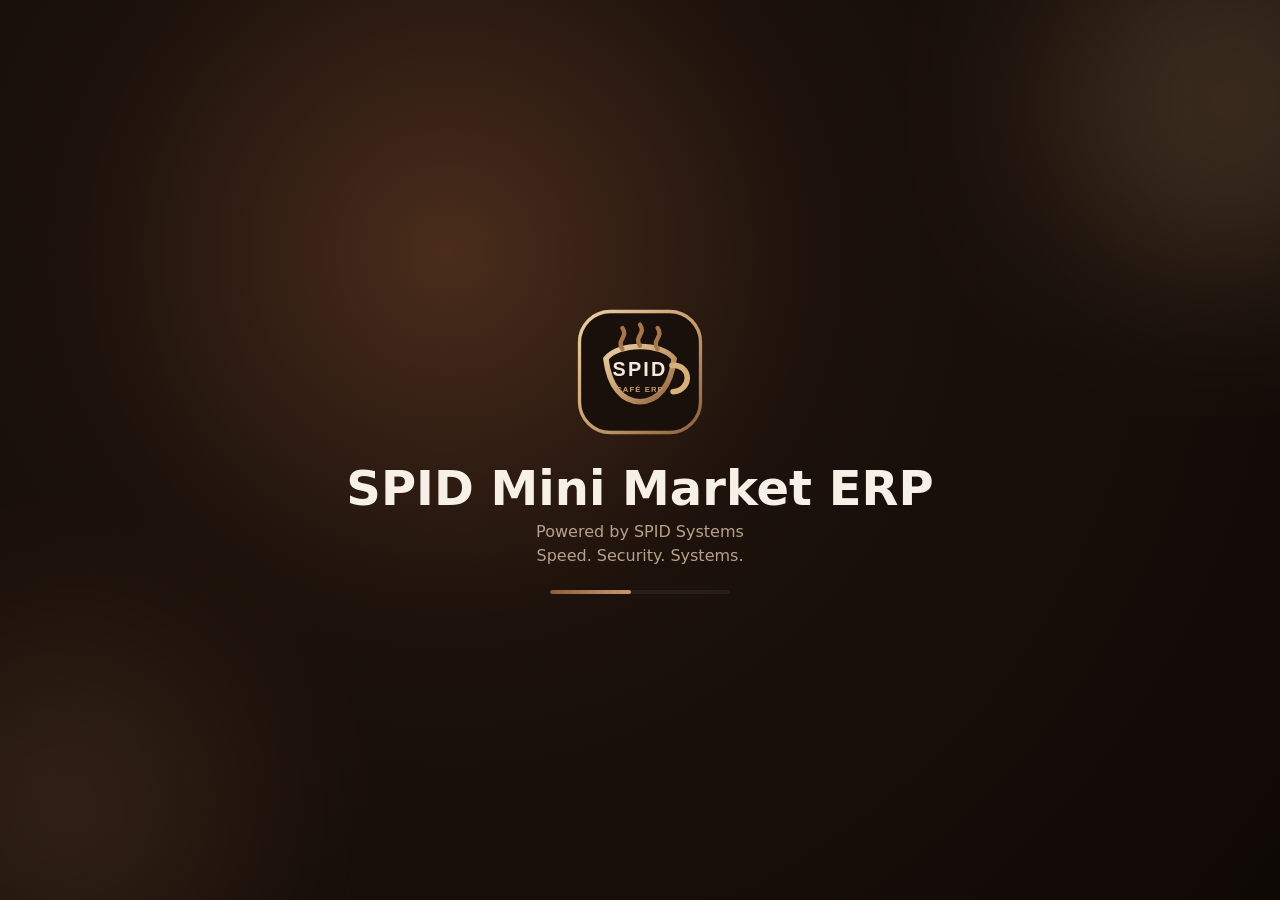
==== commit 274ce2a0: "feat: add safe Arabic English language switcher and RTL support" ====
--- a/demos/mini-market-erp/index.html
+++ b/demos/mini-market-erp/index.html
@@ -1,28 +1,35 @@
 <!doctype html>
-<html lang="ar" dir="rtl">
+<html lang="en">
 <head>
 <meta charset="utf-8">
 <meta name="viewport" content="width=device-width,initial-scale=1,viewport-fit=cover">
 <meta name="theme-color" content="#070b12">
-<title>نظام SPID لإدارة الكافيه</title>
+<title>SPID Mini Market ERP</title>
 <style>
 :root{--bg:#120b07;--panel:#1b120d;--panel2:#24170f;--line:#4d3527;--text:#f7f0e7;--muted:#b6a28c;--red:#6f4e37;--red2:#8b5e3c;--blue:#c49a6c;--green:#8fb996;--warn:#d7a86e;--danger:#d47b6b}
-*{box-sizing:border-box}html,body{هامش:0;min-height:100%;background:radial-gradient(circle at 85% 10%,#3a2519 0,transparent 26%),radial-gradient(circle at 10% 90%,#6f4e3722 0,transparent 28%),linear-gradient(135deg,#120b07,#1b100a 55%,#0e0805);background-attachment:fixed;color:var(--text);font-family:"Segoe UI",Tahoma,Arial,system-ui,sans-serif}button,input,select{font:inherit} body{direction:rtl;text-align:right} input,select{direction:rtl}.ltr{direction:ltr!important;text-align:right!important}button{cursor:pointer}.hidden{display:none!important}
-.screen{min-height:100vh}.splash{position:fixed;inset:0;z-index:1000;display:grid;place-منتجs:center;background:radial-gradient(circle at 35% 28%,#4a2d1c 0,#1c110b 36%,#0f0906 100%);overflow:hidden}.splash:before,.splash:after{content:"";position:absolute;width:360px;height:360px;border-radius:50%;filter:blur(85px);opacity:.22;animation:pulse 1.7s ease-in-out infinite alternate}.splash:before{background:#8b5e3c;left:-120px;bottom:-90px}.splash:after{background:#c49a6c;right:-130px;top:-80px}.splashbox{text-align:center;position:relative;z-index:2;padding:30px}.mark{width:132px;height:132px;هامش:auto;display:grid;place-منتجs:center;background:transparent}.mark img,.mark .spidCafeLogo{width:100%;height:100%;object-fit:contain;filter:drop-shadow(0 20px 40px #0008)}.splash h1{font-size:clamp(28px,5vw,48px);هامش:22px 0 6px}.splash p{هامش:5px;color:var(--muted)}.loader{width:180px;height:4px;background:#ffffff10;border-radius:999px;overflow:hidden;هامش:25px auto 0}.loader span{display:block;height:100%;width:45%;background:linear-gradient(90deg,var(--red2),var(--blue));border-radius:999px;animation:load 1.1s ease-in-out infinite}
+*{box-sizing:border-box}html,body{margin:0;min-height:100%;background:radial-gradient(circle at 85% 10%,#3a2519 0,transparent 26%),radial-gradient(circle at 10% 90%,#6f4e3722 0,transparent 28%),linear-gradient(135deg,#120b07,#1b100a 55%,#0e0805);background-attachment:fixed;color:var(--text);font-family:Inter,ui-sans-serif,system-ui,-apple-system,BlinkMacSystemFont,"Segoe UI",sans-serif}button,input,select{font:inherit}button{cursor:pointer}.hidden{display:none!important}
+.spidCafeLogo{width:100%;height:100%;display:block;object-fit:contain}
+.langToggle{min-width:88px;white-space:nowrap}
+html[dir="rtl"] body{direction:rtl;text-align:right;font-family:"Segoe UI",Tahoma,Arial,system-ui,sans-serif}
+html[dir="rtl"] input,html[dir="rtl"] select,html[dir="rtl"] textarea{direction:rtl;text-align:right}
+html[dir="rtl"] .rolecard,html[dir="rtl"] .nav button,html[dir="rtl"] .table th,html[dir="rtl"] .table td{text-align:right}
+html[dir="rtl"] .side{border-right:0;border-left:1px solid var(--line)}
+html[dir="rtl"] .receipt{direction:rtl;text-align:right}
+.screen{min-height:100vh}.splash{position:fixed;inset:0;z-index:1000;display:grid;place-items:center;background:radial-gradient(circle at 35% 28%,#4a2d1c 0,#1c110b 36%,#0f0906 100%);overflow:hidden}.splash:before,.splash:after{content:"";position:absolute;width:360px;height:360px;border-radius:50%;filter:blur(85px);opacity:.22;animation:pulse 1.7s ease-in-out infinite alternate}.splash:before{background:#8b5e3c;left:-120px;bottom:-90px}.splash:after{background:#c49a6c;right:-130px;top:-80px}.splashbox{text-align:center;position:relative;z-index:2;padding:30px}.mark{width:132px;height:132px;margin:auto;display:grid;place-items:center;background:transparent}.mark img{width:100%;height:100%;object-fit:contain;filter:drop-shadow(0 20px 40px #0008)}.splash h1{font-size:clamp(28px,5vw,48px);margin:22px 0 6px}.splash p{margin:5px;color:var(--muted)}.loader{width:180px;height:4px;background:#ffffff10;border-radius:999px;overflow:hidden;margin:25px auto 0}.loader span{display:block;height:100%;width:45%;background:linear-gradient(90deg,var(--red2),var(--blue));border-radius:999px;animation:load 1.1s ease-in-out infinite}
 @keyframes load{0%{transform:translateX(-110%)}100%{transform:translateX(340%)}}@keyframes pulse{to{transform:scale(1.2);opacity:.34}}
-.login{min-height:100vh;display:grid;grid-template-columns:1fr 1.08fr;background:radial-gradient(circle at 12% 20%,#4b2e2428 0,transparent 34%),linear-gradient(120deg,#120b07,#1c110b)}.loginbrand{padding:60px;display:flex;flex-direction:column;justify-content:space-between;border-right:1px solid var(--line);background:radial-gradient(circle at 20% 20%,#6f4e3733 0,transparent 34%),radial-gradient(circle at 80% 75%,#c49a6c18 0,transparent 30%)}.loginbrand h1{font-size:52px;line-height:1.03;هامش:20px 0}.loginbrand .bigmark{width:105px;height:105px;display:grid;place-منتجs:center}.loginbrand .bigmark img,.loginbrand .bigmark .spidCafeLogo{width:100%;height:100%;object-fit:contain;filter:drop-shadow(0 16px 28px #0007)}.loginpanel{padding:50px;display:flex;align-منتجs:center}.authbox{width:min(680px,100%);هامش:auto}.eyebrow{font-size:12px;letter-spacing:3px;color:var(--blue);font-weight:800}.authbox h2{font-size:36px;هامش:8px 0}.muted{color:var(--muted)}.roles{display:grid;grid-template-columns:repeat(2,1fr);gap:12px;هامش:24px 0}.rolecard{background:var(--panel);border:1px solid var(--line);color:var(--text);padding:18px;text-align:right;border-radius:17px;transition:.18s}.rolecard:hover,.rolecard.active{border-color:var(--blue);background:#2b1c13;box-shadow:0 0 0 1px #c49a6c35}.roleicon{font-size:24px;هامش-bottom:9px}.rolecard b{display:block;font-size:16px}.rolecard small{display:block;color:var(--muted);هامش-top:5px;line-height:1.4}.formgrid{display:grid;grid-template-columns:1fr 1fr;gap:12px}.field{هامش:10px 0}.field label{display:block;color:#aeb9c9;font-size:12px;هامش-bottom:7px}.input{width:100%;border:1px solid var(--line);background:#0b121c;color:var(--text);padding:12px 13px;border-radius:11px;outline:none}.input:focus{border-color:var(--blue)}.passwrap{position:relative}.passwrap .input{padding-right:80px}.ghostlink{border:0;background:none;color:var(--blue);padding:0}.passbtn{position:absolute;right:8px;top:50%;transform:translateY(-50%);border:0;background:none;color:#9eacc0}.loginrow{display:flex;justify-content:space-between;gap:12px;align-منتجs:center;هامش:9px 0 18px}.btn{border:1px solid #5a3f2e;background:#2a1c13;color:#f7f0e7;padding:10px 13px;border-radius:11px}.btn:hover{filter:brightness(1.12)}.primary{background:linear-gradient(145deg,#7a5237,#4b2e24);border-color:#9b6d49}.blue{background:#6f4e37;border-color:#a87449}.danger{background:#35151a;border-color:#74313b;color:#ff9ca2}.success{background:#123b31;border-color:#246c58;color:#7ae6bd}.full{width:100%}.demobox{هامش-top:14px;padding:12px;border:1px dashed #31445b;border-radius:12px;color:var(--muted);font-size:12px}
-.app{display:grid;grid-template-columns:245px 1fr;min-height:100vh}.side{background:linear-gradient(180deg,#1a100b,#120b07);border-right:1px solid var(--line);padding:18px;position:sticky;top:0;height:100vh}.brand{display:flex;align-منتجs:center;gap:10px;هامش-bottom:22px}.brand .miniLogo{width:48px;height:48px;display:grid;place-منتجs:center}.brand .miniLogo img,.brand .miniLogo .spidCafeLogo{width:100%;height:100%;object-fit:contain;filter:drop-shadow(0 8px 14px #0007)}.nav button{display:flex;align-منتجs:center;gap:9px;width:100%;border:0;background:transparent;color:#b6c1d2;padding:11px 12px;border-radius:10px;text-align:right;هامش:3px 0}.nav button:hover,.nav button.on{background:linear-gradient(90deg,#3c281b,#2b1b12);color:#fff;box-shadow:inset 3px 0 0 #c49a6c}.sidefoot{position:absolute;bottom:16px;left:18px;right:18px;color:#69778a;font-size:11px;line-height:1.5}.main{min-width:0}.top{height:72px;border-bottom:1px solid var(--line);display:flex;align-منتجs:center;justify-content:space-between;padding:0 22px;position:sticky;top:0;z-index:50;background:#140d09ee;backdrop-filter:blur(14px)}.userbox{display:flex;align-منتجs:center;gap:10px}.avatar{width:36px;height:36px;border-radius:12px;background:#1b2c40;display:grid;place-منتجs:center;font-weight:800}.pill{display:inline-flex;gap:5px;align-منتجs:center;padding:5px 9px;border-radius:999px;background:#172435;border:1px solid #2b3c52;font-size:11px}.content{padding:22px;min-height:calc(100vh - 72px);background:radial-gradient(circle at 92% 4%,#6f4e3724 0,transparent 25%),radial-gradient(circle at 8% 88%,#c49a6c10 0,transparent 22%)}.grid{display:grid;gap:14px}.kpis{grid-template-columns:repeat(5,1fr)}.two{grid-template-columns:1.35fr 1fr}.three{grid-template-columns:repeat(3,1fr)}.four{grid-template-columns:repeat(4,1fr)}.card{background:linear-gradient(180deg,#24170f,#1a100b);border:1px solid var(--line);border-radius:17px;padding:16px;box-shadow:0 18px 45px #00000035}.kpi b{display:block;font-size:25px;هامش:7px 0}.green{color:var(--green)}.red{color:var(--danger)}.warn{color:var(--warn)}.toolbar{display:flex;justify-content:space-between;align-منتجs:center;gap:10px;هامش-bottom:14px}.actions{display:flex;gap:8px;flex-wrap:wrap}.tablewrap{overflow:auto}.table{width:100%;border-collapse:collapse;min-width:720px}.table th,.table td{padding:11px;border-bottom:1px solid var(--line);text-align:right}.table th{font-size:11px;letter-spacing:1.2px;color:#8392a7}.status{padding:4px 8px;border-radius:999px;background:#1b2939;font-size:11px}.products{display:grid;grid-template-columns:repeat(4,1fr);gap:12px}.product{padding:0;overflow:hidden}.product img{width:100%;height:120px;object-fit:cover;background:#101822}.product .p{padding:12px}.pos{display:grid;grid-template-columns:1fr 355px;gap:14px}.cart{position:sticky;top:89px}.line{display:flex;justify-content:space-between;gap:10px;align-منتجs:center;padding:9px 0;border-bottom:1px solid var(--line)}.qty{display:flex;align-منتجs:center;gap:7px}.qty button{width:28px;height:28px;border-radius:8px;border:1px solid #32465e;background:#172333;color:white}.notice{padding:12px 14px;border:1px solid #7d5a3e;background:#2a1b12;border-radius:12px;هامش-bottom:14px}.hrcards{display:grid;grid-template-columns:repeat(3,1fr);gap:12px}.storefront{max-width:1180px;هامش:auto;padding:18px}.storetop{display:flex;justify-content:space-between;align-منتجs:center;gap:12px;هامش-bottom:18px}.storegrid{display:grid;grid-template-columns:repeat(4,1fr);gap:14px}.customerbar{position:sticky;bottom:12px;هامش:20px auto;width:min(680px,calc(100% - 24px));background:#111c2a;border:1px solid var(--line);box-shadow:0 20px 60px #000b;border-radius:16px;padding:12px;display:flex;align-منتجs:center;justify-content:space-between;gap:10px}.countinput{width:90px}.access{max-width:600px;هامش:70px auto;text-align:center}.mobile{display:none}
-.modalback{position:fixed;inset:0;z-index:500;background:#000a;display:grid;place-منتجs:center;padding:18px}.modal{width:min(620px,100%);max-height:90vh;overflow:auto;background:#1c120d;border:1px solid #5a3e2c;border-radius:20px;padding:20px;box-shadow:0 35px 100px #000}.modal h3{هامش:0 0 14px}.modalfoot{display:flex;justify-content:flex-end;gap:8px;هامش-top:16px}.receipt{background:#fff;color:#111;border-radius:14px;padding:22px;max-width:420px;هامش:10px auto;font-family:Tahoma,Arial,sans-serif;direction:rtl;text-align:right}.receiptbrand{text-align:center;border-bottom:2px dashed #ccc;padding-bottom:14px;هامش-bottom:14px}.receiptlogo,.receiptbrand .spidCafeLogo{width:76px;height:76px;هامش:0 auto 8px;display:block;object-fit:contain}.receiptmeta{font-size:12px;line-height:1.7}.receiptline{display:grid;grid-template-columns:1fr 54px 74px;gap:8px;padding:7px 0;border-bottom:1px dashed #ddd;font-size:12px}.receipttotals{هامش-top:12px}.receipttotals div{display:flex;justify-content:space-between;padding:5px 0}.receipttotals .grand{font-size:18px;font-weight:800;border-top:2px solid #111;هامش-top:6px;padding-top:10px}.receiptfoot{text-align:center;font-size:11px;color:#666;border-top:1px dashed #ccc;هامش-top:14px;padding-top:12px}.scannerbox{position:relative;overflow:hidden;border-radius:16px;background:#05080d;border:1px solid #30445c;aspect-ratio:4/3;هامش:12px 0}.scannerbox video{width:100%;height:100%;object-fit:cover;display:block}.scannerframe{position:absolute;inset:16%;border:2px solid var(--blue);border-radius:18px;box-shadow:0 0 0 999px #0005}.scannerline{position:absolute;left:18%;right:18%;top:20%;height:2px;background:linear-gradient(90deg,transparent,var(--blue),transparent);box-shadow:0 0 14px var(--blue);animation:scanline 1.8s ease-in-out infinite alternate}.qrthumb{width:180px;max-width:70%;background:#fff;padding:10px;border-radius:14px;هامش:8px auto;display:block}@keyframes scanline{to{top:78%}}.toast{position:fixed;z-index:800;right:18px;top:88px;padding:11px 14px;background:#2a1b12;border:1px solid #6e4b34;border-radius:11px;opacity:0;pointer-events:none;transform:translateY(-8px);transition:.2s}.toast.show{opacity:1;transform:none}
-@media(max-width:1050px){.login{grid-template-columns:1fr}.loginbrand{display:none}.loginpanel{padding:28px 18px}.app{grid-template-columns:1fr}.side{position:fixed;right:-270px;left:auto;width:245px;z-index:200;transition:.2s}.side.open{right:0;left:auto}.mobile{display:inline-flex}.kpis{grid-template-columns:repeat(2,1fr)}.two,.pos{grid-template-columns:1fr}.products,.storegrid{grid-template-columns:repeat(3,1fr)}.hrcards{grid-template-columns:repeat(2,1fr)}.cart{position:static}}@media(max-width:650px){.authbox h2{font-size:30px}.roles{grid-template-columns:repeat(2,1fr)}.rolecard{padding:14px}.formgrid{grid-template-columns:1fr}.content{padding:12px}.kpis,.three,.four{grid-template-columns:1fr}.products,.storegrid,.hrcards{grid-template-columns:repeat(2,1fr)}.top{padding:0 12px}.top .desktopname{display:none}.table{min-width:650px}.storefront{padding:12px}.customerbar{bottom:8px}}
+.login{min-height:100vh;display:grid;grid-template-columns:1fr 1.08fr;background:radial-gradient(circle at 12% 20%,#4b2e2428 0,transparent 34%),linear-gradient(120deg,#120b07,#1c110b)}.loginbrand{padding:60px;display:flex;flex-direction:column;justify-content:space-between;border-right:1px solid var(--line);background:radial-gradient(circle at 20% 20%,#6f4e3733 0,transparent 34%),radial-gradient(circle at 80% 75%,#c49a6c18 0,transparent 30%)}.loginbrand h1{font-size:52px;line-height:1.03;margin:20px 0}.loginbrand .bigmark{width:105px;height:105px;display:grid;place-items:center}.loginbrand .bigmark img{width:100%;height:100%;object-fit:contain;filter:drop-shadow(0 16px 28px #0007)}.loginpanel{padding:50px;display:flex;align-items:center}.authbox{width:min(680px,100%);margin:auto}.eyebrow{font-size:12px;letter-spacing:3px;color:var(--blue);font-weight:800}.authbox h2{font-size:36px;margin:8px 0}.muted{color:var(--muted)}.roles{display:grid;grid-template-columns:repeat(2,1fr);gap:12px;margin:24px 0}.rolecard{background:var(--panel);border:1px solid var(--line);color:var(--text);padding:18px;text-align:left;border-radius:17px;transition:.18s}.rolecard:hover,.rolecard.active{border-color:var(--blue);background:#2b1c13;box-shadow:0 0 0 1px #c49a6c35}.roleicon{font-size:24px;margin-bottom:9px}.rolecard b{display:block;font-size:16px}.rolecard small{display:block;color:var(--muted);margin-top:5px;line-height:1.4}.formgrid{display:grid;grid-template-columns:1fr 1fr;gap:12px}.field{margin:10px 0}.field label{display:block;color:#aeb9c9;font-size:12px;margin-bottom:7px}.input{width:100%;border:1px solid var(--line);background:#0b121c;color:var(--text);padding:12px 13px;border-radius:11px;outline:none}.input:focus{border-color:var(--blue)}.passwrap{position:relative}.passwrap .input{padding-right:80px}.ghostlink{border:0;background:none;color:var(--blue);padding:0}.passbtn{position:absolute;right:8px;top:50%;transform:translateY(-50%);border:0;background:none;color:#9eacc0}.loginrow{display:flex;justify-content:space-between;gap:12px;align-items:center;margin:9px 0 18px}.btn{border:1px solid #5a3f2e;background:#2a1c13;color:#f7f0e7;padding:10px 13px;border-radius:11px}.btn:hover{filter:brightness(1.12)}.primary{background:linear-gradient(145deg,#7a5237,#4b2e24);border-color:#9b6d49}.blue{background:#6f4e37;border-color:#a87449}.danger{background:#35151a;border-color:#74313b;color:#ff9ca2}.success{background:#123b31;border-color:#246c58;color:#7ae6bd}.full{width:100%}.demobox{margin-top:14px;padding:12px;border:1px dashed #31445b;border-radius:12px;color:var(--muted);font-size:12px}
+.app{display:grid;grid-template-columns:245px 1fr;min-height:100vh}.side{background:linear-gradient(180deg,#1a100b,#120b07);border-right:1px solid var(--line);padding:18px;position:sticky;top:0;height:100vh}.brand{display:flex;align-items:center;gap:10px;margin-bottom:22px}.brand .miniLogo{width:48px;height:48px;display:grid;place-items:center}.brand .miniLogo img{width:100%;height:100%;object-fit:contain;filter:drop-shadow(0 8px 14px #0007)}.nav button{display:flex;align-items:center;gap:9px;width:100%;border:0;background:transparent;color:#b6c1d2;padding:11px 12px;border-radius:10px;text-align:left;margin:3px 0}.nav button:hover,.nav button.on{background:linear-gradient(90deg,#3c281b,#2b1b12);color:#fff;box-shadow:inset 3px 0 0 #c49a6c}.sidefoot{position:absolute;bottom:16px;left:18px;right:18px;color:#69778a;font-size:11px;line-height:1.5}.main{min-width:0}.top{height:72px;border-bottom:1px solid var(--line);display:flex;align-items:center;justify-content:space-between;padding:0 22px;position:sticky;top:0;z-index:50;background:#140d09ee;backdrop-filter:blur(14px)}.userbox{display:flex;align-items:center;gap:10px}.avatar{width:36px;height:36px;border-radius:12px;background:#1b2c40;display:grid;place-items:center;font-weight:800}.pill{display:inline-flex;gap:5px;align-items:center;padding:5px 9px;border-radius:999px;background:#172435;border:1px solid #2b3c52;font-size:11px}.content{padding:22px;min-height:calc(100vh - 72px);background:radial-gradient(circle at 92% 4%,#6f4e3724 0,transparent 25%),radial-gradient(circle at 8% 88%,#c49a6c10 0,transparent 22%)}.grid{display:grid;gap:14px}.kpis{grid-template-columns:repeat(5,1fr)}.two{grid-template-columns:1.35fr 1fr}.three{grid-template-columns:repeat(3,1fr)}.four{grid-template-columns:repeat(4,1fr)}.card{background:linear-gradient(180deg,#24170f,#1a100b);border:1px solid var(--line);border-radius:17px;padding:16px;box-shadow:0 18px 45px #00000035}.kpi b{display:block;font-size:25px;margin:7px 0}.green{color:var(--green)}.red{color:var(--danger)}.warn{color:var(--warn)}.toolbar{display:flex;justify-content:space-between;align-items:center;gap:10px;margin-bottom:14px}.actions{display:flex;gap:8px;flex-wrap:wrap}.tablewrap{overflow:auto}.table{width:100%;border-collapse:collapse;min-width:720px}.table th,.table td{padding:11px;border-bottom:1px solid var(--line);text-align:left}.table th{font-size:11px;letter-spacing:1.2px;color:#8392a7}.status{padding:4px 8px;border-radius:999px;background:#1b2939;font-size:11px}.products{display:grid;grid-template-columns:repeat(4,1fr);gap:12px}.product{padding:0;overflow:hidden}.product img{width:100%;height:120px;object-fit:cover;background:#101822}.product .p{padding:12px}.pos{display:grid;grid-template-columns:1fr 355px;gap:14px}.cart{position:sticky;top:89px}.line{display:flex;justify-content:space-between;gap:10px;align-items:center;padding:9px 0;border-bottom:1px solid var(--line)}.qty{display:flex;align-items:center;gap:7px}.qty button{width:28px;height:28px;border-radius:8px;border:1px solid #32465e;background:#172333;color:white}.notice{padding:12px 14px;border:1px solid #7d5a3e;background:#2a1b12;border-radius:12px;margin-bottom:14px}.hrcards{display:grid;grid-template-columns:repeat(3,1fr);gap:12px}.storefront{max-width:1180px;margin:auto;padding:18px}.storetop{display:flex;justify-content:space-between;align-items:center;gap:12px;margin-bottom:18px}.storegrid{display:grid;grid-template-columns:repeat(4,1fr);gap:14px}.customerbar{position:sticky;bottom:12px;margin:20px auto;width:min(680px,calc(100% - 24px));background:#111c2a;border:1px solid var(--line);box-shadow:0 20px 60px #000b;border-radius:16px;padding:12px;display:flex;align-items:center;justify-content:space-between;gap:10px}.countinput{width:90px}.access{max-width:600px;margin:70px auto;text-align:center}.mobile{display:none}
+.modalback{position:fixed;inset:0;z-index:500;background:#000a;display:grid;place-items:center;padding:18px}.modal{width:min(620px,100%);max-height:90vh;overflow:auto;background:#1c120d;border:1px solid #5a3e2c;border-radius:20px;padding:20px;box-shadow:0 35px 100px #000}.modal h3{margin:0 0 14px}.modalfoot{display:flex;justify-content:flex-end;gap:8px;margin-top:16px}.receipt{background:#fff;color:#111;border-radius:14px;padding:22px;max-width:420px;margin:10px auto;font-family:Arial,sans-serif}.receiptbrand{text-align:center;border-bottom:2px dashed #ccc;padding-bottom:14px;margin-bottom:14px}.receiptlogo{width:76px;height:76px;margin:0 auto 8px;display:block;object-fit:contain}.receiptmeta{font-size:12px;line-height:1.7}.receiptline{display:grid;grid-template-columns:1fr 54px 74px;gap:8px;padding:7px 0;border-bottom:1px dashed #ddd;font-size:12px}.receipttotals{margin-top:12px}.receipttotals div{display:flex;justify-content:space-between;padding:5px 0}.receipttotals .grand{font-size:18px;font-weight:800;border-top:2px solid #111;margin-top:6px;padding-top:10px}.receiptfoot{text-align:center;font-size:11px;color:#666;border-top:1px dashed #ccc;margin-top:14px;padding-top:12px}.scannerbox{position:relative;overflow:hidden;border-radius:16px;background:#05080d;border:1px solid #30445c;aspect-ratio:4/3;margin:12px 0}.scannerbox video{width:100%;height:100%;object-fit:cover;display:block}.scannerframe{position:absolute;inset:16%;border:2px solid var(--blue);border-radius:18px;box-shadow:0 0 0 999px #0005}.scannerline{position:absolute;left:18%;right:18%;top:20%;height:2px;background:linear-gradient(90deg,transparent,var(--blue),transparent);box-shadow:0 0 14px var(--blue);animation:scanline 1.8s ease-in-out infinite alternate}.qrthumb{width:180px;max-width:70%;background:#fff;padding:10px;border-radius:14px;margin:8px auto;display:block}@keyframes scanline{to{top:78%}}.toast{position:fixed;z-index:800;right:18px;top:88px;padding:11px 14px;background:#2a1b12;border:1px solid #6e4b34;border-radius:11px;opacity:0;pointer-events:none;transform:translateY(-8px);transition:.2s}.toast.show{opacity:1;transform:none}
+@media(max-width:1050px){.login{grid-template-columns:1fr}.loginbrand{display:none}.loginpanel{padding:28px 18px}.app{grid-template-columns:1fr}.side{position:fixed;left:-270px;width:245px;z-index:200;transition:.2s}.side.open{left:0}html[dir="rtl"] .side{right:-270px;left:auto}html[dir="rtl"] .side.open{right:0;left:auto}.mobile{display:inline-flex}.kpis{grid-template-columns:repeat(2,1fr)}.two,.pos{grid-template-columns:1fr}.products,.storegrid{grid-template-columns:repeat(3,1fr)}.hrcards{grid-template-columns:repeat(2,1fr)}.cart{position:static}}@media(max-width:650px){.authbox h2{font-size:30px}.roles{grid-template-columns:repeat(2,1fr)}.rolecard{padding:14px}.formgrid{grid-template-columns:1fr}.content{padding:12px}.kpis,.three,.four{grid-template-columns:1fr}.products,.storegrid,.hrcards{grid-template-columns:repeat(2,1fr)}.top{padding:0 12px}.top .desktopname{display:none}.table{min-width:650px}.storefront{padding:12px}.customerbar{bottom:8px}}
 </style>
 </head>
 <body>
 <div id="splash" class="splash">
   <div class="splashbox">
-    <div class="mark"><svg class="spidCafeLogo" viewBox="0 0 120 120" xmlns="http://www.w3.org/2000/svg" aria-label="SPID Café"><defs><linearGradient id="cg" x1="0" y1="0" x2="1" y2="1"><stop stop-color="#d8b07a"/><stop offset="1" stop-color="#8b5e3c"/></linearGradient></defs><circle cx="60" cy="60" r="55" fill="#1a100b" stroke="url(#cg)" stroke-width="3"/><path d="M31 48c9-17 49-17 58 0-3 23-14 39-29 39S34 71 31 48Z" fill="none" stroke="#d8b07a" stroke-width="5" stroke-linejoin="round"/><path d="M88 54c18-2 19 22 2 24" fill="none" stroke="#d8b07a" stroke-width="5" stroke-linecap="round"/><path d="M45 39c-7-9 6-11 0-20M60 36c-7-9 6-11 0-20M75 39c-7-9 6-11 0-20" fill="none" stroke="#a87449" stroke-width="4" stroke-linecap="round"/><text x="60" y="64" text-anchor="middle" fill="#f3e9dd" font-family="Arial,sans-serif" font-size="18" font-weight="900" letter-spacing="2">SPID</text><text x="60" y="78" text-anchor="middle" fill="#c49a6c" font-family="Arial,sans-serif" font-size="7" font-weight="700" letter-spacing="1.2">CAFÉ ERP</text></svg></div>
-    <h1>نظام SPID لإدارة الكافيه</h1>
-    <p>تطوير SPID Systems</p>
-    <p>سرعة. أمان. أنظمة.</p>
+    <div class="mark"><svg class="spidCafeLogo" viewBox="0 0 120 120" xmlns="http://www.w3.org/2000/svg" aria-label="SPID Café"><defs><linearGradient id="coffeeGold" x1="0" y1="0" x2="1" y2="1"><stop stop-color="#ead0a3"/><stop offset=".55" stop-color="#c49a6c"/><stop offset="1" stop-color="#8b5e3c"/></linearGradient></defs><rect x="5" y="5" width="110" height="110" rx="28" fill="#1a100b" stroke="url(#coffeeGold)" stroke-width="3"/><path d="M29 48c11-15 51-15 62 0-3 25-15 39-31 39S32 73 29 48Z" fill="none" stroke="url(#coffeeGold)" stroke-width="5"/><path d="M89 54c18-1 19 22 1 24" fill="none" stroke="#d8b07a" stroke-width="5" stroke-linecap="round"/><path d="M44 39c-6-8 6-11 0-19M60 36c-6-8 6-11 0-19M76 39c-6-8 6-11 0-19" fill="none" stroke="#a87449" stroke-width="4" stroke-linecap="round"/><text x="60" y="64" text-anchor="middle" fill="#f3e9dd" font-family="Arial,sans-serif" font-size="18" font-weight="900" letter-spacing="2">SPID</text><text x="60" y="78" text-anchor="middle" fill="#c49a6c" font-family="Arial,sans-serif" font-size="7" font-weight="700" letter-spacing="1">CAFÉ ERP</text></svg></div>
+    <h1>SPID Mini Market ERP</h1>
+    <p>Powered by SPID Systems</p>
+    <p>Speed. Security. Systems.</p>
     <div class="loader"><span></span></div>
   </div>
 </div>
@@ -30,25 +37,26 @@
 <section id="loginScreen" class="login hidden">
   <div class="loginbrand">
     <div>
-      <div class="bigmark"><svg class="spidCafeLogo" viewBox="0 0 120 120" xmlns="http://www.w3.org/2000/svg" aria-label="SPID Café"><defs><linearGradient id="cg" x1="0" y1="0" x2="1" y2="1"><stop stop-color="#d8b07a"/><stop offset="1" stop-color="#8b5e3c"/></linearGradient></defs><circle cx="60" cy="60" r="55" fill="#1a100b" stroke="url(#cg)" stroke-width="3"/><path d="M31 48c9-17 49-17 58 0-3 23-14 39-29 39S34 71 31 48Z" fill="none" stroke="#d8b07a" stroke-width="5" stroke-linejoin="round"/><path d="M88 54c18-2 19 22 2 24" fill="none" stroke="#d8b07a" stroke-width="5" stroke-linecap="round"/><path d="M45 39c-7-9 6-11 0-20M60 36c-7-9 6-11 0-20M75 39c-7-9 6-11 0-20" fill="none" stroke="#a87449" stroke-width="4" stroke-linecap="round"/><text x="60" y="64" text-anchor="middle" fill="#f3e9dd" font-family="Arial,sans-serif" font-size="18" font-weight="900" letter-spacing="2">SPID</text><text x="60" y="78" text-anchor="middle" fill="#c49a6c" font-family="Arial,sans-serif" font-size="7" font-weight="700" letter-spacing="1.2">CAFÉ ERP</text></svg></div>
-      <h1>شغّل الكافيه.<br>وتحكّم في كل التفاصيل.</h1>
-      <p class="muted">نظام ERP متكامل لإدارة المبيعات والمخزون والموظفين والحسابات وطلبات العملاء.</p>
+      <div class="bigmark"><svg class="spidCafeLogo" viewBox="0 0 120 120" xmlns="http://www.w3.org/2000/svg" aria-label="SPID Café"><defs><linearGradient id="coffeeGold" x1="0" y1="0" x2="1" y2="1"><stop stop-color="#ead0a3"/><stop offset=".55" stop-color="#c49a6c"/><stop offset="1" stop-color="#8b5e3c"/></linearGradient></defs><rect x="5" y="5" width="110" height="110" rx="28" fill="#1a100b" stroke="url(#coffeeGold)" stroke-width="3"/><path d="M29 48c11-15 51-15 62 0-3 25-15 39-31 39S32 73 29 48Z" fill="none" stroke="url(#coffeeGold)" stroke-width="5"/><path d="M89 54c18-1 19 22 1 24" fill="none" stroke="#d8b07a" stroke-width="5" stroke-linecap="round"/><path d="M44 39c-6-8 6-11 0-19M60 36c-6-8 6-11 0-19M76 39c-6-8 6-11 0-19" fill="none" stroke="#a87449" stroke-width="4" stroke-linecap="round"/><text x="60" y="64" text-anchor="middle" fill="#f3e9dd" font-family="Arial,sans-serif" font-size="18" font-weight="900" letter-spacing="2">SPID</text><text x="60" y="78" text-anchor="middle" fill="#c49a6c" font-family="Arial,sans-serif" font-size="7" font-weight="700" letter-spacing="1">CAFÉ ERP</text></svg></div>
+      <h1>Run the store.<br>Control the business.</h1>
+      <p class="muted">One connected mini-market ERP demo for sales, inventory, people, cash and customer orders.</p>
     </div>
-    <div class="muted">SPID Systems — سرعة. أمان. أنظمة.<br>فرع القاهرة التجريبي · جنيه مصري · ضريبة 14%</div>
+    <div class="muted">SPID Systems — Speed. Security. Systems.<br>Cairo Demo Branch · EGP · VAT 14%</div>
   </div>
   <div class="loginpanel">
     <div class="authbox">
-      <div class="eyebrow">نظام SPID لإدارة الكافيه</div>
-      <h2>تسجيل الدخول إلى النظام</h2>
-      <p class="muted">اختر نوع الحساب. كل مستخدم يشاهد فقط الأدوات المسموح له باستخدامها.</p>
+      <div class="toolbar" style="margin-bottom:18px"><span></span><button class="btn langToggle" data-lang-ignore onclick="toggleLanguage()">العربية</button></div>
+      <div class="eyebrow">SPID MINI MARKET ERP</div>
+      <h2>Sign in to your workspace</h2>
+      <p class="muted">Choose your role. Each account only sees the tools it is allowed to use.</p>
       <div class="roles" id="roleCards"></div>
       <div id="loginForm" class="hidden">
         <div class="formgrid">
-          <div class="field"><label>البريد الإلكتروني / اسم المستخدم</label><input id="loginالمستخدم" class="input" autocomplete="username"></div>
-          <div class="field"><label>كلمة المرور</label><div class="passwrap"><input id="loginPass" class="input" type="password" autocomplete="current-password"><button class="passbtn" type="button" onclick="togglePass()">إظهار</button></div></div>
+          <div class="field"><label>Email / Username</label><input id="loginUser" class="input" autocomplete="username"></div>
+          <div class="field"><label>Password</label><div class="passwrap"><input id="loginPass" class="input" type="password" autocomplete="current-password"><button class="passbtn" type="button" onclick="togglePass()">Show</button></div></div>
         </div>
-        <div class="loginrow"><label class="muted"><input type="checkbox" id="remember" checked> تذكرني</label><button class="ghostlink" onclick="toast('تم إرسال رابط تجريبي لإعادة تعيين كلمة المرور')">نسيت كلمة المرور؟</button></div>
-        <div class="actions"><button class="btn primary" style="flex:1" onclick="signIn()">تسجيل الدخول</button><button class="btn" style="flex:1" onclick="demoLogin()">الدخول للتجربة</button></div>
+        <div class="loginrow"><label class="muted"><input type="checkbox" id="remember" checked> Remember me</label><button class="ghostlink" onclick="toast('Demo password reset link sent')">Forgot password?</button></div>
+        <div class="actions"><button class="btn primary" style="flex:1" onclick="signIn()">Sign In</button><button class="btn" style="flex:1" onclick="demoLogin()">Continue as Demo</button></div>
         <div class="demobox" id="demoCreds"></div>
       </div>
     </div>
@@ -57,14 +65,14 @@
 
 <section id="appScreen" class="app hidden">
   <aside class="side" id="side">
-    <div class="brand"><div class="miniLogo"><svg class="spidCafeLogo" viewBox="0 0 120 120" xmlns="http://www.w3.org/2000/svg" aria-label="SPID Café"><defs><linearGradient id="cg" x1="0" y1="0" x2="1" y2="1"><stop stop-color="#d8b07a"/><stop offset="1" stop-color="#8b5e3c"/></linearGradient></defs><circle cx="60" cy="60" r="55" fill="#1a100b" stroke="url(#cg)" stroke-width="3"/><path d="M31 48c9-17 49-17 58 0-3 23-14 39-29 39S34 71 31 48Z" fill="none" stroke="#d8b07a" stroke-width="5" stroke-linejoin="round"/><path d="M88 54c18-2 19 22 2 24" fill="none" stroke="#d8b07a" stroke-width="5" stroke-linecap="round"/><path d="M45 39c-7-9 6-11 0-20M60 36c-7-9 6-11 0-20M75 39c-7-9 6-11 0-20" fill="none" stroke="#a87449" stroke-width="4" stroke-linecap="round"/><text x="60" y="64" text-anchor="middle" fill="#f3e9dd" font-family="Arial,sans-serif" font-size="18" font-weight="900" letter-spacing="2">SPID</text><text x="60" y="78" text-anchor="middle" fill="#c49a6c" font-family="Arial,sans-serif" font-size="7" font-weight="700" letter-spacing="1.2">CAFÉ ERP</text></svg></div><div><b>SPID Systems</b><div class="muted">نظام إدارة الكافيه</div></div></div>
+    <div class="brand"><div class="miniLogo"><svg class="spidCafeLogo" viewBox="0 0 120 120" xmlns="http://www.w3.org/2000/svg" aria-label="SPID Café"><defs><linearGradient id="coffeeGold" x1="0" y1="0" x2="1" y2="1"><stop stop-color="#ead0a3"/><stop offset=".55" stop-color="#c49a6c"/><stop offset="1" stop-color="#8b5e3c"/></linearGradient></defs><rect x="5" y="5" width="110" height="110" rx="28" fill="#1a100b" stroke="url(#coffeeGold)" stroke-width="3"/><path d="M29 48c11-15 51-15 62 0-3 25-15 39-31 39S32 73 29 48Z" fill="none" stroke="url(#coffeeGold)" stroke-width="5"/><path d="M89 54c18-1 19 22 1 24" fill="none" stroke="#d8b07a" stroke-width="5" stroke-linecap="round"/><path d="M44 39c-6-8 6-11 0-19M60 36c-6-8 6-11 0-19M76 39c-6-8 6-11 0-19" fill="none" stroke="#a87449" stroke-width="4" stroke-linecap="round"/><text x="60" y="64" text-anchor="middle" fill="#f3e9dd" font-family="Arial,sans-serif" font-size="18" font-weight="900" letter-spacing="2">SPID</text><text x="60" y="78" text-anchor="middle" fill="#c49a6c" font-family="Arial,sans-serif" font-size="7" font-weight="700" letter-spacing="1">CAFÉ ERP</text></svg></div><div><b>SPID Systems</b><div class="muted">Mini Market ERP</div></div></div>
     <nav id="nav" class="nav"></nav>
-    <div class="sidefoot">فرع القاهرة التجريبي<br>وضع تجريبي · بيانات محلية<br>SPID — سرعة. أمان. أنظمة.</div>
+    <div class="sidefoot">Cairo Demo Branch<br>Demo Mode · Local Data<br>SPID — Speed. Security. Systems.</div>
   </aside>
   <main class="main">
     <header class="top">
-      <div style="display:flex;gap:10px;align-منتجs:center"><button class="btn mobile" onclick="side.classList.toggle('open')">☰</button><div><b id="pageTitle">لوحة التحكم</b><div class="muted" id="pageSub">نظرة مباشرة على النشاط</div></div></div>
-      <div class="userbox"><span id="roleBadge" class="pill"></span><div class="avatar" id="avatar">U</div><div class="desktopname"><b id="userName"></b><div class="muted" style="font-size:11px">فرع القاهرة التجريبي</div></div><button class="btn" onclick="logout()">تسجيل الخروج</button></div>
+      <div style="display:flex;gap:10px;align-items:center"><button class="btn mobile" onclick="side.classList.toggle('open')">☰</button><div><b id="pageTitle">Dashboard</b><div class="muted" id="pageSub">Live business overview</div></div></div>
+      <div class="userbox"><button class="btn langToggle" data-lang-ignore onclick="toggleLanguage()">العربية</button><span id="roleBadge" class="pill"></span><div class="avatar" id="avatar">U</div><div class="desktopname"><b id="userName"></b><div class="muted" style="font-size:11px">Cairo Demo Branch</div></div><button class="btn" onclick="logout()">Logout</button></div>
     </header>
     <div id="content" class="content"></div>
   </main>
@@ -72,10 +80,10 @@
 
 <section id="customerScreen" class="screen hidden">
   <div class="storefront">
-    <div class="storetop"><div><div class="eyebrow">SPID CAFÉ</div><h2 style="هامش:5px 0">طلبات العملاء</h2><div class="muted">اطلب من موبايلك · فرع القاهرة التجريبي</div></div><div class="actions"><span class="pill">عميل</span><button class="btn" onclick="logout()">تسجيل الخروج</button></div></div>
-    <div class="toolbar"><input class="input" id="customerSearch" placeholder="ابحث عن منتج..." oninput="renderالعميلالمنتجs()" style="max-width:390px"><span class="muted">ضريبة 14%</span></div>
-    <div id="customerالمنتجs" class="storegrid"></div>
-    <div class="customerbar"><div><b id="customerCartCount">0 منتجs</b><div class="muted" id="customerCartالإجمالي">EGP 0</div></div><button class="btn primary" onclick="customerCheckout()">إتمام الطلب</button></div>
+    <div class="storetop"><div><div class="eyebrow">SPID MINI MARKET</div><h2 style="margin:5px 0">Customer Store</h2><div class="muted">Order from your phone · Cairo Demo Branch</div></div><div class="actions"><button class="btn langToggle" data-lang-ignore onclick="toggleLanguage()">العربية</button><span class="pill">Customer</span><button class="btn" onclick="logout()">Logout</button></div></div>
+    <div class="toolbar"><input class="input" id="customerSearch" placeholder="Search products..." oninput="renderCustomerProducts()" style="max-width:390px"><span class="muted">VAT 14%</span></div>
+    <div id="customerProducts" class="storegrid"></div>
+    <div class="customerbar"><div><b id="customerCartCount">0 items</b><div class="muted" id="customerCartTotal">EGP 0</div></div><button class="btn primary" onclick="customerCheckout()">Checkout Order</button></div>
   </div>
 </section>
 
@@ -93,239 +101,307 @@
 'https://images.unsplash.com/photo-1555507036-ab1f4038808a?auto=format&fit=crop&w=500&q=80'];
 const seed={
 products:[
-{name:'كابتشينو',category:'قهوة',price:75,cost:29,stock:42,reorder:12,sku:'COF-001',barcode:'62210001',img:pics[0]},
-{name:'ساندوتش تركي',category:'أطعمة طازجة',price:120,cost:58,stock:18,reorder:8,sku:'FOO-014',barcode:'62210002',img:pics[1]},
-{name:'مياه معدنية',category:'مشروبات',price:15,cost:7,stock:96,reorder:24,sku:'DRK-004',barcode:'62210003',img:pics[2]},
-{name:'عصير برتقال',category:'مشروبات',price:55,cost:24,stock:31,reorder:10,sku:'DRK-011',barcode:'62210004',img:pics[3]},
-{name:'شيبسي',category:'سناكس',price:35,cost:19,stock:7,reorder:15,sku:'SNK-005',barcode:'62210005',img:pics[4]},
-{name:'شوكولاتة دارك',category:'سناكس',price:48,cost:26,stock:22,reorder:12,sku:'SNK-008',barcode:'62210006',img:pics[5]},
-{name:'لبن طازج',category:'ألبان',price:42,cost:31,stock:28,reorder:12,sku:'DAR-003',barcode:'62210007',img:pics[6]},
-{name:'كرواسون بالزبدة',category:'مخبوزات',price:60,cost:28,stock:16,reorder:8,sku:'BAK-006',barcode:'62210008',img:pics[7]}],
-طلبات:[
+{name:'Cappuccino',category:'Coffee',price:75,cost:29,stock:42,reorder:12,sku:'COF-001',barcode:'62210001',img:pics[0]},
+{name:'Turkey Sandwich',category:'Fresh Food',price:120,cost:58,stock:18,reorder:8,sku:'FOO-014',barcode:'62210002',img:pics[1]},
+{name:'Mineral Water',category:'Drinks',price:15,cost:7,stock:96,reorder:24,sku:'DRK-004',barcode:'62210003',img:pics[2]},
+{name:'Orange Juice',category:'Drinks',price:55,cost:24,stock:31,reorder:10,sku:'DRK-011',barcode:'62210004',img:pics[3]},
+{name:'Potato Chips',category:'Snacks',price:35,cost:19,stock:7,reorder:15,sku:'SNK-005',barcode:'62210005',img:pics[4]},
+{name:'Dark Chocolate',category:'Snacks',price:48,cost:26,stock:22,reorder:12,sku:'SNK-008',barcode:'62210006',img:pics[5]},
+{name:'Fresh Milk',category:'Dairy',price:42,cost:31,stock:28,reorder:12,sku:'DAR-003',barcode:'62210007',img:pics[6]},
+{name:'Butter Croissant',category:'Bakery',price:60,cost:28,stock:16,reorder:8,sku:'BAK-006',barcode:'62210008',img:pics[7]}],
+orders:[
 {id:'ORD-1048',channel:'POS',total:286,status:'Completed',time:'12:14'},
-{id:'ORD-1047',channel:'العميل QR',total:165,status:'Preparing',time:'12:08'},
+{id:'ORD-1047',channel:'Customer QR',total:165,status:'Preparing',time:'12:08'},
 {id:'ORD-1046',channel:'POS',total:422,status:'Completed',time:'11:55'},
-{id:'ORD-1045',channel:'العميل QR',total:135,status:'Ready',time:'11:43'}],
+{id:'ORD-1045',channel:'Customer QR',total:135,status:'Ready',time:'11:43'}],
 staff:[
-{id:'EMP-101',name:'مريم عادل',job:'الكاشير',dept:'الفرع Operations',status:'On shift',salary:7200,phone:'0100 555 1201',shift:'09:00–17:00'},
-{id:'EMP-102',name:'عمر نبيل',job:'Barista',dept:'Food & Beverage',status:'On shift',salary:6800,phone:'0100 555 1202',shift:'08:00–16:00'},
-{id:'EMP-103',name:'حسن علي',job:'الفرعkeeper',dept:'Inventory',status:'Break',salary:7400,phone:'0100 555 1203',shift:'10:00–18:00'},
-{id:'EMP-104',name:'سارة مصطفى',job:'Supervisor',dept:'الفرع Operations',status:'On shift',salary:9800,phone:'0100 555 1204',shift:'12:00–20:00'},
-{id:'EMP-105',name:'أحمد سامي',job:'Delivery',dept:'Delivery',status:'Off',salary:6500,phone:'0100 555 1205',shift:'Off'},
-{id:'EMP-106',name:'لاur Emad',job:'الكاشير',dept:'الفرع Operations',status:'Scheduled',salary:7200,phone:'0100 555 1206',shift:'17:00–01:00'}],
-expenses:[{name:'مرافق',amount:420},{name:'تغليف',amount:275},{name:'وجبات الموظفين',amount:180}],
-suppliers:[{name:'مشروبات القاهرة',category:'مشروبات',balance:3500,status:'Active'},{name:'فريش باسكت',category:'أطعمة طازجة',balance:2200,status:'Active'},{name:'دلتا سناكس',category:'سناكس',balance:1750,status:'Active'}],
-users:[{name:'المالك',email:'owner@spid.demo',role:'المالك / المدير العام',active:true},{name:'Mariam الكاشير',email:'cashier@spid.demo',role:'الكاشير',active:true},{name:'مسؤول الموارد البشرية',email:'hr@spid.demo',role:'HR',active:true}],
-countHistory:[{type:'يومي',date:'27 Sep 2026',variance:-215,status:'Closed'},{type:'أسبوعي',date:'21 Sep 2026',variance:340,status:'Closed'}],
-audit:[{time:'Today 11:58',user:'المالك',role:'Owner',module:'Inventory',action:'Reviewed low-stock alerts'},{time:'Today 11:43',user:'Mariam الكاشير',role:'الكاشير',module:'رقم الطلبs',action:'Completed order ORD-1045'}]
+{id:'EMP-101',name:'Mariam Adel',job:'Cashier',dept:'Store Operations',status:'On shift',salary:7200,phone:'0100 555 1201',shift:'09:00–17:00'},
+{id:'EMP-102',name:'Omar Nabil',job:'Barista',dept:'Food & Beverage',status:'On shift',salary:6800,phone:'0100 555 1202',shift:'08:00–16:00'},
+{id:'EMP-103',name:'Hassan Ali',job:'Storekeeper',dept:'Inventory',status:'Break',salary:7400,phone:'0100 555 1203',shift:'10:00–18:00'},
+{id:'EMP-104',name:'Sara Mostafa',job:'Supervisor',dept:'Store Operations',status:'On shift',salary:9800,phone:'0100 555 1204',shift:'12:00–20:00'},
+{id:'EMP-105',name:'Ahmed Samy',job:'Delivery',dept:'Delivery',status:'Off',salary:6500,phone:'0100 555 1205',shift:'Off'},
+{id:'EMP-106',name:'Nour Emad',job:'Cashier',dept:'Store Operations',status:'Scheduled',salary:7200,phone:'0100 555 1206',shift:'17:00–01:00'}],
+expenses:[{name:'Utilities',amount:420},{name:'Packaging',amount:275},{name:'Staff Meal',amount:180}],
+suppliers:[{name:'Cairo Beverages',category:'Drinks',balance:3500,status:'Active'},{name:'Fresh Basket Co.',category:'Fresh Food',balance:2200,status:'Active'},{name:'Delta Snacks',category:'Snacks',balance:1750,status:'Active'}],
+users:[{name:'Ramy Owner',email:'owner@spid.demo',role:'Owner / Super Admin',active:true},{name:'Mariam Cashier',email:'cashier@spid.demo',role:'Cashier',active:true},{name:'HR Desk',email:'hr@spid.demo',role:'HR',active:true}],
+countHistory:[{type:'Daily',date:'27 Sep 2026',variance:-215,status:'Closed'},{type:'Weekly',date:'21 Sep 2026',variance:340,status:'Closed'}],
+audit:[{time:'Today 11:58',user:'Ramy Owner',role:'Owner',module:'Inventory',action:'Reviewed low-stock alerts'},{time:'Today 11:43',user:'Mariam Cashier',role:'Cashier',module:'Orders',action:'Completed order ORD-1045'}]
 };
-let S=JSON.parse(localStorage.getالصنف('spidERPv2')||'null')||structuredClone(seed);if(!S.invoices)S.invoices=[];
-let session=JSON.parse(localStorage.getالصنف('spidSession')||'null');
-let selectedالدور='owner',cart=[],customerCart=[],currentCount=null,modalMode='',modalIndex=-1,reportPeriod='daily';
+let S=JSON.parse(localStorage.getItem('spidERPv2')||'null')||structuredClone(seed);if(!S.invoices)S.invoices=[];
+let session=JSON.parse(localStorage.getItem('spidSession')||'null');
+let selectedRole='owner',cart=[],customerCart=[],currentCount=null,modalMode='',modalIndex=-1,reportPeriod='daily';
 const roleInfo={
-customer:{label:'عميل',icon:'🛍️',desc:'تصفح المنتجات، اعمل طلب QR وتابع حالة طلبك.',user:'customer@spid.demo',pass:'demo123',name:'عميل تجريبي'},
-cashier:{label:'كاشير',icon:'🧾',desc:'نقطة البيع، الدفع، الطلبات الحالية والخزنة الخاصة بالشيفت.',user:'cashier@spid.demo',pass:'demo123',name:'مريم - كاشير'},
-owner:{label:'المالك / المدير العام',icon:'👑',desc:'تحكم كامل في النظام والموافقات والتقارير والموظفين والمخزون والإعدادات.',user:'owner@spid.demo',pass:'admin123',name:'المالك'},
-hr:{label:'الموارد البشرية',icon:'👥',desc:'إدارة الموظفين والحضور والشيفتات والإجازات والرواتب.',user:'hr@spid.demo',pass:'demo123',name:'مسؤول الموارد البشرية'}
+customer:{label:'Customer',icon:'🛍️',desc:'Browse products, place QR orders and track your order.',user:'customer@spid.demo',pass:'demo123',name:'Demo Customer'},
+cashier:{label:'Cashier',icon:'🧾',desc:'POS, checkout, current orders and own cash shift.',user:'cashier@spid.demo',pass:'demo123',name:'Mariam Cashier'},
+owner:{label:'Owner / Super Admin',icon:'👑',desc:'Full business control, approvals, reports, staff, inventory and settings.',user:'owner@spid.demo',pass:'admin123',name:'Ramy Owner'},
+hr:{label:'HR',icon:'👥',desc:'Staff, attendance, shifts, leave and payroll management.',user:'hr@spid.demo',pass:'demo123',name:'HR Desk'}
 };
 const permissionPages={
-owner:[['dash','◈ لوحة التحكم'],['pos','▣ الكاشير والدفع'],['طلبات','◫ الطلبات'],['inventory','▦ المخزون'],['counts','✓ الجرد'],['staff','♟ الموظفون والموارد البشرية'],['accounting','₤ الحسابات'],['suppliers','⇄ الموردون'],['reports','▥ التقارير'],['users','⚿ المستخدمون والصلاحيات'],['audit','⌁ سجل العمليات'],['settings','⚙ الإعدادات']],
-cashier:[['cashdash','◈ شيفتي'],['pos','▣ الكاشير والدفع'],['طلبات','◫ الطلبات'],['shift','₤ خزنة الكاشير']],
-hr:[['hrdash','◈ لوحة الموارد البشرية'],['staff','♟ دليل الموظفين'],['payroll','₤ الرواتب']]
+owner:[['dash','◈ Dashboard'],['pos','▣ POS & Checkout'],['orders','◫ Orders'],['inventory','▦ Inventory'],['counts','✓ Stock Counts'],['staff','♟ Staff & HR'],['accounting','₤ Accounting'],['suppliers','⇄ Suppliers'],['reports','▥ Reports'],['users','⚿ Users & Roles'],['audit','⌁ Audit Log'],['settings','⚙ Settings']],
+cashier:[['cashdash','◈ My Shift'],['pos','▣ POS & Checkout'],['orders','◫ Orders'],['shift','₤ Cash Drawer']],
+hr:[['hrdash','◈ HR Dashboard'],['staff','♟ Staff Directory'],['payroll','₤ Payroll']]
 };
-function save(){localStorage.setالصنف('spidERPv2',JSON.stringify(S))}
-function money(n){return new Intl.NumberFormat('ar-EG',{style:'currency',currency:'EGP',maximumFractionDigits:0}).format(n||0)}
-function toast(t){const x=document.getElementById('toast');x.textContent=t;x.classList.add('show');setالوقتout(()=>x.classList.remove('show'),2200)}
-function audit(action,module){if(!session)return;S.audit.unshift({time:new التاريخ().toLocaleString('en-GB',{day:'2-digit',month:'short',hour:'2-digit',minute:'2-digit'}),user:session.name,role:roleInfo[session.role].label,module,action});save()}
+function save(){localStorage.setItem('spidERPv2',JSON.stringify(S))}
+function money(n){return new Intl.NumberFormat('en-EG',{style:'currency',currency:'EGP',maximumFractionDigits:0}).format(n||0)}
+function toast(t){const x=document.getElementById('toast');x.textContent=t;x.classList.add('show');setTimeout(()=>x.classList.remove('show'),2200)}
+function audit(action,module){if(!session)return;S.audit.unshift({time:new Date().toLocaleString('en-GB',{day:'2-digit',month:'short',hour:'2-digit',minute:'2-digit'}),user:session.name,role:roleInfo[session.role].label,module,action});save()}
 function esc(x){return String(x??'').replace(/[&<>"']/g,m=>({'&':'&amp;','<':'&lt;','>':'&gt;','"':'&quot;',"'":'&#39;'}[m]))}
-const arMap={
-'Cappuccino':'كابتشينو','Turkey Sandwich':'ساندوتش تركي','Mineral Water':'مياه معدنية','Orange Juice':'عصير برتقال','Potato Chips':'شيبسي','Dark Chocolate':'شوكولاتة دارك','Fresh Milk':'لبن طازج','Butter Croissant':'كرواسون بالزبدة',
-'Coffee':'قهوة','Fresh Food':'أطعمة طازجة','Drinks':'مشروبات','Snacks':'سناكس','Dairy':'ألبان','Bakery':'مخبوزات','General':'عام',
-'Preparing':'قيد التحضير','Ready':'جاهز','Completed':'مكتمل','Draft':'مسودة','Closed':'مغلق','Active':'نشط','Inactive':'غير نشط',
-'POS':'الكاشير','العميل QR':'طلب عميل QR','Cash':'نقدي','Card':'بطاقة','محفظة / QR':'محفظة / QR',
-'On shift':'في الشيفت','Break':'استراحة','Off':'إجازة','Scheduled':'مجدول',
-'الكاشير':'كاشير','Barista':'باريستا','الفرعkeeper':'أمين مخزن','Supervisor':'مشرف','Delivery':'توصيل','Manager':'مدير','Inventory':'مخزون',
-'الفرع Operations':'تشغيل الفرع','Food & Beverage':'الأغذية والمشروبات','Delivery':'التوصيل',
-'المالك / المدير العام':'المالك / المدير العام','HR':'الموارد البشرية','العميل':'عميل'
-};
-function ar(v){return arMap[v]||v}
-function arName(v){return ar(v)}
-function arالحالة(v){return ar(v)}
-function arالدور(v){return ar(v)}
-function arالقناة(v){return ar(v)}
-
-
-document.getElementById('roleCards').innerHTML=Object.entries(roleInfo).map(([k,r])=>'<button class="rolecard" id="role-'+k+'" onclick="selectالدور(\''+k+'\')"><div class="roleicon">'+r.icon+'</div><b>'+r.label+'</b><small>'+r.desc+'</small></button>').join('');
-function selectالدور(r){selectedالدور=r;document.querySelectorAll('.rolecard').forEach(x=>x.classList.remove('active'));document.getElementById('role-'+r).classList.add('active');document.getElementById('loginForm').classList.remove('hidden');loginالمستخدم.value=roleInfo[r].user;loginPass.value=roleInfo[r].pass;demoCreds.innerHTML='<b>'+roleInfo[r].label+' - بيانات الدخول التجريبية:</b> '+roleInfo[r].user+' / '+roleInfo[r].pass}
+
+document.getElementById('roleCards').innerHTML=Object.entries(roleInfo).map(([k,r])=>'<button class="rolecard" id="role-'+k+'" onclick="selectRole(\''+k+'\')"><div class="roleicon">'+r.icon+'</div><b>'+r.label+'</b><small>'+r.desc+'</small></button>').join('');
+function selectRole(r){selectedRole=r;document.querySelectorAll('.rolecard').forEach(x=>x.classList.remove('active'));document.getElementById('role-'+r).classList.add('active');document.getElementById('loginForm').classList.remove('hidden');loginUser.value=roleInfo[r].user;loginPass.value=roleInfo[r].pass;demoCreds.innerHTML='<b>'+roleInfo[r].label+' demo:</b> '+roleInfo[r].user+' / '+roleInfo[r].pass}
 function togglePass(){loginPass.type=loginPass.type==='password'?'text':'password'}
-function signIn(){const r=roleInfo[selectedالدور];if(loginالمستخدم.value.trim()===r.user&&loginPass.value===r.pass){finishLogin(selectedالدور)}else toast('بيانات الدخول غير صحيحة')}
-function demoLogin(){finishLogin(selectedالدور)}
-function finishLogin(role){session={role,name:roleInfo[role].name};if(remember.checked)localStorage.setالصنف('spidSession',JSON.stringify(session));else localStorage.removeالصنف('spidSession');showWorkspace()}
-function logout(){session=null;localStorage.removeالصنف('spidSession');document.getElementById('appScreen').classList.add('hidden');document.getElementById('customerScreen').classList.add('hidden');document.getElementById('loginScreen').classList.remove('hidden');selectالدور('owner')}
-function showWorkspace(){document.getElementById('loginScreen').classList.add('hidden');if(session.role==='customer'){document.getElementById('customerScreen').classList.remove('hidden');renderالعميلالمنتجs();return}document.getElementById('appScreen').classList.remove('hidden');buildNav();userName.textContent=session.name;roleBadge.textContent=roleInfo[session.role].label;avatar.textContent=session.name.charAt(0);go(permissionPages[session.role][0][0])}
+function signIn(){const r=roleInfo[selectedRole];if(loginUser.value.trim()===r.user&&loginPass.value===r.pass){finishLogin(selectedRole)}else toast('Incorrect demo credentials')}
+function demoLogin(){finishLogin(selectedRole)}
+function finishLogin(role){session={role,name:roleInfo[role].name};if(remember.checked)localStorage.setItem('spidSession',JSON.stringify(session));else localStorage.removeItem('spidSession');showWorkspace()}
+function logout(){session=null;localStorage.removeItem('spidSession');document.getElementById('appScreen').classList.add('hidden');document.getElementById('customerScreen').classList.add('hidden');document.getElementById('loginScreen').classList.remove('hidden');selectRole('owner')}
+function showWorkspace(){document.getElementById('loginScreen').classList.add('hidden');if(session.role==='customer'){document.getElementById('customerScreen').classList.remove('hidden');renderCustomerProducts();return}document.getElementById('appScreen').classList.remove('hidden');buildNav();userName.textContent=session.name;roleBadge.textContent=roleInfo[session.role].label;avatar.textContent=session.name.charAt(0);go(permissionPages[session.role][0][0])}
 function buildNav(){nav.innerHTML=permissionPages[session.role].map(p=>'<button id="n-'+p[0]+'" onclick="go(\''+p[0]+'\')">'+p[1]+'</button>').join('')}
 function allowed(p){return session&&session.role!=='customer'&&permissionPages[session.role].some(x=>x[0]===p)}
-function go(p){if(!allowed(p)){content.innerHTML='<div class="card access"><h2>Access Restricted</h2><p class="muted">Your current role does not have permission to open this module.</p></div>';return}location.hash=p;document.querySelectorAll('.nav button').forEach(b=>b.classList.remove('on'));const n=document.getElementById('n-'+p);if(n)n.classList.add('on');const f=window['page_'+p];content.innerHTML=f?f():'';pageTitle.textContent=(permissionPages[session.role].find(x=>x[0]===p)||['','Workspace'])[1].replace(/^[^\u0600-\u06FFA-Za-z₤]+/,'');pageSub.textContent=pageSubtext[p]||'SPID Mini Market ERP';side.classList.remove('open');if(p==='pos')setالوقتout(drawCart,0)}
-const pageSubtext={dash:'مركز التحكم الكامل في النشاط',cashdash:'متابعة عمليات الكاشير والشيفت',hrdash:'ملخص إدارة الموظفين',pos:'دفع سريع وخصم مباشر من المخزون',طلبات:'طلبات الكاشير والعملاء في قائمة واحدة',inventory:'إدارة المنتجات والأسعار والمخزون',counts:'الجرد الفعلي اليومي والأسبوعي',staff:'الموظفون والحضور والشيفتات',accounting:'المبيعات والتكلفة والمصروفات والنقدية',suppliers:'إدارة الموردين والمشتريات',reports:'تحليلات أداء النشاط',users:'إدارة المستخدمين والصلاحيات',audit:'سجل حركة النظام',settings:'إعدادات الفرع والنسخة التجريبية',shift:'خزنة الشيفت الحالية فقط',payroll:'إدارة الرواتب للموارد البشرية'};
-
-function طلباتTable(canChange=true){return '<div class="tablewrap"><table class="table"><tr><th>رقم الطلب</th><th>القناة</th><th>الوقت</th><th>الإجمالي</th><th>الحالة</th></tr>'+S.طلبات.map((o,i)=>'<tr><td><b>'+o.id+'</b></td><td>'+arChannel(o.channel)+'</td><td>'+o.time+'</td><td>'+money(o.total)+'</td><td>'+(canChange?'<button class="btn" onclick="cycleرقم الطلب('+i+')">'+arStatus(o.status)+'</button>':'<span class="status">'+arStatus(o.status)+'</span>')+'</td></tr>').join('')+'</table></div>'}
-function cycleرقم الطلب(i){const a=['Preparing','Ready','Completed'];S.طلبات[i].status=a[(a.indexOf(S.طلبات[i].status)+1)%a.length];audit('Changed '+S.طلبات[i].id+' to '+S.طلبات[i].status,'رقم الطلبs');save();go('طلبات')}
-function page_dash(){const sales=15170+S.طلبات.reduce((a,o)=>a+o.total,0),stock=S.products.reduce((a,p)=>a+p.cost*p.stock,0),low=S.products.filter(p=>p.stock<=p.reorder).length;return '<div class="notice"><b>المالك / المدير العام</b> — تحكم كامل في النظام والموافقات والمستخدمين وبيانات النشاط.</div><div class="grid kpis"><div class="card kpi"><span class="muted">مبيعات اليوم</span><b>'+money(sales)+'</b><span class="green">↑ 12.4%</span></div><div class="card kpi"><span class="muted">إجمالي الربح</span><b>'+money(sales*.51)+'</b><span>51% هامش</span></div><div class="card kpi"><span class="muted">قيمة المخزون</span><b>'+money(stock)+'</b><span>'+S.products.length+' SKUs</span></div><div class="card kpi"><span class="muted">رقم الطلبs</span><b>'+(S.طلبات.length+73)+'</b><span>POS + العميل</span></div><div class="card kpi"><span class="muted">مخزون منخفض</span><b class="red">'+low+'</b><span>Needs action</span></div></div><div class="grid two" style="هامش-top:14px"><div class="card"><div class="toolbar"><b>الطلبات الحالية</b><button class="btn" onclick="go(\'طلبات\')">فتح الطلبات</button></div>'+طلباتTable(false)+'</div><div class="card"><b>مركز التحكم</b><div class="line"><span>الموظفون في الشيفت</span><b>'+S.staff.filter(x=>x.status==='On shift').length+'</b></div><div class="line"><span>فرق الخزنة</span><b class="green">EGP 0</b></div><div class="line"><span>موافقات معلقة</span><b class="warn">3</b></div><div class="line"><span>نسبة طلبات QR والعملاء</span><b>28%</b></div></div></div>'}
-function page_cashdash(){return '<div class="notice"><b>مساحة الكاشير:</b> الكاشير والطلبات الحالية والشيفت فقط. بيانات الموارد البشرية والموردين والحسابات العامة غير متاحة.</div><div class="grid three"><div class="card kpi"><span class="muted">مبيعاتي</span><b>'+money(6930)+'</b></div><div class="card kpi"><span class="muted">الطلبات المنفذة</span><b>31</b></div><div class="card kpi"><span class="muted">حالة الخزنة</span><b class="green">متوازنة</b></div></div><div class="card" style="هامش-top:14px"><div class="toolbar"><b>طلبات تحتاج إجراء</b><button class="btn primary" onclick="go(\'pos\')">فتح الكاشير</button></div>'+طلباتTable(true)+'</div>'}
-function page_hrdash(){return '<div class="notice"><b>مساحة الموارد البشرية:</b> الموظفون والحضور والشيفتات والرواتب فقط. المبيعات وحسابات الموردين غير متاحة.</div><div class="grid three"><div class="card kpi"><span class="muted">عدد الموظفين</span><b>'+S.staff.length+'</b></div><div class="card kpi"><span class="muted">في الشيفت</span><b>'+S.staff.filter(x=>x.status==='On shift').length+'</b></div><div class="card kpi"><span class="muted">إجمالي الرواتب الشهرية</span><b>'+money(S.staff.reduce((a,s)=>a+s.salary,0))+'</b></div></div><div class="card" style="هامش-top:14px"><b>حضور اليوم</b>'+S.staff.slice(0,5).map(s=>'<div class="line"><span>'+s.name+' <small class="muted">· '+ar(s.job)+'</small></span><span class="status">'+arStatus(s.status)+'</span></div>').join('')+'</div>'}
-
-function productCards(addMode='pos'){return S.products.map((p,i)=>'<div class="card product"><img src="'+p.img+'" alt=""><div class="p"><b>'+esc(p.name)+'</b><div class="muted">'+esc(p.category)+' · '+p.stock+' في المخزون</div><div class="toolbar" style="هامش:10px 0 0"><b>'+money(p.price)+'</b><div class="actions">'+(addMode==='customer'?'':'<button class="btn" onclick="showالمنتجQR('+i+')">QR</button>')+'<button class="btn primary" onclick="'+(addMode==='customer'?'customerAdd('+i+')':'addCart('+i+')')+'">+ Add</button></div></div></div></div>').join('')}
-function page_pos(){return '<div class="toolbar"><div><b>الدفع السريع</b><div class="muted">Scan QR/barcode, collect customer details and issue a branded invoice.</div></div><div class="actions"><button class="btn blue" onclick="startQRScanner()">▣ ماسح QR</button><button class="btn" onclick="scanباركود()">▤ باركود</button><button class="btn" onclick="showالفواتير()">الفواتير</button>'+(S.invoices.length?'<button class="btn primary" onclick="showفاتورةByIndex(0)">إعادة طباعة آخر فاتورة</button>':'')+'</div></div><div class="notice"><b>نقطة بيع الكاشير:</b> كل عملية دفع تنشئ فاتورة SPID ببيانات العميل والضريبة واسم الكاشير وطريقة الدفع وقابلة للطباعة.</div><div class="pos"><div class="products">'+productCards()+'</div><div class="card cart"><b>السلة الحالية</b><div id="cartBox"></div></div></div>'}
+function go(p){if(!allowed(p)){content.innerHTML='<div class="card access"><h2>Access Restricted</h2><p class="muted">Your current role does not have permission to open this module.</p></div>';return}location.hash=p;document.querySelectorAll('.nav button').forEach(b=>b.classList.remove('on'));const n=document.getElementById('n-'+p);if(n)n.classList.add('on');const f=window['page_'+p];content.innerHTML=f?f():'';pageTitle.textContent=(permissionPages[session.role].find(x=>x[0]===p)||['','Workspace'])[1].replace(/^[^A-Za-z₤]+/,'');pageSub.textContent=pageSubtext[p]||'SPID Mini Market ERP';side.classList.remove('open');if(p==='pos')setTimeout(drawCart,0)}
+const pageSubtext={dash:'Full business control center',cashdash:'Cashier operations and shift snapshot',hrdash:'People operations snapshot',pos:'Fast checkout and live stock deduction',orders:'POS and customer orders in one queue',inventory:'Products, pricing and stock control',counts:'Daily and weekly physical inventory',staff:'Employees, attendance and shifts',accounting:'Sales, COGS, expenses and cash',suppliers:'Supplier and purchasing control',reports:'Business performance analytics',users:'Access management and role assignments',audit:'System activity history',settings:'Store and demo configuration',shift:'Your current cash drawer only',payroll:'HR payroll workspace'};
+
+function ordersTable(canChange=true){return '<div class="tablewrap"><table class="table"><tr><th>Order</th><th>Channel</th><th>Time</th><th>Total</th><th>Status</th></tr>'+S.orders.map((o,i)=>'<tr><td><b>'+o.id+'</b></td><td>'+o.channel+'</td><td>'+o.time+'</td><td>'+money(o.total)+'</td><td>'+(canChange?'<button class="btn" onclick="cycleOrder('+i+')">'+o.status+'</button>':'<span class="status">'+o.status+'</span>')+'</td></tr>').join('')+'</table></div>'}
+function cycleOrder(i){const a=['Preparing','Ready','Completed'];S.orders[i].status=a[(a.indexOf(S.orders[i].status)+1)%a.length];audit('Changed '+S.orders[i].id+' to '+S.orders[i].status,'Orders');save();go('orders')}
+function page_dash(){const sales=15170+S.orders.reduce((a,o)=>a+o.total,0),stock=S.products.reduce((a,p)=>a+p.cost*p.stock,0),low=S.products.filter(p=>p.stock<=p.reorder).length;return '<div class="notice"><b>Owner / Super Admin</b> — complete control of the ERP, approvals, users and business data.</div><div class="grid kpis"><div class="card kpi"><span class="muted">Today Sales</span><b>'+money(sales)+'</b><span class="green">↑ 12.4%</span></div><div class="card kpi"><span class="muted">Gross Profit</span><b>'+money(sales*.51)+'</b><span>51% margin</span></div><div class="card kpi"><span class="muted">Inventory Value</span><b>'+money(stock)+'</b><span>'+S.products.length+' SKUs</span></div><div class="card kpi"><span class="muted">Orders</span><b>'+(S.orders.length+73)+'</b><span>POS + Customer</span></div><div class="card kpi"><span class="muted">Low Stock</span><b class="red">'+low+'</b><span>Needs action</span></div></div><div class="grid two" style="margin-top:14px"><div class="card"><div class="toolbar"><b>Live Order Queue</b><button class="btn" onclick="go(\'orders\')">Open Orders</button></div>'+ordersTable(false)+'</div><div class="card"><b>Control Center</b><div class="line"><span>Staff on shift</span><b>'+S.staff.filter(x=>x.status==='On shift').length+'</b></div><div class="line"><span>Cash variance</span><b class="green">EGP 0</b></div><div class="line"><span>Pending approvals</span><b class="warn">3</b></div><div class="line"><span>Customer / QR adoption</span><b>28%</b></div></div></div>'}
+function page_cashdash(){return '<div class="notice"><b>Cashier workspace:</b> POS, current orders and your own shift only. HR, suppliers and company financials are hidden.</div><div class="grid three"><div class="card kpi"><span class="muted">My Sales</span><b>'+money(6930)+'</b></div><div class="card kpi"><span class="muted">Orders Served</span><b>31</b></div><div class="card kpi"><span class="muted">Drawer Status</span><b class="green">Balanced</b></div></div><div class="card" style="margin-top:14px"><div class="toolbar"><b>Orders Needing Action</b><button class="btn primary" onclick="go(\'pos\')">Open POS</button></div>'+ordersTable(true)+'</div>'}
+function page_hrdash(){return '<div class="notice"><b>HR workspace:</b> staff, attendance, shifts and payroll only. Store sales and supplier accounting are restricted.</div><div class="grid three"><div class="card kpi"><span class="muted">Headcount</span><b>'+S.staff.length+'</b></div><div class="card kpi"><span class="muted">On Shift</span><b>'+S.staff.filter(x=>x.status==='On shift').length+'</b></div><div class="card kpi"><span class="muted">Monthly Payroll</span><b>'+money(S.staff.reduce((a,s)=>a+s.salary,0))+'</b></div></div><div class="card" style="margin-top:14px"><b>Attendance Today</b>'+S.staff.slice(0,5).map(s=>'<div class="line"><span>'+s.name+' <small class="muted">· '+s.job+'</small></span><span class="status">'+s.status+'</span></div>').join('')+'</div>'}
+
+function productCards(addMode='pos'){return S.products.map((p,i)=>'<div class="card product"><img src="'+p.img+'" alt=""><div class="p"><b>'+esc(p.name)+'</b><div class="muted">'+esc(p.category)+' · '+p.stock+' in stock</div><div class="toolbar" style="margin:10px 0 0"><b>'+money(p.price)+'</b><div class="actions">'+(addMode==='customer'?'':'<button class="btn" onclick="showProductQR('+i+')">QR</button>')+'<button class="btn primary" onclick="'+(addMode==='customer'?'customerAdd('+i+')':'addCart('+i+')')+'">+ Add</button></div></div></div></div>').join('')}
+function page_pos(){return '<div class="toolbar"><div><b>Fast Checkout</b><div class="muted">Scan QR/barcode, collect customer details and issue a branded invoice.</div></div><div class="actions"><button class="btn blue" onclick="startQRScanner()">▣ QR Scanner</button><button class="btn" onclick="scanBarcode()">▤ Barcode</button><button class="btn" onclick="showInvoices()">Invoices</button>'+(S.invoices.length?'<button class="btn primary" onclick="showInvoiceByIndex(0)">Reprint Last Invoice</button>':'')+'</div></div><div class="notice"><b>Cashier POS:</b> Every completed checkout creates a SPID invoice with customer details, VAT, cashier, payment method and printable receipt.</div><div class="pos"><div class="products">'+productCards()+'</div><div class="card cart"><b>Current Basket</b><div id="cartBox"></div></div></div>'}
 function addCart(i){const x=cart.find(c=>c.i===i);if(x)x.q++;else cart.push({i,q:1});drawCart()}
-function cartالكمية(k,d){cart[k].q+=d;if(cart[k].q<=0)cart.splice(k,1);drawCart()}
-function drawCart(){const b=document.getElementById('cartBox');if(!b)return;if(!cart.length){b.innerHTML='<p class="muted">لا توجد منتجات في السلة.</p>';return}let subtotal=0;b.innerHTML=cart.map((c,k)=>{const p=S.products[c.i];subtotal+=p.price*c.q;return '<div class="line"><div><b>'+arName(p.name)+'</b><div class="muted">'+money(p.price*c.q)+'</div></div><div class="qty"><button onclick="cartالكمية('+k+',-1)">−</button><b>'+c.q+'</b><button onclick="cartالكمية('+k+',1)">+</button></div></div>'}).join('')+'<div class="line"><span>الإجمالي قبل الضريبة</span><b>'+money(subtotal)+'</b></div><div class="line"><span>ضريبة 14%</span><b>'+money(subtotal*.14)+'</b></div><div class="line"><b>الإجمالي</b><b>'+money(subtotal*1.14)+'</b></div><button class="btn primary full" onclick="checkout()">اختيار طريقة الدفع وإتمام العملية</button>'}
-let qrStream=null,qrالوقتr=null,qrBusy=false;
-function productQRالقيمة(p){return 'SPID-PRODUCT:'+p.barcode}
-function showالمنتجQR(i){const p=S.products[i],value=productQRالقيمة(p),src='https://api.qrserver.com/v1/create-qr-code/?size=360x360&data='+encodeURIComponent(value);openModal('المنتج QR · '+esc(p.name),'<div style="text-align:center"><img class="qrthumb" src="'+src+'" alt="المنتج QR"><b>'+esc(p.name)+'</b><div class="muted">'+esc(p.sku)+' · '+esc(p.barcode)+'</div><p class="muted">Scan this QR from the الكاشير ماسح QR to add the product instantly.</p><div class="demobox">QR payload: '+esc(value)+'</div></div>','info')}
-function startQRScanner(){stopQRScanner();modalMode='qrscanner';modalRoot.innerHTML='<div class="modalback"><div class="modal"><div class="toolbar"><div><h3 style="هامش:0">المنتج ماسح QR</h3><div class="muted">وجّه الكاميرا إلى QR الخاص بالمنتج.</div></div><button class="btn" onclick="closeModal()">Close</button></div><div class="scannerbox"><video id="qrVideo" playsinline muted></video><div class="scannerframe"></div><div class="scannerline"></div></div><div id="qrالحالة" class="notice">جاري تشغيل الكاميرا…</div><div class="field"><label>إدخال QR يدويًا</label><div class="actions"><input id="qrManual" class="input" style="flex:1" placeholder="SPID-PRODUCT:62210003"><button class="btn blue" onclick="manualQRScan()">إضافة منتج</button></div></div><p class="muted">Camera scanning requires HTTPS and browser QR support. Manual entry remains available on unsupported devices.</p></div></div>';setالوقتout(initQRScanner,80)}
-async function initQRScanner(){const v=document.getElementById('qrVideo'),s=document.getElementById('qrالحالة');if(!v||!s)return;if(!navigator.mediaDevices||!navigator.mediaDevices.getالمستخدمMedia){s.innerHTML='<b>الكاميرا غير متاحة.</b> Use the manual QR fallback below.';return}if(!('باركودDetector' in window)){s.innerHTML='<b>المتصفح لا يدعم قراءة QR تلقائيًا.</b> Camera may still open, but use manual QR fallback.'}try{qrStream=await navigator.mediaDevices.getالمستخدمMedia({video:{facingMode:{ideal:'environment'}}});v.srcObject=qrStream;await v.play();if('باركودDetector' in window){const detector=new باركودDetector({formats:['qr_code']});s.textContent='الماسح جاهز · ابحث عن QR المنتج…';qrالوقتr=setInterval(async()=>{if(qrBusy||!v.videoWidth)return;qrBusy=true;try{const codes=await detector.detect(v);if(codes&&codes[0])handleالمنتجQR(codes[0].rawالقيمة)}catch(e){}finally{qrBusy=false}},450)}else{s.textContent='الكاميرا جاهزة · استخدم الإدخال اليدوي على هذا المتصفح.'}}catch(e){s.innerHTML='<b>لم يتم السماح باستخدام الكاميرا.</b> Use the manual QR fallback below.'}}
-function stopQRScanner(){if(qrالوقتr){clearInterval(qrالوقتr);qrالوقتr=null}if(qrStream){qrStream.getTracks().forEach(t=>t.stop());qrStream=null}qrBusy=false}
-function handleالمنتجQR(raw){const value=String(raw||'').trim(),code=value.replace(/^SPID-PRODUCT:/i,'');const i=S.products.findIndex(p=>p.barcode===code||p.sku===code||productQRالقيمة(p)===value);if(i<0){const s=document.getElementById('qrالحالة');if(s)s.innerHTML='<b class="red">رمز QR غير مرتبط بمنتج.</b> Try another QR المنتج.';return false}stopQRScanner();addCart(i);closeModal();audit('Scanned QR المنتج · '+S.products[i].name,'POS');toast('تم مسح QR: '+S.products[i].name+' تمت إضافته إلى السلة');return true}
-function manualQRScan(){const x=document.getElementById('qrManual');if(x)handleالمنتجQR(x.value)}
-function scanباركود(){openModal('باركود Scan','<div class="field"><label>باركود</label><input id="f1" class="input" value="62210003"></div>','barcode')}
-function checkout(){if(!cart.length)return;openModal('بيانات العميل والدفع','<div class="formgrid"><div class="field"><label>اسم العميل</label><input id="f2" class="input" placeholder="عميل مباشر"></div><div class="field"><label>رقم الموبايل</label><input id="f3" class="input" placeholder="01xxxxxxxxx" inputmode="tel"></div><div class="field"><label>الرقم الضريبي / رقم الشركة (اختياري)</label><input id="f4" class="input" placeholder="Optional"></div><div class="field"><label>طريقة الدفع</label><select id="f1" class="input"><option>Cash</option><option>Card</option><option>محفظة / QR</option></select></div></div><p class="muted">These details will appear on the invoice. Empty customer name will be saved as عميل مباشر.</p>','checkout')}
-function nextفاتورةلا(){const d=new التاريخ(),date=''+d.getكاملYear()+String(d.getMonth()+1).padStart(2,'0')+String(d.getالتاريخ()).padStart(2,'0');return 'INV-'+date+'-'+String(S.invoices.length+1).padStart(4,'0')}
+function cartQty(k,d){cart[k].q+=d;if(cart[k].q<=0)cart.splice(k,1);drawCart()}
+function drawCart(){const b=document.getElementById('cartBox');if(!b)return;if(!cart.length){b.innerHTML='<p class="muted">No items in the basket.</p>';return}let subtotal=0;b.innerHTML=cart.map((c,k)=>{const p=S.products[c.i];subtotal+=p.price*c.q;return '<div class="line"><div><b>'+p.name+'</b><div class="muted">'+money(p.price*c.q)+'</div></div><div class="qty"><button onclick="cartQty('+k+',-1)">−</button><b>'+c.q+'</b><button onclick="cartQty('+k+',1)">+</button></div></div>'}).join('')+'<div class="line"><span>Subtotal</span><b>'+money(subtotal)+'</b></div><div class="line"><span>VAT 14%</span><b>'+money(subtotal*.14)+'</b></div><div class="line"><b>Total</b><b>'+money(subtotal*1.14)+'</b></div><button class="btn primary full" onclick="checkout()">Choose Payment & Checkout</button>'}
+let qrStream=null,qrTimer=null,qrBusy=false;
+function productQRValue(p){return 'SPID-PRODUCT:'+p.barcode}
+function showProductQR(i){const p=S.products[i],value=productQRValue(p),src='https://api.qrserver.com/v1/create-qr-code/?size=360x360&data='+encodeURIComponent(value);openModal('Product QR · '+esc(p.name),'<div style="text-align:center"><img class="qrthumb" src="'+src+'" alt="Product QR"><b>'+esc(p.name)+'</b><div class="muted">'+esc(p.sku)+' · '+esc(p.barcode)+'</div><p class="muted">Scan this QR from the Cashier QR Scanner to add the product instantly.</p><div class="demobox">QR payload: '+esc(value)+'</div></div>','info')}
+function startQRScanner(){stopQRScanner();modalMode='qrscanner';modalRoot.innerHTML='<div class="modalback"><div class="modal"><div class="toolbar"><div><h3 style="margin:0">Product QR Scanner</h3><div class="muted">Point the camera at a SPID product QR code.</div></div><button class="btn" onclick="closeModal()">Close</button></div><div class="scannerbox"><video id="qrVideo" playsinline muted></video><div class="scannerframe"></div><div class="scannerline"></div></div><div id="qrStatus" class="notice">Starting camera…</div><div class="field"><label>Manual QR fallback</label><div class="actions"><input id="qrManual" class="input" style="flex:1" placeholder="SPID-PRODUCT:62210003"><button class="btn blue" onclick="manualQRScan()">Add Product</button></div></div><p class="muted">Camera scanning requires HTTPS and browser QR support. Manual entry remains available on unsupported devices.</p></div></div>';setTimeout(initQRScanner,80)}
+async function initQRScanner(){const v=document.getElementById('qrVideo'),s=document.getElementById('qrStatus');if(!v||!s)return;if(!navigator.mediaDevices||!navigator.mediaDevices.getUserMedia){s.innerHTML='<b>Camera unavailable.</b> Use the manual QR fallback below.';return}if(!('BarcodeDetector' in window)){s.innerHTML='<b>Automatic QR detection is not supported by this browser.</b> Camera may still open, but use manual QR fallback.'}try{qrStream=await navigator.mediaDevices.getUserMedia({video:{facingMode:{ideal:'environment'}}});v.srcObject=qrStream;await v.play();if('BarcodeDetector' in window){const detector=new BarcodeDetector({formats:['qr_code']});s.textContent='Scanner ready · looking for product QR…';qrTimer=setInterval(async()=>{if(qrBusy||!v.videoWidth)return;qrBusy=true;try{const codes=await detector.detect(v);if(codes&&codes[0])handleProductQR(codes[0].rawValue)}catch(e){}finally{qrBusy=false}},450)}else{s.textContent='Camera ready · use manual QR fallback on this browser.'}}catch(e){s.innerHTML='<b>Camera permission was not available.</b> Use the manual QR fallback below.'}}
+function stopQRScanner(){if(qrTimer){clearInterval(qrTimer);qrTimer=null}if(qrStream){qrStream.getTracks().forEach(t=>t.stop());qrStream=null}qrBusy=false}
+function handleProductQR(raw){const value=String(raw||'').trim(),code=value.replace(/^SPID-PRODUCT:/i,'');const i=S.products.findIndex(p=>p.barcode===code||p.sku===code||productQRValue(p)===value);if(i<0){const s=document.getElementById('qrStatus');if(s)s.innerHTML='<b class="red">QR not linked to a product.</b> Try another product QR.';return false}stopQRScanner();addCart(i);closeModal();audit('Scanned product QR · '+S.products[i].name,'POS');toast('QR scanned: '+S.products[i].name+' added to cart');return true}
+function manualQRScan(){const x=document.getElementById('qrManual');if(x)handleProductQR(x.value)}
+function scanBarcode(){openModal('Barcode Scan','<div class="field"><label>Barcode</label><input id="f1" class="input" value="62210003"></div>','barcode')}
+function checkout(){if(!cart.length)return;openModal('Customer & Payment Details','<div class="formgrid"><div class="field"><label>Customer Name</label><input id="f2" class="input" placeholder="Walk-in Customer"></div><div class="field"><label>Mobile Number</label><input id="f3" class="input" placeholder="01xxxxxxxxx" inputmode="tel"></div><div class="field"><label>Tax ID / Company ID (optional)</label><input id="f4" class="input" placeholder="Optional"></div><div class="field"><label>Payment Method</label><select id="f1" class="input"><option>Cash</option><option>Card</option><option>Wallet / QR</option></select></div></div><p class="muted">These details will appear on the invoice. Empty customer name will be saved as Walk-in Customer.</p>','checkout')}
+function nextInvoiceNo(){const d=new Date(),date=''+d.getFullYear()+String(d.getMonth()+1).padStart(2,'0')+String(d.getDate()).padStart(2,'0');return 'INV-'+date+'-'+String(S.invoices.length+1).padStart(4,'0')}
 function completeCheckout(){
-  const payment=f1.value,customerName=(f2.value||'عميل مباشر').trim(),phone=(f3.value||'').trim(),taxId=(f4.value||'').trim();
+  const payment=f1.value,customerName=(f2.value||'Walk-in Customer').trim(),phone=(f3.value||'').trim(),taxId=(f4.value||'').trim();
   let subtotal=0;
-  const منتجs=cart.map(c=>{const p=S.products[c.i];const line=p.price*c.q;subtotal+=line;return{name:p.name,sku:p.sku,qty:c.q,unit:p.price,total:line}});
+  const items=cart.map(c=>{const p=S.products[c.i];const line=p.price*c.q;subtotal+=line;return{name:p.name,sku:p.sku,qty:c.q,unit:p.price,total:line}});
   cart.forEach(c=>{S.products[c.i].stock=Math.max(0,S.products[c.i].stock-c.q)});
-  const vat=Math.round(subtotal*.14),total=subtotal+vat,id='ORD-'+(1050+S.طلبات.length),invoiceلا=nextفاتورةلا(),now=new التاريخ();
-  const invoice={invoiceلا,orderId:id,date:now.toLocaleالتاريخString('en-GB'),time:now.toLocaleالوقتString([],{hour:'2-digit',minute:'2-digit'}),cashier:session?session.name:'الكاشير',customer:{name:customerName,phone,taxId},payment,منتجs,subtotal,vat,total};
+  const vat=Math.round(subtotal*.14),total=subtotal+vat,id='ORD-'+(1050+S.orders.length),invoiceNo=nextInvoiceNo(),now=new Date();
+  const invoice={invoiceNo,orderId:id,date:now.toLocaleDateString('en-GB'),time:now.toLocaleTimeString([],{hour:'2-digit',minute:'2-digit'}),cashier:session?session.name:'Cashier',customer:{name:customerName,phone,taxId},payment,items,subtotal,vat,total};
   S.invoices.unshift(invoice);
-  S.طلبات.unshift({id,channel:'POS',total,status:'Completed',time:invoice.time});
-  audit('Issued '+invoiceلا+' · '+id+' · '+customerName,'POS / الفواتير');
-  cart=[];save();closeModal();go('pos');setالوقتout(()=>showفاتورةByIndex(0),50);toast('فاتورة issued · '+invoiceلا)
+  S.orders.unshift({id,channel:'POS',total,status:'Completed',time:invoice.time});
+  audit('Issued '+invoiceNo+' · '+id+' · '+customerName,'POS / Invoices');
+  cart=[];save();closeModal();go('pos');setTimeout(()=>showInvoiceByIndex(0),50);toast('Invoice issued · '+invoiceNo)
 }
 function invoiceHTML(inv){
-  return '<div class="receipt"><div class="receiptbrand"><svg class="spidCafeLogo" viewBox="0 0 120 120" xmlns="http://www.w3.org/2000/svg" aria-label="SPID Café"><defs><linearGradient id="cg" x1="0" y1="0" x2="1" y2="1"><stop stop-color="#d8b07a"/><stop offset="1" stop-color="#8b5e3c"/></linearGradient></defs><circle cx="60" cy="60" r="55" fill="#1a100b" stroke="url(#cg)" stroke-width="3"/><path d="M31 48c9-17 49-17 58 0-3 23-14 39-29 39S34 71 31 48Z" fill="none" stroke="#d8b07a" stroke-width="5" stroke-linejoin="round"/><path d="M88 54c18-2 19 22 2 24" fill="none" stroke="#d8b07a" stroke-width="5" stroke-linecap="round"/><path d="M45 39c-7-9 6-11 0-20M60 36c-7-9 6-11 0-20M75 39c-7-9 6-11 0-20" fill="none" stroke="#a87449" stroke-width="4" stroke-linecap="round"/><text x="60" y="64" text-anchor="middle" fill="#f3e9dd" font-family="Arial,sans-serif" font-size="18" font-weight="900" letter-spacing="2">SPID</text><text x="60" y="78" text-anchor="middle" fill="#c49a6c" font-family="Arial,sans-serif" font-size="7" font-weight="700" letter-spacing="1.2">CAFÉ ERP</text></svg><b style="font-size:18px">SPID Mini Market</b><div style="font-size:11px;color:#666;هامش-top:3px">SPID Systems — Speed. Security. Systems.</div><div style="font-size:11px;color:#666">Cairo Demo الموقع · ضريبة 14%</div></div>'+
-  '<div class="receiptmeta"><b>فاتورة:</b> '+esc(inv.invoiceلا)+'<br><b>رقم الطلب:</b> '+esc(inv.orderId)+'<br><b>التاريخ:</b> '+esc(inv.date)+' · '+esc(inv.time)+'<br><b>الكاشير:</b> '+esc(inv.cashier)+'<br><b>العميل:</b> '+esc(inv.customer.name)+(inv.customer.phone?'<br><b>الموبايل:</b> '+esc(inv.customer.phone):'')+(inv.customer.taxId?'<br><b>الرقم الضريبي:</b> '+esc(inv.customer.taxId):'')+'<br><b>طريقة الدفع:</b> '+esc(inv.payment)+'</div>'+
-  '<div style="هامش-top:14px;font-weight:700;font-size:12px;display:grid;grid-template-columns:1fr 54px 74px;gap:8px"><span>الصنف</span><span>الكمية</span><span style="text-align:right">الإجمالي</span></div>'+
-  inv.منتجs.map(x=>'<div class="receiptline"><span>'+esc(x.name)+'<small style="display:block;color:#777">'+esc(x.sku)+'</small></span><span>'+x.qty+' × '+money(x.unit)+'</span><span style="text-align:right">'+money(x.total)+'</span></div>').join('')+
-  '<div class="receipttotals"><div><span>الإجمالي قبل الضريبة</span><b>'+money(inv.subtotal)+'</b></div><div><span>ضريبة 14%</span><b>'+money(inv.vat)+'</b></div><div class="grand"><span>الإجمالي</span><span>'+money(inv.total)+'</span></div></div>'+
-  '<div class="receiptfoot">شكرًا لزيارتكم.<br>تطوير SPID Systems</div></div>'
-}
-function showفاتورةByIndex(i){const inv=S.invoices[i];if(!inv)return toast('لا invoice found');modalMode='invoice';modalIndex=i;modalRoot.innerHTML='<div class="modalback"><div class="modal" style="width:min(700px,100%)"><div class="toolbar"><div><h3 style="هامش:0">فاتورة '+esc(inv.invoiceلا)+'</h3><div class="muted">العميل receipt</div></div><button class="btn" onclick="closeModal()">Close</button></div>'+invoiceHTML(inv)+'<div class="modalfoot"><button class="btn" onclick="printفاتورة('+i+')">طباعة / حفظ PDF</button><button class="btn primary" onclick="closeModal()">تم</button></div></div></div>'}
-function showالفواتير(){if(!S.invoices.length){toast('لا invoices yet');return}modalMode='invoiceHistory';modalRoot.innerHTML='<div class="modalback"><div class="modal" style="width:min(820px,100%)"><div class="toolbar"><div><h3 style="هامش:0">فاتورة History</h3><div class="muted">أحدث فواتير الكاشير</div></div><button class="btn" onclick="closeModal()">Close</button></div><div class="tablewrap"><table class="table"><tr><th>فاتورة</th><th>العميل</th><th>التاريخ</th><th>طريقة الدفع</th><th>الإجمالي</th><th></th></tr>'+S.invoices.map((x,i)=>'<tr><td><b>'+esc(x.invoiceلا)+'</b><div class="muted">'+esc(x.orderId)+'</div></td><td>'+esc(x.customer.name)+'</td><td>'+esc(x.date)+' '+esc(x.time)+'</td><td>'+esc(x.payment)+'</td><td><b>'+money(x.total)+'</b></td><td><button class="btn" onclick="showفاتورةByIndex('+i+')">عرض / إعادة طباعة</button></td></tr>').join('')+'</table></div></div></div>'}
-function printفاتورة(i){const inv=S.invoices[i];if(!inv)return;const w=window.open('','_blank','width=520,height=760');if(!w){toast('اسمح بالنوافذ المنبثقة لطباعة الفاتورة');return}w.document.write('<!doctype html><html><head><title>'+inv.invoiceلا+'</title><style>body{font-family:Arial,sans-serif;هامش:0;padding:18px;color:#111}.receipt{max-width:360px;هامش:auto}.brand{text-align:center;border-bottom:2px dashed #bbb;padding-bottom:12px}.logo{width:58px;height:58px;border-radius:17px;background:#8b0000;color:white;display:grid;place-منتجs:center;هامش:auto;font-weight:900}.meta{font-size:12px;line-height:1.7;هامش-top:12px}.row{display:grid;grid-template-columns:1fr 50px 72px;gap:6px;padding:7px 0;border-bottom:1px dashed #ccc;font-size:11px}.totals{هامش-top:10px}.totals div{display:flex;justify-content:space-between;padding:4px 0}.grand{font-size:18px;font-weight:bold;border-top:2px solid #111;padding-top:8px!important;هامش-top:5px}.foot{text-align:center;border-top:1px dashed #bbb;هامش-top:12px;padding-top:10px;font-size:10px;color:#666}@page{size:80mm auto;هامش:6mm}</style></head><body><div class="receipt"><div class="brand"><svg class="spidCafeLogo" style="width:74px;height:74px;display:block;هامش:auto" viewBox="0 0 120 120" xmlns="http://www.w3.org/2000/svg" aria-label="SPID Café"><defs><linearGradient id="cg" x1="0" y1="0" x2="1" y2="1"><stop stop-color="#d8b07a"/><stop offset="1" stop-color="#8b5e3c"/></linearGradient></defs><circle cx="60" cy="60" r="55" fill="#1a100b" stroke="url(#cg)" stroke-width="3"/><path d="M31 48c9-17 49-17 58 0-3 23-14 39-29 39S34 71 31 48Z" fill="none" stroke="#d8b07a" stroke-width="5" stroke-linejoin="round"/><path d="M88 54c18-2 19 22 2 24" fill="none" stroke="#d8b07a" stroke-width="5" stroke-linecap="round"/><path d="M45 39c-7-9 6-11 0-20M60 36c-7-9 6-11 0-20M75 39c-7-9 6-11 0-20" fill="none" stroke="#a87449" stroke-width="4" stroke-linecap="round"/><text x="60" y="64" text-anchor="middle" fill="#f3e9dd" font-family="Arial,sans-serif" font-size="18" font-weight="900" letter-spacing="2">SPID</text><text x="60" y="78" text-anchor="middle" fill="#c49a6c" font-family="Arial,sans-serif" font-size="7" font-weight="700" letter-spacing="1.2">CAFÉ ERP</text></svg><h2 style="هامش:8px 0 2px">SPID Mini Market</h2><small>SPID Systems — Speed. Security. Systems.</small><br><small>Cairo Demo الموقع · ضريبة 14%</small></div><div class="meta"><b>فاتورة:</b> '+inv.invoiceلا+'<br><b>رقم الطلب:</b> '+inv.orderId+'<br><b>التاريخ:</b> '+inv.date+' · '+inv.time+'<br><b>الكاشير:</b> '+inv.cashier+'<br><b>العميل:</b> '+inv.customer.name+(inv.customer.phone?'<br><b>الموبايل:</b> '+inv.customer.phone:'')+(inv.customer.taxId?'<br><b>الرقم الضريبي:</b> '+inv.customer.taxId:'')+'<br><b>طريقة الدفع:</b> '+inv.payment+'</div><div style="display:grid;grid-template-columns:1fr 50px 72px;gap:6px;font-size:11px;font-weight:bold;هامش-top:12px"><span>الصنف</span><span>الكمية</span><span style="text-align:right">الإجمالي</span></div>'+inv.منتجs.map(x=>'<div class="row"><span>'+x.name+'<small style="display:block;color:#777">'+x.sku+'</small></span><span>'+x.qty+' × '+money(x.unit)+'</span><span style="text-align:right">'+money(x.total)+'</span></div>').join('')+'<div class="totals"><div><span>الإجمالي قبل الضريبة</span><b>'+money(inv.subtotal)+'</b></div><div><span>ضريبة 14%</span><b>'+money(inv.vat)+'</b></div><div class="grand"><span>الإجمالي</span><span>'+money(inv.total)+'</span></div></div><div class="foot">شكرًا لزيارتكم.<br>تطوير SPID Systems</div></div><script>window.onload=()=>setالوقتout(()=>window.print(),250)<\/script></body></html>');w.document.close();audit('Printed / exported '+inv.invoiceلا,'POS / الفواتير')}
-
-function page_طلبات(){return '<div class="toolbar"><div><b>كل الطلبات</b><div class="muted">طلبات الكاشير والعملاء في قائمة واحدة.</div></div><button class="btn blue" onclick="simulateالعميلرقم الطلب()">+ إضافة طلب عميل تجريبي</button></div><div class="card">'+طلباتTable(true)+'</div>'}
-function simulateالعميلرقم الطلب(){const id='QR-'+(220+S.طلبات.length);S.طلبات.unshift({id,channel:'العميل QR',total:165,status:'Preparing',time:new التاريخ().toLocaleالوقتString([],{hour:'2-digit',minute:'2-digit'})});audit('Received customer order '+id,'رقم الطلبs');save();go('طلبات')}
-
-function page_inventory(){const value=S.products.reduce((a,p)=>a+p.cost*p.stock,0);return '<div class="toolbar"><div><b>إدارة المخزون</b><div class="muted">إضافة وتعديل وحذف وضبط المنتجات.</div></div><button class="btn primary" onclick="productForm(-1)">+ إضافة منتج</button></div><div class="grid three"><div class="card kpi"><span class="muted">قيمة المخزون بالتكلفة</span><b>'+money(value)+'</b></div><div class="card kpi"><span class="muted">مخزون منخفض</span><b class="red">'+S.products.filter(p=>p.stock<=p.reorder).length+'</b></div><div class="card kpi"><span class="muted">الأصناف النشطة</span><b>'+S.products.length+'</b></div></div><div class="card" style="هامش-top:14px"><div class="tablewrap"><table class="table"><tr><th>المنتج</th><th>SKU</th><th>التكلفة</th><th>سعر البيع</th><th>المخزون</th><th>حد إعادة الطلب</th><th>الإجراءات</th></tr>'+S.products.map((p,i)=>'<tr><td><b>'+esc(p.name)+'</b><div class="muted">'+esc(p.category)+'</div></td><td>'+p.sku+'</td><td>'+money(p.cost)+'</td><td>'+money(p.price)+'</td><td class="'+(p.stock<=p.reorder?'red':'green')+'"><b>'+p.stock+'</b></td><td>'+p.reorder+'</td><td><div class="actions"><button class="btn" onclick="productForm('+i+')">تعديل</button><button class="btn blue" onclick="adjustالمخزون('+i+')">تسوية</button><button class="btn danger" onclick="askحذف(\'product\','+i+',\''+esc(p.name).replace(/'/g,"&#39;")+'\')">حذف</button></div></td></tr>').join('')+'</table></div></div>'}
-function productForm(i){modalIndex=i;const p=i>=0?S.products[i]:{name:'',category:'مشروبات',price:0,cost:0,stock:0,reorder:10,sku:'SKU-'+التاريخ.now().toString().slice(-5),barcode:'',img:pics[2]};openModal(i>=0?'تعديل المنتج':'إضافة منتج','<div class="formgrid"><div class="field"><label>Name</label><input id="f1" class="input" value="'+esc(p.name)+'"></div><div class="field"><label>Category</label><input id="f2" class="input" value="'+esc(p.category)+'"></div><div class="field"><label>سعر البيعing Price</label><input id="f3" type="number" class="input" value="'+p.price+'"></div><div class="field"><label>التكلفة</label><input id="f4" type="number" class="input" value="'+p.cost+'"></div><div class="field"><label>المخزون الكمية</label><input id="f5" type="number" class="input" value="'+p.stock+'"></div><div class="field"><label>حد إعادة الطلب Point</label><input id="f6" type="number" class="input" value="'+p.reorder+'"></div><div class="field"><label>SKU</label><input id="f7" class="input" value="'+p.sku+'"></div><div class="field"><label>باركود</label><input id="f8" class="input" value="'+p.barcode+'"></div></div>','product')}
-function saveالمنتج(){const p={name:f1.value||'New المنتج',category:f2.value||'General',price:+f3.value||0,cost:+f4.value||0,stock:+f5.value||0,reorder:+f6.value||0,sku:f7.value,barcode:f8.value,img:modalIndex>=0?S.products[modalIndex].img:pics[S.products.length%pics.length]};if(modalIndex>=0){S.products[modalIndex]=p;audit('تعديلed product '+p.name,'Inventory')}else{S.products.push(p);audit('Created product '+p.name,'Inventory')}save();closeModal();go('inventory')}
-function adjustالمخزون(i){modalIndex=i;openModal('تسوية المخزون · '+S.products[i].name,'<div class="field"><label>تسويةment (+ receive / - issue)</label><input id="f1" type="number" class="input" value="10"></div><div class="field"><label>Reason</label><input id="f2" class="input" value="استلام من المورد"></div>','stock')}
-function saveالمخزون(){const d=+f1.value||0;S.products[modalIndex].stock=Math.max(0,S.products[modalIndex].stock+d);audit('المخزون adjustment '+(d>=0?'+':'')+d+' · '+f2.value+' · '+S.products[modalIndex].name,'Inventory');save();closeModal();go('inventory')}
-
-function page_counts(){const history='<div class="card" style="هامش-top:14px"><b>سجل الجرد</b><div class="tablewrap"><table class="table"><tr><th>النوع</th><th>التاريخ</th><th>قيمة الفرق</th><th>الحالة</th></tr>'+S.countHistory.map(c=>'<tr><td>'+c.type+'</td><td>'+c.date+'</td><td>'+money(c.variance)+'</td><td><span class="status">'+c.status+'</span></td></tr>').join('')+'</table></div></div>';if(!currentCount)return '<div class="toolbar"><div><b>Physical المخزون Count</b><div class="muted">قارن الكمية الفعلية على الرفوف بالكمية المسجلة في النظام.</div></div><div class="actions"><button class="btn blue" onclick="startCount(\'يومي\')">جرد يومي</button><button class="btn primary" onclick="startCount(\'أسبوعي\')">جرد أسبوعي</button></div></div>'+history;const sys=currentCount.rows.reduce((a,r)=>a+r.system,0),act=currentCount.rows.reduce((a,r)=>a+r.actual,0),v=currentCount.rows.reduce((a,r)=>a+(r.actual-r.system)*S.products[r.i].cost,0);return '<div class="toolbar"><div><b>'+currentCount.type+' Count · Draft</b><div class="muted">يجب موافقة المالك/المدير العام عند وجود فروق.</div></div><div class="actions"><button class="btn" onclick="currentCount=null;go(\'counts\')">إلغاء</button><button class="btn primary" onclick="closeCount()">إغلاق الجرد</button></div></div><div class="grid four"><div class="card kpi"><span class="muted">كمية النظام</span><b>'+sys+'</b></div><div class="card kpi"><span class="muted">الكمية الفعلية</span><b>'+act+'</b></div><div class="card kpi"><span class="muted">فرق الكمية</span><b class="'+(act-sys<0?'red':'green')+'">'+(act-sys)+'</b></div><div class="card kpi"><span class="muted">قيمة الفرق</span><b>'+money(v)+'</b></div></div><div class="card" style="هامش-top:14px"><div class="tablewrap"><table class="table"><tr><th>المنتج</th><th>System الكمية</th><th>Actual الكمية</th><th>Variance</th><th>القيمة</th></tr>'+currentCount.rows.map((r,k)=>'<tr><td><b>'+S.products[r.i].name+'</b></td><td>'+r.system+'</td><td><input class="input countinput" type="number" value="'+r.actual+'" onchange="setActual('+k+',this.value)"></td><td class="'+(r.actual-r.system<0?'red':r.actual-r.system>0?'green':'')+'">'+(r.actual-r.system)+'</td><td>'+money((r.actual-r.system)*S.products[r.i].cost)+'</td></tr>').join('')+'</table></div></div>'+history}
+  return '<div class="receipt"><div class="receiptbrand"><svg class="spidCafeLogo" viewBox="0 0 120 120" xmlns="http://www.w3.org/2000/svg" aria-label="SPID Café"><defs><linearGradient id="coffeeGold" x1="0" y1="0" x2="1" y2="1"><stop stop-color="#ead0a3"/><stop offset=".55" stop-color="#c49a6c"/><stop offset="1" stop-color="#8b5e3c"/></linearGradient></defs><rect x="5" y="5" width="110" height="110" rx="28" fill="#1a100b" stroke="url(#coffeeGold)" stroke-width="3"/><path d="M29 48c11-15 51-15 62 0-3 25-15 39-31 39S32 73 29 48Z" fill="none" stroke="url(#coffeeGold)" stroke-width="5"/><path d="M89 54c18-1 19 22 1 24" fill="none" stroke="#d8b07a" stroke-width="5" stroke-linecap="round"/><path d="M44 39c-6-8 6-11 0-19M60 36c-6-8 6-11 0-19M76 39c-6-8 6-11 0-19" fill="none" stroke="#a87449" stroke-width="4" stroke-linecap="round"/><text x="60" y="64" text-anchor="middle" fill="#f3e9dd" font-family="Arial,sans-serif" font-size="18" font-weight="900" letter-spacing="2">SPID</text><text x="60" y="78" text-anchor="middle" fill="#c49a6c" font-family="Arial,sans-serif" font-size="7" font-weight="700" letter-spacing="1">CAFÉ ERP</text></svg><b style="font-size:18px">SPID Mini Market</b><div style="font-size:11px;color:#666;margin-top:3px">SPID Systems — Speed. Security. Systems.</div><div style="font-size:11px;color:#666">Cairo Demo Branch · VAT 14%</div></div>'+
+  '<div class="receiptmeta"><b>Invoice:</b> '+esc(inv.invoiceNo)+'<br><b>Order:</b> '+esc(inv.orderId)+'<br><b>Date:</b> '+esc(inv.date)+' · '+esc(inv.time)+'<br><b>Cashier:</b> '+esc(inv.cashier)+'<br><b>Customer:</b> '+esc(inv.customer.name)+(inv.customer.phone?'<br><b>Mobile:</b> '+esc(inv.customer.phone):'')+(inv.customer.taxId?'<br><b>Tax ID:</b> '+esc(inv.customer.taxId):'')+'<br><b>Payment:</b> '+esc(inv.payment)+'</div>'+
+  '<div style="margin-top:14px;font-weight:700;font-size:12px;display:grid;grid-template-columns:1fr 54px 74px;gap:8px"><span>Item</span><span>Qty</span><span style="text-align:right">Total</span></div>'+
+  inv.items.map(x=>'<div class="receiptline"><span>'+esc(x.name)+'<small style="display:block;color:#777">'+esc(x.sku)+'</small></span><span>'+x.qty+' × '+money(x.unit)+'</span><span style="text-align:right">'+money(x.total)+'</span></div>').join('')+
+  '<div class="receipttotals"><div><span>Subtotal</span><b>'+money(inv.subtotal)+'</b></div><div><span>VAT 14%</span><b>'+money(inv.vat)+'</b></div><div class="grand"><span>Total</span><span>'+money(inv.total)+'</span></div></div>'+
+  '<div class="receiptfoot">Thank you for shopping with us.<br>Powered by SPID Systems</div></div>'
+}
+function showInvoiceByIndex(i){const inv=S.invoices[i];if(!inv)return toast('No invoice found');modalMode='invoice';modalIndex=i;modalRoot.innerHTML='<div class="modalback"><div class="modal" style="width:min(700px,100%)"><div class="toolbar"><div><h3 style="margin:0">Invoice '+esc(inv.invoiceNo)+'</h3><div class="muted">Customer receipt</div></div><button class="btn" onclick="closeModal()">Close</button></div>'+invoiceHTML(inv)+'<div class="modalfoot"><button class="btn" onclick="printInvoice('+i+')">Print / Save PDF</button><button class="btn primary" onclick="closeModal()">Done</button></div></div></div>'}
+function showInvoices(){if(!S.invoices.length){toast('No invoices yet');return}modalMode='invoiceHistory';modalRoot.innerHTML='<div class="modalback"><div class="modal" style="width:min(820px,100%)"><div class="toolbar"><div><h3 style="margin:0">Invoice History</h3><div class="muted">Recent cashier receipts</div></div><button class="btn" onclick="closeModal()">Close</button></div><div class="tablewrap"><table class="table"><tr><th>Invoice</th><th>Customer</th><th>Date</th><th>Payment</th><th>Total</th><th></th></tr>'+S.invoices.map((x,i)=>'<tr><td><b>'+esc(x.invoiceNo)+'</b><div class="muted">'+esc(x.orderId)+'</div></td><td>'+esc(x.customer.name)+'</td><td>'+esc(x.date)+' '+esc(x.time)+'</td><td>'+esc(x.payment)+'</td><td><b>'+money(x.total)+'</b></td><td><button class="btn" onclick="showInvoiceByIndex('+i+')">View / Reprint</button></td></tr>').join('')+'</table></div></div></div>'}
+function printInvoice(i){const inv=S.invoices[i];if(!inv)return;const w=window.open('','_blank','width=520,height=760');if(!w){toast('Allow pop-ups to print invoice');return}w.document.write('<!doctype html><html><head><title>'+inv.invoiceNo+'</title><style>body{font-family:Arial,sans-serif;margin:0;padding:18px;color:#111}.receipt{max-width:360px;margin:auto}.brand{text-align:center;border-bottom:2px dashed #bbb;padding-bottom:12px}.logo{width:58px;height:58px;border-radius:17px;background:#8b0000;color:white;display:grid;place-items:center;margin:auto;font-weight:900}.meta{font-size:12px;line-height:1.7;margin-top:12px}.row{display:grid;grid-template-columns:1fr 50px 72px;gap:6px;padding:7px 0;border-bottom:1px dashed #ccc;font-size:11px}.totals{margin-top:10px}.totals div{display:flex;justify-content:space-between;padding:4px 0}.grand{font-size:18px;font-weight:bold;border-top:2px solid #111;padding-top:8px!important;margin-top:5px}.foot{text-align:center;border-top:1px dashed #bbb;margin-top:12px;padding-top:10px;font-size:10px;color:#666}@page{size:80mm auto;margin:6mm}</style></head><body><div class="receipt"><div class="brand"><img src="https://raw.githubusercontent.com/ROJIERAMY/SPID/main/demos/mini-market-erp/assets/spid-coffee-logo.webp" style="width:74px;height:74px;object-fit:contain;display:block;margin:auto"><h2 style="margin:8px 0 2px">SPID Mini Market</h2><small>SPID Systems — Speed. Security. Systems.</small><br><small>Cairo Demo Branch · VAT 14%</small></div><div class="meta"><b>Invoice:</b> '+inv.invoiceNo+'<br><b>Order:</b> '+inv.orderId+'<br><b>Date:</b> '+inv.date+' · '+inv.time+'<br><b>Cashier:</b> '+inv.cashier+'<br><b>Customer:</b> '+inv.customer.name+(inv.customer.phone?'<br><b>Mobile:</b> '+inv.customer.phone:'')+(inv.customer.taxId?'<br><b>Tax ID:</b> '+inv.customer.taxId:'')+'<br><b>Payment:</b> '+inv.payment+'</div><div style="display:grid;grid-template-columns:1fr 50px 72px;gap:6px;font-size:11px;font-weight:bold;margin-top:12px"><span>Item</span><span>Qty</span><span style="text-align:right">Total</span></div>'+inv.items.map(x=>'<div class="row"><span>'+x.name+'<small style="display:block;color:#777">'+x.sku+'</small></span><span>'+x.qty+' × '+money(x.unit)+'</span><span style="text-align:right">'+money(x.total)+'</span></div>').join('')+'<div class="totals"><div><span>Subtotal</span><b>'+money(inv.subtotal)+'</b></div><div><span>VAT 14%</span><b>'+money(inv.vat)+'</b></div><div class="grand"><span>Total</span><span>'+money(inv.total)+'</span></div></div><div class="foot">Thank you for shopping with us.<br>Powered by SPID Systems</div></div><script>window.onload=()=>setTimeout(()=>window.print(),250)<\/script></body></html>');w.document.close();audit('Printed / exported '+inv.invoiceNo,'POS / Invoices')}
+
+function page_orders(){return '<div class="toolbar"><div><b>Unified Orders</b><div class="muted">POS and customer orders in one queue.</div></div><button class="btn blue" onclick="simulateCustomerOrder()">+ Simulate Customer Order</button></div><div class="card">'+ordersTable(true)+'</div>'}
+function simulateCustomerOrder(){const id='QR-'+(220+S.orders.length);S.orders.unshift({id,channel:'Customer QR',total:165,status:'Preparing',time:new Date().toLocaleTimeString([],{hour:'2-digit',minute:'2-digit'})});audit('Received customer order '+id,'Orders');save();go('orders')}
+
+function page_inventory(){const value=S.products.reduce((a,p)=>a+p.cost*p.stock,0);return '<div class="toolbar"><div><b>Inventory Control</b><div class="muted">Add, edit, delete and adjust products.</div></div><button class="btn primary" onclick="productForm(-1)">+ Add Product</button></div><div class="grid three"><div class="card kpi"><span class="muted">Stock at Cost</span><b>'+money(value)+'</b></div><div class="card kpi"><span class="muted">Low Stock</span><b class="red">'+S.products.filter(p=>p.stock<=p.reorder).length+'</b></div><div class="card kpi"><span class="muted">Active SKUs</span><b>'+S.products.length+'</b></div></div><div class="card" style="margin-top:14px"><div class="tablewrap"><table class="table"><tr><th>Product</th><th>SKU</th><th>Cost</th><th>Sell</th><th>Stock</th><th>Reorder</th><th>Actions</th></tr>'+S.products.map((p,i)=>'<tr><td><b>'+esc(p.name)+'</b><div class="muted">'+esc(p.category)+'</div></td><td>'+p.sku+'</td><td>'+money(p.cost)+'</td><td>'+money(p.price)+'</td><td class="'+(p.stock<=p.reorder?'red':'green')+'"><b>'+p.stock+'</b></td><td>'+p.reorder+'</td><td><div class="actions"><button class="btn" onclick="productForm('+i+')">Edit</button><button class="btn blue" onclick="adjustStock('+i+')">Adjust</button><button class="btn danger" onclick="askDelete(\'product\','+i+',\''+esc(p.name).replace(/'/g,"&#39;")+'\')">Delete</button></div></td></tr>').join('')+'</table></div></div>'}
+function productForm(i){modalIndex=i;const p=i>=0?S.products[i]:{name:'',category:'Drinks',price:0,cost:0,stock:0,reorder:10,sku:'SKU-'+Date.now().toString().slice(-5),barcode:'',img:pics[2]};openModal(i>=0?'Edit Product':'Add Product','<div class="formgrid"><div class="field"><label>Name</label><input id="f1" class="input" value="'+esc(p.name)+'"></div><div class="field"><label>Category</label><input id="f2" class="input" value="'+esc(p.category)+'"></div><div class="field"><label>Selling Price</label><input id="f3" type="number" class="input" value="'+p.price+'"></div><div class="field"><label>Cost</label><input id="f4" type="number" class="input" value="'+p.cost+'"></div><div class="field"><label>Stock Qty</label><input id="f5" type="number" class="input" value="'+p.stock+'"></div><div class="field"><label>Reorder Point</label><input id="f6" type="number" class="input" value="'+p.reorder+'"></div><div class="field"><label>SKU</label><input id="f7" class="input" value="'+p.sku+'"></div><div class="field"><label>Barcode</label><input id="f8" class="input" value="'+p.barcode+'"></div></div>','product')}
+function saveProduct(){const p={name:f1.value||'New Product',category:f2.value||'General',price:+f3.value||0,cost:+f4.value||0,stock:+f5.value||0,reorder:+f6.value||0,sku:f7.value,barcode:f8.value,img:modalIndex>=0?S.products[modalIndex].img:pics[S.products.length%pics.length]};if(modalIndex>=0){S.products[modalIndex]=p;audit('Edited product '+p.name,'Inventory')}else{S.products.push(p);audit('Created product '+p.name,'Inventory')}save();closeModal();go('inventory')}
+function adjustStock(i){modalIndex=i;openModal('Adjust Stock · '+S.products[i].name,'<div class="field"><label>Adjustment (+ receive / - issue)</label><input id="f1" type="number" class="input" value="10"></div><div class="field"><label>Reason</label><input id="f2" class="input" value="Supplier receipt"></div>','stock')}
+function saveStock(){const d=+f1.value||0;S.products[modalIndex].stock=Math.max(0,S.products[modalIndex].stock+d);audit('Stock adjustment '+(d>=0?'+':'')+d+' · '+f2.value+' · '+S.products[modalIndex].name,'Inventory');save();closeModal();go('inventory')}
+
+function page_counts(){const history='<div class="card" style="margin-top:14px"><b>Count History</b><div class="tablewrap"><table class="table"><tr><th>Type</th><th>Date</th><th>Variance Value</th><th>Status</th></tr>'+S.countHistory.map(c=>'<tr><td>'+c.type+'</td><td>'+c.date+'</td><td>'+money(c.variance)+'</td><td><span class="status">'+c.status+'</span></td></tr>').join('')+'</table></div></div>';if(!currentCount)return '<div class="toolbar"><div><b>Physical Stock Count</b><div class="muted">Compare actual shelf quantities with system stock.</div></div><div class="actions"><button class="btn blue" onclick="startCount(\'Daily\')">Daily Count</button><button class="btn primary" onclick="startCount(\'Weekly\')">Weekly Count</button></div></div>'+history;const sys=currentCount.rows.reduce((a,r)=>a+r.system,0),act=currentCount.rows.reduce((a,r)=>a+r.actual,0),v=currentCount.rows.reduce((a,r)=>a+(r.actual-r.system)*S.products[r.i].cost,0);return '<div class="toolbar"><div><b>'+currentCount.type+' Count · Draft</b><div class="muted">Manager approval is required for variances.</div></div><div class="actions"><button class="btn" onclick="currentCount=null;go(\'counts\')">Cancel</button><button class="btn primary" onclick="closeCount()">Close Count</button></div></div><div class="grid four"><div class="card kpi"><span class="muted">System Units</span><b>'+sys+'</b></div><div class="card kpi"><span class="muted">Actual Units</span><b>'+act+'</b></div><div class="card kpi"><span class="muted">Variance Units</span><b class="'+(act-sys<0?'red':'green')+'">'+(act-sys)+'</b></div><div class="card kpi"><span class="muted">Variance Value</span><b>'+money(v)+'</b></div></div><div class="card" style="margin-top:14px"><div class="tablewrap"><table class="table"><tr><th>Product</th><th>System Qty</th><th>Actual Qty</th><th>Variance</th><th>Value</th></tr>'+currentCount.rows.map((r,k)=>'<tr><td><b>'+S.products[r.i].name+'</b></td><td>'+r.system+'</td><td><input class="input countinput" type="number" value="'+r.actual+'" onchange="setActual('+k+',this.value)"></td><td class="'+(r.actual-r.system<0?'red':r.actual-r.system>0?'green':'')+'">'+(r.actual-r.system)+'</td><td>'+money((r.actual-r.system)*S.products[r.i].cost)+'</td></tr>').join('')+'</table></div></div>'+history}
 function startCount(type){currentCount={type,rows:S.products.map((p,i)=>({i,system:p.stock,actual:p.stock}))};go('counts')}
 function setActual(k,v){currentCount.rows[k].actual=Math.max(0,+v||0);go('counts')}
-function closeCount(){const variance=currentCount.rows.reduce((a,r)=>a+(r.actual-r.system)*S.products[r.i].cost,0);currentCount.rows.forEach(r=>S.products[r.i].stock=r.actual);S.countHistory.unshift({type:currentCount.type,date:new التاريخ().toLocaleالتاريخString('en-GB'),variance,status:'Closed'});audit('Approved and closed '+currentCount.type+' count · variance '+money(variance),'المخزون Counts');currentCount=null;save();go('counts');toast('Count approved and closed')}
-
-function page_staff(){return '<div class="toolbar"><div><b>الموظفون والموارد البشرية</b><div class="muted">إدارة الموظفين والحضور والشيفتات وبيانات الرواتب.</div></div><button class="btn primary" onclick="staffForm(-1)">+ إضافة موظف</button></div><div class="grid three"><div class="card kpi"><span class="muted">عدد الموظفين</span><b>'+S.staff.length+'</b></div><div class="card kpi"><span class="muted">في الشيفت</span><b>'+S.staff.filter(s=>s.status==='On shift').length+'</b></div><div class="card kpi"><span class="muted">Payroll</span><b>'+money(S.staff.reduce((a,s)=>a+s.salary,0))+'</b></div></div><div class="hrcards" style="هامش-top:14px">'+S.staff.map((s,i)=>'<div class="card"><div class="toolbar"><div><b>'+esc(s.name)+'</b><div class="muted">'+esc(s.id)+' · '+esc(s.job)+'</div></div><span class="status">'+esc(s.status)+'</span></div><div class="line"><span>القسم</span><b>'+esc(s.dept)+'</b></div><div class="line"><span>الشيفت</span><b>'+esc(s.shift)+'</b></div><div class="line"><span>الراتب</span><b>'+money(s.salary)+'</b></div><div class="actions" style="هامش-top:12px"><button class="btn" onclick="staffForm('+i+')">تعديل</button><button class="btn blue" onclick="cycleStaff('+i+')">الحالة</button><button class="btn danger" onclick="askحذف(\'staff\','+i+',\''+esc(s.name).replace(/'/g,"&#39;")+'\')">حذف</button></div></div>').join('')+'</div>'}
-function staffForm(i){modalIndex=i;const s=i>=0?S.staff[i]:{id:'EMP-'+(110+S.staff.length),name:'',job:'الكاشير',dept:'الفرع Operations',status:'Scheduled',salary:7000,phone:'',shift:'09:00–17:00'};openModal(i>=0?'تعديل الموظف':'إضافة موظف','<div class="formgrid"><div class="field"><label>كامل Name</label><input id="f1" class="input" value="'+esc(s.name)+'"></div><div class="field"><label>الموظف ID</label><input id="f2" class="input" value="'+esc(s.id)+'"></div><div class="field"><label>Job Title</label><input id="f3" class="input" value="'+esc(s.job)+'"></div><div class="field"><label>القسم</label><input id="f4" class="input" value="'+esc(s.dept)+'"></div><div class="field"><label>الراتب</label><input id="f5" type="number" class="input" value="'+s.salary+'"></div><div class="field"><label>Phone</label><input id="f6" class="input" value="'+esc(s.phone)+'"></div><div class="field"><label>الشيفت</label><input id="f7" class="input" value="'+esc(s.shift)+'"></div><div class="field"><label>الحالة</label><select id="f8" class="input"><option '+(s.status==='On shift'?'selected':'')+'>On shift</option><option '+(s.status==='Break'?'selected':'')+'>Break</option><option '+(s.status==='Off'?'selected':'')+'>Off</option><option '+(s.status==='Scheduled'?'selected':'')+'>Scheduled</option></select></div></div>','staff')}
-function saveStaff(){const s={name:f1.value,id:f2.value,job:f3.value,dept:f4.value,salary:+f5.value||0,phone:f6.value,shift:f7.value,status:f8.value};if(modalIndex>=0){S.staff[modalIndex]=s;audit('تعديلed employee '+s.name,'HR')}else{S.staff.push(s);audit('Created employee '+s.name,'HR')}save();closeModal();go('staff')}
+function closeCount(){const variance=currentCount.rows.reduce((a,r)=>a+(r.actual-r.system)*S.products[r.i].cost,0);currentCount.rows.forEach(r=>S.products[r.i].stock=r.actual);S.countHistory.unshift({type:currentCount.type,date:new Date().toLocaleDateString('en-GB'),variance,status:'Closed'});audit('Approved and closed '+currentCount.type+' count · variance '+money(variance),'Stock Counts');currentCount=null;save();go('counts');toast('Count approved and closed')}
+
+function page_staff(){return '<div class="toolbar"><div><b>Staff & HR</b><div class="muted">Employees, attendance, shifts and payroll profile data.</div></div><button class="btn primary" onclick="staffForm(-1)">+ Add Employee</button></div><div class="grid three"><div class="card kpi"><span class="muted">Headcount</span><b>'+S.staff.length+'</b></div><div class="card kpi"><span class="muted">On Shift</span><b>'+S.staff.filter(s=>s.status==='On shift').length+'</b></div><div class="card kpi"><span class="muted">Payroll</span><b>'+money(S.staff.reduce((a,s)=>a+s.salary,0))+'</b></div></div><div class="hrcards" style="margin-top:14px">'+S.staff.map((s,i)=>'<div class="card"><div class="toolbar"><div><b>'+esc(s.name)+'</b><div class="muted">'+esc(s.id)+' · '+esc(s.job)+'</div></div><span class="status">'+esc(s.status)+'</span></div><div class="line"><span>Department</span><b>'+esc(s.dept)+'</b></div><div class="line"><span>Shift</span><b>'+esc(s.shift)+'</b></div><div class="line"><span>Salary</span><b>'+money(s.salary)+'</b></div><div class="actions" style="margin-top:12px"><button class="btn" onclick="staffForm('+i+')">Edit</button><button class="btn blue" onclick="cycleStaff('+i+')">Status</button><button class="btn danger" onclick="askDelete(\'staff\','+i+',\''+esc(s.name).replace(/'/g,"&#39;")+'\')">Delete</button></div></div>').join('')+'</div>'}
+function staffForm(i){modalIndex=i;const s=i>=0?S.staff[i]:{id:'EMP-'+(110+S.staff.length),name:'',job:'Cashier',dept:'Store Operations',status:'Scheduled',salary:7000,phone:'',shift:'09:00–17:00'};openModal(i>=0?'Edit Employee':'Add Employee','<div class="formgrid"><div class="field"><label>Full Name</label><input id="f1" class="input" value="'+esc(s.name)+'"></div><div class="field"><label>Employee ID</label><input id="f2" class="input" value="'+esc(s.id)+'"></div><div class="field"><label>Job Title</label><input id="f3" class="input" value="'+esc(s.job)+'"></div><div class="field"><label>Department</label><input id="f4" class="input" value="'+esc(s.dept)+'"></div><div class="field"><label>Salary</label><input id="f5" type="number" class="input" value="'+s.salary+'"></div><div class="field"><label>Phone</label><input id="f6" class="input" value="'+esc(s.phone)+'"></div><div class="field"><label>Shift</label><input id="f7" class="input" value="'+esc(s.shift)+'"></div><div class="field"><label>Status</label><select id="f8" class="input"><option '+(s.status==='On shift'?'selected':'')+'>On shift</option><option '+(s.status==='Break'?'selected':'')+'>Break</option><option '+(s.status==='Off'?'selected':'')+'>Off</option><option '+(s.status==='Scheduled'?'selected':'')+'>Scheduled</option></select></div></div>','staff')}
+function saveStaff(){const s={name:f1.value,id:f2.value,job:f3.value,dept:f4.value,salary:+f5.value||0,phone:f6.value,shift:f7.value,status:f8.value};if(modalIndex>=0){S.staff[modalIndex]=s;audit('Edited employee '+s.name,'HR')}else{S.staff.push(s);audit('Created employee '+s.name,'HR')}save();closeModal();go('staff')}
 function cycleStaff(i){const a=['On shift','Break','Off','Scheduled'];S.staff[i].status=a[(a.indexOf(S.staff[i].status)+1)%a.length];audit('Changed '+S.staff[i].name+' status to '+S.staff[i].status,'HR');save();go('staff')}
-function page_payroll(){return '<div class="grid three"><div class="card kpi"><span class="muted">Payroll الإجمالي</span><b>'+money(S.staff.reduce((a,s)=>a+s.salary,0))+'</b></div><div class="card kpi"><span class="muted">الموظفون</span><b>'+S.staff.length+'</b></div><div class="card kpi"><span class="muted">Payroll الحالة</span><b class="green">جاهز</b></div></div><div class="card" style="هامش-top:14px"><div class="tablewrap"><table class="table"><tr><th>الموظف</th><th>الدور</th><th>القسم</th><th>الراتب</th></tr>'+S.staff.map(s=>'<tr><td><b>'+s.name+'</b></td><td>'+ar(s.job)+'</td><td>'+ar(s.dept)+'</td><td>'+money(s.salary)+'</td></tr>').join('')+'</table></div></div>'}
-
-function page_accounting(){const sales=18560,exp=S.expenses.reduce((a,e)=>a+e.amount,0),cogs=Math.round(sales*.43),net=sales-exp-cogs;return '<div class="toolbar"><div><b>الحسابات والنقدية</b><div class="muted">Company-wide financial control for المالك / المدير العام.</div></div><div class="actions"><button class="btn" onclick="expenseForm()">+ إضافة مصروف</button><button class="btn primary" onclick="confirmالشيفتClose()">Close الشيفت</button></div></div><div class="grid kpis"><div class="card kpi"><span class="muted">إجمالي المبيعات</span><b>'+money(sales)+'</b></div><div class="card kpi"><span class="muted">COGS</span><b>'+money(cogs)+'</b></div><div class="card kpi"><span class="muted">المصروفات</span><b>'+money(exp)+'</b></div><div class="card kpi"><span class="muted">الصافي</span><b>'+money(net)+'</b></div><div class="card kpi"><span class="muted">Cash Variance</span><b class="green">EGP 0</b></div></div><div class="grid two" style="هامش-top:14px"><div class="card"><b>طرق الدفع</b><div class="line"><span>Cash</span><b>'+money(6930)+'</b></div><div class="line"><span>Card</span><b>'+money(8245)+'</b></div><div class="line"><span>محفظة / QR</span><b>'+money(3385)+'</b></div></div><div class="card"><b>المصروفات</b>'+S.expenses.map((e,i)=>'<div class="line"><span>'+esc(e.name)+'</span><div><b>'+money(e.amount)+'</b> <button class="btn danger" onclick="askحذف(\'expense\','+i+',\''+esc(e.name).replace(/'/g,"&#39;")+'\')">حذف</button></div></div>').join('')+'</div></div>'}
-function expenseForm(){openModal('إضافة مصروف','<div class="field"><label>المصروف</label><input id="f1" class="input" value="الفرع supplies"></div><div class="field"><label>المبلغ</label><input id="f2" type="number" class="input" value="150"></div>','expense')}
-function saveالمصروف(){S.expenses.unshift({name:f1.value||'المصروف',amount:+f2.value||0});audit('Added expense '+f1.value+' · '+money(+f2.value||0),'Accounting');save();closeModal();go('accounting')}
-function confirmالشيفتClose(){openModal('Close الشيفت','<p>Expected cash: <b>'+money(10810)+'</b></p><div class="field"><label>النقدية الفعلية</label><input id="f1" type="number" class="input" value="10810"></div><p class="muted">سيتم تسجيل موافقة المالك في سجل العمليات.</p>','closeالشيفت')}
-function page_shift(){return '<div class="notice"><b>هذه خزنة الشيفت الخاصة بك فقط.</b> الحسابات العامة غير متاحة لحساب الكاشير.</div><div class="grid three"><div class="card kpi"><span class="muted">رصيد بداية الشيفت</span><b>'+money(1500)+'</b></div><div class="card kpi"><span class="muted">مبيعاتي النقدية</span><b>'+money(6930)+'</b></div><div class="card kpi"><span class="muted">النقدية المتوقعة</span><b>'+money(8430)+'</b></div></div><div class="card" style="هامش-top:14px"><div class="line"><span>Cash</span><b>'+money(6930)+'</b></div><div class="line"><span>Card</span><b>'+money(8245)+'</b></div><div class="line"><span>محفظة / QR</span><b>'+money(3385)+'</b></div><div class="line"><span>فرق الخزنة</span><b class="green">EGP 0</b></div></div>'}
-
-function page_suppliers(){return '<div class="toolbar"><div><b>الموردون والمشتريات</b><div class="muted">إدارة الموردين متاحة للمالك / المدير العام.</div></div><button class="btn primary" onclick="supplierForm()">+ إضافة مورد</button></div><div class="grid three">'+S.suppliers.map((s,i)=>'<div class="card"><b>'+esc(s.name)+'</b><div class="muted">'+esc(s.category)+'</div><div class="line"><span>الرصيد</span><b>'+money(s.balance)+'</b></div><div class="line"><span>الحالة</span><span class="green">'+arStatus(s.status)+'</span></div><button class="btn danger full" onclick="askحذف(\'supplier\','+i+',\''+esc(s.name).replace(/'/g,"&#39;")+'\')">حذف Supplier</button></div>').join('')+'</div>'}
-function supplierForm(){openModal('إضافة مورد','<div class="field"><label>Supplier Name</label><input id="f1" class="input"></div><div class="field"><label>Category</label><input id="f2" class="input" value="General"></div><div class="field"><label>Opening الرصيد</label><input id="f3" type="number" class="input" value="0"></div>','supplier')}
-function saveSupplier(){S.suppliers.push({name:f1.value||'مورد جديد',category:f2.value||'General',balance:+f3.value||0,status:'Active'});audit('Created supplier '+f1.value,'Suppliers');save();closeModal();go('suppliers')}
+function page_payroll(){return '<div class="grid three"><div class="card kpi"><span class="muted">Payroll Total</span><b>'+money(S.staff.reduce((a,s)=>a+s.salary,0))+'</b></div><div class="card kpi"><span class="muted">Employees</span><b>'+S.staff.length+'</b></div><div class="card kpi"><span class="muted">Payroll Status</span><b class="green">Prepared</b></div></div><div class="card" style="margin-top:14px"><div class="tablewrap"><table class="table"><tr><th>Employee</th><th>Role</th><th>Department</th><th>Salary</th></tr>'+S.staff.map(s=>'<tr><td><b>'+s.name+'</b></td><td>'+s.job+'</td><td>'+s.dept+'</td><td>'+money(s.salary)+'</td></tr>').join('')+'</table></div></div>'}
+
+function page_accounting(){const sales=18560,exp=S.expenses.reduce((a,e)=>a+e.amount,0),cogs=Math.round(sales*.43),net=sales-exp-cogs;return '<div class="toolbar"><div><b>Accounting & Cash</b><div class="muted">Company-wide financial control for Owner / Super Admin.</div></div><div class="actions"><button class="btn" onclick="expenseForm()">+ Add Expense</button><button class="btn primary" onclick="confirmShiftClose()">Close Shift</button></div></div><div class="grid kpis"><div class="card kpi"><span class="muted">Gross Sales</span><b>'+money(sales)+'</b></div><div class="card kpi"><span class="muted">COGS</span><b>'+money(cogs)+'</b></div><div class="card kpi"><span class="muted">Expenses</span><b>'+money(exp)+'</b></div><div class="card kpi"><span class="muted">Net</span><b>'+money(net)+'</b></div><div class="card kpi"><span class="muted">Cash Variance</span><b class="green">EGP 0</b></div></div><div class="grid two" style="margin-top:14px"><div class="card"><b>Payment Mix</b><div class="line"><span>Cash</span><b>'+money(6930)+'</b></div><div class="line"><span>Card</span><b>'+money(8245)+'</b></div><div class="line"><span>Wallet / QR</span><b>'+money(3385)+'</b></div></div><div class="card"><b>Expenses</b>'+S.expenses.map((e,i)=>'<div class="line"><span>'+esc(e.name)+'</span><div><b>'+money(e.amount)+'</b> <button class="btn danger" onclick="askDelete(\'expense\','+i+',\''+esc(e.name).replace(/'/g,"&#39;")+'\')">Delete</button></div></div>').join('')+'</div></div>'}
+function expenseForm(){openModal('Add Expense','<div class="field"><label>Expense</label><input id="f1" class="input" value="Store supplies"></div><div class="field"><label>Amount</label><input id="f2" type="number" class="input" value="150"></div>','expense')}
+function saveExpense(){S.expenses.unshift({name:f1.value||'Expense',amount:+f2.value||0});audit('Added expense '+f1.value+' · '+money(+f2.value||0),'Accounting');save();closeModal();go('accounting')}
+function confirmShiftClose(){openModal('Close Shift','<p>Expected cash: <b>'+money(10810)+'</b></p><div class="field"><label>Actual Cash</label><input id="f1" type="number" class="input" value="10810"></div><p class="muted">Owner approval will be recorded in the audit log.</p>','closeShift')}
+function page_shift(){return '<div class="notice"><b>My cash drawer only.</b> Company-wide accounting is hidden from Cashier accounts.</div><div class="grid three"><div class="card kpi"><span class="muted">Opening Cash</span><b>'+money(1500)+'</b></div><div class="card kpi"><span class="muted">My Cash Sales</span><b>'+money(6930)+'</b></div><div class="card kpi"><span class="muted">Expected Cash</span><b>'+money(8430)+'</b></div></div><div class="card" style="margin-top:14px"><div class="line"><span>Cash</span><b>'+money(6930)+'</b></div><div class="line"><span>Card</span><b>'+money(8245)+'</b></div><div class="line"><span>Wallet / QR</span><b>'+money(3385)+'</b></div><div class="line"><span>Drawer variance</span><b class="green">EGP 0</b></div></div>'}
+
+function page_suppliers(){return '<div class="toolbar"><div><b>Suppliers & Purchasing</b><div class="muted">Owner-controlled supplier records.</div></div><button class="btn primary" onclick="supplierForm()">+ Add Supplier</button></div><div class="grid three">'+S.suppliers.map((s,i)=>'<div class="card"><b>'+esc(s.name)+'</b><div class="muted">'+esc(s.category)+'</div><div class="line"><span>Balance</span><b>'+money(s.balance)+'</b></div><div class="line"><span>Status</span><span class="green">'+s.status+'</span></div><button class="btn danger full" onclick="askDelete(\'supplier\','+i+',\''+esc(s.name).replace(/'/g,"&#39;")+'\')">Delete Supplier</button></div>').join('')+'</div>'}
+function supplierForm(){openModal('Add Supplier','<div class="field"><label>Supplier Name</label><input id="f1" class="input"></div><div class="field"><label>Category</label><input id="f2" class="input" value="General"></div><div class="field"><label>Opening Balance</label><input id="f3" type="number" class="input" value="0"></div>','supplier')}
+function saveSupplier(){S.suppliers.push({name:f1.value||'New Supplier',category:f2.value||'General',balance:+f3.value||0,status:'Active'});audit('Created supplier '+f1.value,'Suppliers');save();closeModal();go('suppliers')}
 
 function reportDataset(period){
-  const baseالمبيعات=18560+S.طلبات.reduce((a,o)=>a+o.total,0);
+  const baseSales=18560+S.orders.reduce((a,o)=>a+o.total,0);
   const mult=period==='daily'?1:period==='weekly'?6.7:28.8;
-  const sales=Math.round(baseالمبيعات*mult);
-  const طلبات=Math.round((S.طلبات.length+73)*mult);
+  const sales=Math.round(baseSales*mult);
+  const orders=Math.round((S.orders.length+73)*mult);
   const expenses=Math.round(S.expenses.reduce((a,e)=>a+e.amount,0)*mult);
   const cogs=Math.round(sales*.43);
   const gross=sales-cogs;
   const net=gross-expenses;
-  const avg=Math.round(sales/Math.max(طلبات,1));
+  const avg=Math.round(sales/Math.max(orders,1));
   const qrShare=period==='daily'?28:period==='weekly'?31:34;
   const cash=Math.round(sales*.37),card=Math.round(sales*.44),wallet=sales-cash-card;
-  const labels=period==='daily'?['08','10','12','14','16','18','20','22']:period==='weekly'?['الاثنين','الثلاثاء','الأربعاء','الخميس','الجمعة','السبت','الأحد']:['أسبوع 1','أسبوع 2','أسبوع 3','أسبوع 4'];
+  const labels=period==='daily'?['08','10','12','14','16','18','20','22']:period==='weekly'?['Mon','Tue','Wed','Thu','Fri','Sat','Sun']:['W1','W2','W3','W4'];
   const trend=period==='daily'?[34,48,63,56,72,96,78,51]:period==='weekly'?[55,68,62,82,76,95,88]:[66,74,83,92];
-  return {period,sales,طلبات,expenses,cogs,gross,net,avg,qrShare,cash,card,wallet,labels,trend};
+  return {period,sales,orders,expenses,cogs,gross,net,avg,qrShare,cash,card,wallet,labels,trend};
 }
 function setReportPeriod(p){reportPeriod=p;go('reports')}
-function reportTitle(){return reportPeriod==='daily'?'التقرير اليومي':reportPeriod==='weekly'?'التقرير الأسبوعي':'التقرير الشهري'}
+function reportTitle(){return reportPeriod==='daily'?'Daily Report':reportPeriod==='weekly'?'Weekly Report':'Monthly Report'}
 function page_reports(){
   const d=reportDataset(reportPeriod);
   const top=S.products.slice().sort((a,b)=>(b.price*b.stock)-(a.price*a.stock)).slice(0,5);
-  return '<div class="toolbar"><div><b>'+reportTitle()+'</b><div class="muted">المبيعات والربحية وطرق الدفع والمنتجات والعمليات للفترة المحددة.</div></div><div class="actions"><button class="btn '+(reportPeriod==='daily'?'blue':'')+'" onclick="setReportPeriod(\'daily\')">يومي</button><button class="btn '+(reportPeriod==='weekly'?'blue':'')+'" onclick="setReportPeriod(\'weekly\')">أسبوعي</button><button class="btn '+(reportPeriod==='monthly'?'blue':'')+'" onclick="setReportPeriod(\'monthly\')">شهري</button><button class="btn" onclick="exportReportCSV()">تصدير CSV</button><button class="btn primary" onclick="printReport()">طباعة / حفظ PDF</button></div></div>'+
-  '<div class="grid four"><div class="card kpi"><span class="muted">الصافي المبيعات</span><b>'+money(d.sales)+'</b><span class="green">'+d.طلبات+' طلبات</span></div><div class="card kpi"><span class="muted">إجمالي الربح</span><b>'+money(d.gross)+'</b><span>'+Math.round(d.gross/d.sales*100)+'% هامش</span></div><div class="card kpi"><span class="muted">الصافي Profit</span><b>'+money(d.net)+'</b><span>بعد المصروفات</span></div><div class="card kpi"><span class="muted">متوسط الفاتورة</span><b>'+money(d.avg)+'</b><span>'+d.qrShare+'% QR / العميل</span></div></div>'+
-  '<div class="grid two" style="هامش-top:14px"><div class="card"><div class="toolbar"><b>اتجاه المبيعات</b><span class="pill">'+reportTitle()+'</span></div><div style="height:230px;display:flex;gap:10px;align-منتجs:end;هامش-top:18px">'+d.trend.map((v,i)=>'<div style="flex:1;height:'+v+'%;background:linear-gradient(#00aeef,#0a4e68);border-radius:8px 8px 0 0;text-align:center;min-width:28px"><small>'+d.labels[i]+'</small></div>').join('')+'</div></div>'+
-  '<div class="card"><b>الملخص المالي</b><div class="line"><span>المبيعات</span><b>'+money(d.sales)+'</b></div><div class="line"><span>COGS</span><b>'+money(d.cogs)+'</b></div><div class="line"><span>إجمالي الربح</span><b>'+money(d.gross)+'</b></div><div class="line"><span>المصروفات</span><b>'+money(d.expenses)+'</b></div><div class="line"><span>الصافي Profit</span><b class="green">'+money(d.net)+'</b></div></div></div>'+
-  '<div class="grid two" style="هامش-top:14px"><div class="card"><b>طرق الدفع</b><div class="line"><span>Cash</span><b>'+money(d.cash)+'</b></div><div class="line"><span>Card</span><b>'+money(d.card)+'</b></div><div class="line"><span>محفظة / QR</span><b>'+money(d.wallet)+'</b></div><div class="line"><span>نسبة QR</span><b>'+d.qrShare+'%</b></div></div>'+
-  '<div class="card"><b>Top المنتجs</b>'+top.map((p,i)=>'<div class="line"><span>'+(i+1)+'. '+esc(p.name)+'</span><div><b>'+money(p.price)+'</b><div class="muted" style="font-size:11px">'+p.stock+' في المخزون</div></div></div>').join('')+'</div></div>'+
-  '<div class="card" style="هامش-top:14px"><div class="toolbar"><b>الملخص التشغيلي</b><span class="muted">ملخص إداري جاهز للتصدير</span></div><div class="tablewrap"><table class="table"><tr><th>المؤشر</th><th>القيمة</th><th>ملاحظات</th></tr><tr><td>الإجمالي رقم الطلبs</td><td><b>'+d.طلبات+'</b></td><td>POS + العميل QR</td></tr><tr><td>متوسط الفاتورة</td><td><b>'+money(d.avg)+'</b></td><td>لكل طلب مكتمل</td></tr><tr><td>ساعة الذروة</td><td><b>18:00</b></td><td>أعلى حجم معاملات</td></tr><tr><td>Avg Prep الوقت</td><td><b>4m 12s</b></td><td>العميل / QR طلبات</td></tr><tr><td>مخزون منخفض SKUs</td><td><b>'+S.products.filter(p=>p.stock<=p.reorder).length+'</b></td><td>عند أو أقل من حد إعادة الطلب</td></tr><tr><td>Staff في الشيفت</td><td><b>'+S.staff.filter(s=>s.status==='On shift').length+'</b></td><td>عدد الموظفين الحالي</td></tr></table></div></div>';
+  return '<div class="toolbar"><div><b>'+reportTitle()+'</b><div class="muted">Sales, profitability, payments, products and operations for the selected period.</div></div><div class="actions"><button class="btn '+(reportPeriod==='daily'?'blue':'')+'" onclick="setReportPeriod(\'daily\')">Daily</button><button class="btn '+(reportPeriod==='weekly'?'blue':'')+'" onclick="setReportPeriod(\'weekly\')">Weekly</button><button class="btn '+(reportPeriod==='monthly'?'blue':'')+'" onclick="setReportPeriod(\'monthly\')">Monthly</button><button class="btn" onclick="exportReportCSV()">Export CSV</button><button class="btn primary" onclick="printReport()">Print / Save PDF</button></div></div>'+
+  '<div class="grid four"><div class="card kpi"><span class="muted">Net Sales</span><b>'+money(d.sales)+'</b><span class="green">'+d.orders+' orders</span></div><div class="card kpi"><span class="muted">Gross Profit</span><b>'+money(d.gross)+'</b><span>'+Math.round(d.gross/d.sales*100)+'% margin</span></div><div class="card kpi"><span class="muted">Net Profit</span><b>'+money(d.net)+'</b><span>After expenses</span></div><div class="card kpi"><span class="muted">Avg Basket</span><b>'+money(d.avg)+'</b><span>'+d.qrShare+'% QR / Customer</span></div></div>'+
+  '<div class="grid two" style="margin-top:14px"><div class="card"><div class="toolbar"><b>Sales Trend</b><span class="pill">'+reportTitle()+'</span></div><div style="height:230px;display:flex;gap:10px;align-items:end;margin-top:18px">'+d.trend.map((v,i)=>'<div style="flex:1;height:'+v+'%;background:linear-gradient(#00aeef,#0a4e68);border-radius:8px 8px 0 0;text-align:center;min-width:28px"><small>'+d.labels[i]+'</small></div>').join('')+'</div></div>'+
+  '<div class="card"><b>Financial Summary</b><div class="line"><span>Sales</span><b>'+money(d.sales)+'</b></div><div class="line"><span>COGS</span><b>'+money(d.cogs)+'</b></div><div class="line"><span>Gross Profit</span><b>'+money(d.gross)+'</b></div><div class="line"><span>Expenses</span><b>'+money(d.expenses)+'</b></div><div class="line"><span>Net Profit</span><b class="green">'+money(d.net)+'</b></div></div></div>'+
+  '<div class="grid two" style="margin-top:14px"><div class="card"><b>Payment Mix</b><div class="line"><span>Cash</span><b>'+money(d.cash)+'</b></div><div class="line"><span>Card</span><b>'+money(d.card)+'</b></div><div class="line"><span>Wallet / QR</span><b>'+money(d.wallet)+'</b></div><div class="line"><span>QR Adoption</span><b>'+d.qrShare+'%</b></div></div>'+
+  '<div class="card"><b>Top Products</b>'+top.map((p,i)=>'<div class="line"><span>'+(i+1)+'. '+esc(p.name)+'</span><div><b>'+money(p.price)+'</b><div class="muted" style="font-size:11px">'+p.stock+' in stock</div></div></div>').join('')+'</div></div>'+
+  '<div class="card" style="margin-top:14px"><div class="toolbar"><b>Operational Summary</b><span class="muted">Export-ready management view</span></div><div class="tablewrap"><table class="table"><tr><th>Metric</th><th>Value</th><th>Notes</th></tr><tr><td>Total Orders</td><td><b>'+d.orders+'</b></td><td>POS + Customer QR</td></tr><tr><td>Average Basket</td><td><b>'+money(d.avg)+'</b></td><td>Per completed order</td></tr><tr><td>Peak Hour</td><td><b>18:00</b></td><td>Highest transaction volume</td></tr><tr><td>Avg Prep Time</td><td><b>4m 12s</b></td><td>Customer / QR orders</td></tr><tr><td>Low Stock SKUs</td><td><b>'+S.products.filter(p=>p.stock<=p.reorder).length+'</b></td><td>At or below reorder level</td></tr><tr><td>Staff On Shift</td><td><b>'+S.staff.filter(s=>s.status==='On shift').length+'</b></td><td>Current live staffing</td></tr></table></div></div>';
 }
 function reportRows(){
   const d=reportDataset(reportPeriod);
   return [
     ['Report',reportTitle()],
     ['Period',reportPeriod],
-    ['الصافي المبيعات',d.sales],
-    ['رقم الطلبs',d.طلبات],
-    ['متوسط الفاتورة',d.avg],
+    ['Net Sales',d.sales],
+    ['Orders',d.orders],
+    ['Average Basket',d.avg],
     ['COGS',d.cogs],
-    ['إجمالي الربح',d.gross],
-    ['المصروفات',d.expenses],
-    ['الصافي Profit',d.net],
-    ['Cash طريقة الدفعs',d.cash],
-    ['Card طريقة الدفعs',d.card],
-    ['محفظة / QR طريقة الدفعs',d.wallet],
-    ['نسبة QR',d.qrShare+'%'],
-    ['مخزون منخفض SKUs',S.products.filter(p=>p.stock<=p.reorder).length],
-    ['Staff في الشيفت',S.staff.filter(s=>s.status==='On shift').length]
+    ['Gross Profit',d.gross],
+    ['Expenses',d.expenses],
+    ['Net Profit',d.net],
+    ['Cash Payments',d.cash],
+    ['Card Payments',d.card],
+    ['Wallet / QR Payments',d.wallet],
+    ['QR Adoption',d.qrShare+'%'],
+    ['Low Stock SKUs',S.products.filter(p=>p.stock<=p.reorder).length],
+    ['Staff On Shift',S.staff.filter(s=>s.status==='On shift').length]
   ];
 }
 function exportReportCSV(){
-  const rows=[['SPID Mini Market ERP',reportTitle()],['Cairo Demo الموقع','EGP · ضريبة 14%'],[],['المؤشر','القيمة'],...reportRows(),[],['Top المنتجs','Price','المخزون'],...S.products.slice().sort((a,b)=>(b.price*b.stock)-(a.price*a.stock)).slice(0,5).map(p=>[p.name,p.price,p.stock])];
+  const rows=[['SPID Mini Market ERP',reportTitle()],['Cairo Demo Branch','EGP · VAT 14%'],[],['Metric','Value'],...reportRows(),[],['Top Products','Price','Stock'],...S.products.slice().sort((a,b)=>(b.price*b.stock)-(a.price*a.stock)).slice(0,5).map(p=>[p.name,p.price,p.stock])];
   const csv=rows.map(r=>r.map(v=>'"'+String(v??'').replace(/"/g,'""')+'"').join(',')).join('\n');
   const blob=new Blob([csv],{type:'text/csv;charset=utf-8'});
-  const a=document.createElement('a');a.href=URL.createObjectURL(blob);a.download='SPID-Mini-Market-'+reportPeriod+'-report.csv';document.body.appendChild(a);a.click();setالوقتout(()=>{URL.revokeObjectURL(a.href);a.remove()},500);
-  audit('Exported '+reportTitle()+' as CSV','Reports');toast(reportTitle()+' تم تصديره بصيغة CSV');
+  const a=document.createElement('a');a.href=URL.createObjectURL(blob);a.download='SPID-Mini-Market-'+reportPeriod+'-report.csv';document.body.appendChild(a);a.click();setTimeout(()=>{URL.revokeObjectURL(a.href);a.remove()},500);
+  audit('Exported '+reportTitle()+' as CSV','Reports');toast(reportTitle()+' exported as CSV');
 }
 function printReport(){
   const d=reportDataset(reportPeriod),rows=reportRows();
   const w=window.open('','_blank','width=900,height=700');
-  if(!w){toast('اسمح بالنوافذ المنبثقة لطباعة التقرير');return}
-  w.document.write('<!doctype html><html><head><title>'+reportTitle()+'</title><style>body{font-family:Tahoma,Arial,sans-serif;padding:32px;color:#111;direction:rtl;text-align:right}h1{هامش-bottom:4px}.muted{color:#666}table{width:100%;border-collapse:collapse;هامش-top:24px}th,td{border:1px solid #ddd;padding:10px;text-align:right}th{background:#f3f4f6}.kpis{display:grid;grid-template-columns:repeat(4,1fr);gap:10px;هامش:24px 0}.kpi{border:1px solid #ddd;padding:14px;border-radius:10px}.kpi b{display:block;font-size:20px;هامش-top:5px}@media print{button{display:none}}</style></head><body><h1>نظام SPID لإدارة الكافيه</h1><div class="muted">Cairo Demo الموقع · '+reportTitle()+' · EGP · ضريبة 14%</div><div class="kpis"><div class="kpi">الصافي المبيعات<b>'+money(d.sales)+'</b></div><div class="kpi">رقم الطلبs<b>'+d.طلبات+'</b></div><div class="kpi">الصافي Profit<b>'+money(d.net)+'</b></div><div class="kpi">متوسط الفاتورة<b>'+money(d.avg)+'</b></div></div><table><tr><th>المؤشر</th><th>القيمة</th></tr>'+rows.map(r=>'<tr><td>'+r[0]+'</td><td>'+r[1]+'</td></tr>').join('')+'</table><h3>Top المنتجs</h3><table><tr><th>المنتج</th><th>Price</th><th>المخزون</th></tr>'+S.products.slice().sort((a,b)=>(b.price*b.stock)-(a.price*a.stock)).slice(0,5).map(p=>'<tr><td>'+arName(p.name)+'</td><td>'+money(p.price)+'</td><td>'+p.stock+'</td></tr>').join('')+'</table><p class="muted">Generated by SPID Systems — Speed. Security. Systems.</p><script>window.onload=()=>setالوقتout(()=>window.print(),250)<\/script></body></html>');
+  if(!w){toast('Allow pop-ups to print the report');return}
+  w.document.write('<!doctype html><html><head><title>'+reportTitle()+'</title><style>body{font-family:Arial,sans-serif;padding:32px;color:#111}h1{margin-bottom:4px}.muted{color:#666}table{width:100%;border-collapse:collapse;margin-top:24px}th,td{border:1px solid #ddd;padding:10px;text-align:left}th{background:#f3f4f6}.kpis{display:grid;grid-template-columns:repeat(4,1fr);gap:10px;margin:24px 0}.kpi{border:1px solid #ddd;padding:14px;border-radius:10px}.kpi b{display:block;font-size:20px;margin-top:5px}@media print{button{display:none}}</style></head><body><h1>SPID Mini Market ERP</h1><div class="muted">Cairo Demo Branch · '+reportTitle()+' · EGP · VAT 14%</div><div class="kpis"><div class="kpi">Net Sales<b>'+money(d.sales)+'</b></div><div class="kpi">Orders<b>'+d.orders+'</b></div><div class="kpi">Net Profit<b>'+money(d.net)+'</b></div><div class="kpi">Avg Basket<b>'+money(d.avg)+'</b></div></div><table><tr><th>Metric</th><th>Value</th></tr>'+rows.map(r=>'<tr><td>'+r[0]+'</td><td>'+r[1]+'</td></tr>').join('')+'</table><h3>Top Products</h3><table><tr><th>Product</th><th>Price</th><th>Stock</th></tr>'+S.products.slice().sort((a,b)=>(b.price*b.stock)-(a.price*a.stock)).slice(0,5).map(p=>'<tr><td>'+p.name+'</td><td>'+money(p.price)+'</td><td>'+p.stock+'</td></tr>').join('')+'</table><p class="muted">Generated by SPID Systems — Speed. Security. Systems.</p><script>window.onload=()=>setTimeout(()=>window.print(),250)<\/script></body></html>');
   w.document.close();audit('Opened '+reportTitle()+' for Print/PDF','Reports');
 }
-function page_users(){return '<div class="toolbar"><div><b>المستخدمs & الدورs</b><div class="muted">Only المالك / المدير العام can manage access.</div></div><button class="btn primary" onclick="userForm()">+ إضافة مستخدم</button></div><div class="card"><div class="tablewrap"><table class="table"><tr><th>المستخدم</th><th>البريد الإلكتروني</th><th>الدور</th><th>الحالة</th><th>الإجراءات</th></tr>'+S.users.map((u,i)=>'<tr><td><b>'+esc(u.name)+'</b></td><td>'+esc(u.email)+'</td><td>'+esc(u.role)+'</td><td><span class="status">'+(u.active?'Active':'Inactive')+'</span></td><td><div class="actions"><button class="btn" onclick="S.users['+i+'].active=!S.users['+i+'].active;save();go(\'users\')">تفعيل / تعطيل</button><button class="btn danger" onclick="askحذف(\'user\','+i+',\''+esc(u.name).replace(/'/g,"&#39;")+'\')">حذف</button></div></td></tr>').join('')+'</table></div></div><div class="card" style="هامش-top:14px"><b>مصفوفة الصلاحيات</b><div class="tablewrap"><table class="table"><tr><th>الدور</th><th>POS</th><th>Inventory</th><th>HR</th><th>Accounting</th><th>المستخدمs</th><th>Approve</th></tr><tr><td><b>المالك / المدير العام</b></td><td>كامل</td><td>كامل</td><td>كامل</td><td>كامل</td><td>كامل</td><td>نعم</td></tr><tr><td>الكاشير</td><td>تشغيلي</td><td>عرض فقط</td><td class="red">لا</td><td>الخزنة الخاصة فقط</td><td class="red">لا</td><td class="red">لا</td></tr><tr><td>HR</td><td class="red">لا</td><td class="red">لا</td><td>كامل</td><td>الرواتب فقط</td><td class="red">لا</td><td>الموارد البشرية فقط</td></tr><tr><td>العميل</td><td class="red">لا</td><td class="red">لا</td><td class="red">لا</td><td class="red">لا</td><td class="red">لا</td><td class="red">لا</td></tr></table></div></div>'}
-function userForm(){openModal('Add System المستخدم','<div class="field"><label>Name</label><input id="f1" class="input"></div><div class="field"><label>البريد الإلكتروني</label><input id="f2" class="input"></div><div class="field"><label>الدور</label><select id="f3" class="input"><option>Manager</option><option>الكاشير</option><option>HR</option><option>Inventory</option></select></div>','user')}
-function saveالمستخدم(){S.users.push({name:f1.value||'New المستخدم',email:f2.value||'user@spid.demo',role:f3.value,active:true});audit('Created user '+f1.value+' with role '+f3.value,'المستخدمs & الدورs');save();closeModal();go('users')}
-function page_audit(){return '<div class="card"><div class="toolbar"><div><b>سجل العمليات</b><div class="muted">سجل عمليات النظام المهمة متاح للمالك فقط.</div></div><span class="pill">رقابة إدارية</span></div><div class="tablewrap"><table class="table"><tr><th>الوقت</th><th>المستخدم</th><th>الدور</th><th>القسم</th><th>الإجراء</th></tr>'+S.audit.map(a=>'<tr><td>'+esc(a.time)+'</td><td><b>'+esc(a.user)+'</b></td><td>'+esc(a.role)+'</td><td>'+esc(a.module)+'</td><td>'+esc(a.action)+'</td></tr>').join('')+'</table></div></div>'}
-function page_settings(){return '<div class="grid two"><div class="card"><b>بيانات الفرع</b><div class="line"><span>الفرع</span><b>SPID Mini Market Demo</b></div><div class="line"><span>الموقع</span><b>Cairo Demo الموقع</b></div><div class="line"><span>العملة</span><b>EGP</b></div><div class="line"><span>VAT</span><b>14%</b></div><div class="line"><span>المطور</span><b>SPID Systems</b></div></div><div class="card"><b>الوضع التجريبي — بيانات محلية</b><p class="muted">This prototype stores demo changes in this browser. المنتجion will connect all devices to a shared backend/database.</p><button class="btn danger" onclick="resetDemo()">إعادة ضبط بيانات التجربة</button></div></div>'}
-function resetDemo(){localStorage.removeالصنف('spidERPv2');localStorage.removeالصنف('spidSession');location.hash='';location.reload()}
-
-function renderالعميلالمنتجs(){const q=(customerSearch?.value||'').toLowerCase();const منتجs=S.products.map((p,i)=>({p,i})).filter(x=>x.p.name.toLowerCase().includes(q)||x.p.category.toLowerCase().includes(q));customerالمنتجs.innerHTML=منتجs.map(x=>'<div class="card product"><img src="'+x.p.img+'"><div class="p"><b>'+esc(x.p.name)+'</b><div class="muted">'+esc(x.p.category)+'</div><div class="toolbar" style="هامش:10px 0 0"><b>'+money(x.p.price)+'</b><button class="btn primary" onclick="customerAdd('+x.i+')">+ Add</button></div></div></div>').join('');updateالعميلBar()}
-function customerAdd(i){const x=customerCart.find(c=>c.i===i);if(x)x.q++;else customerCart.push({i,q:1});updateالعميلBar();toast(S.products[i].name+' added')}
-function updateالعميلBar(){const count=customerCart.reduce((a,c)=>a+c.q,0),total=customerCart.reduce((a,c)=>a+S.products[c.i].price*c.q,0);customerCartCount.textContent=count+' منتج'+(count===1?'':'s');customerCartالإجمالي.textContent=money(total*1.14)}
-function customerCheckout(){if(!customerCart.length){toast('السلة فارغة');return}const total=customerCart.reduce((a,c)=>a+S.products[c.i].price*c.q,0)*1.14;customerCart.forEach(c=>S.products[c.i].stock=Math.max(0,S.products[c.i].stock-c.q));const id='QR-'+(300+S.طلبات.length);S.طلبات.unshift({id,channel:'العميل QR',total:Math.round(total),status:'Preparing',time:new التاريخ().toLocaleالوقتString([],{hour:'2-digit',minute:'2-digit'})});S.audit.unshift({time:new التاريخ().toLocaleString('en-GB'),user:'Demo العميل',role:'العميل',module:'رقم الطلبs',action:'Placed '+id});customerCart=[];save();updateالعميلBar();openModal('رقم الطلب Placed','<div style="text-align:center;padding:10px"><div style="font-size:42px">✓</div><h3>'+id+'</h3><p>حالة طلبك الآن <b>Preparing</b>.</p><p class="muted">The order is visible to the store team in the unified رقم الطلبs queue.</p></div>','info')}
-
-function openModal(title,body,mode){modalMode=mode;modalRoot.innerHTML='<div class="modalback" onclick="if(event.target===this)closeModal()"><div class="modal"><h3>'+title+'</h3>'+body+'<div class="modalfoot">'+(mode==='info'?'<button class="btn primary" onclick="closeModal()">تم</button>':'<button class="btn" onclick="closeModal()">إلغاء</button><button class="btn primary" onclick="submitModal()">حفظ / تأكيد</button>')+'</div></div></div>'}
+function page_users(){return '<div class="toolbar"><div><b>Users & Roles</b><div class="muted">Only Owner / Super Admin can manage access.</div></div><button class="btn primary" onclick="userForm()">+ Add User</button></div><div class="card"><div class="tablewrap"><table class="table"><tr><th>User</th><th>Email</th><th>Role</th><th>Status</th><th>Actions</th></tr>'+S.users.map((u,i)=>'<tr><td><b>'+esc(u.name)+'</b></td><td>'+esc(u.email)+'</td><td>'+esc(u.role)+'</td><td><span class="status">'+(u.active?'Active':'Inactive')+'</span></td><td><div class="actions"><button class="btn" onclick="S.users['+i+'].active=!S.users['+i+'].active;save();go(\'users\')">Toggle</button><button class="btn danger" onclick="askDelete(\'user\','+i+',\''+esc(u.name).replace(/'/g,"&#39;")+'\')">Delete</button></div></td></tr>').join('')+'</table></div></div><div class="card" style="margin-top:14px"><b>Permission Matrix</b><div class="tablewrap"><table class="table"><tr><th>Role</th><th>POS</th><th>Inventory</th><th>HR</th><th>Accounting</th><th>Users</th><th>Approve</th></tr><tr><td><b>Owner / Super Admin</b></td><td>Full</td><td>Full</td><td>Full</td><td>Full</td><td>Full</td><td>Yes</td></tr><tr><td>Cashier</td><td>Operational</td><td>Lookup only</td><td class="red">No</td><td>Own drawer only</td><td class="red">No</td><td class="red">No</td></tr><tr><td>HR</td><td class="red">No</td><td class="red">No</td><td>Full</td><td>Payroll only</td><td class="red">No</td><td>HR only</td></tr><tr><td>Customer</td><td class="red">No</td><td class="red">No</td><td class="red">No</td><td class="red">No</td><td class="red">No</td><td class="red">No</td></tr></table></div></div>'}
+function userForm(){openModal('Add System User','<div class="field"><label>Name</label><input id="f1" class="input"></div><div class="field"><label>Email</label><input id="f2" class="input"></div><div class="field"><label>Role</label><select id="f3" class="input"><option>Manager</option><option>Cashier</option><option>HR</option><option>Inventory</option></select></div>','user')}
+function saveUser(){S.users.push({name:f1.value||'New User',email:f2.value||'user@spid.demo',role:f3.value,active:true});audit('Created user '+f1.value+' with role '+f3.value,'Users & Roles');save();closeModal();go('users')}
+function page_audit(){return '<div class="card"><div class="toolbar"><div><b>Audit Log</b><div class="muted">Owner-only trace of important system actions.</div></div><span class="pill">Managerial Control</span></div><div class="tablewrap"><table class="table"><tr><th>Time</th><th>User</th><th>Role</th><th>Module</th><th>Action</th></tr>'+S.audit.map(a=>'<tr><td>'+esc(a.time)+'</td><td><b>'+esc(a.user)+'</b></td><td>'+esc(a.role)+'</td><td>'+esc(a.module)+'</td><td>'+esc(a.action)+'</td></tr>').join('')+'</table></div></div>'}
+function page_settings(){return '<div class="grid two"><div class="card"><b>Store Profile</b><div class="line"><span>Store</span><b>SPID Mini Market Demo</b></div><div class="line"><span>Branch</span><b>Cairo Demo Branch</b></div><div class="line"><span>Currency</span><b>EGP</b></div><div class="line"><span>VAT</span><b>14%</b></div><div class="line"><span>Developer</span><b>SPID Systems</b></div></div><div class="card"><b>Demo Mode — Local Data</b><p class="muted">This prototype stores demo changes in this browser. Production will connect all devices to a shared backend/database.</p><button class="btn danger" onclick="resetDemo()">Reset Demo Data</button></div></div>'}
+function resetDemo(){localStorage.removeItem('spidERPv2');localStorage.removeItem('spidSession');location.hash='';location.reload()}
+
+function renderCustomerProducts(){const q=(customerSearch?.value||'').toLowerCase();const items=S.products.map((p,i)=>({p,i})).filter(x=>x.p.name.toLowerCase().includes(q)||x.p.category.toLowerCase().includes(q));customerProducts.innerHTML=items.map(x=>'<div class="card product"><img src="'+x.p.img+'"><div class="p"><b>'+esc(x.p.name)+'</b><div class="muted">'+esc(x.p.category)+'</div><div class="toolbar" style="margin:10px 0 0"><b>'+money(x.p.price)+'</b><button class="btn primary" onclick="customerAdd('+x.i+')">+ Add</button></div></div></div>').join('');updateCustomerBar()}
+function customerAdd(i){const x=customerCart.find(c=>c.i===i);if(x)x.q++;else customerCart.push({i,q:1});updateCustomerBar();toast(S.products[i].name+' added')}
+function updateCustomerBar(){const count=customerCart.reduce((a,c)=>a+c.q,0),total=customerCart.reduce((a,c)=>a+S.products[c.i].price*c.q,0);customerCartCount.textContent=count+' item'+(count===1?'':'s');customerCartTotal.textContent=money(total*1.14)}
+function customerCheckout(){if(!customerCart.length){toast('Your cart is empty');return}const total=customerCart.reduce((a,c)=>a+S.products[c.i].price*c.q,0)*1.14;customerCart.forEach(c=>S.products[c.i].stock=Math.max(0,S.products[c.i].stock-c.q));const id='QR-'+(300+S.orders.length);S.orders.unshift({id,channel:'Customer QR',total:Math.round(total),status:'Preparing',time:new Date().toLocaleTimeString([],{hour:'2-digit',minute:'2-digit'})});S.audit.unshift({time:new Date().toLocaleString('en-GB'),user:'Demo Customer',role:'Customer',module:'Orders',action:'Placed '+id});customerCart=[];save();updateCustomerBar();openModal('Order Placed','<div style="text-align:center;padding:10px"><div style="font-size:42px">✓</div><h3>'+id+'</h3><p>Your order is now <b>Preparing</b>.</p><p class="muted">The order is visible to the store team in the unified Orders queue.</p></div>','info')}
+
+function openModal(title,body,mode){modalMode=mode;modalRoot.innerHTML='<div class="modalback" onclick="if(event.target===this)closeModal()"><div class="modal"><h3>'+title+'</h3>'+body+'<div class="modalfoot">'+(mode==='info'?'<button class="btn primary" onclick="closeModal()">Done</button>':'<button class="btn" onclick="closeModal()">Cancel</button><button class="btn primary" onclick="submitModal()">Save / Confirm</button>')+'</div></div></div>'}
 function closeModal(){stopQRScanner();modalRoot.innerHTML=''}
-function submitModal(){if(modalMode==='product')return saveالمنتج();if(modalMode==='stock')return saveالمخزون();if(modalMode==='staff')return saveStaff();if(modalMode==='expense')return saveالمصروف();if(modalMode==='supplier')return saveSupplier();if(modalMode==='user')return saveالمستخدم();if(modalMode==='checkout')return completeCheckout();if(modalMode==='barcode'){const i=S.products.findIndex(p=>p.barcode===f1.value);if(i>=0){addCart(i);closeModal();toast('باركود recognized: '+S.products[i].name)}else toast('باركود not found');return}if(modalMode==='closeالشيفت'){audit('Approved shift close · actual cash '+money(+f1.value||0),'Accounting');save();closeModal();toast('الشيفت closed and logged')}}
-function askحذف(type,i,label){modalMode='delete:'+type;modalIndex=i;modalRoot.innerHTML='<div class="modalback"><div class="modal"><h3>تأكيد الحذف</h3><p>حذف <b>'+label+'</b>?</p><p class="muted">سيتم تسجيل هذه العملية في سجل النظام.</p><div class="modalfoot"><button class="btn" onclick="closeModal()">إلغاء</button><button class="btn danger" onclick="doحذف()">حذف</button></div></div></div>'}
-function doحذف(){const type=modalMode.split(':')[1];let label='';if(type==='product'){label=S.products[modalIndex].name;S.products.splice(modalIndex,1);audit('حذفd product '+label,'Inventory')}if(type==='staff'){label=S.staff[modalIndex].name;S.staff.splice(modalIndex,1);audit('حذفd employee '+label,'HR')}if(type==='expense'){label=S.expenses[modalIndex].name;S.expenses.splice(modalIndex,1);audit('حذفd expense '+label,'Accounting')}if(type==='supplier'){label=S.suppliers[modalIndex].name;S.suppliers.splice(modalIndex,1);audit('حذفd supplier '+label,'Suppliers')}if(type==='user'){label=S.users[modalIndex].name;S.users.splice(modalIndex,1);audit('حذفd user '+label,'المستخدمs & الدورs')}save();closeModal();const map={product:'inventory',staff:'staff',expense:'accounting',supplier:'suppliers',user:'users'};go(map[type]);toast(label+' تم الحذف')}
-
-setالوقتout(()=>{splash.classList.add('hidden');if(session){showWorkspace()}else{loginScreen.classList.remove('hidden');selectالدور('owner')}},1900);
+function submitModal(){if(modalMode==='product')return saveProduct();if(modalMode==='stock')return saveStock();if(modalMode==='staff')return saveStaff();if(modalMode==='expense')return saveExpense();if(modalMode==='supplier')return saveSupplier();if(modalMode==='user')return saveUser();if(modalMode==='checkout')return completeCheckout();if(modalMode==='barcode'){const i=S.products.findIndex(p=>p.barcode===f1.value);if(i>=0){addCart(i);closeModal();toast('Barcode recognized: '+S.products[i].name)}else toast('Barcode not found');return}if(modalMode==='closeShift'){audit('Approved shift close · actual cash '+money(+f1.value||0),'Accounting');save();closeModal();toast('Shift closed and logged')}}
+function askDelete(type,i,label){modalMode='delete:'+type;modalIndex=i;modalRoot.innerHTML='<div class="modalback"><div class="modal"><h3>Confirm deletion</h3><p>Delete <b>'+label+'</b>?</p><p class="muted">This demo action will be recorded in the audit log.</p><div class="modalfoot"><button class="btn" onclick="closeModal()">Cancel</button><button class="btn danger" onclick="doDelete()">Delete</button></div></div></div>'}
+function doDelete(){const type=modalMode.split(':')[1];let label='';if(type==='product'){label=S.products[modalIndex].name;S.products.splice(modalIndex,1);audit('Deleted product '+label,'Inventory')}if(type==='staff'){label=S.staff[modalIndex].name;S.staff.splice(modalIndex,1);audit('Deleted employee '+label,'HR')}if(type==='expense'){label=S.expenses[modalIndex].name;S.expenses.splice(modalIndex,1);audit('Deleted expense '+label,'Accounting')}if(type==='supplier'){label=S.suppliers[modalIndex].name;S.suppliers.splice(modalIndex,1);audit('Deleted supplier '+label,'Suppliers')}if(type==='user'){label=S.users[modalIndex].name;S.users.splice(modalIndex,1);audit('Deleted user '+label,'Users & Roles')}save();closeModal();const map={product:'inventory',staff:'staff',expense:'accounting',supplier:'suppliers',user:'users'};go(map[type]);toast(label+' deleted')}
+
+
+// -------- SPID bilingual UI layer (safe runtime translation only) --------
+let currentLang=localStorage.getItem('spidLang')||'en';
+const AR={
+'SPID Mini Market ERP':'نظام SPID لإدارة الكافيه','Powered by SPID Systems':'تطوير SPID Systems','Speed. Security. Systems.':'سرعة. أمان. أنظمة.',
+'Run the store.':'شغّل الكافيه.','Control the business.':'وتحكّم في كل التفاصيل.','One connected mini-market ERP demo for sales, inventory, people, cash and customer orders.':'نظام ERP متكامل لإدارة المبيعات والمخزون والموظفين والحسابات وطلبات العملاء.',
+'Cairo Demo Branch':'فرع القاهرة التجريبي','Demo Mode · Local Data':'وضع تجريبي · بيانات محلية','Sign in to your workspace':'تسجيل الدخول إلى النظام','Choose your role. Each account only sees the tools it is allowed to use.':'اختر نوع الحساب. كل مستخدم يشاهد فقط الأدوات المسموح له باستخدامها.',
+'Email / Username':'البريد الإلكتروني / اسم المستخدم','Password':'كلمة المرور','Show':'إظهار','Remember me':'تذكرني','Forgot password?':'نسيت كلمة المرور؟','Sign In':'تسجيل الدخول','Continue as Demo':'الدخول للتجربة',
+'Customer':'عميل','Cashier':'كاشير','Owner / Super Admin':'المالك / المدير العام','HR':'الموارد البشرية','Manager':'مدير',
+'Browse products, place QR orders and track your order.':'تصفح المنتجات، اعمل طلب QR وتابع حالة طلبك.','POS, checkout, current orders and own cash shift.':'نقطة البيع والدفع والطلبات الحالية وخزنة الشيفت الخاصة بك.','Full business control, approvals, reports, staff, inventory and settings.':'تحكم كامل في النظام والموافقات والتقارير والموظفين والمخزون والإعدادات.','Staff, attendance, shifts, leave and payroll management.':'إدارة الموظفين والحضور والشيفتات والإجازات والرواتب.',
+'Dashboard':'لوحة التحكم','POS & Checkout':'الكاشير والدفع','Orders':'الطلبات','Inventory':'المخزون','Stock Counts':'الجرد','Staff & HR':'الموظفون والموارد البشرية','Accounting':'الحسابات','Suppliers':'الموردون','Reports':'التقارير','Users & Roles':'المستخدمون والصلاحيات','Audit Log':'سجل العمليات','Settings':'الإعدادات',
+'My Shift':'شيفتي','Cash Drawer':'خزنة الكاشير','HR Dashboard':'لوحة الموارد البشرية','Staff Directory':'دليل الموظفين','Payroll':'الرواتب','Logout':'تسجيل الخروج',
+'Live business overview':'نظرة مباشرة على النشاط','Full business control center':'مركز التحكم الكامل في النشاط','Cashier operations and shift snapshot':'متابعة عمليات الكاشير والشيفت','People operations snapshot':'ملخص إدارة الموظفين','Fast checkout and live stock deduction':'دفع سريع وخصم مباشر من المخزون','POS and customer orders in one queue':'طلبات الكاشير والعملاء في قائمة واحدة','Products, pricing and stock control':'إدارة المنتجات والأسعار والمخزون','Daily and weekly physical inventory':'الجرد الفعلي اليومي والأسبوعي','Employees, attendance and shifts':'الموظفون والحضور والشيفتات','Sales, COGS, expenses and cash':'المبيعات والتكلفة والمصروفات والنقدية','Supplier and purchasing control':'إدارة الموردين والمشتريات','Business performance analytics':'تحليلات أداء النشاط','Access management and role assignments':'إدارة المستخدمين والصلاحيات','System activity history':'سجل حركة النظام','Store and demo configuration':'إعدادات الفرع والنسخة التجريبية','Your current cash drawer only':'خزنة الشيفت الحالية فقط','HR payroll workspace':'إدارة الرواتب للموارد البشرية',
+'Today Sales':'مبيعات اليوم','Gross Profit':'إجمالي الربح','Inventory Value':'قيمة المخزون','Orders Today':'طلبات اليوم','Low Stock':'مخزون منخفض','Live Order Queue':'الطلبات الحالية','Open Orders':'فتح الطلبات','Operations Health':'حالة التشغيل','Control Center':'مركز التحكم','Staff on shift':'الموظفون في الشيفت','Cash variance':'فرق الخزنة','Pending approvals':'موافقات معلقة','Customer / QR adoption':'نسبة طلبات QR والعملاء',
+'My Sales':'مبيعاتي','Orders Served':'الطلبات المنفذة','Drawer Status':'حالة الخزنة','Balanced':'متوازنة','Orders Needing Action':'طلبات تحتاج إجراء','Open POS':'فتح الكاشير','Headcount':'عدد الموظفين','On Shift':'في الشيفت','Monthly Payroll':'إجمالي الرواتب الشهرية','Attendance Today':'حضور اليوم',
+'Fast Checkout':'الدفع السريع','Scan a product QR or barcode, or add items manually.':'امسح QR أو باركود المنتج أو أضفه يدويًا.','QR Scanner':'ماسح QR','Barcode':'باركود','Invoices':'الفواتير','Reprint Last Invoice':'إعادة طباعة آخر فاتورة','Current Basket':'السلة الحالية','No items in the basket.':'لا توجد منتجات في السلة.','Subtotal':'الإجمالي قبل الضريبة','VAT 14%':'ضريبة 14%','Total':'الإجمالي','Choose Payment & Checkout':'اختيار طريقة الدفع وإتمام العملية',
+'Unified Orders':'كل الطلبات','POS and customer orders in one queue.':'طلبات الكاشير والعملاء في قائمة واحدة.','Simulate Customer Order':'إضافة طلب عميل تجريبي','Order':'رقم الطلب','Channel':'القناة','Time':'الوقت','Status':'الحالة','Preparing':'قيد التحضير','Ready':'جاهز','Completed':'مكتمل',
+'Inventory Control':'إدارة المخزون','Add, edit, delete and adjust products.':'إضافة وتعديل وحذف وضبط المنتجات.','Add Product':'إضافة منتج','Stock at Cost':'قيمة المخزون بالتكلفة','Active SKUs':'الأصناف النشطة','Product':'المنتج','Cost':'التكلفة','Sell':'سعر البيع','Stock':'المخزون','Reorder':'حد إعادة الطلب','Actions':'الإجراءات','Edit':'تعديل','Adjust':'تسوية','Delete':'حذف',
+'Physical Stock Count':'الجرد الفعلي','Compare actual shelf quantities with system stock.':'قارن الكمية الفعلية على الرفوف بالكمية المسجلة في النظام.','Daily Count':'جرد يومي','Weekly Count':'جرد أسبوعي','Count History':'سجل الجرد','Type':'النوع','Date':'التاريخ','Variance Value':'قيمة الفرق','System Units':'كمية النظام','Actual Units':'الكمية الفعلية','Variance Units':'فرق الكمية','Close Count':'إغلاق الجرد','Cancel':'إلغاء','Draft':'مسودة','Closed':'مغلق',
+'Add Employee':'إضافة موظف','Department':'القسم','Shift':'الشيفت','Salary':'الراتب','Payroll Total':'إجمالي الرواتب','Employees':'الموظفون','Payroll Status':'حالة الرواتب','Prepared':'جاهز','Employee':'الموظف','Role':'الدور',
+'Accounting & Cash':'الحسابات والنقدية','Add Expense':'إضافة مصروف','Close Shift':'إغلاق الشيفت','Gross Sales':'إجمالي المبيعات','Expenses':'المصروفات','Net':'الصافي','Payment Mix':'طرق الدفع','Cash':'نقدي','Card':'بطاقة','Wallet / QR':'محفظة / QR','Opening Cash':'رصيد بداية الشيفت','My Cash Sales':'مبيعاتي النقدية','Expected Cash':'النقدية المتوقعة','Drawer variance':'فرق الخزنة',
+'Suppliers & Purchasing':'الموردون والمشتريات','Add Supplier':'إضافة مورد','Balance':'الرصيد','Delete Supplier':'حذف المورد',
+'Daily Report':'التقرير اليومي','Weekly Report':'التقرير الأسبوعي','Monthly Report':'التقرير الشهري','Daily':'يومي','Weekly':'أسبوعي','Monthly':'شهري','Export CSV':'تصدير CSV','Print / Save PDF':'طباعة / حفظ PDF','Net Sales':'صافي المبيعات','Net Profit':'صافي الربح','Avg Basket':'متوسط الفاتورة','Sales Trend':'اتجاه المبيعات','Financial Summary':'الملخص المالي','Sales':'المبيعات','QR Adoption':'نسبة QR','Top Products':'أفضل المنتجات','Operational Summary':'الملخص التشغيلي','Metric':'المؤشر','Value':'القيمة','Notes':'ملاحظات','Total Orders':'إجمالي الطلبات','Average Basket':'متوسط الفاتورة','Peak Hour':'ساعة الذروة','Avg Prep Time':'متوسط وقت التحضير','Low Stock SKUs':'أصناف منخفضة المخزون',
+'Add User':'إضافة مستخدم','User':'المستخدم','Email':'البريد الإلكتروني','Toggle':'تفعيل / تعطيل','Permission Matrix':'مصفوفة الصلاحيات','Full':'كامل','Yes':'نعم','No':'لا','Operational':'تشغيلي','Lookup only':'عرض فقط','Own drawer only':'الخزنة الخاصة فقط','Payroll only':'الرواتب فقط','HR only':'الموارد البشرية فقط',
+'Store Profile':'بيانات الفرع','Store':'الفرع','Branch':'الموقع','Currency':'العملة','Developer':'المطور','Demo Mode — Local Data':'الوضع التجريبي — بيانات محلية','Reset Demo Data':'إعادة ضبط بيانات التجربة',
+'Customer Store':'طلبات العملاء','Order from your phone':'اطلب من موبايلك','Search products...':'ابحث عن منتج...','Checkout Order':'إتمام الطلب',
+'Customer & Payment Details':'بيانات العميل والدفع','Customer Name':'اسم العميل','Walk-in Customer':'عميل مباشر','Mobile Number':'رقم الموبايل','Tax ID / Company ID (optional)':'الرقم الضريبي / رقم الشركة (اختياري)','Payment Method':'طريقة الدفع',
+'Invoice':'فاتورة','Cashier':'الكاشير','Mobile':'الموبايل','Tax ID':'الرقم الضريبي','Payment':'طريقة الدفع','Item':'الصنف','Qty':'الكمية','Thank you for shopping with us.':'شكرًا لزيارتكم.','Invoice History':'سجل الفواتير','Recent cashier receipts':'أحدث فواتير الكاشير','View / Reprint':'عرض / إعادة طباعة',
+'Product QR Scanner':'ماسح QR للمنتجات','Point the camera at a SPID product QR code.':'وجّه الكاميرا إلى QR الخاص بالمنتج.','Starting camera…':'جاري تشغيل الكاميرا…','Manual QR fallback':'إدخال QR يدويًا','Barcode Scan':'مسح الباركود','Expense':'المصروف','Amount':'المبلغ','Actual Cash':'النقدية الفعلية','Done':'تم','Save / Confirm':'حفظ / تأكيد','Confirm deletion':'تأكيد الحذف',
+'Cappuccino':'كابتشينو','Turkey Sandwich':'ساندوتش تركي','Mineral Water':'مياه معدنية','Orange Juice':'عصير برتقال','Potato Chips':'شيبسي','Dark Chocolate':'شوكولاتة دارك','Fresh Milk':'لبن طازج','Butter Croissant':'كرواسون بالزبدة','Coffee':'قهوة','Fresh Food':'أطعمة طازجة','Drinks':'مشروبات','Snacks':'سناكس','Dairy':'ألبان','Bakery':'مخبوزات',
+'On shift':'في الشيفت','Break':'استراحة','Off':'إجازة','Scheduled':'مجدول','Barista':'باريستا','Storekeeper':'أمين مخزن','Supervisor':'مشرف','Delivery':'توصيل','Active':'نشط','Inactive':'غير نشط'
+};
+const AR_KEYS=Object.keys(AR).sort((a,b)=>b.length-a.length);
+const originalText=new WeakMap();
+function translateString(s){
+  let out=String(s??'');
+  for(const k of AR_KEYS) out=out.split(k).join(AR[k]);
+  return out;
+}
+function rememberText(n){
+  if(!originalText.has(n)) originalText.set(n,n.nodeValue);
+}
+function applyLanguage(root=document){
+  document.documentElement.lang=currentLang==='ar'?'ar':'en';
+  document.documentElement.dir=currentLang==='ar'?'rtl':'ltr';
+  const walker=document.createTreeWalker(root,NodeFilter.SHOW_TEXT);
+  const nodes=[]; while(walker.nextNode()) nodes.push(walker.currentNode);
+  nodes.forEach(n=>{
+    if(n.parentElement&&n.parentElement.closest('[data-lang-ignore]')) return;
+    rememberText(n);
+    const base=originalText.get(n);
+    n.nodeValue=currentLang==='ar'?translateString(base):base;
+  });
+  if(root.querySelectorAll){
+    root.querySelectorAll('input[placeholder],textarea[placeholder]').forEach(el=>{
+      if(!el.dataset.originalPlaceholder) el.dataset.originalPlaceholder=el.placeholder||'';
+      el.placeholder=currentLang==='ar'?translateString(el.dataset.originalPlaceholder):el.dataset.originalPlaceholder;
+    });
+    root.querySelectorAll('option').forEach(el=>{
+      if(!el.dataset.originalText){
+        el.dataset.originalText=el.textContent;
+        if(!el.hasAttribute('value')) el.value=el.textContent;
+      }
+      el.textContent=currentLang==='ar'?translateString(el.dataset.originalText):el.dataset.originalText;
+    });
+    root.querySelectorAll('.langToggle').forEach(b=>b.textContent=currentLang==='ar'?'English':'العربية');
+  }
+}
+function toggleLanguage(){
+  currentLang=currentLang==='ar'?'en':'ar';
+  localStorage.setItem('spidLang',currentLang);
+  applyLanguage(document);
+}
+const _go=go; go=function(p){_go(p);setTimeout(()=>applyLanguage(document),0)};
+const _selectRole=selectRole; selectRole=function(r){_selectRole(r);setTimeout(()=>applyLanguage(document),0)};
+const _showWorkspace=showWorkspace; showWorkspace=function(){_showWorkspace();setTimeout(()=>applyLanguage(document),0)};
+const _openModal=openModal; openModal=function(t,b,m){_openModal(t,b,m);setTimeout(()=>applyLanguage(document),0)};
+const _showInvoiceByIndex=showInvoiceByIndex; showInvoiceByIndex=function(i){_showInvoiceByIndex(i);setTimeout(()=>applyLanguage(document),0)};
+const _showInvoices=showInvoices; showInvoices=function(){_showInvoices();setTimeout(()=>applyLanguage(document),0)};
+const _startQRScanner=startQRScanner; startQRScanner=function(){_startQRScanner();setTimeout(()=>applyLanguage(document),100)};
+const _askDelete=askDelete; askDelete=function(t,i,l){_askDelete(t,i,l);setTimeout(()=>applyLanguage(document),0)};
+const _renderCustomerProducts=renderCustomerProducts; renderCustomerProducts=function(){_renderCustomerProducts();setTimeout(()=>applyLanguage(document),0)};
+const _toast=toast; toast=function(t){_toast(currentLang==='ar'?translateString(t):t)};
+
+setTimeout(()=>{applyLanguage(document);splash.classList.add('hidden');if(session){showWorkspace()}else{loginScreen.classList.remove('hidden');selectRole('owner')}setTimeout(()=>applyLanguage(document),20)},1900);
 </script>
 </body>
 </html>
